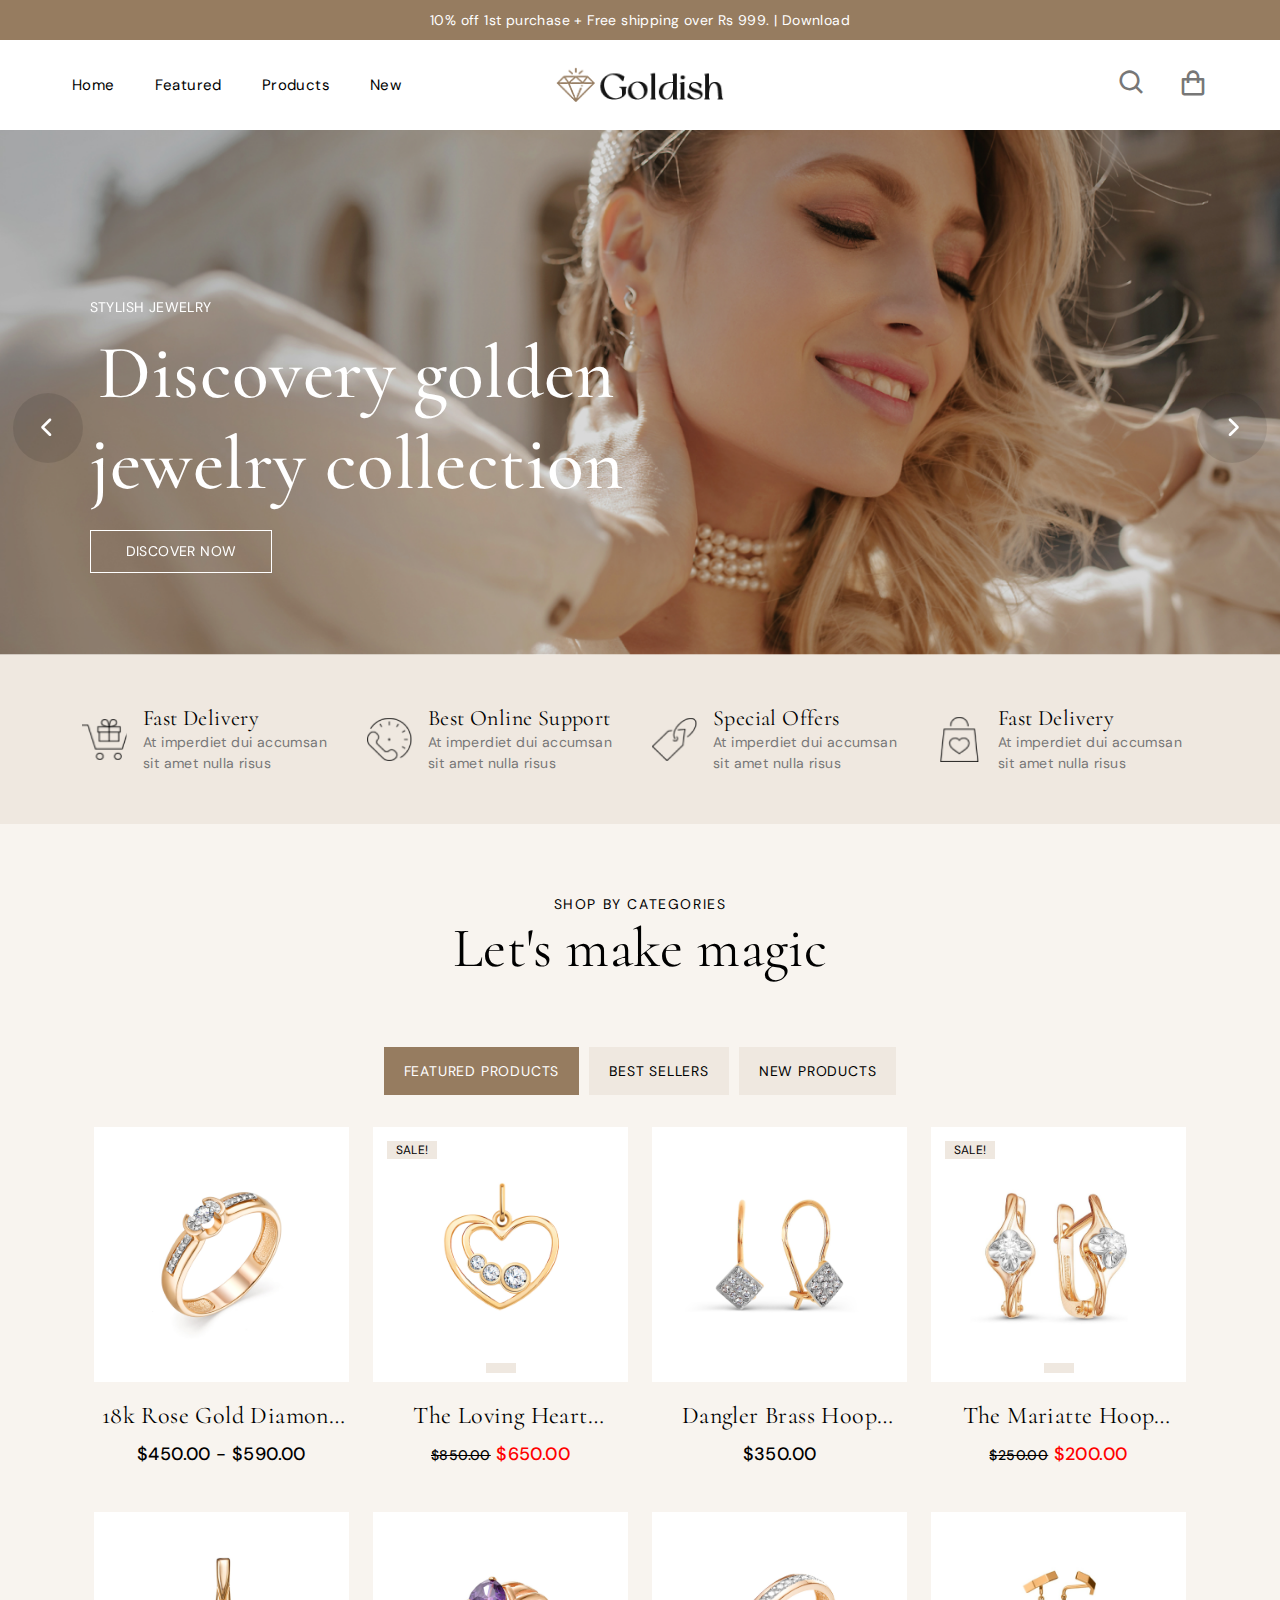
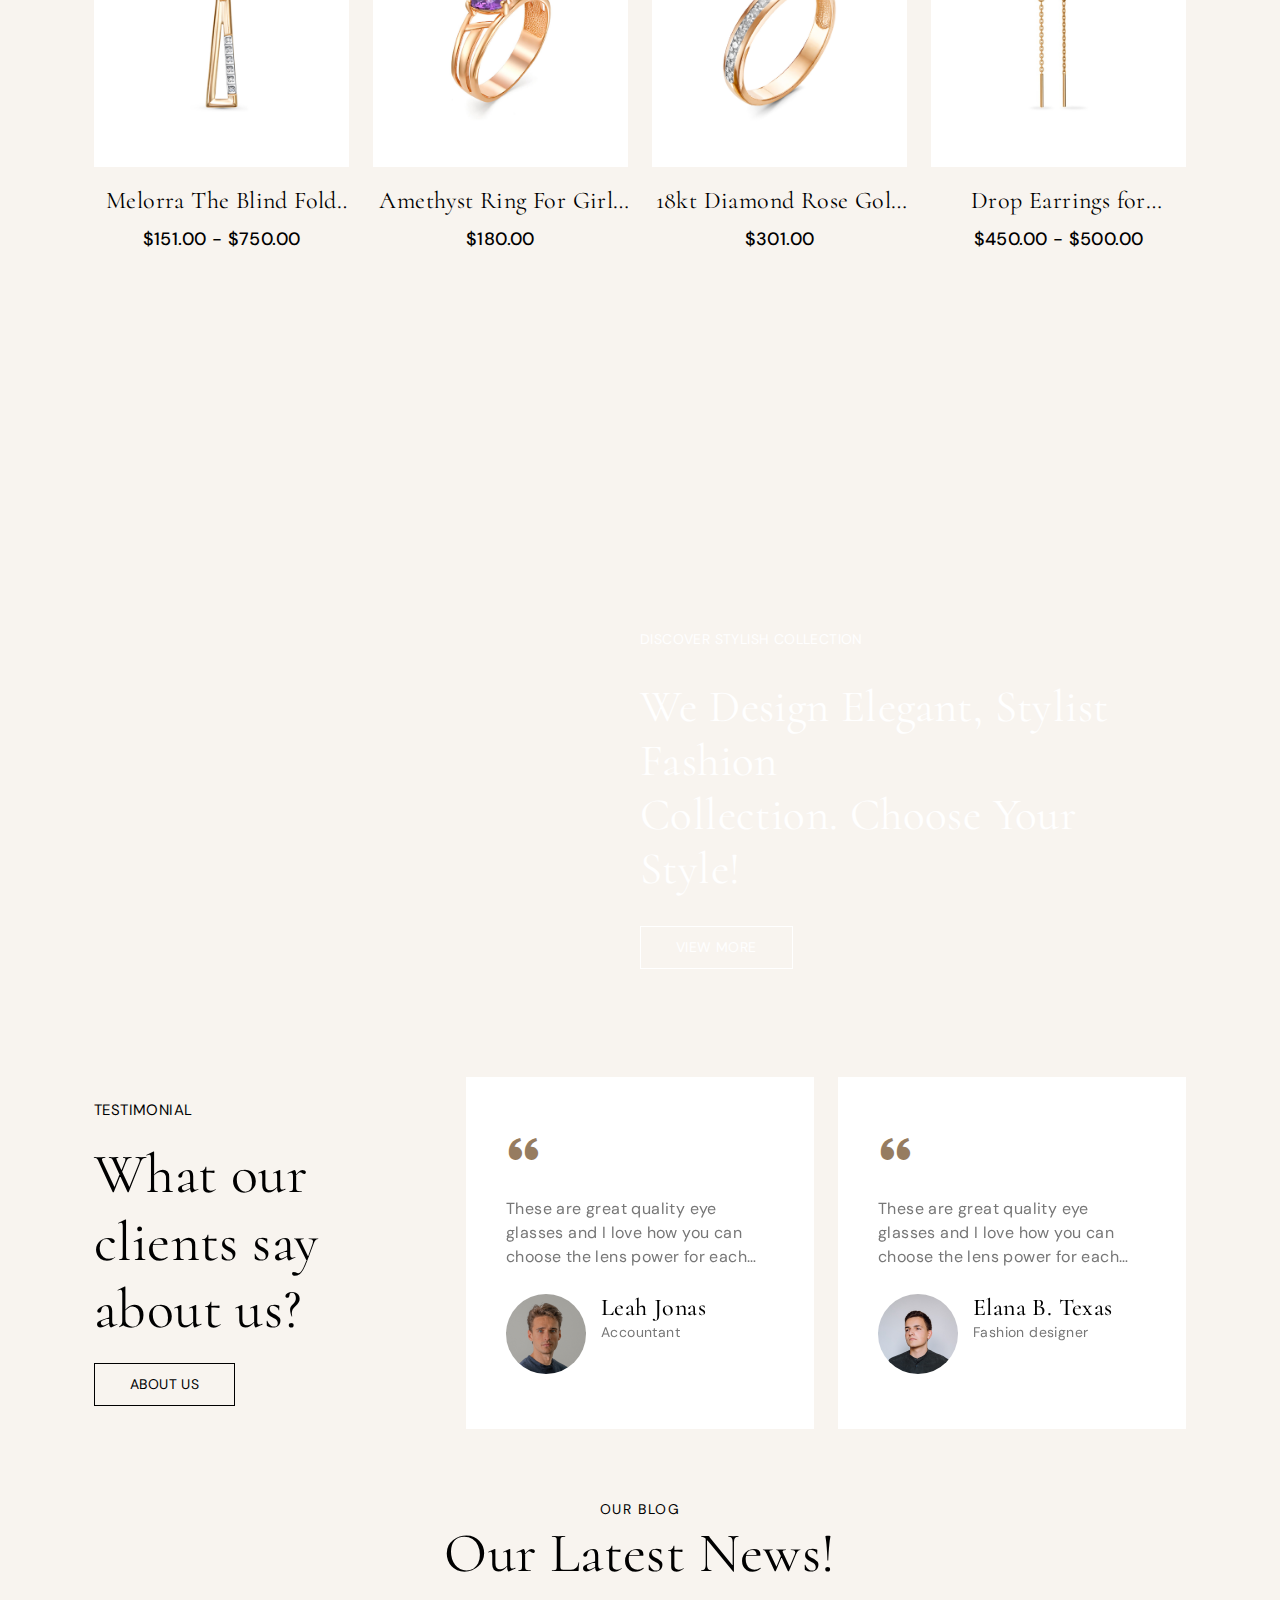
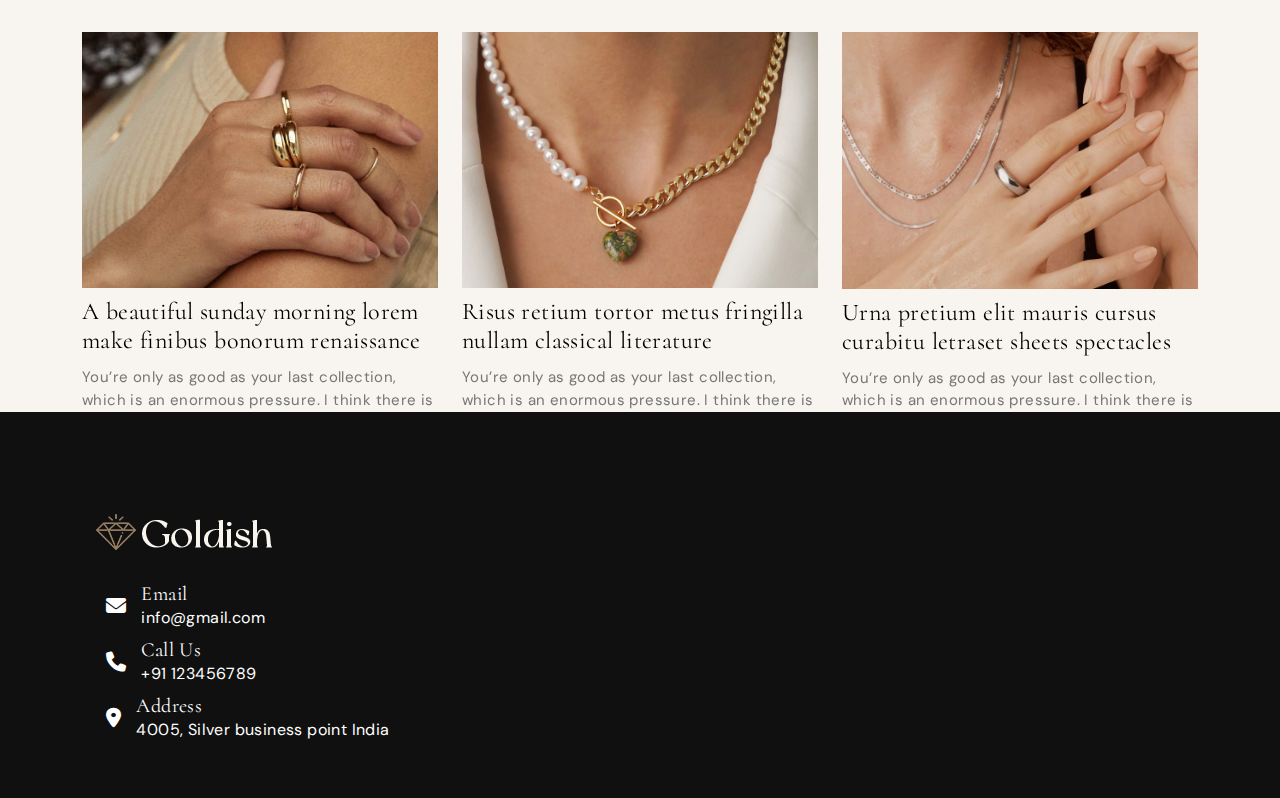
==== index.html @ 4e3785de "25/2/2023" ====
<!DOCTYPE html>
<html lang="en">
  <head>
    <meta charset="UTF-8" />
    <meta http-equiv="X-UA-Compatible" content="IE=edge" />
    <meta name="viewport" content="width=device-width, initial-scale=1.0" />
    <link
      href="https://unpkg.com/boxicons@2.1.4/css/boxicons.min.css"
      rel="stylesheet"
    />
    <link rel="stylesheet" href="./css/all.min.css" />
    <link rel="stylesheet" href="./css/bootstrap.css" />
    <link rel="stylesheet" href="./css/swiper-bundle.min.css" />
    <link rel="stylesheet" href="./css/reset.css" />
    <link rel="stylesheet" href="./css/style.css" />
    <title>Goldish</title>
  </head>
  <body>
    <!-- HEADER -->
    <header class="header" id="header">
      <div class="container-fluid">
        <div class="header-top">
          <p>10% off 1st purchase + Free shipping over Rs 999. | Download</p>
        </div>

        <div class="row w-100 align-items-center header-content">
          <div class="col-5 order-lg-0 order-1">
            <div class="nav-menu">
              <ul class="nav-list">
                <li class="nav-item">
                  <a href="#home" class="nav-link">Home </a>
                </li>
                <li class="nav-item">
                  <a href="#featured" class="nav-link">Featured</a>
                </li>
                <li class="nav-item">
                  <a href="#products" class="nav-link">Products</a>
                </li>
                <li class="nav-item">
                  <a href="#new" class="nav-link">New</a>
                </li>
              </ul>

              <div class="nav-close" id="nav-close">
                <i class="bx bx-x"></i>
              </div>
            </div>
          </div>

          <div class="col-2 order-lg-1 order-0">
            <a href="#" class="nav-logo">
              <img src="./img/logo.png" alt="" />
            </a>
          </div>
          <div class="col-5 order-lg-2 order-2">
            <div class="nav-btns">
              <!-- Theme change btns -->
              <!-- <i class="bx bx-moon change-theme" id="theme-button"></i> -->

              <div class="nav-search" id="search">
                <i class="bx bx-search"></i>
              </div>
              <div class="nav-shop" id="cart-shop">
                <i class="bx bx-shopping-bag"></i>
              </div>

              <div class="nav-toggle" id="nav-toggle">
                <i class="bx bx-grid-alt"></i>
              </div>
            </div>
          </div>
        </div>
      </div>
    </header>
    <!-- CART -->
    <div class="cart" id="cart">
      <i class="bx bx-x cart__close" id="cart-close"></i>

      <h2 class="cart__title-center">My Cart</h2>

      <div class="cart__container">
        <article class="cart__card">
          <div class="cart__box">
            <img src="./img/pd-1.png" alt="" class="cart__img" />
          </div>

          <div class="cart__details">
            <h3 class="cart__title">Jazzmaster</h3>
            <span class="cart__price">$1050</span>

            <div class="cart__amount">
              <div class="cart__amount-content">
                <span class="cart__amount-box">
                  <i class="bx bx-minus"></i>
                </span>

                <span class="cart__amount-number">1</span>

                <span class="cart__amount-box">
                  <i class="bx bx-plus"></i>
                </span>
              </div>

              <i class="bx bx-trash-alt cart__amount-trash"></i>
            </div>
          </div>
        </article>

        <article class="cart__card">
          <div class="cart__box">
            <img src="./img/pd-2.png" alt="" class="cart__img" />
          </div>

          <div class="cart__details">
            <h3 class="cart__title">Rose Gold</h3>
            <span class="cart__price">$850</span>

            <div class="cart__amount">
              <div class="cart__amount-content">
                <span class="cart__amount-box">
                  <i class="bx bx-minus"></i>
                </span>

                <span class="cart__amount-number">1</span>

                <span class="cart__amount-box">
                  <i class="bx bx-plus"></i>
                </span>
              </div>

              <i class="bx bx-trash-alt cart__amount-trash"></i>
            </div>
          </div>
        </article>

        <article class="cart__card">
          <div class="cart__box">
            <img src="./img/pd-3.png" alt="" class="cart__img" />
          </div>

          <div class="cart__details">
            <h3 class="cart__title">Longines Rose</h3>
            <span class="cart__price">$980</span>

            <div class="cart__amount">
              <div class="cart__amount-content">
                <span class="cart__amount-box">
                  <i class="bx bx-minus"></i>
                </span>

                <span class="cart__amount-number">1</span>

                <span class="cart__amount-box">
                  <i class="bx bx-plus"></i>
                </span>
              </div>

              <i class="bx bx-trash-alt cart__amount-trash"></i>
            </div>
          </div>
        </article>
      </div>

      <div class="cart__prices">
        <span class="cart__prices-item">3 items</span>
        <span class="cart__prices-total">$2880</span>
      </div>
    </div>
    <!-- MAIN -->
    <main class="main" id="main">
      <!-- BANNER SLIDER -->
      <section class="banner-slider">
        <div
          class="container-fluid carousel slide"
          id="banner-slider"
          data-bs-interval="false"
        >
          <div class="carousel-inner">
            <div class="carousel-item active">
              <img
                class="d-block w-100"
                src="./img/banner-slider-1.png"
                alt=""
              />
              <div class="carousel-caption">
                <p class="caption-subtitle">STYLISH JEWELRY</p>
                <h1 class="caption-title">
                  Discovery golden <br />
                  jewelry collection
                </h1>

                <a href="#" class="button">Discover Now</a>
              </div>
            </div>
            <div class="carousel-item">
              <img
                class="d-block w-100"
                src="./img/banner-slider-2.png"
                alt=""
              />
              <div class="carousel-caption">
                <p class="caption-subtitle">STYLISH JEWELRY</p>
                <h1 class="caption-title">
                  Discovery golden <br />
                  jewelry collection
                </h1>

                <a href="#" class="button">Discover Now</a>
              </div>
            </div>
          </div>

          <a
            href="#banner-slider"
            class="carousel-control-next"
            data-bs-slide="next"
          >
            <i class="fa-sharp fa-solid fa-chevron-right"></i>
          </a>
          <a
            href="#banner-slider"
            class="carousel-control-prev"
            data-bs-slide="prev"
          >
            <i class="fa-sharp fa-solid fa-chevron-left"></i>
          </a>
        </div>
      </section>

      <!-- SERVICE -->
      <section class="service" id="service">
        <div class="container service-container">
          <div class="row">
            <div class="col-lg-3 col-md-6 col-12">
              <div class="service-item">
                <div class="service-icon">
                  <img
                    src="./img/service-icon1.png"
                    alt=""
                    class="service-img"
                  />
                </div>

                <div class="service-data">
                  <h4 class="service-title">Fast Delivery</h4>
                  <p class="service-desc">
                    At imperdiet dui accumsan sit amet nulla risus
                  </p>
                </div>
              </div>
            </div>
            <div class="col-lg-3 col-md-6 col-12">
              <div class="service-item">
                <div class="service-icon">
                  <img
                    src="./img/service-icon2.png"
                    alt=""
                    class="service-img"
                  />
                </div>

                <div class="service-data">
                  <h4 class="service-title">Best Online Support</h4>
                  <p class="service-desc">
                    At imperdiet dui accumsan sit amet nulla risus
                  </p>
                </div>
              </div>
            </div>
            <div class="col-lg-3 col-md-6 col-12">
              <div class="service-item">
                <div class="service-icon">
                  <img
                    src="./img/service-icon3.png"
                    alt=""
                    class="service-img"
                  />
                </div>

                <div class="service-data">
                  <h4 class="service-title">Special Offers</h4>
                  <p class="service-desc">
                    At imperdiet dui accumsan sit amet nulla risus
                  </p>
                </div>
              </div>
            </div>
            <div class="col-lg-3 col-md-6 col-12">
              <div class="service-item">
                <div class="service-icon">
                  <img
                    src="./img/service-icon4.png"
                    alt=""
                    class="service-img"
                  />
                </div>

                <div class="service-data">
                  <h4 class="service-title">Fast Delivery</h4>
                  <p class="service-desc">
                    At imperdiet dui accumsan sit amet nulla risus
                  </p>
                </div>
              </div>
            </div>
          </div>
        </div>
      </section>

      <!-- PRODUCTS -->
      <section class="product" id="product">
        <!-- TITLE -->
        <div class="section-title">
          <p>SHOP BY CATEGORIES</p>
          <h1>Let's make magic</h1>
        </div>
        <!-- CONTENT -->
        <div class="pd-container container">
          <!-- TABS -->
          <ul class="nav nav-pills" id="pd-tabs" role="tablist">
            <li class="nav-item" role="presentation">
              <button
                class="nav-link active"
                id="featured-tab"
                data-bs-toggle="pill"
                data-bs-target="#featured-content"
              >
                Featured products
              </button>
            </li>
            <li class="nav-item" role="presentation">
              <button
                class="nav-link"
                id="bestseller-tab"
                data-bs-toggle="pill"
                data-bs-target="#bestseller-content"
              >
                Best sellers
              </button>
            </li>
            <li class="nav-item" role="presentation">
              <button
                class="nav-link"
                id="newarrival-tab"
                data-bs-toggle="pill"
                data-bs-target="#newpd-content"
              >
                New products
              </button>
            </li>
          </ul>

          <div class="tab-content" id="pd-tabs-content">
            <!-- FEATURED -->
            <div
              class="tab-pane fade show active"
              id="featured-content"
              role="tabpanel"
            >
              <div class="pd-content row">
                <!-- ITEM1 -->
                <div class="col-lg-3 col-sm-6 col-12">
                  <div class="pd-item">
                    <img
                      src="./img/pd-1.png"
                      alt="product"
                      class="pd-item-img"
                    />

                    <h4 class="pd-title">18k Rose Gold Diamond Plated Ring</h4>
                    <p class="pd-price">$450.00 - $590.00</p>
                    <div class="pd-hover">
                      <img
                        src="./img/pd-hover-1.png"
                        alt="pd hover"
                        class="pd-hover-img"
                        s
                      />
                      <ul class="pd-hover-btns">
                        <li>
                          <a href="#" class="pd-hover-btn">
                            <i class="bx bx-shopping-bag"></i>
                          </a>
                        </li>
                        <li>
                          <a href="#" class="pd-hover-btn">
                            <i class="bx bx-heart"></i>
                          </a>
                        </li>
                        <li>
                          <a href="#" class="pd-hover-btn">
                            <i class="fa-regular fa-eye"></i>
                          </a>
                        </li>
                        <li>
                          <a href="#" class="pd-hover-btn">
                            <i class="bx bx-shuffle"></i>
                          </a>
                        </li>
                      </ul>
                      <ul class="pd-item-rating">
                        <li><i class="fa-solid fa-star star"></i></li>
                        <li><i class="fa-solid fa-star star"></i></li>
                        <li><i class="fa-solid fa-star star"></i></li>
                        <li><i class="fa-solid fa-star star"></i></li>
                        <li><i class="fa-solid fa-star"></i></li>
                      </ul>
                    </div>
                  </div>
                </div>
                <!-- ITEM2 -->
                <div class="col-lg-3 col-sm-6 col-12">
                  <div class="pd-item">
                    <img
                      src="./img/pd-2.png"
                      alt="product"
                      class="pd-item-img"
                    />

                    <div class="pd-tag">sale!</div>
                    <div class="flash-deal-timer">
                      <div class="days"></div>
                      <div class="hours"></div>
                      <div class="minutes"></div>
                      <div class="seconds focus"></div>
                    </div>

                    <h4 class="pd-title">The Loving Heart Pendant</h4>
                    <p class="pd-price" id="sale">
                      <span>$850.00</span> $650.00
                    </p>
                    <div class="pd-hover">
                      <img
                        src="./img/pd-hover-2.png"
                        alt="pd hover"
                        class="pd-hover-img"
                        s
                      />
                      <div class="pd-tag pd-tag-hover">-24%</div>

                      <ul class="pd-hover-btns">
                        <li>
                          <a href="#" class="pd-hover-btn">
                            <i class="bx bx-shopping-bag"></i>
                          </a>
                        </li>
                        <li>
                          <a href="#" class="pd-hover-btn">
                            <i class="bx bx-heart"></i>
                          </a>
                        </li>
                        <li>
                          <a href="#" class="pd-hover-btn">
                            <i class="fa-regular fa-eye"></i>
                          </a>
                        </li>
                        <li>
                          <a href="#" class="pd-hover-btn">
                            <i class="bx bx-shuffle"></i>
                          </a>
                        </li>
                      </ul>
                      <ul class="pd-item-rating">
                        <li><i class="fa-solid fa-star star"></i></li>
                        <li><i class="fa-solid fa-star star"></i></li>
                        <li><i class="fa-solid fa-star star"></i></li>
                        <li><i class="fa-solid fa-star star"></i></li>
                        <li><i class="fa-solid fa-star"></i></li>
                      </ul>
                    </div>
                  </div>
                </div>
                <!-- ITEM3 -->
                <div class="col-lg-3 col-sm-6 col-12">
                  <div class="pd-item">
                    <img
                      src="./img/pd-3.png"
                      alt="product"
                      class="pd-item-img"
                    />

                    <h4 class="pd-title">Dangler Brass Hoop Earring</h4>
                    <p class="pd-price">$350.00</p>
                    <div class="pd-hover">
                      <img
                        src="./img/pd-hover-3.png"
                        alt="pd hover"
                        class="pd-hover-img"
                        s
                      />
                      <ul class="pd-hover-btns">
                        <li>
                          <a href="#" class="pd-hover-btn">
                            <i class="bx bx-shopping-bag"></i>
                          </a>
                        </li>
                        <li>
                          <a href="#" class="pd-hover-btn">
                            <i class="bx bx-heart"></i>
                          </a>
                        </li>
                        <li>
                          <a href="#" class="pd-hover-btn">
                            <i class="fa-regular fa-eye"></i>
                          </a>
                        </li>
                        <li>
                          <a href="#" class="pd-hover-btn">
                            <i class="bx bx-shuffle"></i>
                          </a>
                        </li>
                      </ul>
                      <ul class="pd-item-rating">
                        <li><i class="fa-solid fa-star star"></i></li>
                        <li><i class="fa-solid fa-star star"></i></li>
                        <li><i class="fa-solid fa-star star"></i></li>
                        <li><i class="fa-solid fa-star star"></i></li>
                        <li><i class="fa-solid fa-star"></i></li>
                      </ul>
                    </div>
                  </div>
                </div>
                <!-- ITEM4 -->
                <div class="col-lg-3 col-sm-6 col-12">
                  <div class="pd-item">
                    <img
                      src="./img/pd-4.png"
                      alt="product"
                      class="pd-item-img"
                    />

                    <div class="pd-tag">sale!</div>
                    <div class="flash-deal-timer">
                      <div class="days"></div>
                      <div class="hours"></div>
                      <div class="minutes"></div>
                      <div class="seconds focus"></div>
                    </div>

                    <h4 class="pd-title">The Mariatte Hoop Earrings</h4>
                    <p class="pd-price" id="sale">
                      <span>$250.00</span> $200.00
                    </p>
                    <div class="pd-hover">
                      <img
                        src="./img/pd-hover-4.png"
                        alt="pd hover"
                        class="pd-hover-img"
                        s
                      />
                      <div class="pd-tag pd-tag-hover">-20%</div>

                      <ul class="pd-hover-btns">
                        <li>
                          <a href="#" class="pd-hover-btn">
                            <i class="bx bx-shopping-bag"></i>
                          </a>
                        </li>
                        <li>
                          <a href="#" class="pd-hover-btn">
                            <i class="bx bx-heart"></i>
                          </a>
                        </li>
                        <li>
                          <a href="#" class="pd-hover-btn">
                            <i class="fa-regular fa-eye"></i>
                          </a>
                        </li>
                        <li>
                          <a href="#" class="pd-hover-btn">
                            <i class="bx bx-shuffle"></i>
                          </a>
                        </li>
                      </ul>
                      <ul class="pd-item-rating">
                        <li><i class="fa-solid fa-star star"></i></li>
                        <li><i class="fa-solid fa-star star"></i></li>
                        <li><i class="fa-solid fa-star star"></i></li>
                        <li><i class="fa-solid fa-star star"></i></li>
                        <li><i class="fa-solid fa-star"></i></li>
                      </ul>
                    </div>
                  </div>
                </div>
                <!-- ITEM5 -->
                <div class="col-lg-3 col-sm-6 col-12">
                  <div class="pd-item">
                    <img
                      src="./img/pd-5.png"
                      alt="product"
                      class="pd-item-img"
                    />

                    <h4 class="pd-title">
                      Melorra The Blind Fold Diamond Earrings
                    </h4>
                    <p class="pd-price">$151.00 - $750.00</p>
                    <div class="pd-hover">
                      <img
                        src="./img/pd-hover-5.png"
                        alt="pd hover"
                        class="pd-hover-img"
                        s
                      />
                      <ul class="pd-hover-btns">
                        <li>
                          <a href="#" class="pd-hover-btn">
                            <i class="bx bx-shopping-bag"></i>
                          </a>
                        </li>
                        <li>
                          <a href="#" class="pd-hover-btn">
                            <i class="bx bx-heart"></i>
                          </a>
                        </li>
                        <li>
                          <a href="#" class="pd-hover-btn">
                            <i class="fa-regular fa-eye"></i>
                          </a>
                        </li>
                        <li>
                          <a href="#" class="pd-hover-btn">
                            <i class="bx bx-shuffle"></i>
                          </a>
                        </li>
                      </ul>
                      <ul class="pd-item-rating">
                        <li><i class="fa-solid fa-star star"></i></li>
                        <li><i class="fa-solid fa-star star"></i></li>
                        <li><i class="fa-solid fa-star star"></i></li>
                        <li><i class="fa-solid fa-star star"></i></li>
                        <li><i class="fa-solid fa-star"></i></li>
                      </ul>
                    </div>
                  </div>
                </div>
                <!-- ITEM6 -->
                <div class="col-lg-3 col-sm-6 col-12">
                  <div class="pd-item">
                    <img
                      src="./img/pd-6.png"
                      alt="product"
                      class="pd-item-img"
                    />

                    <h4 class="pd-title">Amethyst Ring For Girls and Women</h4>
                    <p class="pd-price">$180.00</p>
                    <div class="pd-hover">
                      <img
                        src="./img/pd-hover-6.png"
                        alt="pd hover"
                        class="pd-hover-img"
                        s
                      />
                      <ul class="pd-hover-btns">
                        <li>
                          <a href="#" class="pd-hover-btn">
                            <i class="bx bx-shopping-bag"></i>
                          </a>
                        </li>
                        <li>
                          <a href="#" class="pd-hover-btn">
                            <i class="bx bx-heart"></i>
                          </a>
                        </li>
                        <li>
                          <a href="#" class="pd-hover-btn">
                            <i class="fa-regular fa-eye"></i>
                          </a>
                        </li>
                        <li>
                          <a href="#" class="pd-hover-btn">
                            <i class="bx bx-shuffle"></i>
                          </a>
                        </li>
                      </ul>
                      <ul class="pd-item-rating">
                        <li><i class="fa-solid fa-star star"></i></li>
                        <li><i class="fa-solid fa-star star"></i></li>
                        <li><i class="fa-solid fa-star star"></i></li>
                        <li><i class="fa-solid fa-star star"></i></li>
                        <li><i class="fa-solid fa-star"></i></li>
                      </ul>
                    </div>
                  </div>
                </div>
                <!-- ITEM7 -->
                <div class="col-lg-3 col-sm-6 col-12">
                  <div class="pd-item">
                    <img
                      src="./img/pd-7.png"
                      alt="product"
                      class="pd-item-img"
                    />

                    <h4 class="pd-title">18kt Diamond Rose Gold ring</h4>
                    <p class="pd-price">$301.00</p>
                    <div class="pd-hover">
                      <img
                        src="./img/pd-hover-7.png"
                        alt="pd hover"
                        class="pd-hover-img"
                        s
                      />
                      <ul class="pd-hover-btns">
                        <li>
                          <a href="#" class="pd-hover-btn">
                            <i class="bx bx-shopping-bag"></i>
                          </a>
                        </li>
                        <li>
                          <a href="#" class="pd-hover-btn">
                            <i class="bx bx-heart"></i>
                          </a>
                        </li>
                        <li>
                          <a href="#" class="pd-hover-btn">
                            <i class="fa-regular fa-eye"></i>
                          </a>
                        </li>
                        <li>
                          <a href="#" class="pd-hover-btn">
                            <i class="bx bx-shuffle"></i>
                          </a>
                        </li>
                      </ul>
                      <ul class="pd-item-rating">
                        <li><i class="fa-solid fa-star star"></i></li>
                        <li><i class="fa-solid fa-star star"></i></li>
                        <li><i class="fa-solid fa-star star"></i></li>
                        <li><i class="fa-solid fa-star star"></i></li>
                        <li><i class="fa-solid fa-star"></i></li>
                      </ul>
                    </div>
                  </div>
                </div>
                <!-- ITEM8 -->
                <div class="col-lg-3 col-sm-6 col-12">
                  <div class="pd-item">
                    <img
                      src="./img/pd-8.png"
                      alt="product"
                      class="pd-item-img"
                    />

                    <h4 class="pd-title">Drop Earrings for Women</h4>
                    <p class="pd-price">$450.00 - $500.00</p>
                    <div class="pd-hover">
                      <img
                        src="./img/pd-hover-8.png"
                        alt="pd hover"
                        class="pd-hover-img"
                        s
                      />
                      <ul class="pd-hover-btns">
                        <li>
                          <a href="#" class="pd-hover-btn">
                            <i class="bx bx-shopping-bag"></i>
                          </a>
                        </li>
                        <li>
                          <a href="#" class="pd-hover-btn">
                            <i class="bx bx-heart"></i>
                          </a>
                        </li>
                        <li>
                          <a href="#" class="pd-hover-btn">
                            <i class="fa-regular fa-eye"></i>
                          </a>
                        </li>
                        <li>
                          <a href="#" class="pd-hover-btn">
                            <i class="bx bx-shuffle"></i>
                          </a>
                        </li>
                      </ul>
                      <ul class="pd-item-rating">
                        <li><i class="fa-solid fa-star star"></i></li>
                        <li><i class="fa-solid fa-star star"></i></li>
                        <li><i class="fa-solid fa-star star"></i></li>
                        <li><i class="fa-solid fa-star star"></i></li>
                        <li><i class="fa-solid fa-star"></i></li>
                      </ul>
                    </div>
                  </div>
                </div>
              </div>
            </div>

            <!-- BEST SELLER -->
            <div class="tab-pane fade" id="bestseller-content" role="tabpanel">
              <div class="pd-content row">
                <!-- ITEM2 -->
                <div class="col-lg-3 col-sm-6 col-12">
                  <div class="pd-item">
                    <img
                      src="./img/pd-2.png"
                      alt="product"
                      class="pd-item-img"
                    />

                    <div class="pd-tag">sale!</div>
                    <div class="flash-deal-timer">
                      <div class="days"></div>
                      <div class="hours"></div>
                      <div class="minutes"></div>
                      <div class="seconds focus"></div>
                    </div>

                    <h4 class="pd-title">The Loving Heart Pendant</h4>
                    <p class="pd-price" id="sale">
                      <span>$850.00</span> $650.00
                    </p>
                    <div class="pd-hover">
                      <img
                        src="./img/pd-hover-2.png"
                        alt="pd hover"
                        class="pd-hover-img"
                        s
                      />
                      <div class="pd-tag pd-tag-hover">-24%</div>

                      <ul class="pd-hover-btns">
                        <li>
                          <a href="#" class="pd-hover-btn">
                            <i class="bx bx-shopping-bag"></i>
                          </a>
                        </li>
                        <li>
                          <a href="#" class="pd-hover-btn">
                            <i class="bx bx-heart"></i>
                          </a>
                        </li>
                        <li>
                          <a href="#" class="pd-hover-btn">
                            <i class="fa-regular fa-eye"></i>
                          </a>
                        </li>
                        <li>
                          <a href="#" class="pd-hover-btn">
                            <i class="bx bx-shuffle"></i>
                          </a>
                        </li>
                      </ul>
                      <ul class="pd-item-rating">
                        <li><i class="fa-solid fa-star star"></i></li>
                        <li><i class="fa-solid fa-star star"></i></li>
                        <li><i class="fa-solid fa-star star"></i></li>
                        <li><i class="fa-solid fa-star star"></i></li>
                        <li><i class="fa-solid fa-star"></i></li>
                      </ul>
                    </div>
                  </div>
                </div>
                <!-- ITEM3 -->
                <div class="col-lg-3 col-sm-6 col-12">
                  <div class="pd-item">
                    <img
                      src="./img/pd-3.png"
                      alt="product"
                      class="pd-item-img"
                    />

                    <h4 class="pd-title">Dangler Brass Hoop Earring</h4>
                    <p class="pd-price">$350.00</p>
                    <div class="pd-hover">
                      <img
                        src="./img/pd-hover-3.png"
                        alt="pd hover"
                        class="pd-hover-img"
                        s
                      />
                      <ul class="pd-hover-btns">
                        <li>
                          <a href="#" class="pd-hover-btn">
                            <i class="bx bx-shopping-bag"></i>
                          </a>
                        </li>
                        <li>
                          <a href="#" class="pd-hover-btn">
                            <i class="bx bx-heart"></i>
                          </a>
                        </li>
                        <li>
                          <a href="#" class="pd-hover-btn">
                            <i class="fa-regular fa-eye"></i>
                          </a>
                        </li>
                        <li>
                          <a href="#" class="pd-hover-btn">
                            <i class="bx bx-shuffle"></i>
                          </a>
                        </li>
                      </ul>
                      <ul class="pd-item-rating">
                        <li><i class="fa-solid fa-star star"></i></li>
                        <li><i class="fa-solid fa-star star"></i></li>
                        <li><i class="fa-solid fa-star star"></i></li>
                        <li><i class="fa-solid fa-star star"></i></li>
                        <li><i class="fa-solid fa-star"></i></li>
                      </ul>
                    </div>
                  </div>
                </div>
                <!-- ITEM4 -->
                <div class="col-lg-3 col-sm-6 col-12">
                  <div class="pd-item">
                    <img
                      src="./img/pd-4.png"
                      alt="product"
                      class="pd-item-img"
                    />

                    <div class="pd-tag">sale!</div>
                    <div class="flash-deal-timer">
                      <div class="days"></div>
                      <div class="hours"></div>
                      <div class="minutes"></div>
                      <div class="seconds focus"></div>
                    </div>

                    <h4 class="pd-title">The Mariatte Hoop Earrings</h4>
                    <p class="pd-price" id="sale">
                      <span>$250.00</span> $200.00
                    </p>
                    <div class="pd-hover">
                      <img
                        src="./img/pd-hover-4.png"
                        alt="pd hover"
                        class="pd-hover-img"
                        s
                      />
                      <div class="pd-tag pd-tag-hover">-20%</div>

                      <ul class="pd-hover-btns">
                        <li>
                          <a href="#" class="pd-hover-btn">
                            <i class="bx bx-shopping-bag"></i>
                          </a>
                        </li>
                        <li>
                          <a href="#" class="pd-hover-btn">
                            <i class="bx bx-heart"></i>
                          </a>
                        </li>
                        <li>
                          <a href="#" class="pd-hover-btn">
                            <i class="fa-regular fa-eye"></i>
                          </a>
                        </li>
                        <li>
                          <a href="#" class="pd-hover-btn">
                            <i class="bx bx-shuffle"></i>
                          </a>
                        </li>
                      </ul>
                      <ul class="pd-item-rating">
                        <li><i class="fa-solid fa-star star"></i></li>
                        <li><i class="fa-solid fa-star star"></i></li>
                        <li><i class="fa-solid fa-star star"></i></li>
                        <li><i class="fa-solid fa-star star"></i></li>
                        <li><i class="fa-solid fa-star"></i></li>
                      </ul>
                    </div>
                  </div>
                </div>
                <!-- ITEM5 -->
                <div class="col-lg-3 col-sm-6 col-12">
                  <div class="pd-item">
                    <img
                      src="./img/pd-5.png"
                      alt="product"
                      class="pd-item-img"
                    />

                    <h4 class="pd-title">
                      Melorra The Blind Fold Diamond Earrings
                    </h4>
                    <p class="pd-price">$151.00 - $750.00</p>
                    <div class="pd-hover">
                      <img
                        src="./img/pd-hover-5.png"
                        alt="pd hover"
                        class="pd-hover-img"
                        s
                      />
                      <ul class="pd-hover-btns">
                        <li>
                          <a href="#" class="pd-hover-btn">
                            <i class="bx bx-shopping-bag"></i>
                          </a>
                        </li>
                        <li>
                          <a href="#" class="pd-hover-btn">
                            <i class="bx bx-heart"></i>
                          </a>
                        </li>
                        <li>
                          <a href="#" class="pd-hover-btn">
                            <i class="fa-regular fa-eye"></i>
                          </a>
                        </li>
                        <li>
                          <a href="#" class="pd-hover-btn">
                            <i class="bx bx-shuffle"></i>
                          </a>
                        </li>
                      </ul>
                      <ul class="pd-item-rating">
                        <li><i class="fa-solid fa-star star"></i></li>
                        <li><i class="fa-solid fa-star star"></i></li>
                        <li><i class="fa-solid fa-star star"></i></li>
                        <li><i class="fa-solid fa-star star"></i></li>
                        <li><i class="fa-solid fa-star"></i></li>
                      </ul>
                    </div>
                  </div>
                </div>
              </div>
            </div>

            <!-- NEW PRODUCTS -->
            <div class="tab-pane fade" id="newpd-content" role="tabpanel">
              <div class="pd-content row">
                <!-- ITEM3 -->
                <div class="col-lg-3 col-sm-6 col-12">
                  <div class="pd-item">
                    <img
                      src="./img/pd-3.png"
                      alt="product"
                      class="pd-item-img"
                    />

                    <h4 class="pd-title">Dangler Brass Hoop Earring</h4>
                    <p class="pd-price">$350.00</p>
                    <div class="pd-hover">
                      <img
                        src="./img/pd-hover-3.png"
                        alt="pd hover"
                        class="pd-hover-img"
                        s
                      />
                      <ul class="pd-hover-btns">
                        <li>
                          <a href="#" class="pd-hover-btn">
                            <i class="bx bx-shopping-bag"></i>
                          </a>
                        </li>
                        <li>
                          <a href="#" class="pd-hover-btn">
                            <i class="bx bx-heart"></i>
                          </a>
                        </li>
                        <li>
                          <a href="#" class="pd-hover-btn">
                            <i class="fa-regular fa-eye"></i>
                          </a>
                        </li>
                        <li>
                          <a href="#" class="pd-hover-btn">
                            <i class="bx bx-shuffle"></i>
                          </a>
                        </li>
                      </ul>
                      <ul class="pd-item-rating">
                        <li><i class="fa-solid fa-star star"></i></li>
                        <li><i class="fa-solid fa-star star"></i></li>
                        <li><i class="fa-solid fa-star star"></i></li>
                        <li><i class="fa-solid fa-star star"></i></li>
                        <li><i class="fa-solid fa-star"></i></li>
                      </ul>
                    </div>
                  </div>
                </div>
                <!-- ITEM4 -->
                <div class="col-lg-3 col-sm-6 col-12">
                  <div class="pd-item">
                    <img
                      src="./img/pd-4.png"
                      alt="product"
                      class="pd-item-img"
                    />

                    <div class="pd-tag">sale!</div>
                    <div class="flash-deal-timer">
                      <div class="days"></div>
                      <div class="hours"></div>
                      <div class="minutes"></div>
                      <div class="seconds focus"></div>
                    </div>

                    <h4 class="pd-title">The Mariatte Hoop Earrings</h4>
                    <p class="pd-price" id="sale">
                      <span>$250.00</span> $200.00
                    </p>
                    <div class="pd-hover">
                      <img
                        src="./img/pd-hover-4.png"
                        alt="pd hover"
                        class="pd-hover-img"
                        s
                      />
                      <div class="pd-tag pd-tag-hover">-20%</div>

                      <ul class="pd-hover-btns">
                        <li>
                          <a href="#" class="pd-hover-btn">
                            <i class="bx bx-shopping-bag"></i>
                          </a>
                        </li>
                        <li>
                          <a href="#" class="pd-hover-btn">
                            <i class="bx bx-heart"></i>
                          </a>
                        </li>
                        <li>
                          <a href="#" class="pd-hover-btn">
                            <i class="fa-regular fa-eye"></i>
                          </a>
                        </li>
                        <li>
                          <a href="#" class="pd-hover-btn">
                            <i class="bx bx-shuffle"></i>
                          </a>
                        </li>
                      </ul>
                      <ul class="pd-item-rating">
                        <li><i class="fa-solid fa-star star"></i></li>
                        <li><i class="fa-solid fa-star star"></i></li>
                        <li><i class="fa-solid fa-star star"></i></li>
                        <li><i class="fa-solid fa-star star"></i></li>
                        <li><i class="fa-solid fa-star"></i></li>
                      </ul>
                    </div>
                  </div>
                </div>
                <!-- ITEM5 -->
                <div class="col-lg-3 col-sm-6 col-12">
                  <div class="pd-item">
                    <img
                      src="./img/pd-5.png"
                      alt="product"
                      class="pd-item-img"
                    />

                    <h4 class="pd-title">
                      Melorra The Blind Fold Diamond Earrings
                    </h4>
                    <p class="pd-price">$151.00 - $750.00</p>
                    <div class="pd-hover">
                      <img
                        src="./img/pd-hover-5.png"
                        alt="pd hover"
                        class="pd-hover-img"
                        s
                      />
                      <ul class="pd-hover-btns">
                        <li>
                          <a href="#" class="pd-hover-btn">
                            <i class="bx bx-shopping-bag"></i>
                          </a>
                        </li>
                        <li>
                          <a href="#" class="pd-hover-btn">
                            <i class="bx bx-heart"></i>
                          </a>
                        </li>
                        <li>
                          <a href="#" class="pd-hover-btn">
                            <i class="fa-regular fa-eye"></i>
                          </a>
                        </li>
                        <li>
                          <a href="#" class="pd-hover-btn">
                            <i class="bx bx-shuffle"></i>
                          </a>
                        </li>
                      </ul>
                      <ul class="pd-item-rating">
                        <li><i class="fa-solid fa-star star"></i></li>
                        <li><i class="fa-solid fa-star star"></i></li>
                        <li><i class="fa-solid fa-star star"></i></li>
                        <li><i class="fa-solid fa-star star"></i></li>
                        <li><i class="fa-solid fa-star"></i></li>
                      </ul>
                    </div>
                  </div>
                </div>
                <!-- ITEM6 -->
                <div class="col-lg-3 col-sm-6 col-12">
                  <div class="pd-item">
                    <img
                      src="./img/pd-6.png"
                      alt="product"
                      class="pd-item-img"
                    />

                    <h4 class="pd-title">Amethyst Ring For Girls and Women</h4>
                    <p class="pd-price">$180.00</p>
                    <div class="pd-hover">
                      <img
                        src="./img/pd-hover-6.png"
                        alt="pd hover"
                        class="pd-hover-img"
                        s
                      />
                      <ul class="pd-hover-btns">
                        <li>
                          <a href="#" class="pd-hover-btn">
                            <i class="bx bx-shopping-bag"></i>
                          </a>
                        </li>
                        <li>
                          <a href="#" class="pd-hover-btn">
                            <i class="bx bx-heart"></i>
                          </a>
                        </li>
                        <li>
                          <a href="#" class="pd-hover-btn">
                            <i class="fa-regular fa-eye"></i>
                          </a>
                        </li>
                        <li>
                          <a href="#" class="pd-hover-btn">
                            <i class="bx bx-shuffle"></i>
                          </a>
                        </li>
                      </ul>
                      <ul class="pd-item-rating">
                        <li><i class="fa-solid fa-star star"></i></li>
                        <li><i class="fa-solid fa-star star"></i></li>
                        <li><i class="fa-solid fa-star star"></i></li>
                        <li><i class="fa-solid fa-star star"></i></li>
                        <li><i class="fa-solid fa-star"></i></li>
                      </ul>
                    </div>
                  </div>
                </div>
              </div>
            </div>
          </div>
        </div>
      </section>

      <!-- BIG BANNER -->
      <section class="big-banner" id="big-banner">
        <div class="container-fluid big-banner-container">
          <div class="big-banner-content">
            <p class="big-banner-subtitle">DISCOVER STYLISH COLLECTION</p>
            <h2 class="big-banner-title">
              We Design Elegant, Stylist Fashion <br />
              Collection. Choose Your Style!
            </h2>
            <a href="#" class="button big-banner-button">View More</a>
          </div>
        </div>
      </section>

      <!-- TESTIMONIAL -->
      <section class="testimonial" id="testimonial">
        <div class="container testimonial-container">
          <div class="row align-items-center">
            <div class="col-md-4">
              <div class="testimonial-description">
                <p class="testimonial-subtitle">TESTIMONIAL</p>
                <h1 class="testimonial-title">
                  What our clients say about us?
                </h1>
                <a href="#" class="button testimonial-button">About us</a>
              </div>
            </div>

            <div class="col-md-8">
              <div class="swiper testimonial-content">
                <div class="swiper-wrapper">
                  <div class="swiper-slide testimonial-item">
                    <i class="bx bxs-quote-alt-left"></i>
                    <p class="testimonial-text">
                      These are great quality eye glasses and I love how you can
                      choose the lens power for each eye. I searched the
                      internet for a while and this is the only company I found
                      that did that.
                    </p>
                    <div class="testimonial-avatar">
                      <img
                        src="./img/testimonial-1.png"
                        alt=""
                        class="testimonial-img"
                      />
                      <div class="testimonial-info">
                        <h4 class="testimonial-name">Leah Jonas</h4>
                        <p class="testimonial-job">Accountant</p>
                      </div>
                    </div>
                  </div>

                  <div class="swiper-slide testimonial-item">
                    <i class="bx bxs-quote-alt-left"></i>
                    <p class="testimonial-text">
                      These are great quality eye glasses and I love how you can
                      choose the lens power for each eye. I searched the
                      internet for a while and this is the only company I found
                      that did that.
                    </p>
                    <div class="testimonial-avatar">
                      <img
                        src="./img/testimonial-2.png"
                        alt=""
                        class="testimonial-img"
                      />
                      <div class="testimonial-info">
                        <h4 class="testimonial-name">Elana B. Texas</h4>
                        <p class="testimonial-job">Fashion designer</p>
                      </div>
                    </div>
                  </div>

                  <div class="swiper-slide testimonial-item">
                    <i class="bx bxs-quote-alt-left"></i>
                    <p class="testimonial-text">
                      These are great quality eye glasses and I love how you can
                      choose the lens power for each eye. I searched the
                      internet for a while and this is the only company I found
                      that did that.
                    </p>
                    <div class="testimonial-avatar">
                      <img
                        src="./img/testimonial-3.png"
                        alt=""
                        class="testimonial-img"
                      />
                      <div class="testimonial-info">
                        <h4 class="testimonial-name">Denise Boston</h4>
                        <p class="testimonial-job">Developer</p>
                      </div>
                    </div>
                  </div>
                </div>
              </div>
            </div>
          </div>
        </div>
      </section>

      <!-- BLOG -->
      <section class="blog" id="blog">
        <!-- TITLE -->
        <div class="section-title">
          <p>OUR BLOG</p>
          <h1>Our Latest News!</h1>
        </div>
        <!-- CONTENT -->
        <div class="container blog-container">
          <div class="swiper blog-content">
            <div class="swiper-wrapper">
              <div class="swiper-slide blog-item">
                <div class="blog-img">
                  <img src="./img/blog-1.png" alt="" />
                </div>
                <h4 class="blog-title">
                  A beautiful sunday morning lorem make finibus bonorum
                  renaissance
                </h4>
                <p class="blog-desc">
                  You’re only as good as your last collection, which is an
                  enormous pressure. I think there is
                </p>
              </div>
              <div class="swiper-slide blog-item">
                <div class="blog-img">
                  <img src="./img/blog-2.png" alt="" />
                </div>
                <h4 class="blog-title">
                  Risus retium tortor metus fringilla nullam classical
                  literature
                </h4>
                <p class="blog-desc">
                  You’re only as good as your last collection, which is an
                  enormous pressure. I think there is
                </p>
              </div>

              <div class="swiper-slide blog-item">
                <div class="blog-img">
                  <img src="./img/blog-3.png" alt="" />
                </div>
                <h4 class="blog-title">
                  Urna pretium elit mauris cursus curabitu letraset sheets
                  spectacles
                </h4>
                <p class="blog-desc">
                  You’re only as good as your last collection, which is an
                  enormous pressure. I think there is
                </p>
              </div>

              <div class="swiper-slide blog-item">
                <div class="blog-img">
                  <img src="./img/blog-4.png" alt="" />
                </div>
                <h4 class="blog-title">
                  Vitae magnis fusce laoreet porttitor hampden sydney literature
                </h4>
                <p class="blog-desc">
                  You’re only as good as your last collection, which is an
                  enormous pressure. I think there is
                </p>
              </div>
            </div>
            <div class="swiper-button-next"></div>
            <div class="swiper-button-prev"></div>
          </div>
        </div>
      </section>
    </main>

    <!-- FOOTER -->
    <footer class="footer" id="footer">
      <div class="container footer-container">
        <div class="row footer-content">
          <div class="col-lg-4">
            <div class="footer-item">
              <div class="footer-logo">
                <img src="./img/logo-invert.png" alt="" class="footer-img" />
              </div>
              <div class="footer-contact">
                <div class="row mb-5">
                  <div class="col-12 d-flex align-items-center mb-2">
                    <a href="#" class="contact-icon">
                      <i class="fa-solid fa-envelope"></i>
                    </a>
                    <div>
                      <h4>Email</h4>
                      <span>info@gmail.com</span>
                    </div>
                  </div>
                  <div class="col-12 d-flex align-items-center mb-2">
                    <a href="#" class="contact-icon">
                      <i class="fa-solid fa-phone"></i>
                    </a>
                    <div>
                      <h4>Call Us</h4>
                      <span>+91 123456789</span>
                    </div>
                  </div>
                  <div class="col-12 d-flex align-items-center mb-2">
                    <a href="#" class="contact-icon">
                      <i class="fa-solid fa-location-dot"></i>
                    </a>
                    <div>
                      <h4>Address</h4>
                      <span>4005, Silver business point India</span>
                    </div>
                  </div>
                </div>
              </div>
            </div>
          </div>
        </div>
      </div>
    </footer>

    <!--=============== JQUERY JS ===============-->
    <script src="./js/jquery-3.6.1.min.js"></script>
    <!--=============== BOOTSTRAP JS ===============-->
    <script src="./js/bootstrap.bundle.js"></script>
    <!--=============== SWIPER JS ===============-->
    <script src="./js/swiper-bundle.min.js"></script>

    <!--=============== MAIN JS ===============-->
    <script src="./js/main.js"></script>

    <script>
      let swiper = new Swiper(".testimonial-content", {
        spaceBetween: 24,

        loop: "true",

        breakpoints: {
          576: {
            slidesPerView: 1,
          },
          768: {
            slidesPerView: 1,
          },
          992: {
            slidesPerView: 2,
          },
        },
      });
      let swiper2 = new Swiper(".blog-content", {
        spaceBetween: 24,
        navigation: {
          nextEl: ".swiper-button-next",
          prevEl: ".swiper-button-prev",
        },
        // effect: "fade",
        loop: "true",

        breakpoints: {
          576: {
            slidesPerView: 1,
          },
          768: {
            slidesPerView: 2,
          },
          992: {
            slidesPerView: 3,
          },
        },
      });
    </script>
  </body>
</html>
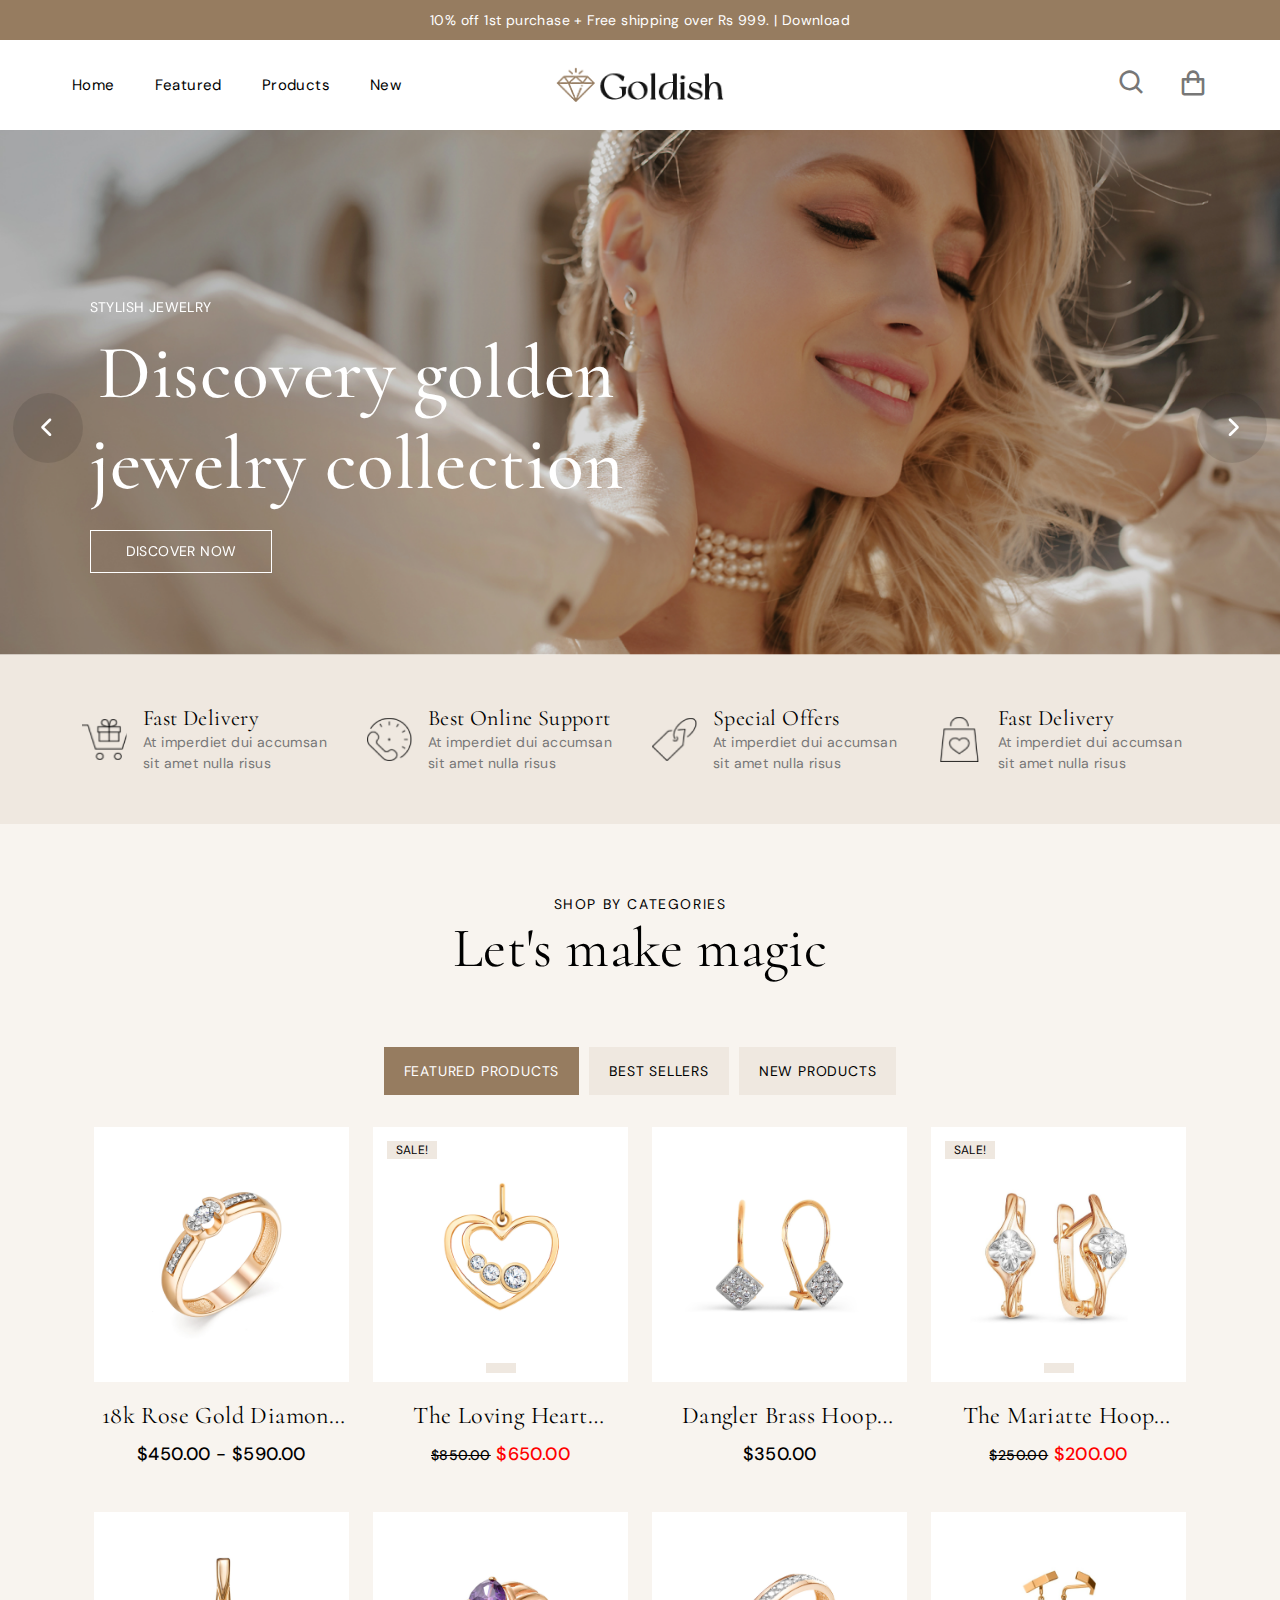
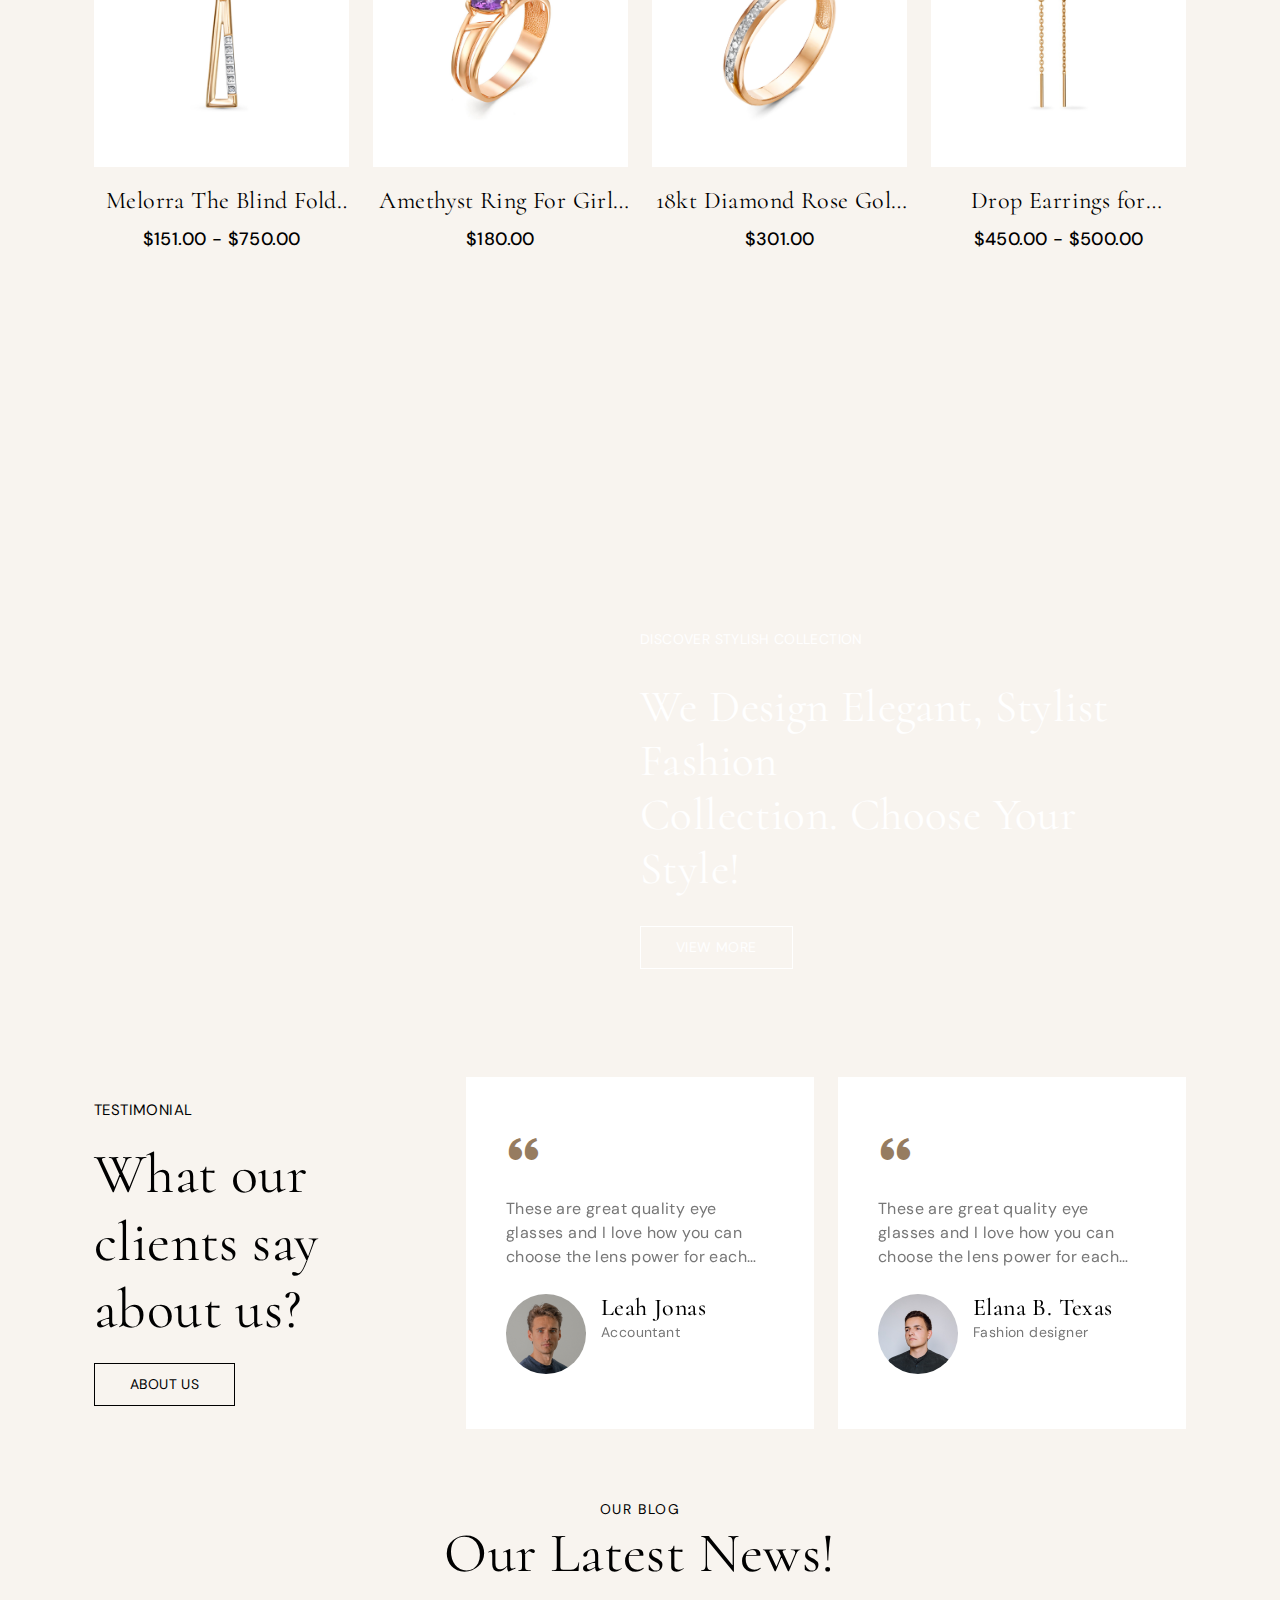
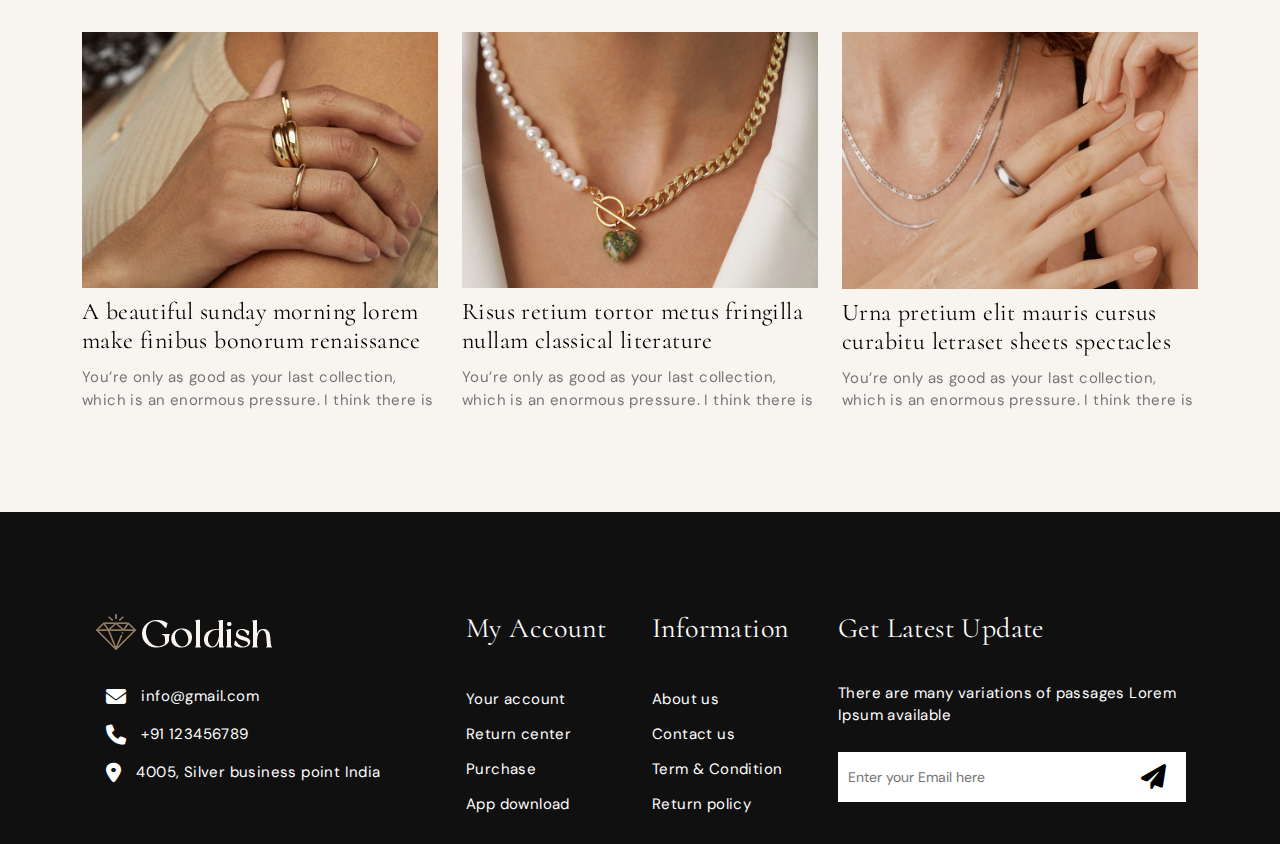
==== commit 49aef3a1: "26/2/2023" ====
--- a/index.html
+++ b/index.html
@@ -1,1514 +1,1362 @@
 <!DOCTYPE html>
 <html lang="en">
-  <head>
-    <meta charset="UTF-8" />
-    <meta http-equiv="X-UA-Compatible" content="IE=edge" />
-    <meta name="viewport" content="width=device-width, initial-scale=1.0" />
-    <link
-      href="https://unpkg.com/boxicons@2.1.4/css/boxicons.min.css"
-      rel="stylesheet"
-    />
-    <link rel="stylesheet" href="./css/all.min.css" />
-    <link rel="stylesheet" href="./css/bootstrap.css" />
-    <link rel="stylesheet" href="./css/swiper-bundle.min.css" />
-    <link rel="stylesheet" href="./css/reset.css" />
-    <link rel="stylesheet" href="./css/style.css" />
-    <title>Goldish</title>
-  </head>
-  <body>
-    <!-- HEADER -->
-    <header class="header" id="header">
-      <div class="container-fluid">
-        <div class="header-top">
-          <p>10% off 1st purchase + Free shipping over Rs 999. | Download</p>
-        </div>
-
-        <div class="row w-100 align-items-center header-content">
-          <div class="col-5 order-lg-0 order-1">
-            <div class="nav-menu">
-              <ul class="nav-list">
-                <li class="nav-item">
-                  <a href="#home" class="nav-link">Home </a>
-                </li>
-                <li class="nav-item">
-                  <a href="#featured" class="nav-link">Featured</a>
-                </li>
-                <li class="nav-item">
-                  <a href="#products" class="nav-link">Products</a>
-                </li>
-                <li class="nav-item">
-                  <a href="#new" class="nav-link">New</a>
-                </li>
-              </ul>
-
-              <div class="nav-close" id="nav-close">
-                <i class="bx bx-x"></i>
-              </div>
-            </div>
-          </div>
-
-          <div class="col-2 order-lg-1 order-0">
-            <a href="#" class="nav-logo">
-              <img src="./img/logo.png" alt="" />
-            </a>
-          </div>
-          <div class="col-5 order-lg-2 order-2">
-            <div class="nav-btns">
-              <!-- Theme change btns -->
-              <!-- <i class="bx bx-moon change-theme" id="theme-button"></i> -->
-
-              <div class="nav-search" id="search">
-                <i class="bx bx-search"></i>
-              </div>
-              <div class="nav-shop" id="cart-shop">
-                <i class="bx bx-shopping-bag"></i>
-              </div>
-
-              <div class="nav-toggle" id="nav-toggle">
-                <i class="bx bx-grid-alt"></i>
-              </div>
-            </div>
-          </div>
-        </div>
+
+<head>
+  <meta charset="UTF-8" />
+  <meta http-equiv="X-UA-Compatible" content="IE=edge" />
+  <meta name="viewport" content="width=device-width, initial-scale=1.0" />
+  <link href="https://unpkg.com/boxicons@2.1.4/css/boxicons.min.css" rel="stylesheet" />
+  <link rel="stylesheet" href="./css/all.min.css" />
+  <link rel="stylesheet" href="./css/bootstrap.css" />
+  <link rel="stylesheet" href="./css/swiper-bundle.min.css" />
+  <link rel="stylesheet" href="./css/reset.css" />
+  <link rel="stylesheet" href="./css/style.css" />
+  <title>Goldish</title>
+</head>
+
+<body>
+  <!-- HEADER -->
+  <header class="header" id="header">
+    <div class="container-fluid">
+      <div class="header-top">
+        <p>10% off 1st purchase + Free shipping over Rs 999. | Download</p>
       </div>
-    </header>
-    <!-- CART -->
-    <div class="cart" id="cart">
-      <i class="bx bx-x cart__close" id="cart-close"></i>
-
-      <h2 class="cart__title-center">My Cart</h2>
-
-      <div class="cart__container">
-        <article class="cart__card">
-          <div class="cart__box">
-            <img src="./img/pd-1.png" alt="" class="cart__img" />
-          </div>
-
-          <div class="cart__details">
-            <h3 class="cart__title">Jazzmaster</h3>
-            <span class="cart__price">$1050</span>
-
-            <div class="cart__amount">
-              <div class="cart__amount-content">
-                <span class="cart__amount-box">
-                  <i class="bx bx-minus"></i>
-                </span>
-
-                <span class="cart__amount-number">1</span>
-
-                <span class="cart__amount-box">
-                  <i class="bx bx-plus"></i>
-                </span>
-              </div>
-
-              <i class="bx bx-trash-alt cart__amount-trash"></i>
-            </div>
-          </div>
-        </article>
-
-        <article class="cart__card">
-          <div class="cart__box">
-            <img src="./img/pd-2.png" alt="" class="cart__img" />
-          </div>
-
-          <div class="cart__details">
-            <h3 class="cart__title">Rose Gold</h3>
-            <span class="cart__price">$850</span>
-
-            <div class="cart__amount">
-              <div class="cart__amount-content">
-                <span class="cart__amount-box">
-                  <i class="bx bx-minus"></i>
-                </span>
-
-                <span class="cart__amount-number">1</span>
-
-                <span class="cart__amount-box">
-                  <i class="bx bx-plus"></i>
-                </span>
-              </div>
-
-              <i class="bx bx-trash-alt cart__amount-trash"></i>
-            </div>
-          </div>
-        </article>
-
-        <article class="cart__card">
-          <div class="cart__box">
-            <img src="./img/pd-3.png" alt="" class="cart__img" />
-          </div>
-
-          <div class="cart__details">
-            <h3 class="cart__title">Longines Rose</h3>
-            <span class="cart__price">$980</span>
-
-            <div class="cart__amount">
-              <div class="cart__amount-content">
-                <span class="cart__amount-box">
-                  <i class="bx bx-minus"></i>
-                </span>
-
-                <span class="cart__amount-number">1</span>
-
-                <span class="cart__amount-box">
-                  <i class="bx bx-plus"></i>
-                </span>
-              </div>
-
-              <i class="bx bx-trash-alt cart__amount-trash"></i>
-            </div>
-          </div>
-        </article>
-      </div>
-
-      <div class="cart__prices">
-        <span class="cart__prices-item">3 items</span>
-        <span class="cart__prices-total">$2880</span>
+
+      <div class="row align-items-center header-content">
+        <div class="col-5 order-lg-0 order-1">
+          <div class="nav-menu">
+            <ul class="nav-list">
+              <li class="nav-item">
+                <a href="#home" class="nav-link">Home </a>
+              </li>
+              <li class="nav-item">
+                <a href="#featured" class="nav-link">Featured</a>
+              </li>
+              <li class="nav-item">
+                <a href="#products" class="nav-link">Products</a>
+              </li>
+              <li class="nav-item">
+                <a href="#new" class="nav-link">New</a>
+              </li>
+            </ul>
+
+            <div class="nav-close" id="nav-close">
+              <i class="bx bx-x"></i>
+            </div>
+          </div>
+        </div>
+
+        <div class="col-2 order-lg-1 order-0">
+          <a href="#" class="nav-logo">
+            <img src="./img/logo.png" alt="" />
+          </a>
+        </div>
+        <div class="col-5 order-lg-2 order-2">
+          <div class="nav-btns">
+            <!-- Theme change btns -->
+            <!-- <i class="bx bx-moon change-theme" id="theme-button"></i> -->
+
+            <div class="nav-search" id="search">
+              <i class="bx bx-search"></i>
+            </div>
+            <div class="nav-shop" id="cart-shop">
+              <i class="bx bx-shopping-bag"></i>
+            </div>
+
+            <div class="nav-toggle" id="nav-toggle">
+              <i class="bx bx-grid-alt"></i>
+            </div>
+          </div>
+        </div>
       </div>
     </div>
-    <!-- MAIN -->
-    <main class="main" id="main">
-      <!-- BANNER SLIDER -->
-      <section class="banner-slider">
-        <div
-          class="container-fluid carousel slide"
-          id="banner-slider"
-          data-bs-interval="false"
-        >
-          <div class="carousel-inner">
-            <div class="carousel-item active">
-              <img
-                class="d-block w-100"
-                src="./img/banner-slider-1.png"
-                alt=""
-              />
-              <div class="carousel-caption">
-                <p class="caption-subtitle">STYLISH JEWELRY</p>
-                <h1 class="caption-title">
-                  Discovery golden <br />
-                  jewelry collection
-                </h1>
-
-                <a href="#" class="button">Discover Now</a>
-              </div>
-            </div>
-            <div class="carousel-item">
-              <img
-                class="d-block w-100"
-                src="./img/banner-slider-2.png"
-                alt=""
-              />
-              <div class="carousel-caption">
-                <p class="caption-subtitle">STYLISH JEWELRY</p>
-                <h1 class="caption-title">
-                  Discovery golden <br />
-                  jewelry collection
-                </h1>
-
-                <a href="#" class="button">Discover Now</a>
-              </div>
-            </div>
-          </div>
-
-          <a
-            href="#banner-slider"
-            class="carousel-control-next"
-            data-bs-slide="next"
-          >
-            <i class="fa-sharp fa-solid fa-chevron-right"></i>
-          </a>
-          <a
-            href="#banner-slider"
-            class="carousel-control-prev"
-            data-bs-slide="prev"
-          >
-            <i class="fa-sharp fa-solid fa-chevron-left"></i>
-          </a>
-        </div>
-      </section>
-
-      <!-- SERVICE -->
-      <section class="service" id="service">
-        <div class="container service-container">
-          <div class="row">
-            <div class="col-lg-3 col-md-6 col-12">
-              <div class="service-item">
-                <div class="service-icon">
-                  <img
-                    src="./img/service-icon1.png"
-                    alt=""
-                    class="service-img"
-                  />
-                </div>
-
-                <div class="service-data">
-                  <h4 class="service-title">Fast Delivery</h4>
-                  <p class="service-desc">
-                    At imperdiet dui accumsan sit amet nulla risus
+  </header>
+  <!-- CART -->
+  <div class="cart" id="cart">
+    <i class="bx bx-x cart__close" id="cart-close"></i>
+
+    <h2 class="cart__title-center">My Cart</h2>
+
+    <div class="cart__container">
+      <article class="cart__card">
+        <div class="cart__box">
+          <img src="./img/pd-1.png" alt="" class="cart__img" />
+        </div>
+
+        <div class="cart__details">
+          <h3 class="cart__title">Jazzmaster</h3>
+          <span class="cart__price">$1050</span>
+
+          <div class="cart__amount">
+            <div class="cart__amount-content">
+              <span class="cart__amount-box">
+                <i class="bx bx-minus"></i>
+              </span>
+
+              <span class="cart__amount-number">1</span>
+
+              <span class="cart__amount-box">
+                <i class="bx bx-plus"></i>
+              </span>
+            </div>
+
+            <i class="bx bx-trash-alt cart__amount-trash"></i>
+          </div>
+        </div>
+      </article>
+
+      <article class="cart__card">
+        <div class="cart__box">
+          <img src="./img/pd-2.png" alt="" class="cart__img" />
+        </div>
+
+        <div class="cart__details">
+          <h3 class="cart__title">Rose Gold</h3>
+          <span class="cart__price">$850</span>
+
+          <div class="cart__amount">
+            <div class="cart__amount-content">
+              <span class="cart__amount-box">
+                <i class="bx bx-minus"></i>
+              </span>
+
+              <span class="cart__amount-number">1</span>
+
+              <span class="cart__amount-box">
+                <i class="bx bx-plus"></i>
+              </span>
+            </div>
+
+            <i class="bx bx-trash-alt cart__amount-trash"></i>
+          </div>
+        </div>
+      </article>
+
+      <article class="cart__card">
+        <div class="cart__box">
+          <img src="./img/pd-3.png" alt="" class="cart__img" />
+        </div>
+
+        <div class="cart__details">
+          <h3 class="cart__title">Longines Rose</h3>
+          <span class="cart__price">$980</span>
+
+          <div class="cart__amount">
+            <div class="cart__amount-content">
+              <span class="cart__amount-box">
+                <i class="bx bx-minus"></i>
+              </span>
+
+              <span class="cart__amount-number">1</span>
+
+              <span class="cart__amount-box">
+                <i class="bx bx-plus"></i>
+              </span>
+            </div>
+
+            <i class="bx bx-trash-alt cart__amount-trash"></i>
+          </div>
+        </div>
+      </article>
+    </div>
+
+    <div class="cart__prices">
+      <span class="cart__prices-item">3 items</span>
+      <span class="cart__prices-total">$2880</span>
+    </div>
+  </div>
+  <!-- MAIN -->
+  <main class="main" id="main">
+    <!-- BANNER SLIDER -->
+    <section class="banner-slider">
+      <div class="container-fluid carousel slide" id="banner-slider" data-bs-interval="false">
+        <div class="carousel-inner">
+          <div class="carousel-item active">
+            <img class="d-block w-100" src="./img/banner-slider-1.png" alt="" />
+            <div class="carousel-caption">
+              <p class="caption-subtitle">STYLISH JEWELRY</p>
+              <h1 class="caption-title">
+                Discovery golden <br />
+                jewelry collection
+              </h1>
+
+              <a href="#" class="button">Discover Now</a>
+            </div>
+          </div>
+          <div class="carousel-item">
+            <img class="d-block w-100" src="./img/banner-slider-2.png" alt="" />
+            <div class="carousel-caption">
+              <p class="caption-subtitle">STYLISH JEWELRY</p>
+              <h1 class="caption-title">
+                Discovery golden <br />
+                jewelry collection
+              </h1>
+
+              <a href="#" class="button">Discover Now</a>
+            </div>
+          </div>
+        </div>
+
+        <a href="#banner-slider" class="carousel-control-next" data-bs-slide="next">
+          <i class="fa-sharp fa-solid fa-chevron-right"></i>
+        </a>
+        <a href="#banner-slider" class="carousel-control-prev" data-bs-slide="prev">
+          <i class="fa-sharp fa-solid fa-chevron-left"></i>
+        </a>
+      </div>
+    </section>
+
+    <!-- SERVICE -->
+    <section class="service" id="service">
+      <div class="container service-container">
+        <div class="row">
+          <div class="col-lg-3 col-md-6 col-12">
+            <div class="service-item">
+              <div class="service-icon">
+                <img src="./img/service-icon1.png" alt="" class="service-img" />
+              </div>
+
+              <div class="service-data">
+                <h4 class="service-title">Fast Delivery</h4>
+                <p class="service-desc">
+                  At imperdiet dui accumsan sit amet nulla risus
+                </p>
+              </div>
+            </div>
+          </div>
+          <div class="col-lg-3 col-md-6 col-12">
+            <div class="service-item">
+              <div class="service-icon">
+                <img src="./img/service-icon2.png" alt="" class="service-img" />
+              </div>
+
+              <div class="service-data">
+                <h4 class="service-title">Best Online Support</h4>
+                <p class="service-desc">
+                  At imperdiet dui accumsan sit amet nulla risus
+                </p>
+              </div>
+            </div>
+          </div>
+          <div class="col-lg-3 col-md-6 col-12">
+            <div class="service-item">
+              <div class="service-icon">
+                <img src="./img/service-icon3.png" alt="" class="service-img" />
+              </div>
+
+              <div class="service-data">
+                <h4 class="service-title">Special Offers</h4>
+                <p class="service-desc">
+                  At imperdiet dui accumsan sit amet nulla risus
+                </p>
+              </div>
+            </div>
+          </div>
+          <div class="col-lg-3 col-md-6 col-12">
+            <div class="service-item">
+              <div class="service-icon">
+                <img src="./img/service-icon4.png" alt="" class="service-img" />
+              </div>
+
+              <div class="service-data">
+                <h4 class="service-title">Fast Delivery</h4>
+                <p class="service-desc">
+                  At imperdiet dui accumsan sit amet nulla risus
+                </p>
+              </div>
+            </div>
+          </div>
+        </div>
+      </div>
+    </section>
+
+    <!-- PRODUCTS -->
+    <section class="product" id="product">
+      <!-- TITLE -->
+      <div class="section-title">
+        <p>SHOP BY CATEGORIES</p>
+        <h1>Let's make magic</h1>
+      </div>
+      <!-- CONTENT -->
+      <div class="pd-container container">
+        <!-- TABS -->
+        <ul class="nav nav-pills" id="pd-tabs" role="tablist">
+          <li class="nav-item" role="presentation">
+            <button class="nav-link active" id="featured-tab" data-bs-toggle="pill" data-bs-target="#featured-content">
+              Featured products
+            </button>
+          </li>
+          <li class="nav-item" role="presentation">
+            <button class="nav-link" id="bestseller-tab" data-bs-toggle="pill" data-bs-target="#bestseller-content">
+              Best sellers
+            </button>
+          </li>
+          <li class="nav-item" role="presentation">
+            <button class="nav-link" id="newarrival-tab" data-bs-toggle="pill" data-bs-target="#newpd-content">
+              New products
+            </button>
+          </li>
+        </ul>
+
+        <div class="tab-content" id="pd-tabs-content">
+          <!-- FEATURED -->
+          <div class="tab-pane fade show active" id="featured-content" role="tabpanel">
+            <div class="pd-content row">
+              <!-- ITEM1 -->
+              <div class="col-lg-3 col-sm-6 col-12">
+                <div class="pd-item">
+                  <img src="./img/pd-1.png" alt="product" class="pd-item-img" />
+
+                  <h4 class="pd-title">18k Rose Gold Diamond Plated Ring</h4>
+                  <p class="pd-price">$450.00 - $590.00</p>
+                  <div class="pd-hover">
+                    <img src="./img/pd-hover-1.png" alt="pd hover" class="pd-hover-img" s />
+                    <ul class="pd-hover-btns">
+                      <li>
+                        <a href="#" class="pd-hover-btn">
+                          <i class="bx bx-shopping-bag"></i>
+                        </a>
+                      </li>
+                      <li>
+                        <a href="#" class="pd-hover-btn">
+                          <i class="bx bx-heart"></i>
+                        </a>
+                      </li>
+                      <li>
+                        <a href="#" class="pd-hover-btn">
+                          <i class="fa-regular fa-eye"></i>
+                        </a>
+                      </li>
+                      <li>
+                        <a href="#" class="pd-hover-btn">
+                          <i class="bx bx-shuffle"></i>
+                        </a>
+                      </li>
+                    </ul>
+                    <ul class="pd-item-rating">
+                      <li><i class="fa-solid fa-star star"></i></li>
+                      <li><i class="fa-solid fa-star star"></i></li>
+                      <li><i class="fa-solid fa-star star"></i></li>
+                      <li><i class="fa-solid fa-star star"></i></li>
+                      <li><i class="fa-solid fa-star"></i></li>
+                    </ul>
+                  </div>
+                </div>
+              </div>
+              <!-- ITEM2 -->
+              <div class="col-lg-3 col-sm-6 col-12">
+                <div class="pd-item">
+                  <img src="./img/pd-2.png" alt="product" class="pd-item-img" />
+
+                  <div class="pd-tag">sale!</div>
+                  <div class="flash-deal-timer">
+                    <div class="days"></div>
+                    <div class="hours"></div>
+                    <div class="minutes"></div>
+                    <div class="seconds focus"></div>
+                  </div>
+
+                  <h4 class="pd-title">The Loving Heart Pendant</h4>
+                  <p class="pd-price" id="sale">
+                    <span>$850.00</span> $650.00
                   </p>
-                </div>
-              </div>
-            </div>
-            <div class="col-lg-3 col-md-6 col-12">
-              <div class="service-item">
-                <div class="service-icon">
-                  <img
-                    src="./img/service-icon2.png"
-                    alt=""
-                    class="service-img"
-                  />
-                </div>
-
-                <div class="service-data">
-                  <h4 class="service-title">Best Online Support</h4>
-                  <p class="service-desc">
-                    At imperdiet dui accumsan sit amet nulla risus
+                  <div class="pd-hover">
+                    <img src="./img/pd-hover-2.png" alt="pd hover" class="pd-hover-img" s />
+                    <div class="pd-tag pd-tag-hover">-24%</div>
+
+                    <ul class="pd-hover-btns">
+                      <li>
+                        <a href="#" class="pd-hover-btn">
+                          <i class="bx bx-shopping-bag"></i>
+                        </a>
+                      </li>
+                      <li>
+                        <a href="#" class="pd-hover-btn">
+                          <i class="bx bx-heart"></i>
+                        </a>
+                      </li>
+                      <li>
+                        <a href="#" class="pd-hover-btn">
+                          <i class="fa-regular fa-eye"></i>
+                        </a>
+                      </li>
+                      <li>
+                        <a href="#" class="pd-hover-btn">
+                          <i class="bx bx-shuffle"></i>
+                        </a>
+                      </li>
+                    </ul>
+                    <ul class="pd-item-rating">
+                      <li><i class="fa-solid fa-star star"></i></li>
+                      <li><i class="fa-solid fa-star star"></i></li>
+                      <li><i class="fa-solid fa-star star"></i></li>
+                      <li><i class="fa-solid fa-star star"></i></li>
+                      <li><i class="fa-solid fa-star"></i></li>
+                    </ul>
+                  </div>
+                </div>
+              </div>
+              <!-- ITEM3 -->
+              <div class="col-lg-3 col-sm-6 col-12">
+                <div class="pd-item">
+                  <img src="./img/pd-3.png" alt="product" class="pd-item-img" />
+
+                  <h4 class="pd-title">Dangler Brass Hoop Earring</h4>
+                  <p class="pd-price">$350.00</p>
+                  <div class="pd-hover">
+                    <img src="./img/pd-hover-3.png" alt="pd hover" class="pd-hover-img" s />
+                    <ul class="pd-hover-btns">
+                      <li>
+                        <a href="#" class="pd-hover-btn">
+                          <i class="bx bx-shopping-bag"></i>
+                        </a>
+                      </li>
+                      <li>
+                        <a href="#" class="pd-hover-btn">
+                          <i class="bx bx-heart"></i>
+                        </a>
+                      </li>
+                      <li>
+                        <a href="#" class="pd-hover-btn">
+                          <i class="fa-regular fa-eye"></i>
+                        </a>
+                      </li>
+                      <li>
+                        <a href="#" class="pd-hover-btn">
+                          <i class="bx bx-shuffle"></i>
+                        </a>
+                      </li>
+                    </ul>
+                    <ul class="pd-item-rating">
+                      <li><i class="fa-solid fa-star star"></i></li>
+                      <li><i class="fa-solid fa-star star"></i></li>
+                      <li><i class="fa-solid fa-star star"></i></li>
+                      <li><i class="fa-solid fa-star star"></i></li>
+                      <li><i class="fa-solid fa-star"></i></li>
+                    </ul>
+                  </div>
+                </div>
+              </div>
+              <!-- ITEM4 -->
+              <div class="col-lg-3 col-sm-6 col-12">
+                <div class="pd-item">
+                  <img src="./img/pd-4.png" alt="product" class="pd-item-img" />
+
+                  <div class="pd-tag">sale!</div>
+                  <div class="flash-deal-timer">
+                    <div class="days"></div>
+                    <div class="hours"></div>
+                    <div class="minutes"></div>
+                    <div class="seconds focus"></div>
+                  </div>
+
+                  <h4 class="pd-title">The Mariatte Hoop Earrings</h4>
+                  <p class="pd-price" id="sale">
+                    <span>$250.00</span> $200.00
                   </p>
-                </div>
-              </div>
-            </div>
-            <div class="col-lg-3 col-md-6 col-12">
-              <div class="service-item">
-                <div class="service-icon">
-                  <img
-                    src="./img/service-icon3.png"
-                    alt=""
-                    class="service-img"
-                  />
-                </div>
-
-                <div class="service-data">
-                  <h4 class="service-title">Special Offers</h4>
-                  <p class="service-desc">
-                    At imperdiet dui accumsan sit amet nulla risus
+                  <div class="pd-hover">
+                    <img src="./img/pd-hover-4.png" alt="pd hover" class="pd-hover-img" s />
+                    <div class="pd-tag pd-tag-hover">-20%</div>
+
+                    <ul class="pd-hover-btns">
+                      <li>
+                        <a href="#" class="pd-hover-btn">
+                          <i class="bx bx-shopping-bag"></i>
+                        </a>
+                      </li>
+                      <li>
+                        <a href="#" class="pd-hover-btn">
+                          <i class="bx bx-heart"></i>
+                        </a>
+                      </li>
+                      <li>
+                        <a href="#" class="pd-hover-btn">
+                          <i class="fa-regular fa-eye"></i>
+                        </a>
+                      </li>
+                      <li>
+                        <a href="#" class="pd-hover-btn">
+                          <i class="bx bx-shuffle"></i>
+                        </a>
+                      </li>
+                    </ul>
+                    <ul class="pd-item-rating">
+                      <li><i class="fa-solid fa-star star"></i></li>
+                      <li><i class="fa-solid fa-star star"></i></li>
+                      <li><i class="fa-solid fa-star star"></i></li>
+                      <li><i class="fa-solid fa-star star"></i></li>
+                      <li><i class="fa-solid fa-star"></i></li>
+                    </ul>
+                  </div>
+                </div>
+              </div>
+              <!-- ITEM5 -->
+              <div class="col-lg-3 col-sm-6 col-12">
+                <div class="pd-item">
+                  <img src="./img/pd-5.png" alt="product" class="pd-item-img" />
+
+                  <h4 class="pd-title">
+                    Melorra The Blind Fold Diamond Earrings
+                  </h4>
+                  <p class="pd-price">$151.00 - $750.00</p>
+                  <div class="pd-hover">
+                    <img src="./img/pd-hover-5.png" alt="pd hover" class="pd-hover-img" s />
+                    <ul class="pd-hover-btns">
+                      <li>
+                        <a href="#" class="pd-hover-btn">
+                          <i class="bx bx-shopping-bag"></i>
+                        </a>
+                      </li>
+                      <li>
+                        <a href="#" class="pd-hover-btn">
+                          <i class="bx bx-heart"></i>
+                        </a>
+                      </li>
+                      <li>
+                        <a href="#" class="pd-hover-btn">
+                          <i class="fa-regular fa-eye"></i>
+                        </a>
+                      </li>
+                      <li>
+                        <a href="#" class="pd-hover-btn">
+                          <i class="bx bx-shuffle"></i>
+                        </a>
+                      </li>
+                    </ul>
+                    <ul class="pd-item-rating">
+                      <li><i class="fa-solid fa-star star"></i></li>
+                      <li><i class="fa-solid fa-star star"></i></li>
+                      <li><i class="fa-solid fa-star star"></i></li>
+                      <li><i class="fa-solid fa-star star"></i></li>
+                      <li><i class="fa-solid fa-star"></i></li>
+                    </ul>
+                  </div>
+                </div>
+              </div>
+              <!-- ITEM6 -->
+              <div class="col-lg-3 col-sm-6 col-12">
+                <div class="pd-item">
+                  <img src="./img/pd-6.png" alt="product" class="pd-item-img" />
+
+                  <h4 class="pd-title">Amethyst Ring For Girls and Women</h4>
+                  <p class="pd-price">$180.00</p>
+                  <div class="pd-hover">
+                    <img src="./img/pd-hover-6.png" alt="pd hover" class="pd-hover-img" s />
+                    <ul class="pd-hover-btns">
+                      <li>
+                        <a href="#" class="pd-hover-btn">
+                          <i class="bx bx-shopping-bag"></i>
+                        </a>
+                      </li>
+                      <li>
+                        <a href="#" class="pd-hover-btn">
+                          <i class="bx bx-heart"></i>
+                        </a>
+                      </li>
+                      <li>
+                        <a href="#" class="pd-hover-btn">
+                          <i class="fa-regular fa-eye"></i>
+                        </a>
+                      </li>
+                      <li>
+                        <a href="#" class="pd-hover-btn">
+                          <i class="bx bx-shuffle"></i>
+                        </a>
+                      </li>
+                    </ul>
+                    <ul class="pd-item-rating">
+                      <li><i class="fa-solid fa-star star"></i></li>
+                      <li><i class="fa-solid fa-star star"></i></li>
+                      <li><i class="fa-solid fa-star star"></i></li>
+                      <li><i class="fa-solid fa-star star"></i></li>
+                      <li><i class="fa-solid fa-star"></i></li>
+                    </ul>
+                  </div>
+                </div>
+              </div>
+              <!-- ITEM7 -->
+              <div class="col-lg-3 col-sm-6 col-12">
+                <div class="pd-item">
+                  <img src="./img/pd-7.png" alt="product" class="pd-item-img" />
+
+                  <h4 class="pd-title">18kt Diamond Rose Gold ring</h4>
+                  <p class="pd-price">$301.00</p>
+                  <div class="pd-hover">
+                    <img src="./img/pd-hover-7.png" alt="pd hover" class="pd-hover-img" s />
+                    <ul class="pd-hover-btns">
+                      <li>
+                        <a href="#" class="pd-hover-btn">
+                          <i class="bx bx-shopping-bag"></i>
+                        </a>
+                      </li>
+                      <li>
+                        <a href="#" class="pd-hover-btn">
+                          <i class="bx bx-heart"></i>
+                        </a>
+                      </li>
+                      <li>
+                        <a href="#" class="pd-hover-btn">
+                          <i class="fa-regular fa-eye"></i>
+                        </a>
+                      </li>
+                      <li>
+                        <a href="#" class="pd-hover-btn">
+                          <i class="bx bx-shuffle"></i>
+                        </a>
+                      </li>
+                    </ul>
+                    <ul class="pd-item-rating">
+                      <li><i class="fa-solid fa-star star"></i></li>
+                      <li><i class="fa-solid fa-star star"></i></li>
+                      <li><i class="fa-solid fa-star star"></i></li>
+                      <li><i class="fa-solid fa-star star"></i></li>
+                      <li><i class="fa-solid fa-star"></i></li>
+                    </ul>
+                  </div>
+                </div>
+              </div>
+              <!-- ITEM8 -->
+              <div class="col-lg-3 col-sm-6 col-12">
+                <div class="pd-item">
+                  <img src="./img/pd-8.png" alt="product" class="pd-item-img" />
+
+                  <h4 class="pd-title">Drop Earrings for Women</h4>
+                  <p class="pd-price">$450.00 - $500.00</p>
+                  <div class="pd-hover">
+                    <img src="./img/pd-hover-8.png" alt="pd hover" class="pd-hover-img" s />
+                    <ul class="pd-hover-btns">
+                      <li>
+                        <a href="#" class="pd-hover-btn">
+                          <i class="bx bx-shopping-bag"></i>
+                        </a>
+                      </li>
+                      <li>
+                        <a href="#" class="pd-hover-btn">
+                          <i class="bx bx-heart"></i>
+                        </a>
+                      </li>
+                      <li>
+                        <a href="#" class="pd-hover-btn">
+                          <i class="fa-regular fa-eye"></i>
+                        </a>
+                      </li>
+                      <li>
+                        <a href="#" class="pd-hover-btn">
+                          <i class="bx bx-shuffle"></i>
+                        </a>
+                      </li>
+                    </ul>
+                    <ul class="pd-item-rating">
+                      <li><i class="fa-solid fa-star star"></i></li>
+                      <li><i class="fa-solid fa-star star"></i></li>
+                      <li><i class="fa-solid fa-star star"></i></li>
+                      <li><i class="fa-solid fa-star star"></i></li>
+                      <li><i class="fa-solid fa-star"></i></li>
+                    </ul>
+                  </div>
+                </div>
+              </div>
+            </div>
+          </div>
+
+          <!-- BEST SELLER -->
+          <div class="tab-pane fade" id="bestseller-content" role="tabpanel">
+            <div class="pd-content row">
+              <!-- ITEM2 -->
+              <div class="col-lg-3 col-sm-6 col-12">
+                <div class="pd-item">
+                  <img src="./img/pd-2.png" alt="product" class="pd-item-img" />
+
+                  <div class="pd-tag">sale!</div>
+                  <div class="flash-deal-timer">
+                    <div class="days"></div>
+                    <div class="hours"></div>
+                    <div class="minutes"></div>
+                    <div class="seconds focus"></div>
+                  </div>
+
+                  <h4 class="pd-title">The Loving Heart Pendant</h4>
+                  <p class="pd-price" id="sale">
+                    <span>$850.00</span> $650.00
                   </p>
-                </div>
-              </div>
-            </div>
-            <div class="col-lg-3 col-md-6 col-12">
-              <div class="service-item">
-                <div class="service-icon">
-                  <img
-                    src="./img/service-icon4.png"
-                    alt=""
-                    class="service-img"
-                  />
-                </div>
-
-                <div class="service-data">
-                  <h4 class="service-title">Fast Delivery</h4>
-                  <p class="service-desc">
-                    At imperdiet dui accumsan sit amet nulla risus
+                  <div class="pd-hover">
+                    <img src="./img/pd-hover-2.png" alt="pd hover" class="pd-hover-img" s />
+                    <div class="pd-tag pd-tag-hover">-24%</div>
+
+                    <ul class="pd-hover-btns">
+                      <li>
+                        <a href="#" class="pd-hover-btn">
+                          <i class="bx bx-shopping-bag"></i>
+                        </a>
+                      </li>
+                      <li>
+                        <a href="#" class="pd-hover-btn">
+                          <i class="bx bx-heart"></i>
+                        </a>
+                      </li>
+                      <li>
+                        <a href="#" class="pd-hover-btn">
+                          <i class="fa-regular fa-eye"></i>
+                        </a>
+                      </li>
+                      <li>
+                        <a href="#" class="pd-hover-btn">
+                          <i class="bx bx-shuffle"></i>
+                        </a>
+                      </li>
+                    </ul>
+                    <ul class="pd-item-rating">
+                      <li><i class="fa-solid fa-star star"></i></li>
+                      <li><i class="fa-solid fa-star star"></i></li>
+                      <li><i class="fa-solid fa-star star"></i></li>
+                      <li><i class="fa-solid fa-star star"></i></li>
+                      <li><i class="fa-solid fa-star"></i></li>
+                    </ul>
+                  </div>
+                </div>
+              </div>
+              <!-- ITEM3 -->
+              <div class="col-lg-3 col-sm-6 col-12">
+                <div class="pd-item">
+                  <img src="./img/pd-3.png" alt="product" class="pd-item-img" />
+
+                  <h4 class="pd-title">Dangler Brass Hoop Earring</h4>
+                  <p class="pd-price">$350.00</p>
+                  <div class="pd-hover">
+                    <img src="./img/pd-hover-3.png" alt="pd hover" class="pd-hover-img" s />
+                    <ul class="pd-hover-btns">
+                      <li>
+                        <a href="#" class="pd-hover-btn">
+                          <i class="bx bx-shopping-bag"></i>
+                        </a>
+                      </li>
+                      <li>
+                        <a href="#" class="pd-hover-btn">
+                          <i class="bx bx-heart"></i>
+                        </a>
+                      </li>
+                      <li>
+                        <a href="#" class="pd-hover-btn">
+                          <i class="fa-regular fa-eye"></i>
+                        </a>
+                      </li>
+                      <li>
+                        <a href="#" class="pd-hover-btn">
+                          <i class="bx bx-shuffle"></i>
+                        </a>
+                      </li>
+                    </ul>
+                    <ul class="pd-item-rating">
+                      <li><i class="fa-solid fa-star star"></i></li>
+                      <li><i class="fa-solid fa-star star"></i></li>
+                      <li><i class="fa-solid fa-star star"></i></li>
+                      <li><i class="fa-solid fa-star star"></i></li>
+                      <li><i class="fa-solid fa-star"></i></li>
+                    </ul>
+                  </div>
+                </div>
+              </div>
+              <!-- ITEM4 -->
+              <div class="col-lg-3 col-sm-6 col-12">
+                <div class="pd-item">
+                  <img src="./img/pd-4.png" alt="product" class="pd-item-img" />
+
+                  <div class="pd-tag">sale!</div>
+                  <div class="flash-deal-timer">
+                    <div class="days"></div>
+                    <div class="hours"></div>
+                    <div class="minutes"></div>
+                    <div class="seconds focus"></div>
+                  </div>
+
+                  <h4 class="pd-title">The Mariatte Hoop Earrings</h4>
+                  <p class="pd-price" id="sale">
+                    <span>$250.00</span> $200.00
                   </p>
-                </div>
-              </div>
-            </div>
-          </div>
-        </div>
-      </section>
-
-      <!-- PRODUCTS -->
-      <section class="product" id="product">
-        <!-- TITLE -->
-        <div class="section-title">
-          <p>SHOP BY CATEGORIES</p>
-          <h1>Let's make magic</h1>
-        </div>
-        <!-- CONTENT -->
-        <div class="pd-container container">
-          <!-- TABS -->
-          <ul class="nav nav-pills" id="pd-tabs" role="tablist">
-            <li class="nav-item" role="presentation">
-              <button
-                class="nav-link active"
-                id="featured-tab"
-                data-bs-toggle="pill"
-                data-bs-target="#featured-content"
-              >
-                Featured products
-              </button>
-            </li>
-            <li class="nav-item" role="presentation">
-              <button
-                class="nav-link"
-                id="bestseller-tab"
-                data-bs-toggle="pill"
-                data-bs-target="#bestseller-content"
-              >
-                Best sellers
-              </button>
-            </li>
-            <li class="nav-item" role="presentation">
-              <button
-                class="nav-link"
-                id="newarrival-tab"
-                data-bs-toggle="pill"
-                data-bs-target="#newpd-content"
-              >
-                New products
-              </button>
-            </li>
-          </ul>
-
-          <div class="tab-content" id="pd-tabs-content">
-            <!-- FEATURED -->
-            <div
-              class="tab-pane fade show active"
-              id="featured-content"
-              role="tabpanel"
-            >
-              <div class="pd-content row">
-                <!-- ITEM1 -->
-                <div class="col-lg-3 col-sm-6 col-12">
-                  <div class="pd-item">
-                    <img
-                      src="./img/pd-1.png"
-                      alt="product"
-                      class="pd-item-img"
-                    />
-
-                    <h4 class="pd-title">18k Rose Gold Diamond Plated Ring</h4>
-                    <p class="pd-price">$450.00 - $590.00</p>
-                    <div class="pd-hover">
-                      <img
-                        src="./img/pd-hover-1.png"
-                        alt="pd hover"
-                        class="pd-hover-img"
-                        s
-                      />
-                      <ul class="pd-hover-btns">
-                        <li>
-                          <a href="#" class="pd-hover-btn">
-                            <i class="bx bx-shopping-bag"></i>
-                          </a>
-                        </li>
-                        <li>
-                          <a href="#" class="pd-hover-btn">
-                            <i class="bx bx-heart"></i>
-                          </a>
-                        </li>
-                        <li>
-                          <a href="#" class="pd-hover-btn">
-                            <i class="fa-regular fa-eye"></i>
-                          </a>
-                        </li>
-                        <li>
-                          <a href="#" class="pd-hover-btn">
-                            <i class="bx bx-shuffle"></i>
-                          </a>
-                        </li>
-                      </ul>
-                      <ul class="pd-item-rating">
-                        <li><i class="fa-solid fa-star star"></i></li>
-                        <li><i class="fa-solid fa-star star"></i></li>
-                        <li><i class="fa-solid fa-star star"></i></li>
-                        <li><i class="fa-solid fa-star star"></i></li>
-                        <li><i class="fa-solid fa-star"></i></li>
-                      </ul>
+                  <div class="pd-hover">
+                    <img src="./img/pd-hover-4.png" alt="pd hover" class="pd-hover-img" s />
+                    <div class="pd-tag pd-tag-hover">-20%</div>
+
+                    <ul class="pd-hover-btns">
+                      <li>
+                        <a href="#" class="pd-hover-btn">
+                          <i class="bx bx-shopping-bag"></i>
+                        </a>
+                      </li>
+                      <li>
+                        <a href="#" class="pd-hover-btn">
+                          <i class="bx bx-heart"></i>
+                        </a>
+                      </li>
+                      <li>
+                        <a href="#" class="pd-hover-btn">
+                          <i class="fa-regular fa-eye"></i>
+                        </a>
+                      </li>
+                      <li>
+                        <a href="#" class="pd-hover-btn">
+                          <i class="bx bx-shuffle"></i>
+                        </a>
+                      </li>
+                    </ul>
+                    <ul class="pd-item-rating">
+                      <li><i class="fa-solid fa-star star"></i></li>
+                      <li><i class="fa-solid fa-star star"></i></li>
+                      <li><i class="fa-solid fa-star star"></i></li>
+                      <li><i class="fa-solid fa-star star"></i></li>
+                      <li><i class="fa-solid fa-star"></i></li>
+                    </ul>
+                  </div>
+                </div>
+              </div>
+              <!-- ITEM5 -->
+              <div class="col-lg-3 col-sm-6 col-12">
+                <div class="pd-item">
+                  <img src="./img/pd-5.png" alt="product" class="pd-item-img" />
+
+                  <h4 class="pd-title">
+                    Melorra The Blind Fold Diamond Earrings
+                  </h4>
+                  <p class="pd-price">$151.00 - $750.00</p>
+                  <div class="pd-hover">
+                    <img src="./img/pd-hover-5.png" alt="pd hover" class="pd-hover-img" s />
+                    <ul class="pd-hover-btns">
+                      <li>
+                        <a href="#" class="pd-hover-btn">
+                          <i class="bx bx-shopping-bag"></i>
+                        </a>
+                      </li>
+                      <li>
+                        <a href="#" class="pd-hover-btn">
+                          <i class="bx bx-heart"></i>
+                        </a>
+                      </li>
+                      <li>
+                        <a href="#" class="pd-hover-btn">
+                          <i class="fa-regular fa-eye"></i>
+                        </a>
+                      </li>
+                      <li>
+                        <a href="#" class="pd-hover-btn">
+                          <i class="bx bx-shuffle"></i>
+                        </a>
+                      </li>
+                    </ul>
+                    <ul class="pd-item-rating">
+                      <li><i class="fa-solid fa-star star"></i></li>
+                      <li><i class="fa-solid fa-star star"></i></li>
+                      <li><i class="fa-solid fa-star star"></i></li>
+                      <li><i class="fa-solid fa-star star"></i></li>
+                      <li><i class="fa-solid fa-star"></i></li>
+                    </ul>
+                  </div>
+                </div>
+              </div>
+            </div>
+          </div>
+
+          <!-- NEW PRODUCTS -->
+          <div class="tab-pane fade" id="newpd-content" role="tabpanel">
+            <div class="pd-content row">
+              <!-- ITEM3 -->
+              <div class="col-lg-3 col-sm-6 col-12">
+                <div class="pd-item">
+                  <img src="./img/pd-3.png" alt="product" class="pd-item-img" />
+
+                  <h4 class="pd-title">Dangler Brass Hoop Earring</h4>
+                  <p class="pd-price">$350.00</p>
+                  <div class="pd-hover">
+                    <img src="./img/pd-hover-3.png" alt="pd hover" class="pd-hover-img" s />
+                    <ul class="pd-hover-btns">
+                      <li>
+                        <a href="#" class="pd-hover-btn">
+                          <i class="bx bx-shopping-bag"></i>
+                        </a>
+                      </li>
+                      <li>
+                        <a href="#" class="pd-hover-btn">
+                          <i class="bx bx-heart"></i>
+                        </a>
+                      </li>
+                      <li>
+                        <a href="#" class="pd-hover-btn">
+                          <i class="fa-regular fa-eye"></i>
+                        </a>
+                      </li>
+                      <li>
+                        <a href="#" class="pd-hover-btn">
+                          <i class="bx bx-shuffle"></i>
+                        </a>
+                      </li>
+                    </ul>
+                    <ul class="pd-item-rating">
+                      <li><i class="fa-solid fa-star star"></i></li>
+                      <li><i class="fa-solid fa-star star"></i></li>
+                      <li><i class="fa-solid fa-star star"></i></li>
+                      <li><i class="fa-solid fa-star star"></i></li>
+                      <li><i class="fa-solid fa-star"></i></li>
+                    </ul>
+                  </div>
+                </div>
+              </div>
+              <!-- ITEM4 -->
+              <div class="col-lg-3 col-sm-6 col-12">
+                <div class="pd-item">
+                  <img src="./img/pd-4.png" alt="product" class="pd-item-img" />
+
+                  <div class="pd-tag">sale!</div>
+                  <div class="flash-deal-timer">
+                    <div class="days"></div>
+                    <div class="hours"></div>
+                    <div class="minutes"></div>
+                    <div class="seconds focus"></div>
+                  </div>
+
+                  <h4 class="pd-title">The Mariatte Hoop Earrings</h4>
+                  <p class="pd-price" id="sale">
+                    <span>$250.00</span> $200.00
+                  </p>
+                  <div class="pd-hover">
+                    <img src="./img/pd-hover-4.png" alt="pd hover" class="pd-hover-img" s />
+                    <div class="pd-tag pd-tag-hover">-20%</div>
+
+                    <ul class="pd-hover-btns">
+                      <li>
+                        <a href="#" class="pd-hover-btn">
+                          <i class="bx bx-shopping-bag"></i>
+                        </a>
+                      </li>
+                      <li>
+                        <a href="#" class="pd-hover-btn">
+                          <i class="bx bx-heart"></i>
+                        </a>
+                      </li>
+                      <li>
+                        <a href="#" class="pd-hover-btn">
+                          <i class="fa-regular fa-eye"></i>
+                        </a>
+                      </li>
+                      <li>
+                        <a href="#" class="pd-hover-btn">
+                          <i class="bx bx-shuffle"></i>
+                        </a>
+                      </li>
+                    </ul>
+                    <ul class="pd-item-rating">
+                      <li><i class="fa-solid fa-star star"></i></li>
+                      <li><i class="fa-solid fa-star star"></i></li>
+                      <li><i class="fa-solid fa-star star"></i></li>
+                      <li><i class="fa-solid fa-star star"></i></li>
+                      <li><i class="fa-solid fa-star"></i></li>
+                    </ul>
+                  </div>
+                </div>
+              </div>
+              <!-- ITEM5 -->
+              <div class="col-lg-3 col-sm-6 col-12">
+                <div class="pd-item">
+                  <img src="./img/pd-5.png" alt="product" class="pd-item-img" />
+
+                  <h4 class="pd-title">
+                    Melorra The Blind Fold Diamond Earrings
+                  </h4>
+                  <p class="pd-price">$151.00 - $750.00</p>
+                  <div class="pd-hover">
+                    <img src="./img/pd-hover-5.png" alt="pd hover" class="pd-hover-img" s />
+                    <ul class="pd-hover-btns">
+                      <li>
+                        <a href="#" class="pd-hover-btn">
+                          <i class="bx bx-shopping-bag"></i>
+                        </a>
+                      </li>
+                      <li>
+                        <a href="#" class="pd-hover-btn">
+                          <i class="bx bx-heart"></i>
+                        </a>
+                      </li>
+                      <li>
+                        <a href="#" class="pd-hover-btn">
+                          <i class="fa-regular fa-eye"></i>
+                        </a>
+                      </li>
+                      <li>
+                        <a href="#" class="pd-hover-btn">
+                          <i class="bx bx-shuffle"></i>
+                        </a>
+                      </li>
+                    </ul>
+                    <ul class="pd-item-rating">
+                      <li><i class="fa-solid fa-star star"></i></li>
+                      <li><i class="fa-solid fa-star star"></i></li>
+                      <li><i class="fa-solid fa-star star"></i></li>
+                      <li><i class="fa-solid fa-star star"></i></li>
+                      <li><i class="fa-solid fa-star"></i></li>
+                    </ul>
+                  </div>
+                </div>
+              </div>
+              <!-- ITEM6 -->
+              <div class="col-lg-3 col-sm-6 col-12">
+                <div class="pd-item">
+                  <img src="./img/pd-6.png" alt="product" class="pd-item-img" />
+
+                  <h4 class="pd-title">Amethyst Ring For Girls and Women</h4>
+                  <p class="pd-price">$180.00</p>
+                  <div class="pd-hover">
+                    <img src="./img/pd-hover-6.png" alt="pd hover" class="pd-hover-img" s />
+                    <ul class="pd-hover-btns">
+                      <li>
+                        <a href="#" class="pd-hover-btn">
+                          <i class="bx bx-shopping-bag"></i>
+                        </a>
+                      </li>
+                      <li>
+                        <a href="#" class="pd-hover-btn">
+                          <i class="bx bx-heart"></i>
+                        </a>
+                      </li>
+                      <li>
+                        <a href="#" class="pd-hover-btn">
+                          <i class="fa-regular fa-eye"></i>
+                        </a>
+                      </li>
+                      <li>
+                        <a href="#" class="pd-hover-btn">
+                          <i class="bx bx-shuffle"></i>
+                        </a>
+                      </li>
+                    </ul>
+                    <ul class="pd-item-rating">
+                      <li><i class="fa-solid fa-star star"></i></li>
+                      <li><i class="fa-solid fa-star star"></i></li>
+                      <li><i class="fa-solid fa-star star"></i></li>
+                      <li><i class="fa-solid fa-star star"></i></li>
+                      <li><i class="fa-solid fa-star"></i></li>
+                    </ul>
+                  </div>
+                </div>
+              </div>
+            </div>
+          </div>
+        </div>
+      </div>
+    </section>
+
+    <!-- BIG BANNER -->
+    <section class="big-banner" id="big-banner">
+      <div class="container-fluid big-banner-container">
+        <div class="big-banner-content">
+          <p class="big-banner-subtitle">DISCOVER STYLISH COLLECTION</p>
+          <h2 class="big-banner-title">
+            We Design Elegant, Stylist Fashion <br />
+            Collection. Choose Your Style!
+          </h2>
+          <a href="#" class="button big-banner-button">View More</a>
+        </div>
+      </div>
+    </section>
+
+    <!-- TESTIMONIAL -->
+    <section class="testimonial" id="testimonial">
+      <div class="container testimonial-container">
+        <div class="row align-items-center">
+          <div class="col-md-4">
+            <div class="testimonial-description">
+              <p class="testimonial-subtitle">TESTIMONIAL</p>
+              <h1 class="testimonial-title">
+                What our clients say about us?
+              </h1>
+              <a href="#" class="button testimonial-button">About us</a>
+            </div>
+          </div>
+
+          <div class="col-md-8">
+            <div class="swiper testimonial-content">
+              <div class="swiper-wrapper">
+                <div class="swiper-slide testimonial-item">
+                  <i class="bx bxs-quote-alt-left"></i>
+                  <p class="testimonial-text">
+                    These are great quality eye glasses and I love how you can
+                    choose the lens power for each eye. I searched the
+                    internet for a while and this is the only company I found
+                    that did that.
+                  </p>
+                  <div class="testimonial-avatar">
+                    <img src="./img/testimonial-1.png" alt="" class="testimonial-img" />
+                    <div class="testimonial-info">
+                      <h4 class="testimonial-name">Leah Jonas</h4>
+                      <p class="testimonial-job">Accountant</p>
                     </div>
                   </div>
                 </div>
-                <!-- ITEM2 -->
-                <div class="col-lg-3 col-sm-6 col-12">
-                  <div class="pd-item">
-                    <img
-                      src="./img/pd-2.png"
-                      alt="product"
-                      class="pd-item-img"
-                    />
-
-                    <div class="pd-tag">sale!</div>
-                    <div class="flash-deal-timer">
-                      <div class="days"></div>
-                      <div class="hours"></div>
-                      <div class="minutes"></div>
-                      <div class="seconds focus"></div>
+
+                <div class="swiper-slide testimonial-item">
+                  <i class="bx bxs-quote-alt-left"></i>
+                  <p class="testimonial-text">
+                    These are great quality eye glasses and I love how you can
+                    choose the lens power for each eye. I searched the
+                    internet for a while and this is the only company I found
+                    that did that.
+                  </p>
+                  <div class="testimonial-avatar">
+                    <img src="./img/testimonial-2.png" alt="" class="testimonial-img" />
+                    <div class="testimonial-info">
+                      <h4 class="testimonial-name">Elana B. Texas</h4>
+                      <p class="testimonial-job">Fashion designer</p>
                     </div>
-
-                    <h4 class="pd-title">The Loving Heart Pendant</h4>
-                    <p class="pd-price" id="sale">
-                      <span>$850.00</span> $650.00
-                    </p>
-                    <div class="pd-hover">
-                      <img
-                        src="./img/pd-hover-2.png"
-                        alt="pd hover"
-                        class="pd-hover-img"
-                        s
-                      />
-                      <div class="pd-tag pd-tag-hover">-24%</div>
-
-                      <ul class="pd-hover-btns">
-                        <li>
-                          <a href="#" class="pd-hover-btn">
-                            <i class="bx bx-shopping-bag"></i>
-                          </a>
-                        </li>
-                        <li>
-                          <a href="#" class="pd-hover-btn">
-                            <i class="bx bx-heart"></i>
-                          </a>
-                        </li>
-                        <li>
-                          <a href="#" class="pd-hover-btn">
-                            <i class="fa-regular fa-eye"></i>
-                          </a>
-                        </li>
-                        <li>
-                          <a href="#" class="pd-hover-btn">
-                            <i class="bx bx-shuffle"></i>
-                          </a>
-                        </li>
-                      </ul>
-                      <ul class="pd-item-rating">
-                        <li><i class="fa-solid fa-star star"></i></li>
-                        <li><i class="fa-solid fa-star star"></i></li>
-                        <li><i class="fa-solid fa-star star"></i></li>
-                        <li><i class="fa-solid fa-star star"></i></li>
-                        <li><i class="fa-solid fa-star"></i></li>
-                      </ul>
+                  </div>
+                </div>
+
+                <div class="swiper-slide testimonial-item">
+                  <i class="bx bxs-quote-alt-left"></i>
+                  <p class="testimonial-text">
+                    These are great quality eye glasses and I love how you can
+                    choose the lens power for each eye. I searched the
+                    internet for a while and this is the only company I found
+                    that did that.
+                  </p>
+                  <div class="testimonial-avatar">
+                    <img src="./img/testimonial-3.png" alt="" class="testimonial-img" />
+                    <div class="testimonial-info">
+                      <h4 class="testimonial-name">Denise Boston</h4>
+                      <p class="testimonial-job">Developer</p>
                     </div>
                   </div>
                 </div>
-                <!-- ITEM3 -->
-                <div class="col-lg-3 col-sm-6 col-12">
-                  <div class="pd-item">
-                    <img
-                      src="./img/pd-3.png"
-                      alt="product"
-                      class="pd-item-img"
-                    />
-
-                    <h4 class="pd-title">Dangler Brass Hoop Earring</h4>
-                    <p class="pd-price">$350.00</p>
-                    <div class="pd-hover">
-                      <img
-                        src="./img/pd-hover-3.png"
-                        alt="pd hover"
-                        class="pd-hover-img"
-                        s
-                      />
-                      <ul class="pd-hover-btns">
-                        <li>
-                          <a href="#" class="pd-hover-btn">
-                            <i class="bx bx-shopping-bag"></i>
-                          </a>
-                        </li>
-                        <li>
-                          <a href="#" class="pd-hover-btn">
-                            <i class="bx bx-heart"></i>
-                          </a>
-                        </li>
-                        <li>
-                          <a href="#" class="pd-hover-btn">
-                            <i class="fa-regular fa-eye"></i>
-                          </a>
-                        </li>
-                        <li>
-                          <a href="#" class="pd-hover-btn">
-                            <i class="bx bx-shuffle"></i>
-                          </a>
-                        </li>
-                      </ul>
-                      <ul class="pd-item-rating">
-                        <li><i class="fa-solid fa-star star"></i></li>
-                        <li><i class="fa-solid fa-star star"></i></li>
-                        <li><i class="fa-solid fa-star star"></i></li>
-                        <li><i class="fa-solid fa-star star"></i></li>
-                        <li><i class="fa-solid fa-star"></i></li>
-                      </ul>
-                    </div>
-                  </div>
-                </div>
-                <!-- ITEM4 -->
-                <div class="col-lg-3 col-sm-6 col-12">
-                  <div class="pd-item">
-                    <img
-                      src="./img/pd-4.png"
-                      alt="product"
-                      class="pd-item-img"
-                    />
-
-                    <div class="pd-tag">sale!</div>
-                    <div class="flash-deal-timer">
-                      <div class="days"></div>
-                      <div class="hours"></div>
-                      <div class="minutes"></div>
-                      <div class="seconds focus"></div>
-                    </div>
-
-                    <h4 class="pd-title">The Mariatte Hoop Earrings</h4>
-                    <p class="pd-price" id="sale">
-                      <span>$250.00</span> $200.00
-                    </p>
-                    <div class="pd-hover">
-                      <img
-                        src="./img/pd-hover-4.png"
-                        alt="pd hover"
-                        class="pd-hover-img"
-                        s
-                      />
-                      <div class="pd-tag pd-tag-hover">-20%</div>
-
-                      <ul class="pd-hover-btns">
-                        <li>
-                          <a href="#" class="pd-hover-btn">
-                            <i class="bx bx-shopping-bag"></i>
-                          </a>
-                        </li>
-                        <li>
-                          <a href="#" class="pd-hover-btn">
-                            <i class="bx bx-heart"></i>
-                          </a>
-                        </li>
-                        <li>
-                          <a href="#" class="pd-hover-btn">
-                            <i class="fa-regular fa-eye"></i>
-                          </a>
-                        </li>
-                        <li>
-                          <a href="#" class="pd-hover-btn">
-                            <i class="bx bx-shuffle"></i>
-                          </a>
-                        </li>
-                      </ul>
-                      <ul class="pd-item-rating">
-                        <li><i class="fa-solid fa-star star"></i></li>
-                        <li><i class="fa-solid fa-star star"></i></li>
-                        <li><i class="fa-solid fa-star star"></i></li>
-                        <li><i class="fa-solid fa-star star"></i></li>
-                        <li><i class="fa-solid fa-star"></i></li>
-                      </ul>
-                    </div>
-                  </div>
-                </div>
-                <!-- ITEM5 -->
-                <div class="col-lg-3 col-sm-6 col-12">
-                  <div class="pd-item">
-                    <img
-                      src="./img/pd-5.png"
-                      alt="product"
-                      class="pd-item-img"
-                    />
-
-                    <h4 class="pd-title">
-                      Melorra The Blind Fold Diamond Earrings
-                    </h4>
-                    <p class="pd-price">$151.00 - $750.00</p>
-                    <div class="pd-hover">
-                      <img
-                        src="./img/pd-hover-5.png"
-                        alt="pd hover"
-                        class="pd-hover-img"
-                        s
-                      />
-                      <ul class="pd-hover-btns">
-                        <li>
-                          <a href="#" class="pd-hover-btn">
-                            <i class="bx bx-shopping-bag"></i>
-                          </a>
-                        </li>
-                        <li>
-                          <a href="#" class="pd-hover-btn">
-                            <i class="bx bx-heart"></i>
-                          </a>
-                        </li>
-                        <li>
-                          <a href="#" class="pd-hover-btn">
-                            <i class="fa-regular fa-eye"></i>
-                          </a>
-                        </li>
-                        <li>
-                          <a href="#" class="pd-hover-btn">
-                            <i class="bx bx-shuffle"></i>
-                          </a>
-                        </li>
-                      </ul>
-                      <ul class="pd-item-rating">
-                        <li><i class="fa-solid fa-star star"></i></li>
-                        <li><i class="fa-solid fa-star star"></i></li>
-                        <li><i class="fa-solid fa-star star"></i></li>
-                        <li><i class="fa-solid fa-star star"></i></li>
-                        <li><i class="fa-solid fa-star"></i></li>
-                      </ul>
-                    </div>
-                  </div>
-                </div>
-                <!-- ITEM6 -->
-                <div class="col-lg-3 col-sm-6 col-12">
-                  <div class="pd-item">
-                    <img
-                      src="./img/pd-6.png"
-                      alt="product"
-                      class="pd-item-img"
-                    />
-
-                    <h4 class="pd-title">Amethyst Ring For Girls and Women</h4>
-                    <p class="pd-price">$180.00</p>
-                    <div class="pd-hover">
-                      <img
-                        src="./img/pd-hover-6.png"
-                        alt="pd hover"
-                        class="pd-hover-img"
-                        s
-                      />
-                      <ul class="pd-hover-btns">
-                        <li>
-                          <a href="#" class="pd-hover-btn">
-                            <i class="bx bx-shopping-bag"></i>
-                          </a>
-                        </li>
-                        <li>
-                          <a href="#" class="pd-hover-btn">
-                            <i class="bx bx-heart"></i>
-                          </a>
-                        </li>
-                        <li>
-                          <a href="#" class="pd-hover-btn">
-                            <i class="fa-regular fa-eye"></i>
-                          </a>
-                        </li>
-                        <li>
-                          <a href="#" class="pd-hover-btn">
-                            <i class="bx bx-shuffle"></i>
-                          </a>
-                        </li>
-                      </ul>
-                      <ul class="pd-item-rating">
-                        <li><i class="fa-solid fa-star star"></i></li>
-                        <li><i class="fa-solid fa-star star"></i></li>
-                        <li><i class="fa-solid fa-star star"></i></li>
-                        <li><i class="fa-solid fa-star star"></i></li>
-                        <li><i class="fa-solid fa-star"></i></li>
-                      </ul>
-                    </div>
-                  </div>
-                </div>
-                <!-- ITEM7 -->
-                <div class="col-lg-3 col-sm-6 col-12">
-                  <div class="pd-item">
-                    <img
-                      src="./img/pd-7.png"
-                      alt="product"
-                      class="pd-item-img"
-                    />
-
-                    <h4 class="pd-title">18kt Diamond Rose Gold ring</h4>
-                    <p class="pd-price">$301.00</p>
-                    <div class="pd-hover">
-                      <img
-                        src="./img/pd-hover-7.png"
-                        alt="pd hover"
-                        class="pd-hover-img"
-                        s
-                      />
-                      <ul class="pd-hover-btns">
-                        <li>
-                          <a href="#" class="pd-hover-btn">
-                            <i class="bx bx-shopping-bag"></i>
-                          </a>
-                        </li>
-                        <li>
-                          <a href="#" class="pd-hover-btn">
-                            <i class="bx bx-heart"></i>
-                          </a>
-                        </li>
-                        <li>
-                          <a href="#" class="pd-hover-btn">
-                            <i class="fa-regular fa-eye"></i>
-                          </a>
-                        </li>
-                        <li>
-                          <a href="#" class="pd-hover-btn">
-                            <i class="bx bx-shuffle"></i>
-                          </a>
-                        </li>
-                      </ul>
-                      <ul class="pd-item-rating">
-                        <li><i class="fa-solid fa-star star"></i></li>
-                        <li><i class="fa-solid fa-star star"></i></li>
-                        <li><i class="fa-solid fa-star star"></i></li>
-                        <li><i class="fa-solid fa-star star"></i></li>
-                        <li><i class="fa-solid fa-star"></i></li>
-                      </ul>
-                    </div>
-                  </div>
-                </div>
-                <!-- ITEM8 -->
-                <div class="col-lg-3 col-sm-6 col-12">
-                  <div class="pd-item">
-                    <img
-                      src="./img/pd-8.png"
-                      alt="product"
-                      class="pd-item-img"
-                    />
-
-                    <h4 class="pd-title">Drop Earrings for Women</h4>
-                    <p class="pd-price">$450.00 - $500.00</p>
-                    <div class="pd-hover">
-                      <img
-                        src="./img/pd-hover-8.png"
-                        alt="pd hover"
-                        class="pd-hover-img"
-                        s
-                      />
-                      <ul class="pd-hover-btns">
-                        <li>
-                          <a href="#" class="pd-hover-btn">
-                            <i class="bx bx-shopping-bag"></i>
-                          </a>
-                        </li>
-                        <li>
-                          <a href="#" class="pd-hover-btn">
-                            <i class="bx bx-heart"></i>
-                          </a>
-                        </li>
-                        <li>
-                          <a href="#" class="pd-hover-btn">
-                            <i class="fa-regular fa-eye"></i>
-                          </a>
-                        </li>
-                        <li>
-                          <a href="#" class="pd-hover-btn">
-                            <i class="bx bx-shuffle"></i>
-                          </a>
-                        </li>
-                      </ul>
-                      <ul class="pd-item-rating">
-                        <li><i class="fa-solid fa-star star"></i></li>
-                        <li><i class="fa-solid fa-star star"></i></li>
-                        <li><i class="fa-solid fa-star star"></i></li>
-                        <li><i class="fa-solid fa-star star"></i></li>
-                        <li><i class="fa-solid fa-star"></i></li>
-                      </ul>
-                    </div>
-                  </div>
-                </div>
-              </div>
-            </div>
-
-            <!-- BEST SELLER -->
-            <div class="tab-pane fade" id="bestseller-content" role="tabpanel">
-              <div class="pd-content row">
-                <!-- ITEM2 -->
-                <div class="col-lg-3 col-sm-6 col-12">
-                  <div class="pd-item">
-                    <img
-                      src="./img/pd-2.png"
-                      alt="product"
-                      class="pd-item-img"
-                    />
-
-                    <div class="pd-tag">sale!</div>
-                    <div class="flash-deal-timer">
-                      <div class="days"></div>
-                      <div class="hours"></div>
-                      <div class="minutes"></div>
-                      <div class="seconds focus"></div>
-                    </div>
-
-                    <h4 class="pd-title">The Loving Heart Pendant</h4>
-                    <p class="pd-price" id="sale">
-                      <span>$850.00</span> $650.00
-                    </p>
-                    <div class="pd-hover">
-                      <img
-                        src="./img/pd-hover-2.png"
-                        alt="pd hover"
-                        class="pd-hover-img"
-                        s
-                      />
-                      <div class="pd-tag pd-tag-hover">-24%</div>
-
-                      <ul class="pd-hover-btns">
-                        <li>
-                          <a href="#" class="pd-hover-btn">
-                            <i class="bx bx-shopping-bag"></i>
-                          </a>
-                        </li>
-                        <li>
-                          <a href="#" class="pd-hover-btn">
-                            <i class="bx bx-heart"></i>
-                          </a>
-                        </li>
-                        <li>
-                          <a href="#" class="pd-hover-btn">
-                            <i class="fa-regular fa-eye"></i>
-                          </a>
-                        </li>
-                        <li>
-                          <a href="#" class="pd-hover-btn">
-                            <i class="bx bx-shuffle"></i>
-                          </a>
-                        </li>
-                      </ul>
-                      <ul class="pd-item-rating">
-                        <li><i class="fa-solid fa-star star"></i></li>
-                        <li><i class="fa-solid fa-star star"></i></li>
-                        <li><i class="fa-solid fa-star star"></i></li>
-                        <li><i class="fa-solid fa-star star"></i></li>
-                        <li><i class="fa-solid fa-star"></i></li>
-                      </ul>
-                    </div>
-                  </div>
-                </div>
-                <!-- ITEM3 -->
-                <div class="col-lg-3 col-sm-6 col-12">
-                  <div class="pd-item">
-                    <img
-                      src="./img/pd-3.png"
-                      alt="product"
-                      class="pd-item-img"
-                    />
-
-                    <h4 class="pd-title">Dangler Brass Hoop Earring</h4>
-                    <p class="pd-price">$350.00</p>
-                    <div class="pd-hover">
-                      <img
-                        src="./img/pd-hover-3.png"
-                        alt="pd hover"
-                        class="pd-hover-img"
-                        s
-                      />
-                      <ul class="pd-hover-btns">
-                        <li>
-                          <a href="#" class="pd-hover-btn">
-                            <i class="bx bx-shopping-bag"></i>
-                          </a>
-                        </li>
-                        <li>
-                          <a href="#" class="pd-hover-btn">
-                            <i class="bx bx-heart"></i>
-                          </a>
-                        </li>
-                        <li>
-                          <a href="#" class="pd-hover-btn">
-                            <i class="fa-regular fa-eye"></i>
-                          </a>
-                        </li>
-                        <li>
-                          <a href="#" class="pd-hover-btn">
-                            <i class="bx bx-shuffle"></i>
-                          </a>
-                        </li>
-                      </ul>
-                      <ul class="pd-item-rating">
-                        <li><i class="fa-solid fa-star star"></i></li>
-                        <li><i class="fa-solid fa-star star"></i></li>
-                        <li><i class="fa-solid fa-star star"></i></li>
-                        <li><i class="fa-solid fa-star star"></i></li>
-                        <li><i class="fa-solid fa-star"></i></li>
-                      </ul>
-                    </div>
-                  </div>
-                </div>
-                <!-- ITEM4 -->
-                <div class="col-lg-3 col-sm-6 col-12">
-                  <div class="pd-item">
-                    <img
-                      src="./img/pd-4.png"
-                      alt="product"
-                      class="pd-item-img"
-                    />
-
-                    <div class="pd-tag">sale!</div>
-                    <div class="flash-deal-timer">
-                      <div class="days"></div>
-                      <div class="hours"></div>
-                      <div class="minutes"></div>
-                      <div class="seconds focus"></div>
-                    </div>
-
-                    <h4 class="pd-title">The Mariatte Hoop Earrings</h4>
-                    <p class="pd-price" id="sale">
-                      <span>$250.00</span> $200.00
-                    </p>
-                    <div class="pd-hover">
-                      <img
-                        src="./img/pd-hover-4.png"
-                        alt="pd hover"
-                        class="pd-hover-img"
-                        s
-                      />
-                      <div class="pd-tag pd-tag-hover">-20%</div>
-
-                      <ul class="pd-hover-btns">
-                        <li>
-                          <a href="#" class="pd-hover-btn">
-                            <i class="bx bx-shopping-bag"></i>
-                          </a>
-                        </li>
-                        <li>
-                          <a href="#" class="pd-hover-btn">
-                            <i class="bx bx-heart"></i>
-                          </a>
-                        </li>
-                        <li>
-                          <a href="#" class="pd-hover-btn">
-                            <i class="fa-regular fa-eye"></i>
-                          </a>
-                        </li>
-                        <li>
-                          <a href="#" class="pd-hover-btn">
-                            <i class="bx bx-shuffle"></i>
-                          </a>
-                        </li>
-                      </ul>
-                      <ul class="pd-item-rating">
-                        <li><i class="fa-solid fa-star star"></i></li>
-                        <li><i class="fa-solid fa-star star"></i></li>
-                        <li><i class="fa-solid fa-star star"></i></li>
-                        <li><i class="fa-solid fa-star star"></i></li>
-                        <li><i class="fa-solid fa-star"></i></li>
-                      </ul>
-                    </div>
-                  </div>
-                </div>
-                <!-- ITEM5 -->
-                <div class="col-lg-3 col-sm-6 col-12">
-                  <div class="pd-item">
-                    <img
-                      src="./img/pd-5.png"
-                      alt="product"
-                      class="pd-item-img"
-                    />
-
-                    <h4 class="pd-title">
-                      Melorra The Blind Fold Diamond Earrings
-                    </h4>
-                    <p class="pd-price">$151.00 - $750.00</p>
-                    <div class="pd-hover">
-                      <img
-                        src="./img/pd-hover-5.png"
-                        alt="pd hover"
-                        class="pd-hover-img"
-                        s
-                      />
-                      <ul class="pd-hover-btns">
-                        <li>
-                          <a href="#" class="pd-hover-btn">
-                            <i class="bx bx-shopping-bag"></i>
-                          </a>
-                        </li>
-                        <li>
-                          <a href="#" class="pd-hover-btn">
-                            <i class="bx bx-heart"></i>
-                          </a>
-                        </li>
-                        <li>
-                          <a href="#" class="pd-hover-btn">
-                            <i class="fa-regular fa-eye"></i>
-                          </a>
-                        </li>
-                        <li>
-                          <a href="#" class="pd-hover-btn">
-                            <i class="bx bx-shuffle"></i>
-                          </a>
-                        </li>
-                      </ul>
-                      <ul class="pd-item-rating">
-                        <li><i class="fa-solid fa-star star"></i></li>
-                        <li><i class="fa-solid fa-star star"></i></li>
-                        <li><i class="fa-solid fa-star star"></i></li>
-                        <li><i class="fa-solid fa-star star"></i></li>
-                        <li><i class="fa-solid fa-star"></i></li>
-                      </ul>
-                    </div>
-                  </div>
-                </div>
-              </div>
-            </div>
-
-            <!-- NEW PRODUCTS -->
-            <div class="tab-pane fade" id="newpd-content" role="tabpanel">
-              <div class="pd-content row">
-                <!-- ITEM3 -->
-                <div class="col-lg-3 col-sm-6 col-12">
-                  <div class="pd-item">
-                    <img
-                      src="./img/pd-3.png"
-                      alt="product"
-                      class="pd-item-img"
-                    />
-
-                    <h4 class="pd-title">Dangler Brass Hoop Earring</h4>
-                    <p class="pd-price">$350.00</p>
-                    <div class="pd-hover">
-                      <img
-                        src="./img/pd-hover-3.png"
-                        alt="pd hover"
-                        class="pd-hover-img"
-                        s
-                      />
-                      <ul class="pd-hover-btns">
-                        <li>
-                          <a href="#" class="pd-hover-btn">
-                            <i class="bx bx-shopping-bag"></i>
-                          </a>
-                        </li>
-                        <li>
-                          <a href="#" class="pd-hover-btn">
-                            <i class="bx bx-heart"></i>
-                          </a>
-                        </li>
-                        <li>
-                          <a href="#" class="pd-hover-btn">
-                            <i class="fa-regular fa-eye"></i>
-                          </a>
-                        </li>
-                        <li>
-                          <a href="#" class="pd-hover-btn">
-                            <i class="bx bx-shuffle"></i>
-                          </a>
-                        </li>
-                      </ul>
-                      <ul class="pd-item-rating">
-                        <li><i class="fa-solid fa-star star"></i></li>
-                        <li><i class="fa-solid fa-star star"></i></li>
-                        <li><i class="fa-solid fa-star star"></i></li>
-                        <li><i class="fa-solid fa-star star"></i></li>
-                        <li><i class="fa-solid fa-star"></i></li>
-                      </ul>
-                    </div>
-                  </div>
-                </div>
-                <!-- ITEM4 -->
-                <div class="col-lg-3 col-sm-6 col-12">
-                  <div class="pd-item">
-                    <img
-                      src="./img/pd-4.png"
-                      alt="product"
-                      class="pd-item-img"
-                    />
-
-                    <div class="pd-tag">sale!</div>
-                    <div class="flash-deal-timer">
-                      <div class="days"></div>
-                      <div class="hours"></div>
-                      <div class="minutes"></div>
-                      <div class="seconds focus"></div>
-                    </div>
-
-                    <h4 class="pd-title">The Mariatte Hoop Earrings</h4>
-                    <p class="pd-price" id="sale">
-                      <span>$250.00</span> $200.00
-                    </p>
-                    <div class="pd-hover">
-                      <img
-                        src="./img/pd-hover-4.png"
-                        alt="pd hover"
-                        class="pd-hover-img"
-                        s
-                      />
-                      <div class="pd-tag pd-tag-hover">-20%</div>
-
-                      <ul class="pd-hover-btns">
-                        <li>
-                          <a href="#" class="pd-hover-btn">
-                            <i class="bx bx-shopping-bag"></i>
-                          </a>
-                        </li>
-                        <li>
-                          <a href="#" class="pd-hover-btn">
-                            <i class="bx bx-heart"></i>
-                          </a>
-                        </li>
-                        <li>
-                          <a href="#" class="pd-hover-btn">
-                            <i class="fa-regular fa-eye"></i>
-                          </a>
-                        </li>
-                        <li>
-                          <a href="#" class="pd-hover-btn">
-                            <i class="bx bx-shuffle"></i>
-                          </a>
-                        </li>
-                      </ul>
-                      <ul class="pd-item-rating">
-                        <li><i class="fa-solid fa-star star"></i></li>
-                        <li><i class="fa-solid fa-star star"></i></li>
-                        <li><i class="fa-solid fa-star star"></i></li>
-                        <li><i class="fa-solid fa-star star"></i></li>
-                        <li><i class="fa-solid fa-star"></i></li>
-                      </ul>
-                    </div>
-                  </div>
-                </div>
-                <!-- ITEM5 -->
-                <div class="col-lg-3 col-sm-6 col-12">
-                  <div class="pd-item">
-                    <img
-                      src="./img/pd-5.png"
-                      alt="product"
-                      class="pd-item-img"
-                    />
-
-                    <h4 class="pd-title">
-                      Melorra The Blind Fold Diamond Earrings
-                    </h4>
-                    <p class="pd-price">$151.00 - $750.00</p>
-                    <div class="pd-hover">
-                      <img
-                        src="./img/pd-hover-5.png"
-                        alt="pd hover"
-                        class="pd-hover-img"
-                        s
-                      />
-                      <ul class="pd-hover-btns">
-                        <li>
-                          <a href="#" class="pd-hover-btn">
-                            <i class="bx bx-shopping-bag"></i>
-                          </a>
-                        </li>
-                        <li>
-                          <a href="#" class="pd-hover-btn">
-                            <i class="bx bx-heart"></i>
-                          </a>
-                        </li>
-                        <li>
-                          <a href="#" class="pd-hover-btn">
-                            <i class="fa-regular fa-eye"></i>
-                          </a>
-                        </li>
-                        <li>
-                          <a href="#" class="pd-hover-btn">
-                            <i class="bx bx-shuffle"></i>
-                          </a>
-                        </li>
-                      </ul>
-                      <ul class="pd-item-rating">
-                        <li><i class="fa-solid fa-star star"></i></li>
-                        <li><i class="fa-solid fa-star star"></i></li>
-                        <li><i class="fa-solid fa-star star"></i></li>
-                        <li><i class="fa-solid fa-star star"></i></li>
-                        <li><i class="fa-solid fa-star"></i></li>
-                      </ul>
-                    </div>
-                  </div>
-                </div>
-                <!-- ITEM6 -->
-                <div class="col-lg-3 col-sm-6 col-12">
-                  <div class="pd-item">
-                    <img
-                      src="./img/pd-6.png"
-                      alt="product"
-                      class="pd-item-img"
-                    />
-
-                    <h4 class="pd-title">Amethyst Ring For Girls and Women</h4>
-                    <p class="pd-price">$180.00</p>
-                    <div class="pd-hover">
-                      <img
-                        src="./img/pd-hover-6.png"
-                        alt="pd hover"
-                        class="pd-hover-img"
-                        s
-                      />
-                      <ul class="pd-hover-btns">
-                        <li>
-                          <a href="#" class="pd-hover-btn">
-                            <i class="bx bx-shopping-bag"></i>
-                          </a>
-                        </li>
-                        <li>
-                          <a href="#" class="pd-hover-btn">
-                            <i class="bx bx-heart"></i>
-                          </a>
-                        </li>
-                        <li>
-                          <a href="#" class="pd-hover-btn">
-                            <i class="fa-regular fa-eye"></i>
-                          </a>
-                        </li>
-                        <li>
-                          <a href="#" class="pd-hover-btn">
-                            <i class="bx bx-shuffle"></i>
-                          </a>
-                        </li>
-                      </ul>
-                      <ul class="pd-item-rating">
-                        <li><i class="fa-solid fa-star star"></i></li>
-                        <li><i class="fa-solid fa-star star"></i></li>
-                        <li><i class="fa-solid fa-star star"></i></li>
-                        <li><i class="fa-solid fa-star star"></i></li>
-                        <li><i class="fa-solid fa-star"></i></li>
-                      </ul>
-                    </div>
-                  </div>
-                </div>
-              </div>
-            </div>
-          </div>
-        </div>
-      </section>
-
-      <!-- BIG BANNER -->
-      <section class="big-banner" id="big-banner">
-        <div class="container-fluid big-banner-container">
-          <div class="big-banner-content">
-            <p class="big-banner-subtitle">DISCOVER STYLISH COLLECTION</p>
-            <h2 class="big-banner-title">
-              We Design Elegant, Stylist Fashion <br />
-              Collection. Choose Your Style!
-            </h2>
-            <a href="#" class="button big-banner-button">View More</a>
-          </div>
-        </div>
-      </section>
-
-      <!-- TESTIMONIAL -->
-      <section class="testimonial" id="testimonial">
-        <div class="container testimonial-container">
-          <div class="row align-items-center">
-            <div class="col-md-4">
-              <div class="testimonial-description">
-                <p class="testimonial-subtitle">TESTIMONIAL</p>
-                <h1 class="testimonial-title">
-                  What our clients say about us?
-                </h1>
-                <a href="#" class="button testimonial-button">About us</a>
-              </div>
-            </div>
-
-            <div class="col-md-8">
-              <div class="swiper testimonial-content">
-                <div class="swiper-wrapper">
-                  <div class="swiper-slide testimonial-item">
-                    <i class="bx bxs-quote-alt-left"></i>
-                    <p class="testimonial-text">
-                      These are great quality eye glasses and I love how you can
-                      choose the lens power for each eye. I searched the
-                      internet for a while and this is the only company I found
-                      that did that.
-                    </p>
-                    <div class="testimonial-avatar">
-                      <img
-                        src="./img/testimonial-1.png"
-                        alt=""
-                        class="testimonial-img"
-                      />
-                      <div class="testimonial-info">
-                        <h4 class="testimonial-name">Leah Jonas</h4>
-                        <p class="testimonial-job">Accountant</p>
-                      </div>
-                    </div>
-                  </div>
-
-                  <div class="swiper-slide testimonial-item">
-                    <i class="bx bxs-quote-alt-left"></i>
-                    <p class="testimonial-text">
-                      These are great quality eye glasses and I love how you can
-                      choose the lens power for each eye. I searched the
-                      internet for a while and this is the only company I found
-                      that did that.
-                    </p>
-                    <div class="testimonial-avatar">
-                      <img
-                        src="./img/testimonial-2.png"
-                        alt=""
-                        class="testimonial-img"
-                      />
-                      <div class="testimonial-info">
-                        <h4 class="testimonial-name">Elana B. Texas</h4>
-                        <p class="testimonial-job">Fashion designer</p>
-                      </div>
-                    </div>
-                  </div>
-
-                  <div class="swiper-slide testimonial-item">
-                    <i class="bx bxs-quote-alt-left"></i>
-                    <p class="testimonial-text">
-                      These are great quality eye glasses and I love how you can
-                      choose the lens power for each eye. I searched the
-                      internet for a while and this is the only company I found
-                      that did that.
-                    </p>
-                    <div class="testimonial-avatar">
-                      <img
-                        src="./img/testimonial-3.png"
-                        alt=""
-                        class="testimonial-img"
-                      />
-                      <div class="testimonial-info">
-                        <h4 class="testimonial-name">Denise Boston</h4>
-                        <p class="testimonial-job">Developer</p>
-                      </div>
-                    </div>
-                  </div>
-                </div>
-              </div>
-            </div>
-          </div>
-        </div>
-      </section>
-
-      <!-- BLOG -->
-      <section class="blog" id="blog">
-        <!-- TITLE -->
-        <div class="section-title">
-          <p>OUR BLOG</p>
-          <h1>Our Latest News!</h1>
-        </div>
-        <!-- CONTENT -->
-        <div class="container blog-container">
-          <div class="swiper blog-content">
-            <div class="swiper-wrapper">
-              <div class="swiper-slide blog-item">
-                <div class="blog-img">
-                  <img src="./img/blog-1.png" alt="" />
-                </div>
-                <h4 class="blog-title">
-                  A beautiful sunday morning lorem make finibus bonorum
-                  renaissance
-                </h4>
-                <p class="blog-desc">
-                  You’re only as good as your last collection, which is an
-                  enormous pressure. I think there is
-                </p>
-              </div>
-              <div class="swiper-slide blog-item">
-                <div class="blog-img">
-                  <img src="./img/blog-2.png" alt="" />
-                </div>
-                <h4 class="blog-title">
-                  Risus retium tortor metus fringilla nullam classical
-                  literature
-                </h4>
-                <p class="blog-desc">
-                  You’re only as good as your last collection, which is an
-                  enormous pressure. I think there is
-                </p>
-              </div>
-
-              <div class="swiper-slide blog-item">
-                <div class="blog-img">
-                  <img src="./img/blog-3.png" alt="" />
-                </div>
-                <h4 class="blog-title">
-                  Urna pretium elit mauris cursus curabitu letraset sheets
-                  spectacles
-                </h4>
-                <p class="blog-desc">
-                  You’re only as good as your last collection, which is an
-                  enormous pressure. I think there is
-                </p>
-              </div>
-
-              <div class="swiper-slide blog-item">
-                <div class="blog-img">
-                  <img src="./img/blog-4.png" alt="" />
-                </div>
-                <h4 class="blog-title">
-                  Vitae magnis fusce laoreet porttitor hampden sydney literature
-                </h4>
-                <p class="blog-desc">
-                  You’re only as good as your last collection, which is an
-                  enormous pressure. I think there is
-                </p>
-              </div>
-            </div>
-            <div class="swiper-button-next"></div>
-            <div class="swiper-button-prev"></div>
-          </div>
-        </div>
-      </section>
-    </main>
-
-    <!-- FOOTER -->
-    <footer class="footer" id="footer">
-      <div class="container footer-container">
-        <div class="row footer-content">
-          <div class="col-lg-4">
-            <div class="footer-item">
-              <div class="footer-logo">
-                <img src="./img/logo-invert.png" alt="" class="footer-img" />
-              </div>
-              <div class="footer-contact">
-                <div class="row mb-5">
-                  <div class="col-12 d-flex align-items-center mb-2">
-                    <a href="#" class="contact-icon">
-                      <i class="fa-solid fa-envelope"></i>
-                    </a>
-                    <div>
-                      <h4>Email</h4>
-                      <span>info@gmail.com</span>
-                    </div>
-                  </div>
-                  <div class="col-12 d-flex align-items-center mb-2">
-                    <a href="#" class="contact-icon">
-                      <i class="fa-solid fa-phone"></i>
-                    </a>
-                    <div>
-                      <h4>Call Us</h4>
-                      <span>+91 123456789</span>
-                    </div>
-                  </div>
-                  <div class="col-12 d-flex align-items-center mb-2">
-                    <a href="#" class="contact-icon">
-                      <i class="fa-solid fa-location-dot"></i>
-                    </a>
-                    <div>
-                      <h4>Address</h4>
-                      <span>4005, Silver business point India</span>
-                    </div>
-                  </div>
-                </div>
               </div>
             </div>
           </div>
         </div>
       </div>
-    </footer>
-
-    <!--=============== JQUERY JS ===============-->
-    <script src="./js/jquery-3.6.1.min.js"></script>
-    <!--=============== BOOTSTRAP JS ===============-->
-    <script src="./js/bootstrap.bundle.js"></script>
-    <!--=============== SWIPER JS ===============-->
-    <script src="./js/swiper-bundle.min.js"></script>
-
-    <!--=============== MAIN JS ===============-->
-    <script src="./js/main.js"></script>
-
-    <script>
-      let swiper = new Swiper(".testimonial-content", {
-        spaceBetween: 24,
-
-        loop: "true",
-
-        breakpoints: {
-          576: {
-            slidesPerView: 1,
-          },
-          768: {
-            slidesPerView: 1,
-          },
-          992: {
-            slidesPerView: 2,
-          },
+    </section>
+
+    <!-- BLOG -->
+    <section class="blog" id="blog">
+      <!-- TITLE -->
+      <div class="section-title">
+        <p>OUR BLOG</p>
+        <h1>Our Latest News!</h1>
+      </div>
+      <!-- CONTENT -->
+      <div class="container blog-container">
+        <div class="swiper blog-content">
+          <div class="swiper-wrapper">
+            <div class="swiper-slide blog-item">
+              <div class="blog-img">
+                <img src="./img/blog-1.png" alt="" />
+              </div>
+              <h4 class="blog-title">
+                A beautiful sunday morning lorem make finibus bonorum
+                renaissance
+              </h4>
+              <p class="blog-desc">
+                You’re only as good as your last collection, which is an
+                enormous pressure. I think there is
+              </p>
+            </div>
+            <div class="swiper-slide blog-item">
+              <div class="blog-img">
+                <img src="./img/blog-2.png" alt="" />
+              </div>
+              <h4 class="blog-title">
+                Risus retium tortor metus fringilla nullam classical
+                literature
+              </h4>
+              <p class="blog-desc">
+                You’re only as good as your last collection, which is an
+                enormous pressure. I think there is
+              </p>
+            </div>
+
+            <div class="swiper-slide blog-item">
+              <div class="blog-img">
+                <img src="./img/blog-3.png" alt="" />
+              </div>
+              <h4 class="blog-title">
+                Urna pretium elit mauris cursus curabitu letraset sheets
+                spectacles
+              </h4>
+              <p class="blog-desc">
+                You’re only as good as your last collection, which is an
+                enormous pressure. I think there is
+              </p>
+            </div>
+
+            <div class="swiper-slide blog-item">
+              <div class="blog-img">
+                <img src="./img/blog-4.png" alt="" />
+              </div>
+              <h4 class="blog-title">
+                Vitae magnis fusce laoreet porttitor hampden sydney literature
+              </h4>
+              <p class="blog-desc">
+                You’re only as good as your last collection, which is an
+                enormous pressure. I think there is
+              </p>
+            </div>
+          </div>
+          <div class="swiper-button-next"></div>
+          <div class="swiper-button-prev"></div>
+        </div>
+      </div>
+    </section>
+  </main>
+
+  <!-- FOOTER -->
+  <footer class="footer" id="footer">
+    <div class="container footer-container">
+      <div class="row footer-content">
+        <div class="col-lg-4">
+          <div class="footer-item">
+            <div class="footer-logo">
+              <img src="./img/logo-invert.png" alt="" class="footer-img" />
+            </div>
+            <div class="footer-contact">
+              <div class="row mb-5">
+                <div class=" d-flex align-items-center mb-2">
+                  <a href="#" class="contact-icon">
+                    <i class="fa-solid fa-envelope"></i>
+                  </a>
+                  <div>
+                    <!-- <h4>Email</h4> -->
+                    <span>info@gmail.com</span>
+                  </div>
+                </div>
+                <div class=" d-flex align-items-center mb-2">
+                  <a href="#" class="contact-icon">
+                    <i class="fa-solid fa-phone"></i>
+                  </a>
+                  <div>
+                    <!-- <h4>Call Us</h4> -->
+                    <span>+91 123456789</span>
+                  </div>
+                </div>
+                <div class=" d-flex align-items-center mb-2">
+                  <a href="#" class="contact-icon">
+                    <i class="fa-solid fa-location-dot"></i>
+                  </a>
+                  <div>
+                    <!-- <h4>Address</h4> -->
+                    <span>4005, Silver business point India</span>
+                  </div>
+                </div>
+              </div>
+            </div>
+          </div>
+        </div>
+
+        <div class="col-lg-2">
+          <div class="footer-item">
+            <h4 class="footer-title">My Account</h4>
+            <ul>
+              <li>
+                <a href="" class="footer-link"> Your account</a>
+              </li>
+              <li>
+                <a href="" class="footer-link">Return center</a>
+              </li>
+              <li>
+                <a href="" class="footer-link">Purchase</a>
+              </li>
+              <li>
+                <a href="" class="footer-link">App download</a>
+              </li>
+            </ul>
+          </div>
+        </div>
+
+        <div class="col-lg-2">
+          <div class="footer-item">
+            <h4 class="footer-title">Information</h4>
+            <ul>
+              <li>
+                <a href="" class="footer-link"> About us</a>
+              </li>
+              <li>
+                <a href="" class="footer-link">Contact us</a>
+              </li>
+              <li>
+                <a href="" class="footer-link">Term & Condition</a>
+              </li>
+              <li>
+                <a href="" class="footer-link">Return policy</a>
+              </li>
+            </ul>
+          </div>
+        </div>
+
+        <div class="col-lg-4">
+          <div class="footer-item">
+            <h4 class="footer-title">Get Latest Update</h4>
+
+            <p class="footer-text">There are many variations of passages Lorem Ipsum available</p>
+            <div class="row align-items-center">
+              <div class="col-10 p-0">
+                <input type="text" placeholder="Enter your Email here" class="footer-input">
+              </div>
+              <div class="col-2 p-0">
+                <a href="" class="footer-button">
+                  <i class="fa-solid fa-paper-plane"></i>
+                </a>
+              </div>
+
+            </div>
+          </div>
+        </div>
+      </div>
+    </div>
+  </footer>
+
+  <!--=============== JQUERY JS ===============-->
+  <script src="./js/jquery-3.6.1.min.js"></script>
+  <!--=============== BOOTSTRAP JS ===============-->
+  <script src="./js/bootstrap.bundle.js"></script>
+  <!--=============== SWIPER JS ===============-->
+  <script src="./js/swiper-bundle.min.js"></script>
+
+  <!--=============== MAIN JS ===============-->
+  <script src="./js/main.js"></script>
+
+  <script>
+    let swiper = new Swiper(".testimonial-content", {
+      spaceBetween: 24,
+
+      loop: "true",
+
+      breakpoints: {
+        576: {
+          slidesPerView: 1,
         },
-      });
-      let swiper2 = new Swiper(".blog-content", {
-        spaceBetween: 24,
-        navigation: {
-          nextEl: ".swiper-button-next",
-          prevEl: ".swiper-button-prev",
+        768: {
+          slidesPerView: 1,
         },
-        // effect: "fade",
-        loop: "true",
-
-        breakpoints: {
-          576: {
-            slidesPerView: 1,
-          },
-          768: {
-            slidesPerView: 2,
-          },
-          992: {
-            slidesPerView: 3,
-          },
+        992: {
+          slidesPerView: 2,
         },
-      });
-    </script>
-  </body>
-</html>
+      },
+    });
+    let swiper2 = new Swiper(".blog-content", {
+      spaceBetween: 24,
+      navigation: {
+        nextEl: ".swiper-button-next",
+        prevEl: ".swiper-button-prev",
+      },
+      // effect: "fade",
+      loop: "true",
+
+      breakpoints: {
+        576: {
+          slidesPerView: 1,
+        },
+        768: {
+          slidesPerView: 2,
+        },
+        992: {
+          slidesPerView: 3,
+        },
+      },
+    });
+  </script>
+</body>
+
+</html>--- a/css/style.css
+++ b/css/style.css
@@ -2,932 +2,975 @@
 @import url("https://fonts.googleapis.com/css2?family=Cormorant:wght@400;500;600&display=swap");
 /*=============== VARIABLES CSS ===============*/
 :root {
-  /*========== Colors ==========*/
-  /*Color mode HSL(hue, saturation, lightness)*/
-  --first-color: #967c60;
-  --title-color: #000000;
-  --text-color: #777777;
-  --text-color-light: hsl(0, 0%, 55%);
-  --body-color: #f8f4ef;
-  --container-color: #efe8e0;
-  --container-color-alt: #fff;
-  --border-color: #e5e5e5;
-
-  /*========== Font and typography ==========*/
-  /*.5rem = 8px | 1rem = 16px ...*/
-  --body-font: "DM Sans", sans-serif;
-  --biggest-font-size: 4.75rem;
-  --h1-font-size: 3.5rem;
-  --h2-font-size: 2.813rem;
-  --h3-font-size: 2.25rem;
-  --h4-font-size: 1.5rem;
-  --h5-font-size: 1.25rem;
-  --normal-font-size: 1rem;
-  --small-font-size: 0.938rem;
-  --smaller-font-size: 0.875rem;
-
-  /*========== Font weight ==========*/
-
-  --font-normal: 400;
-  --font-medium: 500;
-  --font-bold: 600;
-
-  /*========== Margenes Bottom ==========*/
-  /*.5rem = 8px | 1rem = 16px ...*/
-  --mb-0-5: 0.5rem;
-  --mb-0-75: 0.75rem;
-  --mb-1: 1rem;
-  --mb-1-5: 1.5rem;
-  --mb-2: 2rem;
-  --mb-2-5: 2.5rem;
-  --mb-3: 3rem;
-
-  /*========== z index ==========*/
-  --z-tooltip: 10;
-  --z-fixed: 100;
+	/*========== Colors ==========*/
+	/*Color mode HSL(hue, saturation, lightness)*/
+	--first-color: #967c60;
+	--title-color: #000000;
+	--text-color: #777777;
+	--text-color-light: hsl(0, 0%, 55%);
+	--body-color: #f8f4ef;
+	--container-color: #efe8e0;
+	--container-color-alt: #fff;
+	--border-color: #e5e5e5;
+
+	/*========== Font and typography ==========*/
+	/*.5rem = 8px | 1rem = 16px ...*/
+	--body-font: "DM Sans", sans-serif;
+	--biggest-font-size: 4.75rem;
+	--h1-font-size: 3.5rem;
+	--h2-font-size: 2.813rem;
+	--h3-font-size: 2.25rem;
+	--h4-font-size: 1.5rem;
+	--h5-font-size: 1.25rem;
+	--normal-font-size: 1rem;
+	--small-font-size: 0.938rem;
+	--smaller-font-size: 0.875rem;
+
+	/*========== Font weight ==========*/
+
+	--font-normal: 400;
+	--font-medium: 500;
+	--font-bold: 600;
+
+	/*========== Margenes Bottom ==========*/
+	/*.5rem = 8px | 1rem = 16px ...*/
+	--mb-0-5: 0.5rem;
+	--mb-0-75: 0.75rem;
+	--mb-1: 1rem;
+	--mb-1-5: 1.5rem;
+	--mb-2: 2rem;
+	--mb-2-5: 2.5rem;
+	--mb-3: 3rem;
+
+	/*========== z index ==========*/
+	--z-tooltip: 10;
+	--z-fixed: 100;
 }
 /*=============== BASE ===============*/
 
 body {
-  margin: 0;
-  background-color: var(--body-color);
-  color: var(--text-color);
-  /*For animation dark mode*/
-  transition: 0.4s;
-  font-family: var(--body-font);
-  letter-spacing: 0.4px;
+	margin: 0;
+	background-color: var(--body-color);
+	color: var(--text-color);
+	/*For animation dark mode*/
+	transition: 0.4s;
+	font-family: var(--body-font);
+	letter-spacing: 0.4px;
 }
 
 h1,
 h2,
 h3,
 h4 {
-  color: var(--title-color);
-  font-family: Cormorant;
-  font-weight: var(--font-normal);
+	color: var(--title-color);
+	font-family: Cormorant;
+	font-weight: var(--font-normal);
 }
 /* REUSED CLASSES */
 body {
-  position: relative;
+	position: relative;
 }
 .row {
-  margin: 0;
+	padding: 0;
+	margin: 0;
 }
 .section-title {
-  display: flex;
-  flex-direction: column;
-  justify-content: center;
-  align-items: center;
-  margin-top: 70px;
-  margin-bottom: 30px;
+	display: flex;
+	flex-direction: column;
+	justify-content: center;
+	align-items: center;
+	margin-top: 70px;
+	margin-bottom: 30px;
 }
 .section-title p {
-  font-size: var(--smaller-font-size);
-  text-transform: uppercase;
-  color: var(--title-color);
-  letter-spacing: 0.1rem;
+	font-size: var(--smaller-font-size);
+	text-transform: uppercase;
+	color: var(--title-color);
+	letter-spacing: 0.1rem;
 }
 .section-title h1 {
-  font-size: var(--h1-font-size);
-  margin-bottom: 15px;
-  text-align: center;
+	font-size: var(--h1-font-size);
+	margin-bottom: 15px;
+	text-align: center;
 }
 
 /* HEADER */
 .container-fluid {
-  padding: 0;
+	padding: 0;
 }
 .header {
-  position: fixed;
-  width: 100%;
-  top: 0px;
-  left: 0px;
-  z-index: 999;
-  transition: 0.3s;
+	position: fixed;
+	width: 100%;
+	top: 0px;
+	left: 0px;
+	z-index: 999;
+	transition: 0.3s;
 }
 
 .header-top {
-  background-color: var(--first-color);
-  text-align: center;
+	background-color: var(--first-color);
+	text-align: center;
 }
 
 .header-top p {
-  line-height: 40px;
-  margin: 0;
-  color: #fff;
-  font-size: 14px;
+	line-height: 40px;
+	margin: 0;
+	color: #fff;
+	font-size: 14px;
 }
 .header-content {
-  padding: 0 60px;
-  background-color: var(--container-color-alt);
+	padding: 0 60px;
+	background-color: var(--container-color-alt);
 }
 /* NAVBAR */
 
 .nav-list {
-  display: flex;
-  align-items: center;
-  gap: 40px;
+	display: flex;
+	align-items: center;
+	gap: 40px;
 }
 .nav-toggle,
 .nav-close {
-  display: none;
+	display: none;
 }
 
 .nav-link {
-  color: var(--title-color);
-  font-size: var(--small-font-size);
-  transition: 0.3s;
+	color: var(--title-color);
+	font-size: var(--small-font-size);
+	transition: 0.3s;
 }
 
 .nav-link:hover {
-  color: var(--first-color);
+	color: var(--first-color);
 }
 
 .nav-btns {
-  display: flex;
-  align-items: center;
-  gap: 30px;
-  font-size: 30px;
-  justify-content: flex-end;
+	display: flex;
+	align-items: center;
+	gap: 30px;
+	font-size: 30px;
+	justify-content: flex-end;
 }
 .nav-logo {
-  width: 100%;
-  height: 90px;
-  display: flex;
-  align-items: center;
-  justify-content: center;
+	width: 100%;
+	height: 90px;
+	display: flex;
+	align-items: center;
+	justify-content: center;
 }
 
 /* Show Menu */
 .show-menu {
-  left: 0 !important;
-  transition: 0.3s;
+	left: 0 !important;
+	transition: 0.3s;
 }
 /* Change background header */
 .scroll-header {
-  box-shadow: 0 1px 4px hsla(0, 4%, 15%, 0.1);
-  top: -40px;
+	box-shadow: 0 1px 4px hsla(0, 4%, 15%, 0.1);
+	top: -40px;
 }
 /*=============== CART ===============*/
 .cart {
-  position: fixed;
-  background-color: var(--body-color);
-  z-index: 999;
-  width: 100%;
-  height: 100%;
-  top: 0;
-  right: -200%;
-  padding: 3.5rem 2rem;
-  width: 420px;
-  box-shadow: -2px 0 4px hsla(0, 0%, 15%, 0.1);
-  transition: 0.4s;
+	position: fixed;
+	background-color: var(--body-color);
+	z-index: 999;
+	width: 100%;
+	height: 100%;
+	top: 0;
+	right: -200%;
+	padding: 3.5rem 2rem;
+	width: 420px;
+	box-shadow: -2px 0 4px hsla(0, 0%, 15%, 0.1);
+	transition: 0.4s;
 }
 
 .cart__title-center {
-  font-size: var(--h2-font-size);
-  text-align: center;
-  margin-bottom: var(--mb-3);
+	font-size: var(--h2-font-size);
+	text-align: center;
+	margin-bottom: var(--mb-3);
 }
 
 .cart__close {
-  font-size: 2rem;
-  color: var(--title-color);
-  position: absolute;
-  top: 1.25rem;
-  right: 0.9rem;
-  cursor: pointer;
+	font-size: 2rem;
+	color: var(--title-color);
+	position: absolute;
+	top: 1.25rem;
+	right: 0.9rem;
+	cursor: pointer;
 }
 
 .cart__container {
-  display: grid;
-  row-gap: 1.5rem;
+	display: grid;
+	row-gap: 1.5rem;
 }
 
 .cart__card {
-  display: flex;
-  align-items: center;
-  column-gap: 1rem;
+	display: flex;
+	align-items: center;
+	column-gap: 1rem;
 }
 
 .cart__box {
-  background-color: var(--container-color);
-  padding: 0.75rem 1.25rem;
-  border: 1px solid var(--border-color);
-  height: 100%;
+	background-color: var(--container-color);
+	padding: 0.75rem 1.25rem;
+	border: 1px solid var(--border-color);
+	height: 100%;
 }
 
 .cart__img {
-  width: 70px;
+	width: 70px;
 }
 
 .cart__title {
-  font-size: var(--normal-font-size);
-  margin-bottom: var(--mb-0-5);
+	font-size: var(--normal-font-size);
+	margin-bottom: var(--mb-0-5);
 }
 
 .cart__price {
-  display: block;
-  font-size: var(--small-font-size);
-  color: var(--first-color);
-  margin-bottom: var(--mb-1-5);
+	display: block;
+	font-size: var(--small-font-size);
+	color: var(--first-color);
+	margin-bottom: var(--mb-1-5);
 }
 
 .cart__amount,
 .cart__amount-content {
-  display: flex;
-  align-items: center;
+	display: flex;
+	align-items: center;
 }
 
 .cart__amount {
-  column-gap: 3rem;
+	column-gap: 3rem;
 }
 
 .cart__amount-content {
-  column-gap: 1rem;
+	column-gap: 1rem;
 }
 
 .cart__amount-box {
-  display: inline-flex;
-  padding: 0.25rem;
-  background-color: var(--container-color);
-  border: 1px solid var(--border-color);
-  cursor: pointer;
+	display: inline-flex;
+	padding: 0.25rem;
+	background-color: var(--container-color);
+	border: 1px solid var(--border-color);
+	cursor: pointer;
 }
 
 .cart__amount-trash {
-  font-size: 1.15rem;
-  color: var(--first-color);
-  cursor: pointer;
+	font-size: 1.15rem;
+	color: var(--first-color);
+	cursor: pointer;
 }
 
 .cart__prices {
-  margin-top: 6rem;
-  display: flex;
-  justify-content: space-between;
+	margin-top: 6rem;
+	display: flex;
+	justify-content: space-between;
 }
 
 .cart__prices-item {
-  font-size: var(--small-font-size);
+	font-size: var(--small-font-size);
 }
 
 .cart__prices-total {
-  font-size: var(--h3-font-size);
-  font-weight: var(--font-medium);
+	font-size: var(--h3-font-size);
+	font-weight: var(--font-medium);
 }
 /* Show cart */
 .show-cart {
-  right: 0;
+	right: 0;
 }
 
 /* BANNER SLIDER */
 .banner-slider {
-  margin-top: 130px;
+	margin-top: 130px;
 }
 
 .carousel-control-next,
 .carousel-control-prev {
-  height: 70px;
-  width: 70px;
-  font-size: 20px;
-  background-color: rgba(0, 0, 0, 0.1);
-  border-radius: 50%;
-  color: var(--container-color-alt);
-  top: 50%;
-  opacity: 1;
+	height: 70px;
+	width: 70px;
+	font-size: 20px;
+	background-color: rgba(0, 0, 0, 0.1);
+	border-radius: 50%;
+	color: var(--container-color-alt);
+	top: 50%;
+	opacity: 1;
 }
 
 .carousel-control-next {
-  right: 1%;
+	right: 1%;
 }
 .carousel-control-prev {
-  left: 1%;
+	left: 1%;
 }
 
 .caption-title {
-  font-size: var(--biggest-font-size);
-  font-weight: var(--font-medium);
-  color: var(--container-color-alt);
-  transition: 0.3s;
-  padding-bottom: 20px;
+	font-size: var(--biggest-font-size);
+	font-weight: var(--font-medium);
+	color: var(--container-color-alt);
+	transition: 0.3s;
+	padding-bottom: 20px;
 }
 
 .caption-subtitle {
-  font-size: var(--smaller-font-size);
-  text-transform: capitalize;
-  padding-bottom: 10px;
-  transition: 0.3s;
-  text-align: left;
+	font-size: var(--smaller-font-size);
+	text-transform: capitalize;
+	padding-bottom: 10px;
+	transition: 0.3s;
+	text-align: left;
 }
 
 .carousel-caption {
-  top: 20%;
-  right: initial;
-  left: 7%;
-  display: flex;
-  justify-content: center;
-  flex-direction: column;
+	top: 20%;
+	right: initial;
+	left: 7%;
+	display: flex;
+	justify-content: center;
+	flex-direction: column;
 }
 
 .button {
-  display: block;
-  text-transform: uppercase;
-
-  font-size: var(--smaller-font-size);
-  padding: 10px 35px;
-  background-color: transparent;
-  color: var(--container-color-alt);
-  border: 1px solid var(--container-color-alt);
-  width: fit-content;
-  text-align: center;
-  transition: 0.3s;
+	display: block;
+	text-transform: uppercase;
+
+	font-size: var(--smaller-font-size);
+	padding: 10px 35px;
+	background-color: transparent;
+	color: var(--container-color-alt);
+	border: 1px solid var(--container-color-alt);
+	width: fit-content;
+	text-align: center;
+	transition: 0.3s;
 }
 .button:hover {
-  background-color: var(--first-color);
-  transition: 0.3s;
-  border: none;
+	background-color: var(--first-color);
+	transition: 0.3s;
+	border: none;
 }
 
 /* SERVICE */
 .service {
-  background-color: var(--container-color);
+	background-color: var(--container-color);
 }
 
 .service-container {
-  padding: 20px 0;
+	padding: 20px 0;
 }
 
 .service-item {
-  display: flex;
-  align-items: center;
-  gap: 1rem;
-  padding: 30px 0;
-  transition: 0.5s;
-  justify-content: center;
+	display: flex;
+	align-items: center;
+	gap: 1rem;
+	padding: 30px 0;
+	transition: 0.5s;
+	justify-content: center;
 }
 
 .service-title {
-  font-size: 22px;
-  font-weight: 400;
+	font-size: 22px;
+	font-weight: 400;
 }
 
 .service-desc {
-  font-size: var(--smaller-font-size);
-  color: var(--text-color);
+	font-size: var(--smaller-font-size);
+	color: var(--text-color);
 }
 
 .service-img {
-  width: 45px;
-  height: auto;
-  transition: 0.7s;
+	width: 45px;
+	height: auto;
+	transition: 0.7s;
 }
 .service-item:hover .service-img {
-  transform: rotateY(360deg);
-  transition: 0.7s;
+	transform: rotateY(360deg);
+	transition: 0.7s;
 }
 /* ============= PRODUCT ============= */
 .pd-container {
-  transition: 0.3s;
-  margin-top: 50px;
-  margin-bottom: 100px;
+	transition: 0.3s;
+	margin-top: 50px;
+	margin-bottom: 100px;
 }
 .pd-item {
-  position: relative;
-  display: flex;
-  align-items: center;
-  flex-direction: column;
-  margin-bottom: 24px;
+	position: relative;
+	display: flex;
+	align-items: center;
+	flex-direction: column;
+	margin-bottom: 24px;
 }
 .pd-item-img {
-  width: 100%;
+	width: 100%;
 }
 .pd-tag,
 .pd-item-rating {
-  position: absolute;
+	position: absolute;
 }
 .pd-item-rating {
-  width: 100%;
-  display: flex;
-  justify-content: center;
-  bottom: -84px;
-  color: #ccc;
-  transition: step-end;
-  z-index: 999;
+	width: 100%;
+	display: flex;
+	justify-content: center;
+	bottom: -84px;
+	color: #ccc;
+	transition: step-end;
+	z-index: 999;
 }
 .star {
-  color: #fec42d;
+	color: #fec42d;
 }
 .pd-tag {
-  top: 14px;
-  left: 14px;
-
-  font-size: 12px;
-  text-transform: uppercase;
-  width: 50px;
-  text-align: center;
-  background-color: var(--container-color);
-  color: var(--title-color);
+	top: 14px;
+	left: 14px;
+
+	font-size: 12px;
+	text-transform: uppercase;
+	width: 50px;
+	text-align: center;
+	background-color: var(--container-color);
+	color: var(--title-color);
 }
 .pd-tag-hover {
-  z-index: 999;
+	z-index: 999;
 }
 
 .pd-hover {
-  position: absolute;
-  z-index: 2;
-  top: 0;
-  left: 0;
-  opacity: 0;
-  transition: 0.5s;
-  width: 100%;
-  display: flex;
-  justify-content: center;
-  align-items: center;
-  flex-direction: column;
-  column-gap: 1rem;
+	position: absolute;
+	z-index: 2;
+	top: 0;
+	left: 0;
+	opacity: 0;
+	transition: 0.5s;
+	width: 100%;
+	display: flex;
+	justify-content: center;
+	align-items: center;
+	flex-direction: column;
+	column-gap: 1rem;
 }
 .pd-hover-img {
-  width: 100%;
+	width: 100%;
 }
 
 .pd-hover-btns {
-  position: absolute;
-  width: 100%;
-  /* top: 50px; */
-  bottom: 10px;
-  font-size: 20px;
-  display: flex;
-  color: var(--title-color);
-  justify-content: center;
-  align-items: center;
-  gap: 5px;
+	position: absolute;
+	width: 100%;
+	/* top: 50px; */
+	bottom: 10px;
+	font-size: 20px;
+	display: flex;
+	color: var(--title-color);
+	justify-content: center;
+	align-items: center;
+	gap: 5px;
 }
 .pd-hover-btn {
-  width: 40px;
-  height: 40px;
-  display: flex;
-  align-items: center;
-  justify-content: center;
-  background-color: var(--container-color);
-  transition: 0.3s;
+	width: 40px;
+	height: 40px;
+	display: flex;
+	align-items: center;
+	justify-content: center;
+	background-color: var(--container-color);
+	transition: 0.3s;
 }
 .pd-hover-btn:hover {
-  background-color: var(--first-color);
-  color: var(--container-color-alt);
+	background-color: var(--first-color);
+	color: var(--container-color-alt);
 }
 .pd-hover-view {
-  top: 12px;
+	top: 12px;
 }
 .pd-hover-like {
-  top: 50px;
+	top: 50px;
 }
 .pd-item:hover .pd-hover {
-  opacity: 1;
-  transition: 0.5s;
+	opacity: 1;
+	transition: 0.5s;
 }
 .pd-item:hover .pd-price {
-  transform: rotateX(90deg);
-  transition: 0.5s;
+	transform: rotateX(90deg);
+	transition: 0.5s;
 }
 
 .pd-title {
-  padding-top: 10px;
-  display: -webkit-box;
-  -webkit-line-clamp: 1;
-  -webkit-box-orient: vertical;
-  text-overflow: ellipsis;
-  overflow: hidden;
-  margin: 10px 0;
-  transition: 0.3s;
-  text-align: center;
+	padding-top: 10px;
+	display: -webkit-box;
+	-webkit-line-clamp: 1;
+	-webkit-box-orient: vertical;
+	text-overflow: ellipsis;
+	overflow: hidden;
+	margin: 10px 0;
+	transition: 0.3s;
+	text-align: center;
 }
 
 .pd-title:hover {
-  color: var(--first-color);
+	color: var(--first-color);
 }
 .pd-price {
-  color: var(--title-color);
-  font-size: 18px;
-  font-weight: var(--font-medium);
-  margin-bottom: 20px;
+	color: var(--title-color);
+	font-size: 18px;
+	font-weight: var(--font-medium);
+	margin-bottom: 20px;
 }
 #sale {
-  color: red;
+	color: red;
 }
 .pd-price#sale span {
-  font-size: 14px;
-  line-height: 24px;
-  color: var(--title-color);
-  text-decoration: line-through;
+	font-size: 14px;
+	line-height: 24px;
+	color: var(--title-color);
+	text-decoration: line-through;
 }
 /* PD TABS */
 .nav-pills {
-  justify-content: center;
-  margin-bottom: 2rem;
-  gap: 10px;
-  overflow: auto;
+	justify-content: center;
+	margin-bottom: 2rem;
+	gap: 10px;
+	overflow: auto;
 }
 .nav-pills .nav-link {
-  font-size: var(--smaller-font-size);
-  background-color: var(--container-color);
-  line-height: 24px;
-  letter-spacing: 0.05rem;
-  padding: 12px 20px;
-  color: var(--title-color);
-  border-radius: 0px;
-
-  text-transform: uppercase;
+	font-size: var(--smaller-font-size);
+	background-color: var(--container-color);
+	line-height: 24px;
+	letter-spacing: 0.05rem;
+	padding: 12px 20px;
+	color: var(--title-color);
+	border-radius: 0px;
+
+	text-transform: uppercase;
 }
 .nav-pills .nav-link:hover {
-  background-color: #fff;
+	background-color: #fff;
 }
 .nav-pills .nav-link.active {
-  background-color: var(--first-color);
+	background-color: var(--first-color);
 }
 
 /* Timer */
 .flash-deal-timer {
-  display: flex;
-  align-items: center;
-  justify-content: center;
-  background-color: var(--container-color);
-  padding: 5px 15px;
-  position: absolute;
-  bottom: 115px;
+	display: flex;
+	align-items: center;
+	justify-content: center;
+	background-color: var(--container-color);
+	padding: 5px 15px;
+	position: absolute;
+	bottom: 115px;
 }
 .days,
 .hours,
 .minutes,
 .seconds {
-  font-size: var(--smaller-font-size);
-  font-weight: var(--font-bold);
-  color: #000;
-  text-align: center;
+	font-size: var(--smaller-font-size);
+	font-weight: var(--font-bold);
+	color: #000;
+	text-align: center;
 }
 
 .flash-deal-timer div span {
-  margin-left: 10px;
-  margin-right: 10px;
+	margin-left: 10px;
+	margin-right: 10px;
 }
 /*=============== BIG BANNER ===============*/
 .big-banner-container {
-  background-image: url("../img/big-banner-bg.png");
-  background-repeat: no-repeat;
-  background-size: cover;
-  background-attachment: fixed;
-  position: relative;
-  height: 580px;
+	background-image: url("../img/big-banner-bg.png");
+	background-repeat: no-repeat;
+	background-size: cover;
+	background-attachment: fixed;
+	position: relative;
+	height: 580px;
 }
 
 .big-banner-content {
-  color: var(--container-color-alt);
-  display: flex;
-  flex-direction: column;
-  gap: 30px;
-  position: absolute;
-  top: 40%;
-  left: 50%;
-  padding-right: 100px;
+	color: var(--container-color-alt);
+	display: flex;
+	flex-direction: column;
+	gap: 30px;
+	position: absolute;
+	top: 40%;
+	left: 50%;
+	padding-right: 100px;
 }
 
 .big-banner-subtitle {
-  font-size: var(--smaller-font-size);
+	font-size: var(--smaller-font-size);
 }
 
 .big-banner-title {
-  font-size: var(--h2-font-size);
-  color: inherit;
+	font-size: var(--h2-font-size);
+	color: inherit;
 }
 /*=============== TESTIMONIAL ===============*/
 .testimonial {
-  margin-top: 100px;
+	margin-top: 100px;
 }
 .testimonial-description {
-  display: flex;
-  flex-direction: column;
-  justify-content: center;
-  gap: 20px;
+	display: flex;
+	flex-direction: column;
+	justify-content: center;
+	gap: 20px;
 }
 
 .testimonial-subtitle {
-  font-size: var(--small-font-size);
-  color: var(--title-color);
+	font-size: var(--small-font-size);
+	color: var(--title-color);
 }
 .testimonial-title {
-  font-size: var(--h1-font-size);
+	font-size: var(--h1-font-size);
 }
 
 .testimonial-button {
-  border-color: var(--title-color);
-  color: var(--title-color);
+	border-color: var(--title-color);
+	color: var(--title-color);
 }
 .testimonial-item {
-  padding: 55px 40px;
-  background-color: var(--container-color-alt);
+	padding: 55px 40px;
+	background-color: var(--container-color-alt);
 }
 
 .testimonial-content {
-  display: flex;
-  flex-direction: column;
+	display: flex;
+	flex-direction: column;
 }
 .testimonial-content i {
-  font-size: 35px;
-  color: var(--first-color);
+	font-size: 35px;
+	color: var(--first-color);
 }
 .testimonial-text {
-  margin: 25px 0;
-  overflow: hidden;
-  text-overflow: ellipsis;
-  display: -webkit-box;
-  -webkit-line-clamp: 3;
-  -webkit-box-orient: vertical;
+	margin: 25px 0;
+	overflow: hidden;
+	text-overflow: ellipsis;
+	display: -webkit-box;
+	-webkit-line-clamp: 3;
+	-webkit-box-orient: vertical;
 }
 .testimonial-avatar {
-  display: flex;
-  gap: 15px;
+	display: flex;
+	gap: 15px;
 }
 
 .testimonial-img {
-  width: 80px;
-  height: 80px;
-  border-radius: 50%;
+	width: 80px;
+	height: 80px;
+	border-radius: 50%;
 }
 
 .testimonial-name {
-  font-size: var(--h4-font-size);
-  font-weight: var(--font-medium);
+	font-size: var(--h4-font-size);
+	font-weight: var(--font-medium);
 }
 .testimonial-job {
-  font-size: var(--smaller-font-size);
+	font-size: var(--smaller-font-size);
 }
 
 /* BLOG */
+.blog-container {
+	margin-bottom: 100px;
+}
 .blog-item {
-  display: flex;
-  flex-direction: column;
-  gap: 10px;
+	display: flex;
+	flex-direction: column;
+	gap: 10px;
 }
 .blog-img {
-  overflow: hidden;
+	overflow: hidden;
 }
 .blog-img img {
-  width: 100%;
-  height: auto;
-  transition: 0.3s;
+	width: 100%;
+	height: auto;
+	transition: 0.3s;
 }
 
 .blog-img:hover img {
-  transform: scale(1.1);
-  transition: 0.3s;
-  filter: blur(2px);
+	transform: scale(1.1);
+	transition: 0.3s;
+	filter: blur(2px);
 }
 
 .blog-title {
-  font-size: var(--h4-font-size);
-  transition: 0.3s;
+	font-size: var(--h4-font-size);
+	transition: 0.3s;
 }
 
 .blog-title:hover {
-  color: var(--first-color);
+	color: var(--first-color);
 }
 
 .blog-desc {
-  font-size: var(--small-font-size);
+	font-size: var(--small-font-size);
 }
 
 .blog-content .swiper-button-next,
 .blog-content .swiper-button-prev {
-  width: 35px;
-  height: 35px;
-  color: var(--title-color);
-  background-color: var(--container-color);
-  opacity: 0;
-  transition: 0.3s;
+	width: 35px;
+	height: 35px;
+	color: var(--title-color);
+	background-color: var(--container-color);
+	opacity: 0;
+	transition: 0.3s;
 }
 .blog-content .swiper-button-next::after,
 .blog-content .swiper-button-prev::after {
-  font-size: 12px;
+	font-size: 12px;
 }
 .blog-content .swiper-button-next {
-  right: 4px;
+	right: 4px;
 }
 .blog-content .swiper-button-prev {
-  left: 4px;
+	left: 4px;
 }
 
 .blog-content:hover .swiper-button-next,
 .blog-content:hover .swiper-button-prev {
-  opacity: 1;
-  transition: 0.3s;
+	opacity: 1;
+	transition: 0.3s;
 }
 /*=============== FOOTER ===============*/
 .footer {
-  background-color: #101010;
-  padding-top: 100px;
-  color: var(--container-color-alt);
+	background-color: #101010;
+	padding-top: 100px;
+	color: var(--container-color-alt);
 }
 .footer-item {
-  display: flex;
-  flex-direction: column;
+	display: flex;
+	flex-direction: column;
+	font-size: var(--small-font-size);
 }
 .footer-logo {
-  height: 70px;
+	height: 70px;
 }
 .footer-contact h4 {
-  color: var(--container-color-alt);
-  font-size: 20px;
+	color: var(--container-color-alt);
+	font-size: 20px;
 }
 
 .contact-icon {
-  font-size: 20px;
-  padding-right: 15px;
+	font-size: 20px;
+	padding-right: 15px;
+}
+.footer-title {
+	font-size: 28px;
+	color: inherit;
+	height: 70px;
+}
+.footer-link {
+	line-height: 35px;
+}
+
+.footer-link:hover {
+	color: var(--first-color);
+}
+.footer-text {
+	margin-bottom: 25px;
+}
+
+.footer-input {
+	height: 50px;
+	padding: 10px;
+	font-size: 14px;
+	width: 100%;
+}
+
+.footer-button {
+	background-color: var(--container-color-alt);
+	color: var(--title-color);
+	display: flex;
+	width: 100%;
+	height: 100%;
+	justify-content: end;
+	padding-right: 20px;
+}
+
+.footer-button i {
+	justify-self: center;
+	line-height: 50px;
+	font-size: 25px;
 }
 /*=============== RESPONSIVE ===============*/
 @media screen and (max-width: 1400px) {
 }
 @media screen and (max-width: 1200px) {
-  .caption-title {
-    font-size: 60px;
-  }
-  .service-title {
-    font-size: 18px;
-  }
-  .big-banner-title {
-    font-size: var(--h3-font-size);
-  }
-  .big-banner-container {
-    height: 450px;
-  }
-  .big-banner-content {
-    top: 20%;
-  }
-  .testimonial-title {
-    font-size: var(--h2-font-size);
-  }
+	.caption-title {
+		font-size: 60px;
+	}
+	.service-title {
+		font-size: 18px;
+	}
+	.big-banner-title {
+		font-size: var(--h3-font-size);
+	}
+	.big-banner-container {
+		height: 450px;
+	}
+	.big-banner-content {
+		top: 20%;
+	}
+	.testimonial-title {
+		font-size: var(--h2-font-size);
+	}
 }
 @media screen and (max-width: 992px) {
-  .caption-title {
-    font-size: 48px;
-  }
-  .carousel-control-next,
-  .carousel-control-prev {
-    transform: scale(0.8);
-  }
-  .carousel-caption {
-    left: 10%;
-  }
-  .nav-list {
-    gap: 20px;
-    margin-left: 40px;
-  }
-  .nav-logo img {
-    width: 150px;
-  }
-  .big-banner-container {
-    height: 350px;
-  }
-  .big-banner-content {
-    padding-right: 50px;
-    left: 40%;
-  }
-  .big-banner-title {
-    font-size: 30px;
-  }
-  .testimonial-title {
-    font-size: var(--h3-font-size);
-  }
+	.caption-title {
+		font-size: 48px;
+	}
+	.carousel-control-next,
+	.carousel-control-prev {
+		transform: scale(0.8);
+	}
+	.carousel-caption {
+		left: 10%;
+	}
+	.nav-list {
+		gap: 20px;
+		margin-left: 40px;
+	}
+	.nav-logo img {
+		width: 150px;
+	}
+	.big-banner-container {
+		height: 350px;
+	}
+	.big-banner-content {
+		padding-right: 50px;
+		left: 40%;
+	}
+	.big-banner-title {
+		font-size: 30px;
+	}
+	.testimonial-title {
+		font-size: var(--h3-font-size);
+	}
 }
 @media screen and (max-width: 768px) {
-  .section-title h1 {
-    font-size: var(--h2-font-size);
-  }
-
-  .carousel-caption .button {
-    padding: 10px 20px;
-  }
-  .caption-title {
-    font-size: 38px;
-    padding-bottom: 10px;
-  }
-  .nav-list {
-    display: flex;
-    flex-direction: column;
-    align-items: center;
-    row-gap: 2rem;
-    text-transform: uppercase;
-    background-color: var(--container-color);
-    padding: 80px 100px;
-    margin-left: initial;
-    height: 100%;
-  }
-  .nav-link {
-    font-size: 20px;
-    font-weight: var(--font-medium);
-  }
-  .nav-menu {
-    position: fixed;
-    top: 0;
-    left: -200%;
-    height: 100%;
-    box-shadow: 2px 0px 4px hsla(0, 4%, 15%, 0.1);
-    transition: 0.3s;
-  }
-  .nav-toggle,
-  .nav-close {
-    display: block;
-  }
-  .nav-close {
-    position: absolute;
-    top: 15px;
-    left: 270px;
-    font-size: 20px;
-    color: var(--title-color);
-  }
-  .nav-btns {
-    font-size: 25px;
-    gap: 15px;
-  }
-  .nav-logo {
-    justify-content: start;
-  }
-  .nav.nav-pills {
-    flex-wrap: nowrap;
-    padding: 7px 15px;
-    width: 100%;
-    white-space: nowrap;
-    justify-content: start;
-  }
-  .nav-pills .nav-link {
-    font-size: 12px;
-    padding: 7px 15px;
-  }
-  .big-banner-container {
-    background-attachment: initial;
-  }
-  .big-banner-content {
-    gap: 15px;
-    left: 5%;
-  }
-  .testimonial-description {
-    align-items: center;
-    margin-bottom: 50px;
-  }
-  .testimonial-title {
-    text-align: center;
-  }
+	.section-title h1 {
+		font-size: var(--h2-font-size);
+	}
+
+	.carousel-caption .button {
+		padding: 10px 20px;
+	}
+	.caption-title {
+		font-size: 38px;
+		padding-bottom: 10px;
+	}
+	.nav-list {
+		display: flex;
+		flex-direction: column;
+		align-items: center;
+		row-gap: 2rem;
+		text-transform: uppercase;
+		background-color: var(--container-color);
+		padding: 80px 100px;
+		margin-left: initial;
+		height: 100%;
+	}
+	.nav-link {
+		font-size: 20px;
+		font-weight: var(--font-medium);
+	}
+	.nav-menu {
+		position: fixed;
+		top: 0;
+		left: -200%;
+		height: 100%;
+		box-shadow: 2px 0px 4px hsla(0, 4%, 15%, 0.1);
+		transition: 0.3s;
+	}
+	.nav-toggle,
+	.nav-close {
+		display: block;
+	}
+	.nav-close {
+		position: absolute;
+		top: 15px;
+		left: 270px;
+		font-size: 20px;
+		color: var(--title-color);
+	}
+	.nav-btns {
+		font-size: 25px;
+		gap: 15px;
+	}
+	.nav-logo {
+		justify-content: start;
+	}
+	.nav.nav-pills {
+		flex-wrap: nowrap;
+		padding: 7px 15px;
+		width: 100%;
+		white-space: nowrap;
+		justify-content: start;
+	}
+	.nav-pills .nav-link {
+		font-size: 12px;
+		padding: 7px 15px;
+	}
+	.big-banner-container {
+		background-attachment: initial;
+	}
+	.big-banner-content {
+		gap: 15px;
+		left: 5%;
+	}
+	.testimonial-description {
+		align-items: center;
+		margin-bottom: 50px;
+	}
+	.testimonial-title {
+		text-align: center;
+	}
 }
 @media screen and (max-width: 576px) {
-  .section-title h1 {
-    font-size: var(--h3-font-size);
-  }
-  .banner-slider {
-    margin-top: 90px;
-  }
-  .carousel-caption {
-    transform: scale(0.8);
-    left: 3%;
-  }
-
-  .carousel-control-next,
-  .carousel-control-prev {
-    display: none;
-  }
-  .caption-subtitle,
-  .carousel-caption .button {
-    font-size: 13px;
-    padding: 5px 10px;
-  }
-  .caption-title {
-    font-size: 22px;
-  }
-  .caption-subtitle {
-    display: none;
-  }
-  .header-content {
-    padding: 0;
-  }
-  .header-top {
-    display: none;
-  }
-  .scroll-header {
-    top: 0;
-  }
-  .service-container {
-    padding: 0 30px;
-  }
-  .pd-content {
-    padding: 0 50px;
-  }
-  .big-banner-title {
-    font-size: 20px;
-  }
-  .big-banner-button {
-    padding: 5px 10px;
-    font-size: 12px;
-  }
-  .big-banner-container {
-    height: 250px;
-  }
-  .blog-content {
-    padding: 50px;
-  }
-}
+	.section-title h1 {
+		font-size: var(--h3-font-size);
+	}
+	.banner-slider {
+		margin-top: 90px;
+	}
+	.carousel-caption {
+		transform: scale(0.8);
+		left: 3%;
+	}
+
+	.carousel-control-next,
+	.carousel-control-prev {
+		display: none;
+	}
+	.caption-subtitle,
+	.carousel-caption .button {
+		font-size: 13px;
+		padding: 5px 10px;
+	}
+	.caption-title {
+		font-size: 22px;
+	}
+	.caption-subtitle {
+		display: none;
+	}
+	.header-content {
+		padding: 0;
+	}
+	.header-top {
+		display: none;
+	}
+	.scroll-header {
+		top: 0;
+	}
+	.service-container {
+		padding: 0 30px;
+	}
+	.pd-content {
+		padding: 0 50px;
+	}
+	.big-banner-title {
+		font-size: 20px;
+	}
+	.big-banner-button {
+		padding: 5px 10px;
+		font-size: 12px;
+	}
+	.big-banner-container {
+		height: 250px;
+	}
+	.blog-content {
+		padding: 50px;
+	}
+}
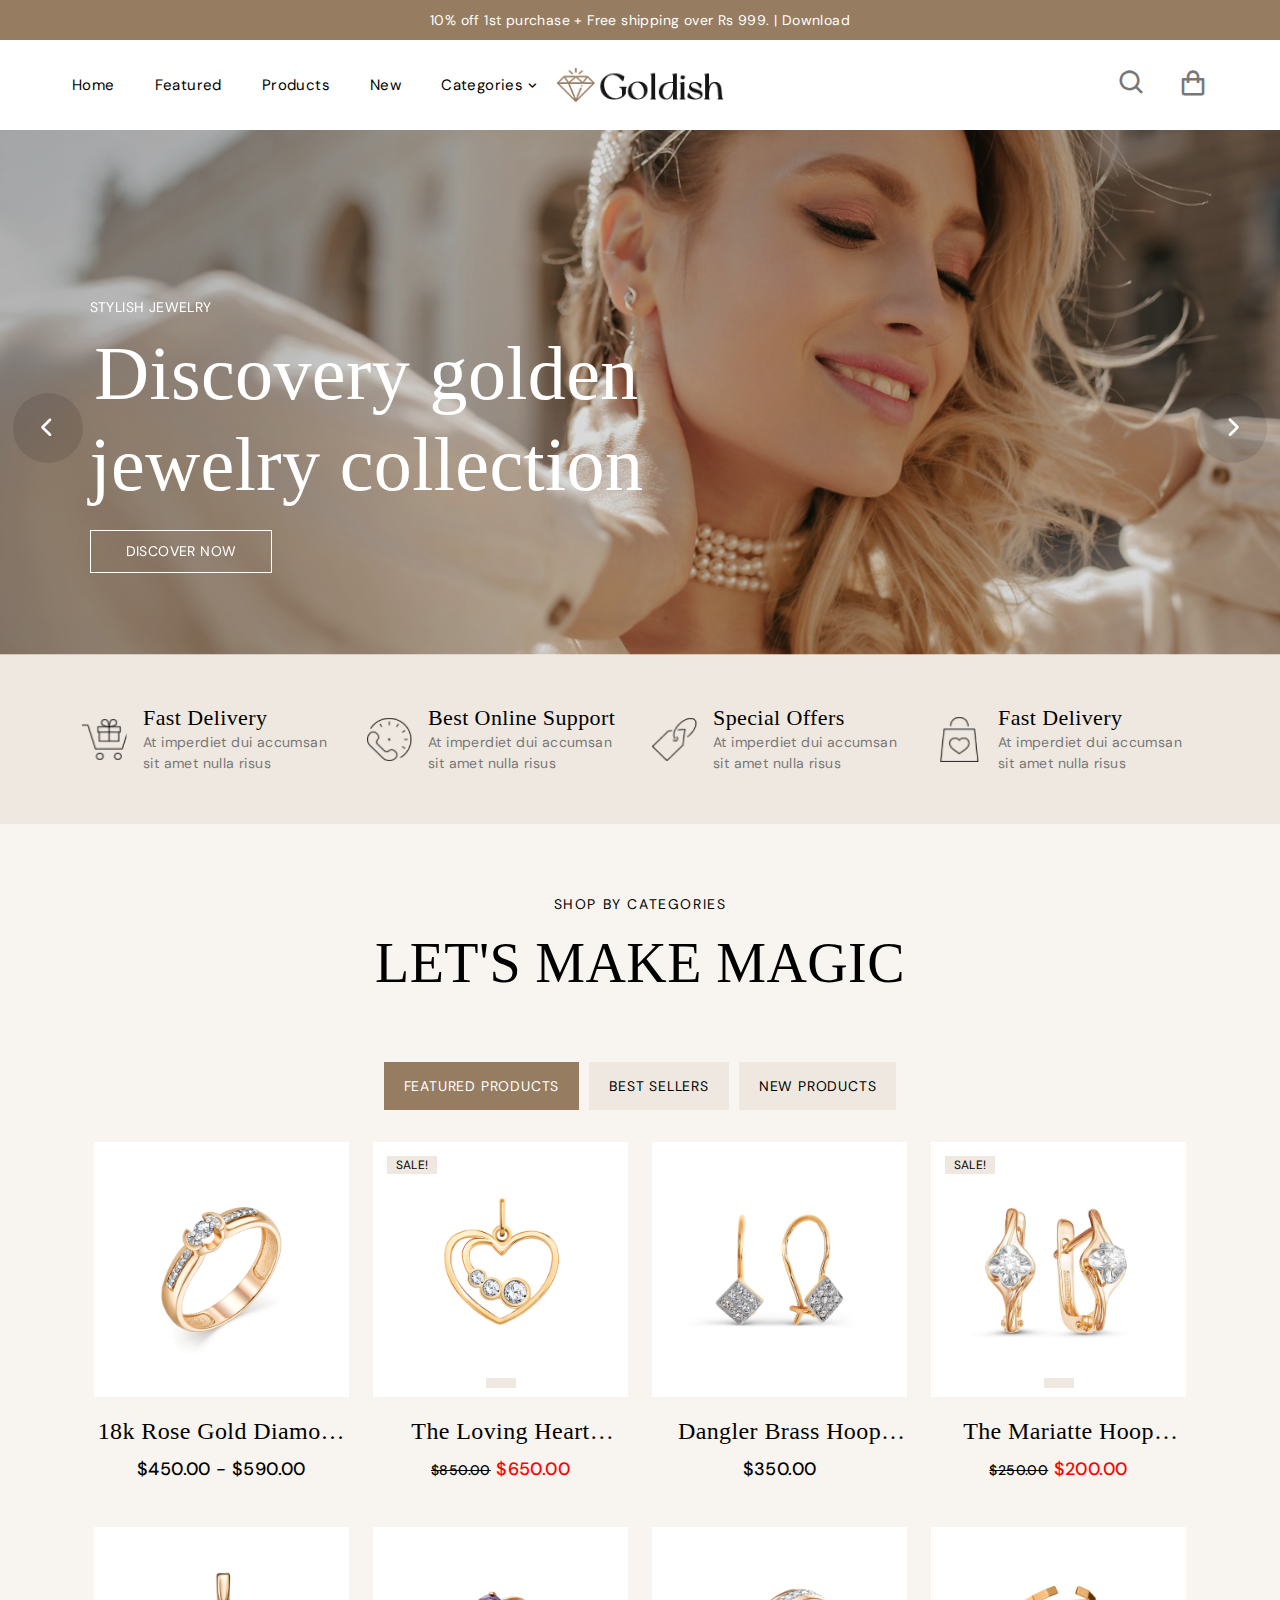
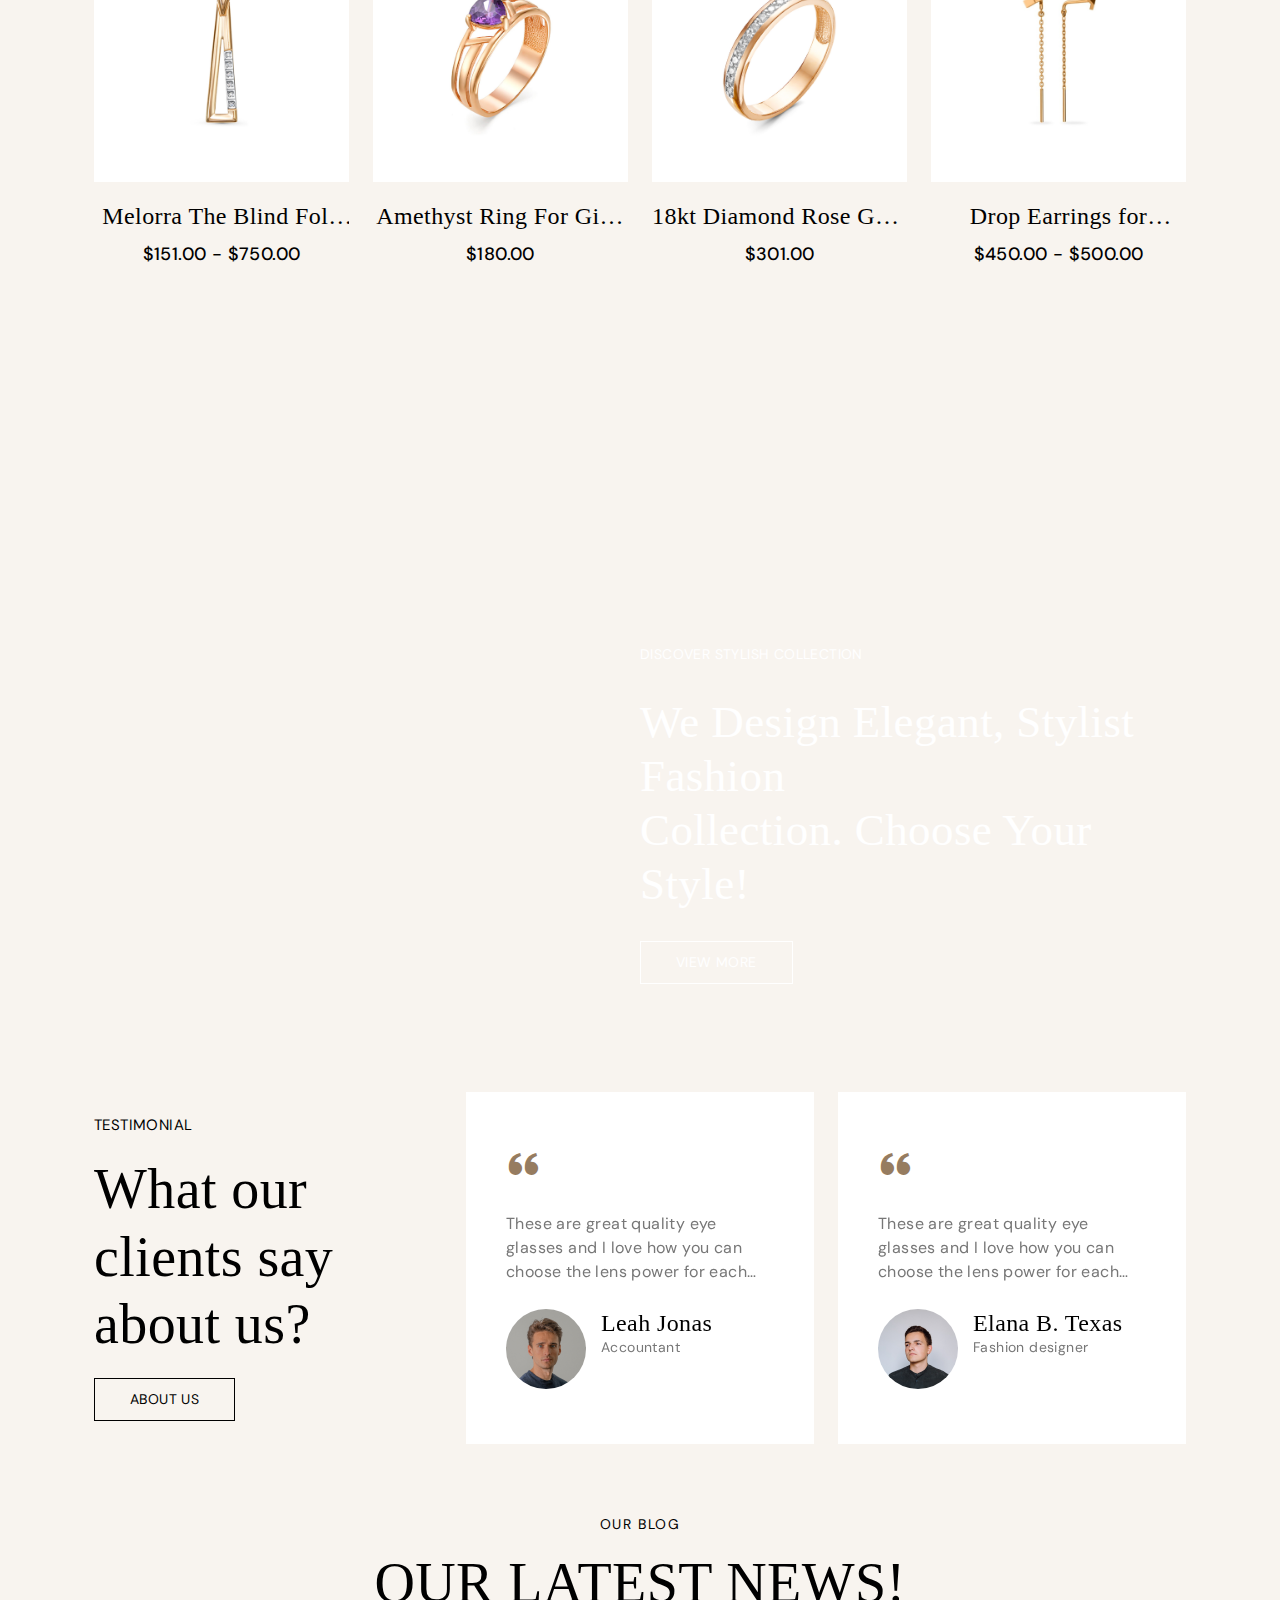
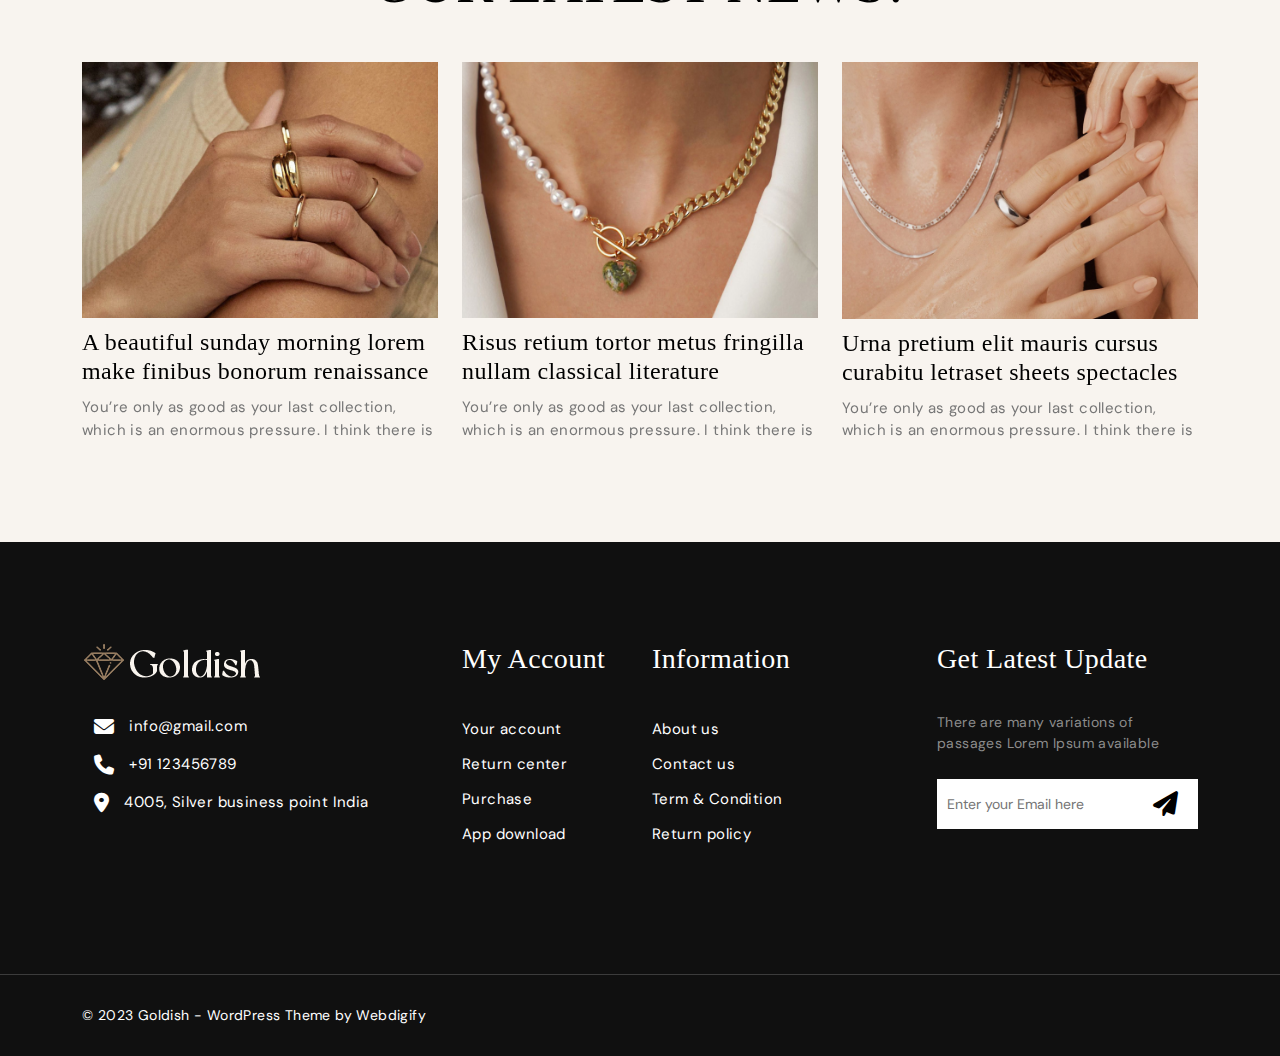
==== commit 4cc7b57a: "28-2-2023" ====
--- a/index.html
+++ b/index.html
@@ -1,1362 +1,1723 @@
 <!DOCTYPE html>
 <html lang="en">
-
-<head>
-  <meta charset="UTF-8" />
-  <meta http-equiv="X-UA-Compatible" content="IE=edge" />
-  <meta name="viewport" content="width=device-width, initial-scale=1.0" />
-  <link href="https://unpkg.com/boxicons@2.1.4/css/boxicons.min.css" rel="stylesheet" />
-  <link rel="stylesheet" href="./css/all.min.css" />
-  <link rel="stylesheet" href="./css/bootstrap.css" />
-  <link rel="stylesheet" href="./css/swiper-bundle.min.css" />
-  <link rel="stylesheet" href="./css/reset.css" />
-  <link rel="stylesheet" href="./css/style.css" />
-  <title>Goldish</title>
-</head>
-
-<body>
-  <!-- HEADER -->
-  <header class="header" id="header">
-    <div class="container-fluid">
-      <div class="header-top">
-        <p>10% off 1st purchase + Free shipping over Rs 999. | Download</p>
+  <head>
+    <meta charset="UTF-8" />
+    <meta http-equiv="X-UA-Compatible" content="IE=edge" />
+    <meta name="viewport" content="width=device-width, initial-scale=1.0" />
+    <link
+      href="https://unpkg.com/boxicons@2.1.4/css/boxicons.min.css"
+      rel="stylesheet"
+    />
+
+    <link rel="stylesheet" href="./css/all.min.css" />
+    <link rel="stylesheet" href="./css/bootstrap.css" />
+    <link rel="stylesheet" href="./css/swiper-bundle.min.css" />
+    <link rel="stylesheet" href="./css/reset.css" />
+    <link rel="stylesheet" href="./css/style.css" />
+
+    <title>Goldish</title>
+  </head>
+
+  <body>
+    <!-- HEADER -->
+    <header class="header" id="header">
+      <div class="container-fluid">
+        <div class="header-top">
+          <p>10% off 1st purchase + Free shipping over Rs 999. | Download</p>
+        </div>
+
+        <div class="row align-items-center header-content">
+          <div class="col-5 order-xl-0 order-1">
+            <nav class="nav-menu">
+              <ul class="nav-list">
+                <li class="nav-item">
+                  <a href="#home" class="nav-link">Home </a>
+                </li>
+                <li class="nav-item">
+                  <a href="#featured" class="nav-link">Featured</a>
+                </li>
+                <li class="nav-item">
+                  <a href="#products" class="nav-link">Products</a>
+                </li>
+                <li class="nav-item">
+                  <a href="#new" class="nav-link">New</a>
+                </li>
+                <li class="nav-item">
+                  <a href="#cate" class="nav-link"
+                    >Categories
+                    <i class="fa fa-angle-down" data-toggle="dropdown"></i>
+                  </a>
+                  <ul class="dropdown-menu">
+                    <li class="nav-item-lv2">
+                      <a class="nav-link" href="#">Rings</a>
+                    </li>
+
+                    <li class="nav-item-lv2">
+                      <a class="nav-link" href="#">Bracelet</a>
+                    </li>
+                    <li class="nav-item-lv2">
+                      <a class="nav-link" href="#">Necklace</a>
+                    </li>
+                  </ul>
+                </li>
+              </ul>
+
+              <div class="nav-close" id="nav-close">
+                <i class="bx bx-x"></i>
+              </div>
+            </nav>
+          </div>
+
+          <div class="col-2 order-xl-1 order-0">
+            <a href="#" class="nav-logo">
+              <img src="./img/logo.png" alt="" />
+            </a>
+          </div>
+          <div class="col-5 order-xl-2 order-2">
+            <div class="nav-btns">
+              <!-- Theme change btns -->
+              <!-- <i class="bx bx-moon change-theme" id="theme-button"></i> -->
+
+              <div class="nav-search" id="search">
+                <i class="bx bx-search"></i>
+                <div class="search-box">
+                  <input
+                    type="text"
+                    placeholder="Search products.."
+                    class="search-input"
+                  />
+                  <a href="#" class="search-button">
+                    <i class="bx bx-search"></i>
+                  </a>
+                </div>
+              </div>
+              <div class="nav-shop" id="cart-shop">
+                <i class="bx bx-shopping-bag"></i>
+              </div>
+
+              <div class="nav-toggle" id="nav-toggle">
+                <i class="bx bx-grid-alt"></i>
+              </div>
+            </div>
+          </div>
+        </div>
       </div>
-
-      <div class="row align-items-center header-content">
-        <div class="col-5 order-lg-0 order-1">
-          <div class="nav-menu">
-            <ul class="nav-list">
-              <li class="nav-item">
-                <a href="#home" class="nav-link">Home </a>
-              </li>
-              <li class="nav-item">
-                <a href="#featured" class="nav-link">Featured</a>
-              </li>
-              <li class="nav-item">
-                <a href="#products" class="nav-link">Products</a>
-              </li>
-              <li class="nav-item">
-                <a href="#new" class="nav-link">New</a>
-              </li>
-            </ul>
-
-            <div class="nav-close" id="nav-close">
-              <i class="bx bx-x"></i>
-            </div>
-          </div>
-        </div>
-
-        <div class="col-2 order-lg-1 order-0">
-          <a href="#" class="nav-logo">
-            <img src="./img/logo.png" alt="" />
+    </header>
+    <!-- CART -->
+    <div class="cart" id="cart">
+      <i class="bx bx-x cart__close" id="cart-close"></i>
+
+      <h2 class="cart__title-center">My Cart</h2>
+
+      <div class="cart__container">
+        <article class="cart__card">
+          <div class="cart__box">
+            <img src="./img/pd-1.png" alt="" class="cart__img" />
+          </div>
+
+          <div class="cart__details">
+            <h3 class="cart__title">Jazzmaster</h3>
+            <span class="cart__price">$1050</span>
+
+            <div class="cart__amount">
+              <div class="cart__amount-content">
+                <span class="cart__amount-box">
+                  <i class="bx bx-minus"></i>
+                </span>
+
+                <span class="cart__amount-number">1</span>
+
+                <span class="cart__amount-box">
+                  <i class="bx bx-plus"></i>
+                </span>
+              </div>
+
+              <i class="bx bx-trash-alt cart__amount-trash"></i>
+            </div>
+          </div>
+        </article>
+
+        <article class="cart__card">
+          <div class="cart__box">
+            <img src="./img/pd-2.png" alt="" class="cart__img" />
+          </div>
+
+          <div class="cart__details">
+            <h3 class="cart__title">Rose Gold</h3>
+            <span class="cart__price">$850</span>
+
+            <div class="cart__amount">
+              <div class="cart__amount-content">
+                <span class="cart__amount-box">
+                  <i class="bx bx-minus"></i>
+                </span>
+
+                <span class="cart__amount-number">1</span>
+
+                <span class="cart__amount-box">
+                  <i class="bx bx-plus"></i>
+                </span>
+              </div>
+
+              <i class="bx bx-trash-alt cart__amount-trash"></i>
+            </div>
+          </div>
+        </article>
+
+        <article class="cart__card">
+          <div class="cart__box">
+            <img src="./img/pd-3.png" alt="" class="cart__img" />
+          </div>
+
+          <div class="cart__details">
+            <h3 class="cart__title">Longines Rose</h3>
+            <span class="cart__price">$980</span>
+
+            <div class="cart__amount">
+              <div class="cart__amount-content">
+                <span class="cart__amount-box">
+                  <i class="bx bx-minus"></i>
+                </span>
+
+                <span class="cart__amount-number">1</span>
+
+                <span class="cart__amount-box">
+                  <i class="bx bx-plus"></i>
+                </span>
+              </div>
+
+              <i class="bx bx-trash-alt cart__amount-trash"></i>
+            </div>
+          </div>
+        </article>
+      </div>
+
+      <div class="cart__prices">
+        <span class="cart__prices-item">3 items</span>
+        <span class="cart__prices-total">$2880</span>
+      </div>
+    </div>
+    <!-- MAIN -->
+    <main class="main" id="main">
+      <!-- BANNER SLIDER -->
+      <section class="banner-slider">
+        <div
+          class="container-fluid carousel slide"
+          id="banner-slider"
+          data-bs-interval="false"
+        >
+          <div class="carousel-inner">
+            <div class="carousel-item active">
+              <img
+                class="d-block w-100"
+                src="./img/banner-slider-1.png"
+                alt=""
+              />
+              <div class="carousel-caption">
+                <p class="caption-subtitle">STYLISH JEWELRY</p>
+                <h1 class="caption-title">
+                  Discovery golden <br />
+                  jewelry collection
+                </h1>
+
+                <a href="#" class="button">Discover Now</a>
+              </div>
+            </div>
+            <div class="carousel-item">
+              <img
+                class="d-block w-100"
+                src="./img/banner-slider-2.png"
+                alt=""
+              />
+              <div class="carousel-caption">
+                <p class="caption-subtitle">STYLISH JEWELRY</p>
+                <h1 class="caption-title">
+                  Discovery golden <br />
+                  jewelry collection
+                </h1>
+
+                <a href="#" class="button">Discover Now</a>
+              </div>
+            </div>
+          </div>
+
+          <a
+            href="#banner-slider"
+            class="carousel-control-next"
+            data-bs-slide="next"
+          >
+            <i class="fa-sharp fa-solid fa-chevron-right"></i>
+          </a>
+          <a
+            href="#banner-slider"
+            class="carousel-control-prev"
+            data-bs-slide="prev"
+          >
+            <i class="fa-sharp fa-solid fa-chevron-left"></i>
           </a>
         </div>
-        <div class="col-5 order-lg-2 order-2">
-          <div class="nav-btns">
-            <!-- Theme change btns -->
-            <!-- <i class="bx bx-moon change-theme" id="theme-button"></i> -->
-
-            <div class="nav-search" id="search">
-              <i class="bx bx-search"></i>
-            </div>
-            <div class="nav-shop" id="cart-shop">
-              <i class="bx bx-shopping-bag"></i>
-            </div>
-
-            <div class="nav-toggle" id="nav-toggle">
-              <i class="bx bx-grid-alt"></i>
+      </section>
+
+      <!-- SERVICE -->
+      <section class="service" id="service">
+        <div class="container service-container">
+          <div class="row">
+            <div class="col-lg-3 col-md-6 col-12">
+              <div class="service-item">
+                <div class="service-icon">
+                  <img
+                    src="./img/service-icon1.png"
+                    alt=""
+                    class="service-img"
+                  />
+                </div>
+
+                <div class="service-data">
+                  <h4 class="service-title">Fast Delivery</h4>
+                  <p class="service-desc">
+                    At imperdiet dui accumsan sit amet nulla risus
+                  </p>
+                </div>
+              </div>
+            </div>
+            <div class="col-lg-3 col-md-6 col-12">
+              <div class="service-item">
+                <div class="service-icon">
+                  <img
+                    src="./img/service-icon2.png"
+                    alt=""
+                    class="service-img"
+                  />
+                </div>
+
+                <div class="service-data">
+                  <h4 class="service-title">Best Online Support</h4>
+                  <p class="service-desc">
+                    At imperdiet dui accumsan sit amet nulla risus
+                  </p>
+                </div>
+              </div>
+            </div>
+            <div class="col-lg-3 col-md-6 col-12">
+              <div class="service-item">
+                <div class="service-icon">
+                  <img
+                    src="./img/service-icon3.png"
+                    alt=""
+                    class="service-img"
+                  />
+                </div>
+
+                <div class="service-data">
+                  <h4 class="service-title">Special Offers</h4>
+                  <p class="service-desc">
+                    At imperdiet dui accumsan sit amet nulla risus
+                  </p>
+                </div>
+              </div>
+            </div>
+            <div class="col-lg-3 col-md-6 col-12">
+              <div class="service-item">
+                <div class="service-icon">
+                  <img
+                    src="./img/service-icon4.png"
+                    alt=""
+                    class="service-img"
+                  />
+                </div>
+
+                <div class="service-data">
+                  <h4 class="service-title">Fast Delivery</h4>
+                  <p class="service-desc">
+                    At imperdiet dui accumsan sit amet nulla risus
+                  </p>
+                </div>
+              </div>
+            </div>
+          </div>
+        </div>
+      </section>
+
+      <!-- PRODUCTS -->
+      <section class="product" id="product">
+        <!-- TITLE -->
+        <div class="section-title">
+          <p>SHOP BY CATEGORIES</p>
+          <h1>Let's make magic</h1>
+        </div>
+        <!-- CONTENT -->
+        <div class="pd-container container">
+          <!-- TABS -->
+          <ul class="nav nav-pills" id="pd-tabs" role="tablist">
+            <li class="nav-item" role="presentation">
+              <button
+                class="nav-link active"
+                id="featured-tab"
+                data-bs-toggle="pill"
+                data-bs-target="#featured-content"
+              >
+                Featured products
+              </button>
+            </li>
+            <li class="nav-item" role="presentation">
+              <button
+                class="nav-link"
+                id="bestseller-tab"
+                data-bs-toggle="pill"
+                data-bs-target="#bestseller-content"
+              >
+                Best sellers
+              </button>
+            </li>
+            <li class="nav-item" role="presentation">
+              <button
+                class="nav-link"
+                id="newarrival-tab"
+                data-bs-toggle="pill"
+                data-bs-target="#newpd-content"
+              >
+                New products
+              </button>
+            </li>
+          </ul>
+
+          <div class="tab-content" id="pd-tabs-content">
+            <!-- FEATURED -->
+            <div
+              class="tab-pane fade show active"
+              id="featured-content"
+              role="tabpanel"
+            >
+              <div class="pd-content row">
+                <!-- ITEM1 -->
+                <div class="col-lg-3 col-sm-6 col-12">
+                  <div class="pd-item">
+                    <a href="product-ring.html">
+                      <img
+                        src="./img/pd-1.png"
+                        alt="product"
+                        class="pd-item-img"
+                      />
+                    </a>
+                    <a href="product-ring.html">
+                      <h4 class="pd-title">
+                        18k Rose Gold Diamond Plated Ring
+                      </h4>
+                    </a>
+
+                    <p class="pd-price">$450.00 - $590.00</p>
+                    <div class="pd-hover">
+                      <a href="product-ring.html">
+                        <img
+                          src="./img/pd-hover-1.png"
+                          alt="pd hover"
+                          class="pd-hover-img"
+                          s
+                        />
+                      </a>
+
+                      <ul class="pd-hover-btns">
+                        <li>
+                          <a href="#" class="pd-hover-btn">
+                            <i class="bx bx-shopping-bag"></i>
+                          </a>
+                        </li>
+                        <li>
+                          <a href="#" class="pd-hover-btn">
+                            <i class="bx bx-heart"></i>
+                          </a>
+                        </li>
+                        <li>
+                          <a href="#" class="pd-hover-btn">
+                            <i class="fa-regular fa-eye"></i>
+                          </a>
+                        </li>
+                        <li>
+                          <a href="#" class="pd-hover-btn">
+                            <i class="bx bx-shuffle"></i>
+                          </a>
+                        </li>
+                      </ul>
+                      <ul class="pd-item-rating">
+                        <li><i class="fa-solid fa-star star"></i></li>
+                        <li><i class="fa-solid fa-star star"></i></li>
+                        <li><i class="fa-solid fa-star star"></i></li>
+                        <li><i class="fa-solid fa-star star"></i></li>
+                        <li><i class="fa-solid fa-star"></i></li>
+                      </ul>
+                    </div>
+                  </div>
+                </div>
+                <!-- ITEM2 -->
+                <div class="col-lg-3 col-sm-6 col-12">
+                  <div class="pd-item">
+                    <a href="product-ring.html">
+                      <img
+                        src="./img/pd-2.png"
+                        alt="product"
+                        class="pd-item-img"
+                      />
+                    </a>
+
+                    <div class="pd-tag">sale!</div>
+                    <div class="flash-deal-timer">
+                      <div class="days"></div>
+                      <div class="hours"></div>
+                      <div class="minutes"></div>
+                      <div class="seconds focus"></div>
+                    </div>
+
+                    <a href="product-ring.html">
+                      <h4 class="pd-title">The Loving Heart Pendant</h4>
+                    </a>
+                    <p class="pd-price" id="sale">
+                      <span>$850.00</span> $650.00
+                    </p>
+                    <div class="pd-hover">
+                      <a href="product-ring.html">
+                        <img
+                          src="./img/pd-hover-2.png"
+                          alt="pd hover"
+                          class="pd-hover-img"
+                        />
+                      </a>
+                      <div class="pd-tag pd-tag-hover">-24%</div>
+
+                      <ul class="pd-hover-btns">
+                        <li>
+                          <a href="#" class="pd-hover-btn">
+                            <i class="bx bx-shopping-bag"></i>
+                          </a>
+                        </li>
+                        <li>
+                          <a href="#" class="pd-hover-btn">
+                            <i class="bx bx-heart"></i>
+                          </a>
+                        </li>
+                        <li>
+                          <a href="#" class="pd-hover-btn">
+                            <i class="fa-regular fa-eye"></i>
+                          </a>
+                        </li>
+                        <li>
+                          <a href="#" class="pd-hover-btn">
+                            <i class="bx bx-shuffle"></i>
+                          </a>
+                        </li>
+                      </ul>
+                      <ul class="pd-item-rating">
+                        <li><i class="fa-solid fa-star star"></i></li>
+                        <li><i class="fa-solid fa-star star"></i></li>
+                        <li><i class="fa-solid fa-star star"></i></li>
+                        <li><i class="fa-solid fa-star star"></i></li>
+                        <li><i class="fa-solid fa-star"></i></li>
+                      </ul>
+                    </div>
+                  </div>
+                </div>
+                <!-- ITEM3 -->
+                <div class="col-lg-3 col-sm-6 col-12">
+                  <div class="pd-item">
+                    <a href="product-ring.html">
+                      <img
+                        src="./img/pd-3.png"
+                        alt="product"
+                        class="pd-item-img"
+                      />
+                    </a>
+
+                    <a href="product-ring.html">
+                      <h4 class="pd-title">Dangler Brass Hoop Earring</h4>
+                    </a>
+                    <p class="pd-price">$350.00</p>
+                    <div class="pd-hover">
+                      <a href="product-ring.html">
+                        <img
+                          src="./img/pd-hover-3.png"
+                          alt="pd hover"
+                          class="pd-hover-img"
+                        />
+                      </a>
+                      <ul class="pd-hover-btns">
+                        <li>
+                          <a href="#" class="pd-hover-btn">
+                            <i class="bx bx-shopping-bag"></i>
+                          </a>
+                        </li>
+                        <li>
+                          <a href="#" class="pd-hover-btn">
+                            <i class="bx bx-heart"></i>
+                          </a>
+                        </li>
+                        <li>
+                          <a href="#" class="pd-hover-btn">
+                            <i class="fa-regular fa-eye"></i>
+                          </a>
+                        </li>
+                        <li>
+                          <a href="#" class="pd-hover-btn">
+                            <i class="bx bx-shuffle"></i>
+                          </a>
+                        </li>
+                      </ul>
+                      <ul class="pd-item-rating">
+                        <li><i class="fa-solid fa-star star"></i></li>
+                        <li><i class="fa-solid fa-star star"></i></li>
+                        <li><i class="fa-solid fa-star star"></i></li>
+                        <li><i class="fa-solid fa-star star"></i></li>
+                        <li><i class="fa-solid fa-star"></i></li>
+                      </ul>
+                    </div>
+                  </div>
+                </div>
+                <!-- ITEM4 -->
+                <div class="col-lg-3 col-sm-6 col-12">
+                  <div class="pd-item">
+                    <a href="product-ring.html">
+                      <img
+                        src="./img/pd-4.png"
+                        alt="product"
+                        class="pd-item-img"
+                      />
+                    </a>
+
+                    <div class="pd-tag">sale!</div>
+                    <div class="flash-deal-timer">
+                      <div class="days"></div>
+                      <div class="hours"></div>
+                      <div class="minutes"></div>
+                      <div class="seconds focus"></div>
+                    </div>
+
+                    <a href="product-ring.html">
+                      <h4 class="pd-title">The Mariatte Hoop Earrings</h4>
+                    </a>
+                    <p class="pd-price" id="sale">
+                      <span>$250.00</span> $200.00
+                    </p>
+                    <div class="pd-hover">
+                      <a href="product-ring.html">
+                        <img
+                          src="./img/pd-hover-4.png"
+                          alt="pd hover"
+                          class="pd-hover-img"
+                        />
+                      </a>
+                      <div class="pd-tag pd-tag-hover">-20%</div>
+
+                      <ul class="pd-hover-btns">
+                        <li>
+                          <a href="#" class="pd-hover-btn">
+                            <i class="bx bx-shopping-bag"></i>
+                          </a>
+                        </li>
+                        <li>
+                          <a href="#" class="pd-hover-btn">
+                            <i class="bx bx-heart"></i>
+                          </a>
+                        </li>
+                        <li>
+                          <a href="#" class="pd-hover-btn">
+                            <i class="fa-regular fa-eye"></i>
+                          </a>
+                        </li>
+                        <li>
+                          <a href="#" class="pd-hover-btn">
+                            <i class="bx bx-shuffle"></i>
+                          </a>
+                        </li>
+                      </ul>
+                      <ul class="pd-item-rating">
+                        <li><i class="fa-solid fa-star star"></i></li>
+                        <li><i class="fa-solid fa-star star"></i></li>
+                        <li><i class="fa-solid fa-star star"></i></li>
+                        <li><i class="fa-solid fa-star star"></i></li>
+                        <li><i class="fa-solid fa-star"></i></li>
+                      </ul>
+                    </div>
+                  </div>
+                </div>
+                <!-- ITEM5 -->
+                <div class="col-lg-3 col-sm-6 col-12">
+                  <div class="pd-item">
+                    <a href="product-ring.html">
+                      <img
+                        src="./img/pd-5.png"
+                        alt="product"
+                        class="pd-item-img"
+                      />
+                    </a>
+
+                    <a href="product-ring.html">
+                      <h4 class="pd-title">
+                        Melorra The Blind Fold Diamond Earrings
+                      </h4>
+                    </a>
+                    <p class="pd-price">$151.00 - $750.00</p>
+                    <div class="pd-hover">
+                      <a href="product-ring.html">
+                        <img
+                          src="./img/pd-hover-5.png"
+                          alt="pd hover"
+                          class="pd-hover-img"
+                        />
+                      </a>
+                      <ul class="pd-hover-btns">
+                        <li>
+                          <a href="#" class="pd-hover-btn">
+                            <i class="bx bx-shopping-bag"></i>
+                          </a>
+                        </li>
+                        <li>
+                          <a href="#" class="pd-hover-btn">
+                            <i class="bx bx-heart"></i>
+                          </a>
+                        </li>
+                        <li>
+                          <a href="#" class="pd-hover-btn">
+                            <i class="fa-regular fa-eye"></i>
+                          </a>
+                        </li>
+                        <li>
+                          <a href="#" class="pd-hover-btn">
+                            <i class="bx bx-shuffle"></i>
+                          </a>
+                        </li>
+                      </ul>
+                      <ul class="pd-item-rating">
+                        <li><i class="fa-solid fa-star star"></i></li>
+                        <li><i class="fa-solid fa-star star"></i></li>
+                        <li><i class="fa-solid fa-star star"></i></li>
+                        <li><i class="fa-solid fa-star star"></i></li>
+                        <li><i class="fa-solid fa-star"></i></li>
+                      </ul>
+                    </div>
+                  </div>
+                </div>
+                <!-- ITEM6 -->
+                <div class="col-lg-3 col-sm-6 col-12">
+                  <div class="pd-item">
+                    <a href="product-ring.html">
+                      <img
+                        src="./img/pd-6.png"
+                        alt="product"
+                        class="pd-item-img"
+                      />
+                    </a>
+
+                    <a href="product-ring.html">
+                      <h4 class="pd-title">
+                        Amethyst Ring For Girls and Women
+                      </h4>
+                    </a>
+                    <p class="pd-price">$180.00</p>
+                    <div class="pd-hover">
+                      <a href="product-ring.html">
+                        <img
+                          src="./img/pd-hover-6.png"
+                          alt="pd hover"
+                          class="pd-hover-img"
+                        />
+                      </a>
+                      <ul class="pd-hover-btns">
+                        <li>
+                          <a href="#" class="pd-hover-btn">
+                            <i class="bx bx-shopping-bag"></i>
+                          </a>
+                        </li>
+                        <li>
+                          <a href="#" class="pd-hover-btn">
+                            <i class="bx bx-heart"></i>
+                          </a>
+                        </li>
+                        <li>
+                          <a href="#" class="pd-hover-btn">
+                            <i class="fa-regular fa-eye"></i>
+                          </a>
+                        </li>
+                        <li>
+                          <a href="#" class="pd-hover-btn">
+                            <i class="bx bx-shuffle"></i>
+                          </a>
+                        </li>
+                      </ul>
+                      <ul class="pd-item-rating">
+                        <li><i class="fa-solid fa-star star"></i></li>
+                        <li><i class="fa-solid fa-star star"></i></li>
+                        <li><i class="fa-solid fa-star star"></i></li>
+                        <li><i class="fa-solid fa-star star"></i></li>
+                        <li><i class="fa-solid fa-star"></i></li>
+                      </ul>
+                    </div>
+                  </div>
+                </div>
+                <!-- ITEM7 -->
+                <div class="col-lg-3 col-sm-6 col-12">
+                  <div class="pd-item">
+                    <a href="product-ring.html">
+                      <img
+                        src="./img/pd-7.png"
+                        alt="product"
+                        class="pd-item-img"
+                      />
+                    </a>
+
+                    <a href="product-ring.html">
+                      <h4 class="pd-title">18kt Diamond Rose Gold ring</h4>
+                    </a>
+                    <p class="pd-price">$301.00</p>
+                    <div class="pd-hover">
+                      <a href="product-ring.html">
+                        <img
+                          src="./img/pd-hover-7.png"
+                          alt="pd hover"
+                          class="pd-hover-img"
+                        />
+                      </a>
+                      <ul class="pd-hover-btns">
+                        <li>
+                          <a href="#" class="pd-hover-btn">
+                            <i class="bx bx-shopping-bag"></i>
+                          </a>
+                        </li>
+                        <li>
+                          <a href="#" class="pd-hover-btn">
+                            <i class="bx bx-heart"></i>
+                          </a>
+                        </li>
+                        <li>
+                          <a href="#" class="pd-hover-btn">
+                            <i class="fa-regular fa-eye"></i>
+                          </a>
+                        </li>
+                        <li>
+                          <a href="#" class="pd-hover-btn">
+                            <i class="bx bx-shuffle"></i>
+                          </a>
+                        </li>
+                      </ul>
+                      <ul class="pd-item-rating">
+                        <li><i class="fa-solid fa-star star"></i></li>
+                        <li><i class="fa-solid fa-star star"></i></li>
+                        <li><i class="fa-solid fa-star star"></i></li>
+                        <li><i class="fa-solid fa-star star"></i></li>
+                        <li><i class="fa-solid fa-star"></i></li>
+                      </ul>
+                    </div>
+                  </div>
+                </div>
+                <!-- ITEM8 -->
+                <div class="col-lg-3 col-sm-6 col-12">
+                  <div class="pd-item">
+                    <a href="product-ring.html">
+                      <img
+                        src="./img/pd-8.png"
+                        alt="product"
+                        class="pd-item-img"
+                      />
+                    </a>
+
+                    <a href="product-ring.html">
+                      <h4 class="pd-title">Drop Earrings for Women</h4>
+                    </a>
+                    <p class="pd-price">$450.00 - $500.00</p>
+                    <div class="pd-hover">
+                      <a href="product-ring.html">
+                        <img
+                          src="./img/pd-hover-8.png"
+                          alt="pd hover"
+                          class="pd-hover-img"
+                        />
+                      </a>
+                      <ul class="pd-hover-btns">
+                        <li>
+                          <a href="#" class="pd-hover-btn">
+                            <i class="bx bx-shopping-bag"></i>
+                          </a>
+                        </li>
+                        <li>
+                          <a href="#" class="pd-hover-btn">
+                            <i class="bx bx-heart"></i>
+                          </a>
+                        </li>
+                        <li>
+                          <a href="#" class="pd-hover-btn">
+                            <i class="fa-regular fa-eye"></i>
+                          </a>
+                        </li>
+                        <li>
+                          <a href="#" class="pd-hover-btn">
+                            <i class="bx bx-shuffle"></i>
+                          </a>
+                        </li>
+                      </ul>
+                      <ul class="pd-item-rating">
+                        <li><i class="fa-solid fa-star star"></i></li>
+                        <li><i class="fa-solid fa-star star"></i></li>
+                        <li><i class="fa-solid fa-star star"></i></li>
+                        <li><i class="fa-solid fa-star star"></i></li>
+                        <li><i class="fa-solid fa-star"></i></li>
+                      </ul>
+                    </div>
+                  </div>
+                </div>
+              </div>
+            </div>
+
+            <!-- BEST SELLER -->
+            <div class="tab-pane fade" id="bestseller-content" role="tabpanel">
+              <div class="pd-content row">
+                <!-- ITEM2 -->
+                <div class="col-lg-3 col-sm-6 col-12">
+                  <div class="pd-item">
+                    <a href="product-ring.html">
+                      <img
+                        src="./img/pd-2.png"
+                        alt="product"
+                        class="pd-item-img"
+                      />
+                    </a>
+
+                    <div class="pd-tag">sale!</div>
+                    <div class="flash-deal-timer">
+                      <div class="days"></div>
+                      <div class="hours"></div>
+                      <div class="minutes"></div>
+                      <div class="seconds focus"></div>
+                    </div>
+
+                    <a href="product-ring.html">
+                      <h4 class="pd-title">The Loving Heart Pendant</h4>
+                    </a>
+                    <p class="pd-price" id="sale">
+                      <span>$850.00</span> $650.00
+                    </p>
+                    <div class="pd-hover">
+                      <a href="product-ring.html">
+                        <img
+                          src="./img/pd-hover-2.png"
+                          alt="pd hover"
+                          class="pd-hover-img"
+                        />
+                      </a>
+                      <div class="pd-tag pd-tag-hover">-24%</div>
+
+                      <ul class="pd-hover-btns">
+                        <li>
+                          <a href="#" class="pd-hover-btn">
+                            <i class="bx bx-shopping-bag"></i>
+                          </a>
+                        </li>
+                        <li>
+                          <a href="#" class="pd-hover-btn">
+                            <i class="bx bx-heart"></i>
+                          </a>
+                        </li>
+                        <li>
+                          <a href="#" class="pd-hover-btn">
+                            <i class="fa-regular fa-eye"></i>
+                          </a>
+                        </li>
+                        <li>
+                          <a href="#" class="pd-hover-btn">
+                            <i class="bx bx-shuffle"></i>
+                          </a>
+                        </li>
+                      </ul>
+                      <ul class="pd-item-rating">
+                        <li><i class="fa-solid fa-star star"></i></li>
+                        <li><i class="fa-solid fa-star star"></i></li>
+                        <li><i class="fa-solid fa-star star"></i></li>
+                        <li><i class="fa-solid fa-star star"></i></li>
+                        <li><i class="fa-solid fa-star"></i></li>
+                      </ul>
+                    </div>
+                  </div>
+                </div>
+                <!-- ITEM3 -->
+                <div class="col-lg-3 col-sm-6 col-12">
+                  <div class="pd-item">
+                    <a href="product-ring.html">
+                      <img
+                        src="./img/pd-3.png"
+                        alt="product"
+                        class="pd-item-img"
+                      />
+                    </a>
+
+                    <a href="product-ring.html">
+                      <h4 class="pd-title">Dangler Brass Hoop Earring</h4>
+                    </a>
+                    <p class="pd-price">$350.00</p>
+                    <div class="pd-hover">
+                      <a href="product-ring.html">
+                        <img
+                          src="./img/pd-hover-3.png"
+                          alt="pd hover"
+                          class="pd-hover-img"
+                        />
+                      </a>
+                      <ul class="pd-hover-btns">
+                        <li>
+                          <a href="#" class="pd-hover-btn">
+                            <i class="bx bx-shopping-bag"></i>
+                          </a>
+                        </li>
+                        <li>
+                          <a href="#" class="pd-hover-btn">
+                            <i class="bx bx-heart"></i>
+                          </a>
+                        </li>
+                        <li>
+                          <a href="#" class="pd-hover-btn">
+                            <i class="fa-regular fa-eye"></i>
+                          </a>
+                        </li>
+                        <li>
+                          <a href="#" class="pd-hover-btn">
+                            <i class="bx bx-shuffle"></i>
+                          </a>
+                        </li>
+                      </ul>
+                      <ul class="pd-item-rating">
+                        <li><i class="fa-solid fa-star star"></i></li>
+                        <li><i class="fa-solid fa-star star"></i></li>
+                        <li><i class="fa-solid fa-star star"></i></li>
+                        <li><i class="fa-solid fa-star star"></i></li>
+                        <li><i class="fa-solid fa-star"></i></li>
+                      </ul>
+                    </div>
+                  </div>
+                </div>
+                <!-- ITEM4 -->
+                <div class="col-lg-3 col-sm-6 col-12">
+                  <div class="pd-item">
+                    <a href="product-ring.html">
+                      <img
+                        src="./img/pd-4.png"
+                        alt="product"
+                        class="pd-item-img"
+                      />
+                    </a>
+
+                    <div class="pd-tag">sale!</div>
+                    <div class="flash-deal-timer">
+                      <div class="days"></div>
+                      <div class="hours"></div>
+                      <div class="minutes"></div>
+                      <div class="seconds focus"></div>
+                    </div>
+
+                    <a href="product-ring.html">
+                      <h4 class="pd-title">The Mariatte Hoop Earrings</h4>
+                    </a>
+                    <p class="pd-price" id="sale">
+                      <span>$250.00</span> $200.00
+                    </p>
+                    <div class="pd-hover">
+                      <a href="product-ring.html">
+                        <img
+                          src="./img/pd-hover-4.png"
+                          alt="pd hover"
+                          class="pd-hover-img"
+                        />
+                      </a>
+                      <div class="pd-tag pd-tag-hover">-20%</div>
+
+                      <ul class="pd-hover-btns">
+                        <li>
+                          <a href="#" class="pd-hover-btn">
+                            <i class="bx bx-shopping-bag"></i>
+                          </a>
+                        </li>
+                        <li>
+                          <a href="#" class="pd-hover-btn">
+                            <i class="bx bx-heart"></i>
+                          </a>
+                        </li>
+                        <li>
+                          <a href="#" class="pd-hover-btn">
+                            <i class="fa-regular fa-eye"></i>
+                          </a>
+                        </li>
+                        <li>
+                          <a href="#" class="pd-hover-btn">
+                            <i class="bx bx-shuffle"></i>
+                          </a>
+                        </li>
+                      </ul>
+                      <ul class="pd-item-rating">
+                        <li><i class="fa-solid fa-star star"></i></li>
+                        <li><i class="fa-solid fa-star star"></i></li>
+                        <li><i class="fa-solid fa-star star"></i></li>
+                        <li><i class="fa-solid fa-star star"></i></li>
+                        <li><i class="fa-solid fa-star"></i></li>
+                      </ul>
+                    </div>
+                  </div>
+                </div>
+                <!-- ITEM5 -->
+                <div class="col-lg-3 col-sm-6 col-12">
+                  <div class="pd-item">
+                    <a href="product-ring.html">
+                      <img
+                        src="./img/pd-5.png"
+                        alt="product"
+                        class="pd-item-img"
+                      />
+                    </a>
+
+                    <a href="product-ring.html">
+                      <h4 class="pd-title">
+                        Melorra The Blind Fold Diamond Earrings
+                      </h4>
+                    </a>
+                    <p class="pd-price">$151.00 - $750.00</p>
+                    <div class="pd-hover">
+                      <a href="product-ring.html">
+                        <img
+                          src="./img/pd-hover-5.png"
+                          alt="pd hover"
+                          class="pd-hover-img"
+                        />
+                      </a>
+                      <ul class="pd-hover-btns">
+                        <li>
+                          <a href="#" class="pd-hover-btn">
+                            <i class="bx bx-shopping-bag"></i>
+                          </a>
+                        </li>
+                        <li>
+                          <a href="#" class="pd-hover-btn">
+                            <i class="bx bx-heart"></i>
+                          </a>
+                        </li>
+                        <li>
+                          <a href="#" class="pd-hover-btn">
+                            <i class="fa-regular fa-eye"></i>
+                          </a>
+                        </li>
+                        <li>
+                          <a href="#" class="pd-hover-btn">
+                            <i class="bx bx-shuffle"></i>
+                          </a>
+                        </li>
+                      </ul>
+                      <ul class="pd-item-rating">
+                        <li><i class="fa-solid fa-star star"></i></li>
+                        <li><i class="fa-solid fa-star star"></i></li>
+                        <li><i class="fa-solid fa-star star"></i></li>
+                        <li><i class="fa-solid fa-star star"></i></li>
+                        <li><i class="fa-solid fa-star"></i></li>
+                      </ul>
+                    </div>
+                  </div>
+                </div>
+              </div>
+            </div>
+
+            <!-- NEW PRODUCTS -->
+            <div class="tab-pane fade" id="newpd-content" role="tabpanel">
+              <div class="pd-content row">
+                <!-- ITEM3 -->
+                <div class="col-lg-3 col-sm-6 col-12">
+                  <div class="pd-item">
+                    <a href="product-ring.html">
+                      <img
+                        src="./img/pd-3.png"
+                        alt="product"
+                        class="pd-item-img"
+                      />
+                    </a>
+
+                    <a href="product-ring.html">
+                      <h4 class="pd-title">Dangler Brass Hoop Earring</h4>
+                    </a>
+                    <p class="pd-price">$350.00</p>
+                    <div class="pd-hover">
+                      <a href="product-ring.html">
+                        <img
+                          src="./img/pd-hover-3.png"
+                          alt="pd hover"
+                          class="pd-hover-img"
+                        />
+                      </a>
+                      <ul class="pd-hover-btns">
+                        <li>
+                          <a href="#" class="pd-hover-btn">
+                            <i class="bx bx-shopping-bag"></i>
+                          </a>
+                        </li>
+                        <li>
+                          <a href="#" class="pd-hover-btn">
+                            <i class="bx bx-heart"></i>
+                          </a>
+                        </li>
+                        <li>
+                          <a href="#" class="pd-hover-btn">
+                            <i class="fa-regular fa-eye"></i>
+                          </a>
+                        </li>
+                        <li>
+                          <a href="#" class="pd-hover-btn">
+                            <i class="bx bx-shuffle"></i>
+                          </a>
+                        </li>
+                      </ul>
+                      <ul class="pd-item-rating">
+                        <li><i class="fa-solid fa-star star"></i></li>
+                        <li><i class="fa-solid fa-star star"></i></li>
+                        <li><i class="fa-solid fa-star star"></i></li>
+                        <li><i class="fa-solid fa-star star"></i></li>
+                        <li><i class="fa-solid fa-star"></i></li>
+                      </ul>
+                    </div>
+                  </div>
+                </div>
+                <!-- ITEM4 -->
+                <div class="col-lg-3 col-sm-6 col-12">
+                  <div class="pd-item">
+                    <a href="product-ring.html">
+                      <img
+                        src="./img/pd-4.png"
+                        alt="product"
+                        class="pd-item-img"
+                      />
+                    </a>
+
+                    <div class="pd-tag">sale!</div>
+                    <div class="flash-deal-timer">
+                      <div class="days"></div>
+                      <div class="hours"></div>
+                      <div class="minutes"></div>
+                      <div class="seconds focus"></div>
+                    </div>
+
+                    <a href="product-ring.html">
+                      <h4 class="pd-title">The Mariatte Hoop Earrings</h4>
+                    </a>
+                    <p class="pd-price" id="sale">
+                      <span>$250.00</span> $200.00
+                    </p>
+                    <div class="pd-hover">
+                      <a href="product-ring.html">
+                        <img
+                          src="./img/pd-hover-4.png"
+                          alt="pd hover"
+                          class="pd-hover-img"
+                        />
+                      </a>
+                      <div class="pd-tag pd-tag-hover">-20%</div>
+
+                      <ul class="pd-hover-btns">
+                        <li>
+                          <a href="#" class="pd-hover-btn">
+                            <i class="bx bx-shopping-bag"></i>
+                          </a>
+                        </li>
+                        <li>
+                          <a href="#" class="pd-hover-btn">
+                            <i class="bx bx-heart"></i>
+                          </a>
+                        </li>
+                        <li>
+                          <a href="#" class="pd-hover-btn">
+                            <i class="fa-regular fa-eye"></i>
+                          </a>
+                        </li>
+                        <li>
+                          <a href="#" class="pd-hover-btn">
+                            <i class="bx bx-shuffle"></i>
+                          </a>
+                        </li>
+                      </ul>
+                      <ul class="pd-item-rating">
+                        <li><i class="fa-solid fa-star star"></i></li>
+                        <li><i class="fa-solid fa-star star"></i></li>
+                        <li><i class="fa-solid fa-star star"></i></li>
+                        <li><i class="fa-solid fa-star star"></i></li>
+                        <li><i class="fa-solid fa-star"></i></li>
+                      </ul>
+                    </div>
+                  </div>
+                </div>
+                <!-- ITEM5 -->
+                <div class="col-lg-3 col-sm-6 col-12">
+                  <div class="pd-item">
+                    <a href="product-ring.html">
+                      <img
+                        src="./img/pd-5.png"
+                        alt="product"
+                        class="pd-item-img"
+                      />
+                    </a>
+
+                    <a href="product-ring.html">
+                      <h4 class="pd-title">
+                        Melorra The Blind Fold Diamond Earrings
+                      </h4>
+                    </a>
+                    <p class="pd-price">$151.00 - $750.00</p>
+                    <div class="pd-hover">
+                      <a href="product-ring.html">
+                        <img
+                          src="./img/pd-hover-5.png"
+                          alt="pd hover"
+                          class="pd-hover-img"
+                        />
+                      </a>
+                      <ul class="pd-hover-btns">
+                        <li>
+                          <a href="#" class="pd-hover-btn">
+                            <i class="bx bx-shopping-bag"></i>
+                          </a>
+                        </li>
+                        <li>
+                          <a href="#" class="pd-hover-btn">
+                            <i class="bx bx-heart"></i>
+                          </a>
+                        </li>
+                        <li>
+                          <a href="#" class="pd-hover-btn">
+                            <i class="fa-regular fa-eye"></i>
+                          </a>
+                        </li>
+                        <li>
+                          <a href="#" class="pd-hover-btn">
+                            <i class="bx bx-shuffle"></i>
+                          </a>
+                        </li>
+                      </ul>
+                      <ul class="pd-item-rating">
+                        <li><i class="fa-solid fa-star star"></i></li>
+                        <li><i class="fa-solid fa-star star"></i></li>
+                        <li><i class="fa-solid fa-star star"></i></li>
+                        <li><i class="fa-solid fa-star star"></i></li>
+                        <li><i class="fa-solid fa-star"></i></li>
+                      </ul>
+                    </div>
+                  </div>
+                </div>
+                <!-- ITEM6 -->
+                <div class="col-lg-3 col-sm-6 col-12">
+                  <div class="pd-item">
+                    <a href="product-ring.html">
+                      <img
+                        src="./img/pd-6.png"
+                        alt="product"
+                        class="pd-item-img"
+                      />
+                    </a>
+
+                    <a href="product-ring.html">
+                      <h4 class="pd-title">
+                        Amethyst Ring For Girls and Women
+                      </h4>
+                    </a>
+                    <p class="pd-price">$180.00</p>
+                    <div class="pd-hover">
+                      <a href="product-ring.html">
+                        <img
+                          src="./img/pd-hover-6.png"
+                          alt="pd hover"
+                          class="pd-hover-img"
+                        />
+                      </a>
+                      <ul class="pd-hover-btns">
+                        <li>
+                          <a href="#" class="pd-hover-btn">
+                            <i class="bx bx-shopping-bag"></i>
+                          </a>
+                        </li>
+                        <li>
+                          <a href="#" class="pd-hover-btn">
+                            <i class="bx bx-heart"></i>
+                          </a>
+                        </li>
+                        <li>
+                          <a href="#" class="pd-hover-btn">
+                            <i class="fa-regular fa-eye"></i>
+                          </a>
+                        </li>
+                        <li>
+                          <a href="#" class="pd-hover-btn">
+                            <i class="bx bx-shuffle"></i>
+                          </a>
+                        </li>
+                      </ul>
+                      <ul class="pd-item-rating">
+                        <li><i class="fa-solid fa-star star"></i></li>
+                        <li><i class="fa-solid fa-star star"></i></li>
+                        <li><i class="fa-solid fa-star star"></i></li>
+                        <li><i class="fa-solid fa-star star"></i></li>
+                        <li><i class="fa-solid fa-star"></i></li>
+                      </ul>
+                    </div>
+                  </div>
+                </div>
+              </div>
+            </div>
+          </div>
+        </div>
+      </section>
+      <!-- BIG BANNER -->
+      <section class="big-banner" id="big-banner">
+        <div class="container-fluid big-banner-container">
+          <div class="big-banner-content">
+            <p class="big-banner-subtitle">DISCOVER STYLISH COLLECTION</p>
+            <h2 class="big-banner-title">
+              We Design Elegant, Stylist Fashion <br />
+              Collection. Choose Your Style!
+            </h2>
+            <a href="#" class="button big-banner-button">View More</a>
+          </div>
+        </div>
+      </section>
+
+      <!-- TESTIMONIAL -->
+      <section class="testimonial" id="testimonial">
+        <div class="container testimonial-container">
+          <div class="row align-items-center">
+            <div class="col-md-4">
+              <div class="testimonial-description">
+                <p class="testimonial-subtitle">TESTIMONIAL</p>
+                <h1 class="testimonial-title">
+                  What our clients say about us?
+                </h1>
+                <a href="#" class="button testimonial-button">About us</a>
+              </div>
+            </div>
+
+            <div class="col-md-8">
+              <div class="swiper testimonial-content">
+                <div class="swiper-wrapper">
+                  <div class="swiper-slide testimonial-item">
+                    <i class="bx bxs-quote-alt-left"></i>
+                    <p class="testimonial-text">
+                      These are great quality eye glasses and I love how you can
+                      choose the lens power for each eye. I searched the
+                      internet for a while and this is the only company I found
+                      that did that.
+                    </p>
+                    <div class="testimonial-avatar">
+                      <img
+                        src="./img/testimonial-1.png"
+                        alt=""
+                        class="testimonial-img"
+                      />
+                      <div class="testimonial-info">
+                        <h4 class="testimonial-name">Leah Jonas</h4>
+                        <p class="testimonial-job">Accountant</p>
+                      </div>
+                    </div>
+                  </div>
+
+                  <div class="swiper-slide testimonial-item">
+                    <i class="bx bxs-quote-alt-left"></i>
+                    <p class="testimonial-text">
+                      These are great quality eye glasses and I love how you can
+                      choose the lens power for each eye. I searched the
+                      internet for a while and this is the only company I found
+                      that did that.
+                    </p>
+                    <div class="testimonial-avatar">
+                      <img
+                        src="./img/testimonial-2.png"
+                        alt=""
+                        class="testimonial-img"
+                      />
+                      <div class="testimonial-info">
+                        <h4 class="testimonial-name">Elana B. Texas</h4>
+                        <p class="testimonial-job">Fashion designer</p>
+                      </div>
+                    </div>
+                  </div>
+
+                  <div class="swiper-slide testimonial-item">
+                    <i class="bx bxs-quote-alt-left"></i>
+                    <p class="testimonial-text">
+                      These are great quality eye glasses and I love how you can
+                      choose the lens power for each eye. I searched the
+                      internet for a while and this is the only company I found
+                      that did that.
+                    </p>
+                    <div class="testimonial-avatar">
+                      <img
+                        src="./img/testimonial-3.png"
+                        alt=""
+                        class="testimonial-img"
+                      />
+                      <div class="testimonial-info">
+                        <h4 class="testimonial-name">Denise Boston</h4>
+                        <p class="testimonial-job">Developer</p>
+                      </div>
+                    </div>
+                  </div>
+                </div>
+              </div>
+            </div>
+          </div>
+        </div>
+      </section>
+
+      <!-- BLOG -->
+      <section class="blog" id="blog">
+        <!-- TITLE -->
+        <div class="section-title">
+          <p>OUR BLOG</p>
+          <h1>Our Latest News!</h1>
+        </div>
+        <!-- CONTENT -->
+        <div class="container blog-container">
+          <div class="swiper blog-content">
+            <div class="swiper-wrapper">
+              <div class="swiper-slide blog-item">
+                <div class="blog-img">
+                  <img src="./img/blog-1.png" alt="" />
+                </div>
+                <h4 class="blog-title">
+                  A beautiful sunday morning lorem make finibus bonorum
+                  renaissance
+                </h4>
+                <p class="blog-desc">
+                  You’re only as good as your last collection, which is an
+                  enormous pressure. I think there is
+                </p>
+              </div>
+              <div class="swiper-slide blog-item">
+                <div class="blog-img">
+                  <img src="./img/blog-2.png" alt="" />
+                </div>
+                <h4 class="blog-title">
+                  Risus retium tortor metus fringilla nullam classical
+                  literature
+                </h4>
+                <p class="blog-desc">
+                  You’re only as good as your last collection, which is an
+                  enormous pressure. I think there is
+                </p>
+              </div>
+
+              <div class="swiper-slide blog-item">
+                <div class="blog-img">
+                  <img src="./img/blog-3.png" alt="" />
+                </div>
+                <h4 class="blog-title">
+                  Urna pretium elit mauris cursus curabitu letraset sheets
+                  spectacles
+                </h4>
+                <p class="blog-desc">
+                  You’re only as good as your last collection, which is an
+                  enormous pressure. I think there is
+                </p>
+              </div>
+
+              <div class="swiper-slide blog-item">
+                <div class="blog-img">
+                  <img src="./img/blog-4.png" alt="" />
+                </div>
+                <h4 class="blog-title">
+                  Vitae magnis fusce laoreet porttitor hampden sydney literature
+                </h4>
+                <p class="blog-desc">
+                  You’re only as good as your last collection, which is an
+                  enormous pressure. I think there is
+                </p>
+              </div>
+            </div>
+            <div class="swiper-button-next"></div>
+            <div class="swiper-button-prev"></div>
+          </div>
+        </div>
+      </section>
+    </main>
+
+    <!-- FOOTER -->
+    <footer class="footer" id="footer">
+      <div class="container footer-container">
+        <div class="row footer-content">
+          <div class="col-lg-4">
+            <div class="footer-item">
+              <div class="footer-logo">
+                <img src="./img/logo-invert.png" alt="" class="footer-img" />
+              </div>
+              <div class="footer-contact">
+                <div class="row mb-5">
+                  <div class="d-flex align-items-center mb-2">
+                    <a href="#" class="contact-icon">
+                      <i class="fa-solid fa-envelope"></i>
+                    </a>
+                    <div>
+                      <!-- <h4>Email</h4> -->
+                      <span>info@gmail.com</span>
+                    </div>
+                  </div>
+                  <div class="d-flex align-items-center mb-2">
+                    <a href="#" class="contact-icon">
+                      <i class="fa-solid fa-phone"></i>
+                    </a>
+                    <div>
+                      <!-- <h4>Call Us</h4> -->
+                      <span>+91 123456789</span>
+                    </div>
+                  </div>
+                  <div class="d-flex align-items-center mb-2">
+                    <a href="#" class="contact-icon">
+                      <i class="fa-solid fa-location-dot"></i>
+                    </a>
+                    <div>
+                      <!-- <h4>Address</h4> -->
+                      <span>4005, Silver business point India</span>
+                    </div>
+                  </div>
+                </div>
+              </div>
+            </div>
+          </div>
+
+          <div class="col-lg-2">
+            <div class="footer-item">
+              <div class="footer-title">
+                <h4>My Account</h4>
+                <button class="accordion-btn">
+                  <i class="fa-solid fa-chevron-down"></i>
+                </button>
+              </div>
+              <div class="footer-menu">
+                <ul class="footer-list">
+                  <li>
+                    <a href="" class="footer-link"> Your account</a>
+                  </li>
+                  <li>
+                    <a href="" class="footer-link">Return center</a>
+                  </li>
+                  <li>
+                    <a href="" class="footer-link">Purchase</a>
+                  </li>
+                  <li>
+                    <a href="" class="footer-link">App download</a>
+                  </li>
+                </ul>
+              </div>
+            </div>
+          </div>
+
+          <div class="col-lg-3">
+            <div class="footer-item">
+              <div class="footer-title">
+                <h4>Information</h4>
+                <button class="accordion-btn">
+                  <i class="fa-solid fa-chevron-down"></i>
+                </button>
+              </div>
+              <div class="footer-menu">
+                <ul class="footer-list">
+                  <li>
+                    <a href="" class="footer-link"> About us</a>
+                  </li>
+                  <li>
+                    <a href="" class="footer-link">Contact us</a>
+                  </li>
+                  <li>
+                    <a href="" class="footer-link">Term & Condition</a>
+                  </li>
+                  <li>
+                    <a href="" class="footer-link">Return policy</a>
+                  </li>
+                </ul>
+              </div>
+            </div>
+          </div>
+
+          <div class="col-lg-3">
+            <div class="footer-item">
+              <div class="footer-title">
+                <h4>Get Latest Update</h4>
+              </div>
+
+              <p class="footer-text">
+                There are many variations of passages Lorem Ipsum available
+              </p>
+              <div class="row align-items-center">
+                <div class="col-10 p-0">
+                  <input
+                    type="text"
+                    placeholder="Enter your Email here"
+                    class="footer-input"
+                  />
+                </div>
+                <div class="col-2 p-0">
+                  <a href="" class="footer-button">
+                    <i class="fa-solid fa-paper-plane"></i>
+                  </a>
+                </div>
+              </div>
             </div>
           </div>
         </div>
       </div>
-    </div>
-  </header>
-  <!-- CART -->
-  <div class="cart" id="cart">
-    <i class="bx bx-x cart__close" id="cart-close"></i>
-
-    <h2 class="cart__title-center">My Cart</h2>
-
-    <div class="cart__container">
-      <article class="cart__card">
-        <div class="cart__box">
-          <img src="./img/pd-1.png" alt="" class="cart__img" />
-        </div>
-
-        <div class="cart__details">
-          <h3 class="cart__title">Jazzmaster</h3>
-          <span class="cart__price">$1050</span>
-
-          <div class="cart__amount">
-            <div class="cart__amount-content">
-              <span class="cart__amount-box">
-                <i class="bx bx-minus"></i>
-              </span>
-
-              <span class="cart__amount-number">1</span>
-
-              <span class="cart__amount-box">
-                <i class="bx bx-plus"></i>
-              </span>
-            </div>
-
-            <i class="bx bx-trash-alt cart__amount-trash"></i>
-          </div>
-        </div>
-      </article>
-
-      <article class="cart__card">
-        <div class="cart__box">
-          <img src="./img/pd-2.png" alt="" class="cart__img" />
-        </div>
-
-        <div class="cart__details">
-          <h3 class="cart__title">Rose Gold</h3>
-          <span class="cart__price">$850</span>
-
-          <div class="cart__amount">
-            <div class="cart__amount-content">
-              <span class="cart__amount-box">
-                <i class="bx bx-minus"></i>
-              </span>
-
-              <span class="cart__amount-number">1</span>
-
-              <span class="cart__amount-box">
-                <i class="bx bx-plus"></i>
-              </span>
-            </div>
-
-            <i class="bx bx-trash-alt cart__amount-trash"></i>
-          </div>
-        </div>
-      </article>
-
-      <article class="cart__card">
-        <div class="cart__box">
-          <img src="./img/pd-3.png" alt="" class="cart__img" />
-        </div>
-
-        <div class="cart__details">
-          <h3 class="cart__title">Longines Rose</h3>
-          <span class="cart__price">$980</span>
-
-          <div class="cart__amount">
-            <div class="cart__amount-content">
-              <span class="cart__amount-box">
-                <i class="bx bx-minus"></i>
-              </span>
-
-              <span class="cart__amount-number">1</span>
-
-              <span class="cart__amount-box">
-                <i class="bx bx-plus"></i>
-              </span>
-            </div>
-
-            <i class="bx bx-trash-alt cart__amount-trash"></i>
-          </div>
-        </div>
-      </article>
-    </div>
-
-    <div class="cart__prices">
-      <span class="cart__prices-item">3 items</span>
-      <span class="cart__prices-total">$2880</span>
-    </div>
-  </div>
-  <!-- MAIN -->
-  <main class="main" id="main">
-    <!-- BANNER SLIDER -->
-    <section class="banner-slider">
-      <div class="container-fluid carousel slide" id="banner-slider" data-bs-interval="false">
-        <div class="carousel-inner">
-          <div class="carousel-item active">
-            <img class="d-block w-100" src="./img/banner-slider-1.png" alt="" />
-            <div class="carousel-caption">
-              <p class="caption-subtitle">STYLISH JEWELRY</p>
-              <h1 class="caption-title">
-                Discovery golden <br />
-                jewelry collection
-              </h1>
-
-              <a href="#" class="button">Discover Now</a>
-            </div>
-          </div>
-          <div class="carousel-item">
-            <img class="d-block w-100" src="./img/banner-slider-2.png" alt="" />
-            <div class="carousel-caption">
-              <p class="caption-subtitle">STYLISH JEWELRY</p>
-              <h1 class="caption-title">
-                Discovery golden <br />
-                jewelry collection
-              </h1>
-
-              <a href="#" class="button">Discover Now</a>
-            </div>
-          </div>
-        </div>
-
-        <a href="#banner-slider" class="carousel-control-next" data-bs-slide="next">
-          <i class="fa-sharp fa-solid fa-chevron-right"></i>
-        </a>
-        <a href="#banner-slider" class="carousel-control-prev" data-bs-slide="prev">
-          <i class="fa-sharp fa-solid fa-chevron-left"></i>
-        </a>
-      </div>
-    </section>
-
-    <!-- SERVICE -->
-    <section class="service" id="service">
-      <div class="container service-container">
-        <div class="row">
-          <div class="col-lg-3 col-md-6 col-12">
-            <div class="service-item">
-              <div class="service-icon">
-                <img src="./img/service-icon1.png" alt="" class="service-img" />
-              </div>
-
-              <div class="service-data">
-                <h4 class="service-title">Fast Delivery</h4>
-                <p class="service-desc">
-                  At imperdiet dui accumsan sit amet nulla risus
-                </p>
-              </div>
-            </div>
-          </div>
-          <div class="col-lg-3 col-md-6 col-12">
-            <div class="service-item">
-              <div class="service-icon">
-                <img src="./img/service-icon2.png" alt="" class="service-img" />
-              </div>
-
-              <div class="service-data">
-                <h4 class="service-title">Best Online Support</h4>
-                <p class="service-desc">
-                  At imperdiet dui accumsan sit amet nulla risus
-                </p>
-              </div>
-            </div>
-          </div>
-          <div class="col-lg-3 col-md-6 col-12">
-            <div class="service-item">
-              <div class="service-icon">
-                <img src="./img/service-icon3.png" alt="" class="service-img" />
-              </div>
-
-              <div class="service-data">
-                <h4 class="service-title">Special Offers</h4>
-                <p class="service-desc">
-                  At imperdiet dui accumsan sit amet nulla risus
-                </p>
-              </div>
-            </div>
-          </div>
-          <div class="col-lg-3 col-md-6 col-12">
-            <div class="service-item">
-              <div class="service-icon">
-                <img src="./img/service-icon4.png" alt="" class="service-img" />
-              </div>
-
-              <div class="service-data">
-                <h4 class="service-title">Fast Delivery</h4>
-                <p class="service-desc">
-                  At imperdiet dui accumsan sit amet nulla risus
-                </p>
-              </div>
-            </div>
-          </div>
+      <div class="container-fluid footer-bottom">
+        <div class="container">
+          <p class="footer-copyright">
+            © 2023 Goldish - WordPress Theme by Webdigify
+          </p>
         </div>
       </div>
-    </section>
-
-    <!-- PRODUCTS -->
-    <section class="product" id="product">
-      <!-- TITLE -->
-      <div class="section-title">
-        <p>SHOP BY CATEGORIES</p>
-        <h1>Let's make magic</h1>
-      </div>
-      <!-- CONTENT -->
-      <div class="pd-container container">
-        <!-- TABS -->
-        <ul class="nav nav-pills" id="pd-tabs" role="tablist">
-          <li class="nav-item" role="presentation">
-            <button class="nav-link active" id="featured-tab" data-bs-toggle="pill" data-bs-target="#featured-content">
-              Featured products
-            </button>
-          </li>
-          <li class="nav-item" role="presentation">
-            <button class="nav-link" id="bestseller-tab" data-bs-toggle="pill" data-bs-target="#bestseller-content">
-              Best sellers
-            </button>
-          </li>
-          <li class="nav-item" role="presentation">
-            <button class="nav-link" id="newarrival-tab" data-bs-toggle="pill" data-bs-target="#newpd-content">
-              New products
-            </button>
-          </li>
-        </ul>
-
-        <div class="tab-content" id="pd-tabs-content">
-          <!-- FEATURED -->
-          <div class="tab-pane fade show active" id="featured-content" role="tabpanel">
-            <div class="pd-content row">
-              <!-- ITEM1 -->
-              <div class="col-lg-3 col-sm-6 col-12">
-                <div class="pd-item">
-                  <img src="./img/pd-1.png" alt="product" class="pd-item-img" />
-
-                  <h4 class="pd-title">18k Rose Gold Diamond Plated Ring</h4>
-                  <p class="pd-price">$450.00 - $590.00</p>
-                  <div class="pd-hover">
-                    <img src="./img/pd-hover-1.png" alt="pd hover" class="pd-hover-img" s />
-                    <ul class="pd-hover-btns">
-                      <li>
-                        <a href="#" class="pd-hover-btn">
-                          <i class="bx bx-shopping-bag"></i>
-                        </a>
-                      </li>
-                      <li>
-                        <a href="#" class="pd-hover-btn">
-                          <i class="bx bx-heart"></i>
-                        </a>
-                      </li>
-                      <li>
-                        <a href="#" class="pd-hover-btn">
-                          <i class="fa-regular fa-eye"></i>
-                        </a>
-                      </li>
-                      <li>
-                        <a href="#" class="pd-hover-btn">
-                          <i class="bx bx-shuffle"></i>
-                        </a>
-                      </li>
-                    </ul>
-                    <ul class="pd-item-rating">
-                      <li><i class="fa-solid fa-star star"></i></li>
-                      <li><i class="fa-solid fa-star star"></i></li>
-                      <li><i class="fa-solid fa-star star"></i></li>
-                      <li><i class="fa-solid fa-star star"></i></li>
-                      <li><i class="fa-solid fa-star"></i></li>
-                    </ul>
-                  </div>
-                </div>
-              </div>
-              <!-- ITEM2 -->
-              <div class="col-lg-3 col-sm-6 col-12">
-                <div class="pd-item">
-                  <img src="./img/pd-2.png" alt="product" class="pd-item-img" />
-
-                  <div class="pd-tag">sale!</div>
-                  <div class="flash-deal-timer">
-                    <div class="days"></div>
-                    <div class="hours"></div>
-                    <div class="minutes"></div>
-                    <div class="seconds focus"></div>
-                  </div>
-
-                  <h4 class="pd-title">The Loving Heart Pendant</h4>
-                  <p class="pd-price" id="sale">
-                    <span>$850.00</span> $650.00
-                  </p>
-                  <div class="pd-hover">
-                    <img src="./img/pd-hover-2.png" alt="pd hover" class="pd-hover-img" s />
-                    <div class="pd-tag pd-tag-hover">-24%</div>
-
-                    <ul class="pd-hover-btns">
-                      <li>
-                        <a href="#" class="pd-hover-btn">
-                          <i class="bx bx-shopping-bag"></i>
-                        </a>
-                      </li>
-                      <li>
-                        <a href="#" class="pd-hover-btn">
-                          <i class="bx bx-heart"></i>
-                        </a>
-                      </li>
-                      <li>
-                        <a href="#" class="pd-hover-btn">
-                          <i class="fa-regular fa-eye"></i>
-                        </a>
-                      </li>
-                      <li>
-                        <a href="#" class="pd-hover-btn">
-                          <i class="bx bx-shuffle"></i>
-                        </a>
-                      </li>
-                    </ul>
-                    <ul class="pd-item-rating">
-                      <li><i class="fa-solid fa-star star"></i></li>
-                      <li><i class="fa-solid fa-star star"></i></li>
-                      <li><i class="fa-solid fa-star star"></i></li>
-                      <li><i class="fa-solid fa-star star"></i></li>
-                      <li><i class="fa-solid fa-star"></i></li>
-                    </ul>
-                  </div>
-                </div>
-              </div>
-              <!-- ITEM3 -->
-              <div class="col-lg-3 col-sm-6 col-12">
-                <div class="pd-item">
-                  <img src="./img/pd-3.png" alt="product" class="pd-item-img" />
-
-                  <h4 class="pd-title">Dangler Brass Hoop Earring</h4>
-                  <p class="pd-price">$350.00</p>
-                  <div class="pd-hover">
-                    <img src="./img/pd-hover-3.png" alt="pd hover" class="pd-hover-img" s />
-                    <ul class="pd-hover-btns">
-                      <li>
-                        <a href="#" class="pd-hover-btn">
-                          <i class="bx bx-shopping-bag"></i>
-                        </a>
-                      </li>
-                      <li>
-                        <a href="#" class="pd-hover-btn">
-                          <i class="bx bx-heart"></i>
-                        </a>
-                      </li>
-                      <li>
-                        <a href="#" class="pd-hover-btn">
-                          <i class="fa-regular fa-eye"></i>
-                        </a>
-                      </li>
-                      <li>
-                        <a href="#" class="pd-hover-btn">
-                          <i class="bx bx-shuffle"></i>
-                        </a>
-                      </li>
-                    </ul>
-                    <ul class="pd-item-rating">
-                      <li><i class="fa-solid fa-star star"></i></li>
-                      <li><i class="fa-solid fa-star star"></i></li>
-                      <li><i class="fa-solid fa-star star"></i></li>
-                      <li><i class="fa-solid fa-star star"></i></li>
-                      <li><i class="fa-solid fa-star"></i></li>
-                    </ul>
-                  </div>
-                </div>
-              </div>
-              <!-- ITEM4 -->
-              <div class="col-lg-3 col-sm-6 col-12">
-                <div class="pd-item">
-                  <img src="./img/pd-4.png" alt="product" class="pd-item-img" />
-
-                  <div class="pd-tag">sale!</div>
-                  <div class="flash-deal-timer">
-                    <div class="days"></div>
-                    <div class="hours"></div>
-                    <div class="minutes"></div>
-                    <div class="seconds focus"></div>
-                  </div>
-
-                  <h4 class="pd-title">The Mariatte Hoop Earrings</h4>
-                  <p class="pd-price" id="sale">
-                    <span>$250.00</span> $200.00
-                  </p>
-                  <div class="pd-hover">
-                    <img src="./img/pd-hover-4.png" alt="pd hover" class="pd-hover-img" s />
-                    <div class="pd-tag pd-tag-hover">-20%</div>
-
-                    <ul class="pd-hover-btns">
-                      <li>
-                        <a href="#" class="pd-hover-btn">
-                          <i class="bx bx-shopping-bag"></i>
-                        </a>
-                      </li>
-                      <li>
-                        <a href="#" class="pd-hover-btn">
-                          <i class="bx bx-heart"></i>
-                        </a>
-                      </li>
-                      <li>
-                        <a href="#" class="pd-hover-btn">
-                          <i class="fa-regular fa-eye"></i>
-                        </a>
-                      </li>
-                      <li>
-                        <a href="#" class="pd-hover-btn">
-                          <i class="bx bx-shuffle"></i>
-                        </a>
-                      </li>
-                    </ul>
-                    <ul class="pd-item-rating">
-                      <li><i class="fa-solid fa-star star"></i></li>
-                      <li><i class="fa-solid fa-star star"></i></li>
-                      <li><i class="fa-solid fa-star star"></i></li>
-                      <li><i class="fa-solid fa-star star"></i></li>
-                      <li><i class="fa-solid fa-star"></i></li>
-                    </ul>
-                  </div>
-                </div>
-              </div>
-              <!-- ITEM5 -->
-              <div class="col-lg-3 col-sm-6 col-12">
-                <div class="pd-item">
-                  <img src="./img/pd-5.png" alt="product" class="pd-item-img" />
-
-                  <h4 class="pd-title">
-                    Melorra The Blind Fold Diamond Earrings
-                  </h4>
-                  <p class="pd-price">$151.00 - $750.00</p>
-                  <div class="pd-hover">
-                    <img src="./img/pd-hover-5.png" alt="pd hover" class="pd-hover-img" s />
-                    <ul class="pd-hover-btns">
-                      <li>
-                        <a href="#" class="pd-hover-btn">
-                          <i class="bx bx-shopping-bag"></i>
-                        </a>
-                      </li>
-                      <li>
-                        <a href="#" class="pd-hover-btn">
-                          <i class="bx bx-heart"></i>
-                        </a>
-                      </li>
-                      <li>
-                        <a href="#" class="pd-hover-btn">
-                          <i class="fa-regular fa-eye"></i>
-                        </a>
-                      </li>
-                      <li>
-                        <a href="#" class="pd-hover-btn">
-                          <i class="bx bx-shuffle"></i>
-                        </a>
-                      </li>
-                    </ul>
-                    <ul class="pd-item-rating">
-                      <li><i class="fa-solid fa-star star"></i></li>
-                      <li><i class="fa-solid fa-star star"></i></li>
-                      <li><i class="fa-solid fa-star star"></i></li>
-                      <li><i class="fa-solid fa-star star"></i></li>
-                      <li><i class="fa-solid fa-star"></i></li>
-                    </ul>
-                  </div>
-                </div>
-              </div>
-              <!-- ITEM6 -->
-              <div class="col-lg-3 col-sm-6 col-12">
-                <div class="pd-item">
-                  <img src="./img/pd-6.png" alt="product" class="pd-item-img" />
-
-                  <h4 class="pd-title">Amethyst Ring For Girls and Women</h4>
-                  <p class="pd-price">$180.00</p>
-                  <div class="pd-hover">
-                    <img src="./img/pd-hover-6.png" alt="pd hover" class="pd-hover-img" s />
-                    <ul class="pd-hover-btns">
-                      <li>
-                        <a href="#" class="pd-hover-btn">
-                          <i class="bx bx-shopping-bag"></i>
-                        </a>
-                      </li>
-                      <li>
-                        <a href="#" class="pd-hover-btn">
-                          <i class="bx bx-heart"></i>
-                        </a>
-                      </li>
-                      <li>
-                        <a href="#" class="pd-hover-btn">
-                          <i class="fa-regular fa-eye"></i>
-                        </a>
-                      </li>
-                      <li>
-                        <a href="#" class="pd-hover-btn">
-                          <i class="bx bx-shuffle"></i>
-                        </a>
-                      </li>
-                    </ul>
-                    <ul class="pd-item-rating">
-                      <li><i class="fa-solid fa-star star"></i></li>
-                      <li><i class="fa-solid fa-star star"></i></li>
-                      <li><i class="fa-solid fa-star star"></i></li>
-                      <li><i class="fa-solid fa-star star"></i></li>
-                      <li><i class="fa-solid fa-star"></i></li>
-                    </ul>
-                  </div>
-                </div>
-              </div>
-              <!-- ITEM7 -->
-              <div class="col-lg-3 col-sm-6 col-12">
-                <div class="pd-item">
-                  <img src="./img/pd-7.png" alt="product" class="pd-item-img" />
-
-                  <h4 class="pd-title">18kt Diamond Rose Gold ring</h4>
-                  <p class="pd-price">$301.00</p>
-                  <div class="pd-hover">
-                    <img src="./img/pd-hover-7.png" alt="pd hover" class="pd-hover-img" s />
-                    <ul class="pd-hover-btns">
-                      <li>
-                        <a href="#" class="pd-hover-btn">
-                          <i class="bx bx-shopping-bag"></i>
-                        </a>
-                      </li>
-                      <li>
-                        <a href="#" class="pd-hover-btn">
-                          <i class="bx bx-heart"></i>
-                        </a>
-                      </li>
-                      <li>
-                        <a href="#" class="pd-hover-btn">
-                          <i class="fa-regular fa-eye"></i>
-                        </a>
-                      </li>
-                      <li>
-                        <a href="#" class="pd-hover-btn">
-                          <i class="bx bx-shuffle"></i>
-                        </a>
-                      </li>
-                    </ul>
-                    <ul class="pd-item-rating">
-                      <li><i class="fa-solid fa-star star"></i></li>
-                      <li><i class="fa-solid fa-star star"></i></li>
-                      <li><i class="fa-solid fa-star star"></i></li>
-                      <li><i class="fa-solid fa-star star"></i></li>
-                      <li><i class="fa-solid fa-star"></i></li>
-                    </ul>
-                  </div>
-                </div>
-              </div>
-              <!-- ITEM8 -->
-              <div class="col-lg-3 col-sm-6 col-12">
-                <div class="pd-item">
-                  <img src="./img/pd-8.png" alt="product" class="pd-item-img" />
-
-                  <h4 class="pd-title">Drop Earrings for Women</h4>
-                  <p class="pd-price">$450.00 - $500.00</p>
-                  <div class="pd-hover">
-                    <img src="./img/pd-hover-8.png" alt="pd hover" class="pd-hover-img" s />
-                    <ul class="pd-hover-btns">
-                      <li>
-                        <a href="#" class="pd-hover-btn">
-                          <i class="bx bx-shopping-bag"></i>
-                        </a>
-                      </li>
-                      <li>
-                        <a href="#" class="pd-hover-btn">
-                          <i class="bx bx-heart"></i>
-                        </a>
-                      </li>
-                      <li>
-                        <a href="#" class="pd-hover-btn">
-                          <i class="fa-regular fa-eye"></i>
-                        </a>
-                      </li>
-                      <li>
-                        <a href="#" class="pd-hover-btn">
-                          <i class="bx bx-shuffle"></i>
-                        </a>
-                      </li>
-                    </ul>
-                    <ul class="pd-item-rating">
-                      <li><i class="fa-solid fa-star star"></i></li>
-                      <li><i class="fa-solid fa-star star"></i></li>
-                      <li><i class="fa-solid fa-star star"></i></li>
-                      <li><i class="fa-solid fa-star star"></i></li>
-                      <li><i class="fa-solid fa-star"></i></li>
-                    </ul>
-                  </div>
-                </div>
-              </div>
-            </div>
-          </div>
-
-          <!-- BEST SELLER -->
-          <div class="tab-pane fade" id="bestseller-content" role="tabpanel">
-            <div class="pd-content row">
-              <!-- ITEM2 -->
-              <div class="col-lg-3 col-sm-6 col-12">
-                <div class="pd-item">
-                  <img src="./img/pd-2.png" alt="product" class="pd-item-img" />
-
-                  <div class="pd-tag">sale!</div>
-                  <div class="flash-deal-timer">
-                    <div class="days"></div>
-                    <div class="hours"></div>
-                    <div class="minutes"></div>
-                    <div class="seconds focus"></div>
-                  </div>
-
-                  <h4 class="pd-title">The Loving Heart Pendant</h4>
-                  <p class="pd-price" id="sale">
-                    <span>$850.00</span> $650.00
-                  </p>
-                  <div class="pd-hover">
-                    <img src="./img/pd-hover-2.png" alt="pd hover" class="pd-hover-img" s />
-                    <div class="pd-tag pd-tag-hover">-24%</div>
-
-                    <ul class="pd-hover-btns">
-                      <li>
-                        <a href="#" class="pd-hover-btn">
-                          <i class="bx bx-shopping-bag"></i>
-                        </a>
-                      </li>
-                      <li>
-                        <a href="#" class="pd-hover-btn">
-                          <i class="bx bx-heart"></i>
-                        </a>
-                      </li>
-                      <li>
-                        <a href="#" class="pd-hover-btn">
-                          <i class="fa-regular fa-eye"></i>
-                        </a>
-                      </li>
-                      <li>
-                        <a href="#" class="pd-hover-btn">
-                          <i class="bx bx-shuffle"></i>
-                        </a>
-                      </li>
-                    </ul>
-                    <ul class="pd-item-rating">
-                      <li><i class="fa-solid fa-star star"></i></li>
-                      <li><i class="fa-solid fa-star star"></i></li>
-                      <li><i class="fa-solid fa-star star"></i></li>
-                      <li><i class="fa-solid fa-star star"></i></li>
-                      <li><i class="fa-solid fa-star"></i></li>
-                    </ul>
-                  </div>
-                </div>
-              </div>
-              <!-- ITEM3 -->
-              <div class="col-lg-3 col-sm-6 col-12">
-                <div class="pd-item">
-                  <img src="./img/pd-3.png" alt="product" class="pd-item-img" />
-
-                  <h4 class="pd-title">Dangler Brass Hoop Earring</h4>
-                  <p class="pd-price">$350.00</p>
-                  <div class="pd-hover">
-                    <img src="./img/pd-hover-3.png" alt="pd hover" class="pd-hover-img" s />
-                    <ul class="pd-hover-btns">
-                      <li>
-                        <a href="#" class="pd-hover-btn">
-                          <i class="bx bx-shopping-bag"></i>
-                        </a>
-                      </li>
-                      <li>
-                        <a href="#" class="pd-hover-btn">
-                          <i class="bx bx-heart"></i>
-                        </a>
-                      </li>
-                      <li>
-                        <a href="#" class="pd-hover-btn">
-                          <i class="fa-regular fa-eye"></i>
-                        </a>
-                      </li>
-                      <li>
-                        <a href="#" class="pd-hover-btn">
-                          <i class="bx bx-shuffle"></i>
-                        </a>
-                      </li>
-                    </ul>
-                    <ul class="pd-item-rating">
-                      <li><i class="fa-solid fa-star star"></i></li>
-                      <li><i class="fa-solid fa-star star"></i></li>
-                      <li><i class="fa-solid fa-star star"></i></li>
-                      <li><i class="fa-solid fa-star star"></i></li>
-                      <li><i class="fa-solid fa-star"></i></li>
-                    </ul>
-                  </div>
-                </div>
-              </div>
-              <!-- ITEM4 -->
-              <div class="col-lg-3 col-sm-6 col-12">
-                <div class="pd-item">
-                  <img src="./img/pd-4.png" alt="product" class="pd-item-img" />
-
-                  <div class="pd-tag">sale!</div>
-                  <div class="flash-deal-timer">
-                    <div class="days"></div>
-                    <div class="hours"></div>
-                    <div class="minutes"></div>
-                    <div class="seconds focus"></div>
-                  </div>
-
-                  <h4 class="pd-title">The Mariatte Hoop Earrings</h4>
-                  <p class="pd-price" id="sale">
-                    <span>$250.00</span> $200.00
-                  </p>
-                  <div class="pd-hover">
-                    <img src="./img/pd-hover-4.png" alt="pd hover" class="pd-hover-img" s />
-                    <div class="pd-tag pd-tag-hover">-20%</div>
-
-                    <ul class="pd-hover-btns">
-                      <li>
-                        <a href="#" class="pd-hover-btn">
-                          <i class="bx bx-shopping-bag"></i>
-                        </a>
-                      </li>
-                      <li>
-                        <a href="#" class="pd-hover-btn">
-                          <i class="bx bx-heart"></i>
-                        </a>
-                      </li>
-                      <li>
-                        <a href="#" class="pd-hover-btn">
-                          <i class="fa-regular fa-eye"></i>
-                        </a>
-                      </li>
-                      <li>
-                        <a href="#" class="pd-hover-btn">
-                          <i class="bx bx-shuffle"></i>
-                        </a>
-                      </li>
-                    </ul>
-                    <ul class="pd-item-rating">
-                      <li><i class="fa-solid fa-star star"></i></li>
-                      <li><i class="fa-solid fa-star star"></i></li>
-                      <li><i class="fa-solid fa-star star"></i></li>
-                      <li><i class="fa-solid fa-star star"></i></li>
-                      <li><i class="fa-solid fa-star"></i></li>
-                    </ul>
-                  </div>
-                </div>
-              </div>
-              <!-- ITEM5 -->
-              <div class="col-lg-3 col-sm-6 col-12">
-                <div class="pd-item">
-                  <img src="./img/pd-5.png" alt="product" class="pd-item-img" />
-
-                  <h4 class="pd-title">
-                    Melorra The Blind Fold Diamond Earrings
-                  </h4>
-                  <p class="pd-price">$151.00 - $750.00</p>
-                  <div class="pd-hover">
-                    <img src="./img/pd-hover-5.png" alt="pd hover" class="pd-hover-img" s />
-                    <ul class="pd-hover-btns">
-                      <li>
-                        <a href="#" class="pd-hover-btn">
-                          <i class="bx bx-shopping-bag"></i>
-                        </a>
-                      </li>
-                      <li>
-                        <a href="#" class="pd-hover-btn">
-                          <i class="bx bx-heart"></i>
-                        </a>
-                      </li>
-                      <li>
-                        <a href="#" class="pd-hover-btn">
-                          <i class="fa-regular fa-eye"></i>
-                        </a>
-                      </li>
-                      <li>
-                        <a href="#" class="pd-hover-btn">
-                          <i class="bx bx-shuffle"></i>
-                        </a>
-                      </li>
-                    </ul>
-                    <ul class="pd-item-rating">
-                      <li><i class="fa-solid fa-star star"></i></li>
-                      <li><i class="fa-solid fa-star star"></i></li>
-                      <li><i class="fa-solid fa-star star"></i></li>
-                      <li><i class="fa-solid fa-star star"></i></li>
-                      <li><i class="fa-solid fa-star"></i></li>
-                    </ul>
-                  </div>
-                </div>
-              </div>
-            </div>
-          </div>
-
-          <!-- NEW PRODUCTS -->
-          <div class="tab-pane fade" id="newpd-content" role="tabpanel">
-            <div class="pd-content row">
-              <!-- ITEM3 -->
-              <div class="col-lg-3 col-sm-6 col-12">
-                <div class="pd-item">
-                  <img src="./img/pd-3.png" alt="product" class="pd-item-img" />
-
-                  <h4 class="pd-title">Dangler Brass Hoop Earring</h4>
-                  <p class="pd-price">$350.00</p>
-                  <div class="pd-hover">
-                    <img src="./img/pd-hover-3.png" alt="pd hover" class="pd-hover-img" s />
-                    <ul class="pd-hover-btns">
-                      <li>
-                        <a href="#" class="pd-hover-btn">
-                          <i class="bx bx-shopping-bag"></i>
-                        </a>
-                      </li>
-                      <li>
-                        <a href="#" class="pd-hover-btn">
-                          <i class="bx bx-heart"></i>
-                        </a>
-                      </li>
-                      <li>
-                        <a href="#" class="pd-hover-btn">
-                          <i class="fa-regular fa-eye"></i>
-                        </a>
-                      </li>
-                      <li>
-                        <a href="#" class="pd-hover-btn">
-                          <i class="bx bx-shuffle"></i>
-                        </a>
-                      </li>
-                    </ul>
-                    <ul class="pd-item-rating">
-                      <li><i class="fa-solid fa-star star"></i></li>
-                      <li><i class="fa-solid fa-star star"></i></li>
-                      <li><i class="fa-solid fa-star star"></i></li>
-                      <li><i class="fa-solid fa-star star"></i></li>
-                      <li><i class="fa-solid fa-star"></i></li>
-                    </ul>
-                  </div>
-                </div>
-              </div>
-              <!-- ITEM4 -->
-              <div class="col-lg-3 col-sm-6 col-12">
-                <div class="pd-item">
-                  <img src="./img/pd-4.png" alt="product" class="pd-item-img" />
-
-                  <div class="pd-tag">sale!</div>
-                  <div class="flash-deal-timer">
-                    <div class="days"></div>
-                    <div class="hours"></div>
-                    <div class="minutes"></div>
-                    <div class="seconds focus"></div>
-                  </div>
-
-                  <h4 class="pd-title">The Mariatte Hoop Earrings</h4>
-                  <p class="pd-price" id="sale">
-                    <span>$250.00</span> $200.00
-                  </p>
-                  <div class="pd-hover">
-                    <img src="./img/pd-hover-4.png" alt="pd hover" class="pd-hover-img" s />
-                    <div class="pd-tag pd-tag-hover">-20%</div>
-
-                    <ul class="pd-hover-btns">
-                      <li>
-                        <a href="#" class="pd-hover-btn">
-                          <i class="bx bx-shopping-bag"></i>
-                        </a>
-                      </li>
-                      <li>
-                        <a href="#" class="pd-hover-btn">
-                          <i class="bx bx-heart"></i>
-                        </a>
-                      </li>
-                      <li>
-                        <a href="#" class="pd-hover-btn">
-                          <i class="fa-regular fa-eye"></i>
-                        </a>
-                      </li>
-                      <li>
-                        <a href="#" class="pd-hover-btn">
-                          <i class="bx bx-shuffle"></i>
-                        </a>
-                      </li>
-                    </ul>
-                    <ul class="pd-item-rating">
-                      <li><i class="fa-solid fa-star star"></i></li>
-                      <li><i class="fa-solid fa-star star"></i></li>
-                      <li><i class="fa-solid fa-star star"></i></li>
-                      <li><i class="fa-solid fa-star star"></i></li>
-                      <li><i class="fa-solid fa-star"></i></li>
-                    </ul>
-                  </div>
-                </div>
-              </div>
-              <!-- ITEM5 -->
-              <div class="col-lg-3 col-sm-6 col-12">
-                <div class="pd-item">
-                  <img src="./img/pd-5.png" alt="product" class="pd-item-img" />
-
-                  <h4 class="pd-title">
-                    Melorra The Blind Fold Diamond Earrings
-                  </h4>
-                  <p class="pd-price">$151.00 - $750.00</p>
-                  <div class="pd-hover">
-                    <img src="./img/pd-hover-5.png" alt="pd hover" class="pd-hover-img" s />
-                    <ul class="pd-hover-btns">
-                      <li>
-                        <a href="#" class="pd-hover-btn">
-                          <i class="bx bx-shopping-bag"></i>
-                        </a>
-                      </li>
-                      <li>
-                        <a href="#" class="pd-hover-btn">
-                          <i class="bx bx-heart"></i>
-                        </a>
-                      </li>
-                      <li>
-                        <a href="#" class="pd-hover-btn">
-                          <i class="fa-regular fa-eye"></i>
-                        </a>
-                      </li>
-                      <li>
-                        <a href="#" class="pd-hover-btn">
-                          <i class="bx bx-shuffle"></i>
-                        </a>
-                      </li>
-                    </ul>
-                    <ul class="pd-item-rating">
-                      <li><i class="fa-solid fa-star star"></i></li>
-                      <li><i class="fa-solid fa-star star"></i></li>
-                      <li><i class="fa-solid fa-star star"></i></li>
-                      <li><i class="fa-solid fa-star star"></i></li>
-                      <li><i class="fa-solid fa-star"></i></li>
-                    </ul>
-                  </div>
-                </div>
-              </div>
-              <!-- ITEM6 -->
-              <div class="col-lg-3 col-sm-6 col-12">
-                <div class="pd-item">
-                  <img src="./img/pd-6.png" alt="product" class="pd-item-img" />
-
-                  <h4 class="pd-title">Amethyst Ring For Girls and Women</h4>
-                  <p class="pd-price">$180.00</p>
-                  <div class="pd-hover">
-                    <img src="./img/pd-hover-6.png" alt="pd hover" class="pd-hover-img" s />
-                    <ul class="pd-hover-btns">
-                      <li>
-                        <a href="#" class="pd-hover-btn">
-                          <i class="bx bx-shopping-bag"></i>
-                        </a>
-                      </li>
-                      <li>
-                        <a href="#" class="pd-hover-btn">
-                          <i class="bx bx-heart"></i>
-                        </a>
-                      </li>
-                      <li>
-                        <a href="#" class="pd-hover-btn">
-                          <i class="fa-regular fa-eye"></i>
-                        </a>
-                      </li>
-                      <li>
-                        <a href="#" class="pd-hover-btn">
-                          <i class="bx bx-shuffle"></i>
-                        </a>
-                      </li>
-                    </ul>
-                    <ul class="pd-item-rating">
-                      <li><i class="fa-solid fa-star star"></i></li>
-                      <li><i class="fa-solid fa-star star"></i></li>
-                      <li><i class="fa-solid fa-star star"></i></li>
-                      <li><i class="fa-solid fa-star star"></i></li>
-                      <li><i class="fa-solid fa-star"></i></li>
-                    </ul>
-                  </div>
-                </div>
-              </div>
-            </div>
-          </div>
-        </div>
-      </div>
-    </section>
-
-    <!-- BIG BANNER -->
-    <section class="big-banner" id="big-banner">
-      <div class="container-fluid big-banner-container">
-        <div class="big-banner-content">
-          <p class="big-banner-subtitle">DISCOVER STYLISH COLLECTION</p>
-          <h2 class="big-banner-title">
-            We Design Elegant, Stylist Fashion <br />
-            Collection. Choose Your Style!
-          </h2>
-          <a href="#" class="button big-banner-button">View More</a>
-        </div>
-      </div>
-    </section>
-
-    <!-- TESTIMONIAL -->
-    <section class="testimonial" id="testimonial">
-      <div class="container testimonial-container">
-        <div class="row align-items-center">
-          <div class="col-md-4">
-            <div class="testimonial-description">
-              <p class="testimonial-subtitle">TESTIMONIAL</p>
-              <h1 class="testimonial-title">
-                What our clients say about us?
-              </h1>
-              <a href="#" class="button testimonial-button">About us</a>
-            </div>
-          </div>
-
-          <div class="col-md-8">
-            <div class="swiper testimonial-content">
-              <div class="swiper-wrapper">
-                <div class="swiper-slide testimonial-item">
-                  <i class="bx bxs-quote-alt-left"></i>
-                  <p class="testimonial-text">
-                    These are great quality eye glasses and I love how you can
-                    choose the lens power for each eye. I searched the
-                    internet for a while and this is the only company I found
-                    that did that.
-                  </p>
-                  <div class="testimonial-avatar">
-                    <img src="./img/testimonial-1.png" alt="" class="testimonial-img" />
-                    <div class="testimonial-info">
-                      <h4 class="testimonial-name">Leah Jonas</h4>
-                      <p class="testimonial-job">Accountant</p>
-                    </div>
-                  </div>
-                </div>
-
-                <div class="swiper-slide testimonial-item">
-                  <i class="bx bxs-quote-alt-left"></i>
-                  <p class="testimonial-text">
-                    These are great quality eye glasses and I love how you can
-                    choose the lens power for each eye. I searched the
-                    internet for a while and this is the only company I found
-                    that did that.
-                  </p>
-                  <div class="testimonial-avatar">
-                    <img src="./img/testimonial-2.png" alt="" class="testimonial-img" />
-                    <div class="testimonial-info">
-                      <h4 class="testimonial-name">Elana B. Texas</h4>
-                      <p class="testimonial-job">Fashion designer</p>
-                    </div>
-                  </div>
-                </div>
-
-                <div class="swiper-slide testimonial-item">
-                  <i class="bx bxs-quote-alt-left"></i>
-                  <p class="testimonial-text">
-                    These are great quality eye glasses and I love how you can
-                    choose the lens power for each eye. I searched the
-                    internet for a while and this is the only company I found
-                    that did that.
-                  </p>
-                  <div class="testimonial-avatar">
-                    <img src="./img/testimonial-3.png" alt="" class="testimonial-img" />
-                    <div class="testimonial-info">
-                      <h4 class="testimonial-name">Denise Boston</h4>
-                      <p class="testimonial-job">Developer</p>
-                    </div>
-                  </div>
-                </div>
-              </div>
-            </div>
-          </div>
-        </div>
-      </div>
-    </section>
-
-    <!-- BLOG -->
-    <section class="blog" id="blog">
-      <!-- TITLE -->
-      <div class="section-title">
-        <p>OUR BLOG</p>
-        <h1>Our Latest News!</h1>
-      </div>
-      <!-- CONTENT -->
-      <div class="container blog-container">
-        <div class="swiper blog-content">
-          <div class="swiper-wrapper">
-            <div class="swiper-slide blog-item">
-              <div class="blog-img">
-                <img src="./img/blog-1.png" alt="" />
-              </div>
-              <h4 class="blog-title">
-                A beautiful sunday morning lorem make finibus bonorum
-                renaissance
-              </h4>
-              <p class="blog-desc">
-                You’re only as good as your last collection, which is an
-                enormous pressure. I think there is
-              </p>
-            </div>
-            <div class="swiper-slide blog-item">
-              <div class="blog-img">
-                <img src="./img/blog-2.png" alt="" />
-              </div>
-              <h4 class="blog-title">
-                Risus retium tortor metus fringilla nullam classical
-                literature
-              </h4>
-              <p class="blog-desc">
-                You’re only as good as your last collection, which is an
-                enormous pressure. I think there is
-              </p>
-            </div>
-
-            <div class="swiper-slide blog-item">
-              <div class="blog-img">
-                <img src="./img/blog-3.png" alt="" />
-              </div>
-              <h4 class="blog-title">
-                Urna pretium elit mauris cursus curabitu letraset sheets
-                spectacles
-              </h4>
-              <p class="blog-desc">
-                You’re only as good as your last collection, which is an
-                enormous pressure. I think there is
-              </p>
-            </div>
-
-            <div class="swiper-slide blog-item">
-              <div class="blog-img">
-                <img src="./img/blog-4.png" alt="" />
-              </div>
-              <h4 class="blog-title">
-                Vitae magnis fusce laoreet porttitor hampden sydney literature
-              </h4>
-              <p class="blog-desc">
-                You’re only as good as your last collection, which is an
-                enormous pressure. I think there is
-              </p>
-            </div>
-          </div>
-          <div class="swiper-button-next"></div>
-          <div class="swiper-button-prev"></div>
-        </div>
-      </div>
-    </section>
-  </main>
-
-  <!-- FOOTER -->
-  <footer class="footer" id="footer">
-    <div class="container footer-container">
-      <div class="row footer-content">
-        <div class="col-lg-4">
-          <div class="footer-item">
-            <div class="footer-logo">
-              <img src="./img/logo-invert.png" alt="" class="footer-img" />
-            </div>
-            <div class="footer-contact">
-              <div class="row mb-5">
-                <div class=" d-flex align-items-center mb-2">
-                  <a href="#" class="contact-icon">
-                    <i class="fa-solid fa-envelope"></i>
-                  </a>
-                  <div>
-                    <!-- <h4>Email</h4> -->
-                    <span>info@gmail.com</span>
-                  </div>
-                </div>
-                <div class=" d-flex align-items-center mb-2">
-                  <a href="#" class="contact-icon">
-                    <i class="fa-solid fa-phone"></i>
-                  </a>
-                  <div>
-                    <!-- <h4>Call Us</h4> -->
-                    <span>+91 123456789</span>
-                  </div>
-                </div>
-                <div class=" d-flex align-items-center mb-2">
-                  <a href="#" class="contact-icon">
-                    <i class="fa-solid fa-location-dot"></i>
-                  </a>
-                  <div>
-                    <!-- <h4>Address</h4> -->
-                    <span>4005, Silver business point India</span>
-                  </div>
-                </div>
-              </div>
-            </div>
-          </div>
-        </div>
-
-        <div class="col-lg-2">
-          <div class="footer-item">
-            <h4 class="footer-title">My Account</h4>
-            <ul>
-              <li>
-                <a href="" class="footer-link"> Your account</a>
-              </li>
-              <li>
-                <a href="" class="footer-link">Return center</a>
-              </li>
-              <li>
-                <a href="" class="footer-link">Purchase</a>
-              </li>
-              <li>
-                <a href="" class="footer-link">App download</a>
-              </li>
-            </ul>
-          </div>
-        </div>
-
-        <div class="col-lg-2">
-          <div class="footer-item">
-            <h4 class="footer-title">Information</h4>
-            <ul>
-              <li>
-                <a href="" class="footer-link"> About us</a>
-              </li>
-              <li>
-                <a href="" class="footer-link">Contact us</a>
-              </li>
-              <li>
-                <a href="" class="footer-link">Term & Condition</a>
-              </li>
-              <li>
-                <a href="" class="footer-link">Return policy</a>
-              </li>
-            </ul>
-          </div>
-        </div>
-
-        <div class="col-lg-4">
-          <div class="footer-item">
-            <h4 class="footer-title">Get Latest Update</h4>
-
-            <p class="footer-text">There are many variations of passages Lorem Ipsum available</p>
-            <div class="row align-items-center">
-              <div class="col-10 p-0">
-                <input type="text" placeholder="Enter your Email here" class="footer-input">
-              </div>
-              <div class="col-2 p-0">
-                <a href="" class="footer-button">
-                  <i class="fa-solid fa-paper-plane"></i>
-                </a>
-              </div>
-
-            </div>
-          </div>
-        </div>
-      </div>
-    </div>
-  </footer>
-
-  <!--=============== JQUERY JS ===============-->
-  <script src="./js/jquery-3.6.1.min.js"></script>
-  <!--=============== BOOTSTRAP JS ===============-->
-  <script src="./js/bootstrap.bundle.js"></script>
-  <!--=============== SWIPER JS ===============-->
-  <script src="./js/swiper-bundle.min.js"></script>
-
-  <!--=============== MAIN JS ===============-->
-  <script src="./js/main.js"></script>
-
-  <script>
-    let swiper = new Swiper(".testimonial-content", {
-      spaceBetween: 24,
-
-      loop: "true",
-
-      breakpoints: {
-        576: {
-          slidesPerView: 1,
+    </footer>
+    <!-- SCROLL UP -->
+    <a href="#" class="scrollup" id="scroll-up">
+      <i class="bx bx-up-arrow-alt scrollup__icon"></i>
+    </a>
+
+    <!--=============== JQUERY JS ===============-->
+    <script src="./js/jquery-3.6.1.min.js"></script>
+    <!--=============== BOOTSTRAP JS ===============-->
+    <script src="./js/bootstrap.bundle.js"></script>
+    <!--=============== SWIPER JS ===============-->
+    <script src="./js/swiper-bundle.min.js"></script>
+
+    <!--=============== MAIN JS ===============-->
+    <script src="./js/main.js"></script>
+
+    <script>
+      let swiper = new Swiper(".testimonial-content", {
+        spaceBetween: 24,
+
+        loop: "true",
+
+        breakpoints: {
+          576: {
+            slidesPerView: 1,
+          },
+          768: {
+            slidesPerView: 1,
+          },
+          992: {
+            slidesPerView: 2,
+          },
         },
-        768: {
-          slidesPerView: 1,
+      });
+      let swiper2 = new Swiper(".blog-content", {
+        spaceBetween: 24,
+        navigation: {
+          nextEl: ".swiper-button-next",
+          prevEl: ".swiper-button-prev",
         },
-        992: {
-          slidesPerView: 2,
+        // effect: "fade",
+        loop: "true",
+
+        breakpoints: {
+          576: {
+            slidesPerView: 1,
+          },
+          768: {
+            slidesPerView: 2,
+          },
+          992: {
+            slidesPerView: 3,
+          },
         },
-      },
-    });
-    let swiper2 = new Swiper(".blog-content", {
-      spaceBetween: 24,
-      navigation: {
-        nextEl: ".swiper-button-next",
-        prevEl: ".swiper-button-prev",
-      },
-      // effect: "fade",
-      loop: "true",
-
-      breakpoints: {
-        576: {
-          slidesPerView: 1,
-        },
-        768: {
-          slidesPerView: 2,
-        },
-        992: {
-          slidesPerView: 3,
-        },
-      },
-    });
-  </script>
-</body>
-
-</html>+      });
+    </script>
+  </body>
+</html>
--- a/css/style.css
+++ b/css/style.css
@@ -1,976 +1,1210 @@
 @import url("https://fonts.googleapis.com/css2?family=DM+Sans:wght@400;500;700&display=swap");
 @import url("https://fonts.googleapis.com/css2?family=Cormorant:wght@400;500;600&display=swap");
+@import url("https://db.onlinewebfonts.com/c/ec29c4a1379d2031066ba2cf302b9afa?family=DidotLTW01-Roman");
 /*=============== VARIABLES CSS ===============*/
 :root {
-	/*========== Colors ==========*/
-	/*Color mode HSL(hue, saturation, lightness)*/
-	--first-color: #967c60;
-	--title-color: #000000;
-	--text-color: #777777;
-	--text-color-light: hsl(0, 0%, 55%);
-	--body-color: #f8f4ef;
-	--container-color: #efe8e0;
-	--container-color-alt: #fff;
-	--border-color: #e5e5e5;
-
-	/*========== Font and typography ==========*/
-	/*.5rem = 8px | 1rem = 16px ...*/
-	--body-font: "DM Sans", sans-serif;
-	--biggest-font-size: 4.75rem;
-	--h1-font-size: 3.5rem;
-	--h2-font-size: 2.813rem;
-	--h3-font-size: 2.25rem;
-	--h4-font-size: 1.5rem;
-	--h5-font-size: 1.25rem;
-	--normal-font-size: 1rem;
-	--small-font-size: 0.938rem;
-	--smaller-font-size: 0.875rem;
-
-	/*========== Font weight ==========*/
-
-	--font-normal: 400;
-	--font-medium: 500;
-	--font-bold: 600;
-
-	/*========== Margenes Bottom ==========*/
-	/*.5rem = 8px | 1rem = 16px ...*/
-	--mb-0-5: 0.5rem;
-	--mb-0-75: 0.75rem;
-	--mb-1: 1rem;
-	--mb-1-5: 1.5rem;
-	--mb-2: 2rem;
-	--mb-2-5: 2.5rem;
-	--mb-3: 3rem;
-
-	/*========== z index ==========*/
-	--z-tooltip: 10;
-	--z-fixed: 100;
+  /*========== Colors ==========*/
+  /*Color mode HSL(hue, saturation, lightness)*/
+  --first-color: #967c60;
+  --title-color: #000000;
+  --text-color: #777777;
+  --text-color-light: hsl(0, 0%, 55%);
+  --body-color: #f8f4ef;
+  --container-color: #efe8e0;
+  --container-color-alt: #fff;
+  --border-color: #e5e5e5;
+
+  /*========== Font and typography ==========*/
+  /*.5rem = 8px | 1rem = 16px ...*/
+  --body-font: "DM Sans", sans-serif;
+  --biggest-font-size: 4.75rem;
+  --h1-font-size: 3.5rem;
+  --h2-font-size: 2.813rem;
+  --h3-font-size: 2.25rem;
+  --h4-font-size: 1.5rem;
+  --h5-font-size: 1.25rem;
+  --normal-font-size: 1rem;
+  --small-font-size: 0.938rem;
+  --smaller-font-size: 0.875rem;
+
+  /*========== Font weight ==========*/
+
+  --font-normal: 400;
+  --font-medium: 500;
+  --font-bold: 600;
+
+  /*========== Margenes Bottom ==========*/
+  /*.5rem = 8px | 1rem = 16px ...*/
+  --mb-0-5: 0.5rem;
+  --mb-0-75: 0.75rem;
+  --mb-1: 1rem;
+  --mb-1-5: 1.5rem;
+  --mb-2: 2rem;
+  --mb-2-5: 2.5rem;
+  --mb-3: 3rem;
+
+  /*========== z index ==========*/
+  --z-tooltip: 10;
+  --z-fixed: 100;
 }
 /*=============== BASE ===============*/
 
 body {
-	margin: 0;
-	background-color: var(--body-color);
-	color: var(--text-color);
-	/*For animation dark mode*/
-	transition: 0.4s;
-	font-family: var(--body-font);
-	letter-spacing: 0.4px;
+  margin: 0;
+  background-color: var(--body-color);
+  color: var(--text-color);
+  /*For animation dark mode*/
+  transition: 0.4s;
+  font-family: var(--body-font);
+  letter-spacing: 0.4px;
 }
 
 h1,
 h2,
 h3,
 h4 {
-	color: var(--title-color);
-	font-family: Cormorant;
-	font-weight: var(--font-normal);
+  color: var(--title-color);
+  font-family: "DidotLTW01-Roman";
+  font-weight: var(--font-normal);
 }
 /* REUSED CLASSES */
 body {
-	position: relative;
+  position: relative;
 }
 .row {
-	padding: 0;
-	margin: 0;
+  padding: 0;
+  margin: 0;
 }
 .section-title {
-	display: flex;
-	flex-direction: column;
-	justify-content: center;
-	align-items: center;
-	margin-top: 70px;
-	margin-bottom: 30px;
+  display: flex;
+  flex-direction: column;
+  justify-content: center;
+  align-items: center;
+  margin-top: 70px;
+  margin-bottom: 30px;
 }
 .section-title p {
-	font-size: var(--smaller-font-size);
-	text-transform: uppercase;
-	color: var(--title-color);
-	letter-spacing: 0.1rem;
+  font-size: var(--smaller-font-size);
+  text-transform: uppercase;
+  color: var(--title-color);
+  letter-spacing: 0.1rem;
 }
 .section-title h1 {
-	font-size: var(--h1-font-size);
-	margin-bottom: 15px;
-	text-align: center;
+  font-size: var(--h1-font-size);
+  margin-top: 15px;
+  margin-bottom: 15px;
+  text-align: center;
+  text-transform: uppercase;
 }
 
 /* HEADER */
 .container-fluid {
-	padding: 0;
+  padding: 0;
 }
 .header {
-	position: fixed;
-	width: 100%;
-	top: 0px;
-	left: 0px;
-	z-index: 999;
-	transition: 0.3s;
+  position: fixed;
+  width: 100%;
+  top: 0px;
+  left: 0px;
+  z-index: 999;
+  transition: 0.3s;
 }
 
 .header-top {
-	background-color: var(--first-color);
-	text-align: center;
+  background-color: var(--first-color);
+  text-align: center;
 }
 
 .header-top p {
-	line-height: 40px;
-	margin: 0;
-	color: #fff;
-	font-size: 14px;
+  line-height: 40px;
+  margin: 0;
+  color: #fff;
+  font-size: 14px;
 }
 .header-content {
-	padding: 0 60px;
-	background-color: var(--container-color-alt);
+  padding: 0 60px;
+  background-color: var(--container-color-alt);
 }
 /* NAVBAR */
-
+nav .nav-item {
+  display: inline-block;
+  position: relative;
+}
 .nav-list {
-	display: flex;
-	align-items: center;
-	gap: 40px;
+  display: flex;
+  align-items: center;
+  gap: 40px;
 }
 .nav-toggle,
 .nav-close {
-	display: none;
+  display: none;
 }
 
 .nav-link {
-	color: var(--title-color);
-	font-size: var(--small-font-size);
-	transition: 0.3s;
+  color: var(--title-color);
+  font-size: var(--small-font-size);
+  transition: 0.3s;
+  display: inline-flex;
+  align-items: center;
+  justify-content: center;
+  width: 100%;
+}
+
+.nav-link i {
+  font-size: 10px;
+  padding: 0px 5px;
 }
 
 .nav-link:hover {
-	color: var(--first-color);
+  color: var(--first-color);
 }
 
 .nav-btns {
-	display: flex;
-	align-items: center;
-	gap: 30px;
-	font-size: 30px;
-	justify-content: flex-end;
+  display: flex;
+  align-items: center;
+  gap: 30px;
+  font-size: 30px;
+  justify-content: flex-end;
 }
 .nav-logo {
-	width: 100%;
-	height: 90px;
-	display: flex;
-	align-items: center;
-	justify-content: center;
+  width: 100%;
+  height: 90px;
+  display: flex;
+  align-items: center;
+  justify-content: center;
+}
+nav .nav-item:hover > .dropdown-menu {
+  margin-top: 0;
+  border-radius: 0;
+  padding: 15px 0;
+  min-width: 230px;
+  -webkit-box-shadow: 0 6px 12px rgb(0 0 0 / 18%);
+  box-shadow: 0 6px 12px rgb(0 0 0 / 18%);
+  background-clip: padding-box;
+  border: none;
+  opacity: 1;
+}
+
+.nav-item-lv2 .nav-link {
+  text-align: center;
+  line-height: 40px;
+  text-transform: uppercase;
+}
+
+.nav-item .dropdown-menu {
+  top: 50px;
+  display: block;
+  transition: 0.3s;
+  opacity: 0;
+}
+
+.nav-search {
+  position: relative;
+}
+.nav-search:hover .search-box {
+  opacity: 1;
+}
+
+.search-box {
+  position: absolute;
+  padding: 15px;
+  height: fit-content;
+  background-color: var(--container-color);
+  top: 50px;
+  left: -200px;
+  font-size: var(--smaller-font-size);
+  opacity: 0;
+  transition: 0.3s;
+  box-shadow: 0 4px 8px hsla(0, 0%, 20%, 0.3);
+}
+.search-input {
+  width: 200px;
+  font-size: var(--smaller-font-size);
+  border: 1px solid #00000074;
+  padding: 10px;
+}
+.search-button {
+  font-size: 20px;
+  position: absolute;
+  top: 23px;
+  right: 20px;
 }
 
 /* Show Menu */
 .show-menu {
-	left: 0 !important;
-	transition: 0.3s;
+  left: 0 !important;
+  transition: 0.3s;
 }
 /* Change background header */
 .scroll-header {
-	box-shadow: 0 1px 4px hsla(0, 4%, 15%, 0.1);
-	top: -40px;
+  box-shadow: 0 1px 4px hsla(0, 4%, 15%, 0.1);
+  top: -40px;
 }
 /*=============== CART ===============*/
 .cart {
-	position: fixed;
-	background-color: var(--body-color);
-	z-index: 999;
-	width: 100%;
-	height: 100%;
-	top: 0;
-	right: -200%;
-	padding: 3.5rem 2rem;
-	width: 420px;
-	box-shadow: -2px 0 4px hsla(0, 0%, 15%, 0.1);
-	transition: 0.4s;
+  position: fixed;
+  background-color: var(--body-color);
+  z-index: 999;
+  width: 100%;
+  height: 100%;
+  top: 0;
+  right: -200%;
+  padding: 3.5rem 2rem;
+  width: 420px;
+  box-shadow: -2px 0 4px hsla(0, 0%, 15%, 0.1);
+  transition: 0.4s;
 }
 
 .cart__title-center {
-	font-size: var(--h2-font-size);
-	text-align: center;
-	margin-bottom: var(--mb-3);
+  font-size: var(--h2-font-size);
+  text-align: center;
+  margin-bottom: var(--mb-3);
 }
 
 .cart__close {
-	font-size: 2rem;
-	color: var(--title-color);
-	position: absolute;
-	top: 1.25rem;
-	right: 0.9rem;
-	cursor: pointer;
+  font-size: 2rem;
+  color: var(--title-color);
+  position: absolute;
+  top: 1.25rem;
+  right: 0.9rem;
+  cursor: pointer;
 }
 
 .cart__container {
-	display: grid;
-	row-gap: 1.5rem;
+  display: grid;
+  row-gap: 1.5rem;
 }
 
 .cart__card {
-	display: flex;
-	align-items: center;
-	column-gap: 1rem;
+  display: flex;
+  align-items: center;
+  column-gap: 1rem;
 }
 
 .cart__box {
-	background-color: var(--container-color);
-	padding: 0.75rem 1.25rem;
-	border: 1px solid var(--border-color);
-	height: 100%;
+  background-color: var(--container-color);
+  padding: 0.75rem 1.25rem;
+  border: 1px solid var(--border-color);
+  height: 100%;
 }
 
 .cart__img {
-	width: 70px;
+  width: 70px;
 }
 
 .cart__title {
-	font-size: var(--normal-font-size);
-	margin-bottom: var(--mb-0-5);
+  font-size: var(--normal-font-size);
+  margin-bottom: var(--mb-0-5);
 }
 
 .cart__price {
-	display: block;
-	font-size: var(--small-font-size);
-	color: var(--first-color);
-	margin-bottom: var(--mb-1-5);
+  display: block;
+  font-size: var(--small-font-size);
+  color: var(--first-color);
+  margin-bottom: var(--mb-1-5);
 }
 
 .cart__amount,
 .cart__amount-content {
-	display: flex;
-	align-items: center;
+  display: flex;
+  align-items: center;
 }
 
 .cart__amount {
-	column-gap: 3rem;
+  column-gap: 3rem;
 }
 
 .cart__amount-content {
-	column-gap: 1rem;
+  column-gap: 1rem;
 }
 
 .cart__amount-box {
-	display: inline-flex;
-	padding: 0.25rem;
-	background-color: var(--container-color);
-	border: 1px solid var(--border-color);
-	cursor: pointer;
+  display: inline-flex;
+  padding: 0.25rem;
+  background-color: var(--container-color);
+  border: 1px solid var(--border-color);
+  cursor: pointer;
 }
 
 .cart__amount-trash {
-	font-size: 1.15rem;
-	color: var(--first-color);
-	cursor: pointer;
+  font-size: 1.15rem;
+  color: var(--first-color);
+  cursor: pointer;
 }
 
 .cart__prices {
-	margin-top: 6rem;
-	display: flex;
-	justify-content: space-between;
+  margin-top: 6rem;
+  display: flex;
+  justify-content: space-between;
 }
 
 .cart__prices-item {
-	font-size: var(--small-font-size);
+  font-size: var(--small-font-size);
 }
 
 .cart__prices-total {
-	font-size: var(--h3-font-size);
-	font-weight: var(--font-medium);
+  font-size: var(--h3-font-size);
+  font-weight: var(--font-medium);
 }
 /* Show cart */
 .show-cart {
-	right: 0;
+  right: 0;
 }
 
 /* BANNER SLIDER */
 .banner-slider {
-	margin-top: 130px;
+  margin-top: 130px;
 }
 
 .carousel-control-next,
 .carousel-control-prev {
-	height: 70px;
-	width: 70px;
-	font-size: 20px;
-	background-color: rgba(0, 0, 0, 0.1);
-	border-radius: 50%;
-	color: var(--container-color-alt);
-	top: 50%;
-	opacity: 1;
+  height: 70px;
+  width: 70px;
+  font-size: 20px;
+  background-color: rgba(0, 0, 0, 0.1);
+  border-radius: 50%;
+  color: var(--container-color-alt);
+  top: 50%;
+  opacity: 1;
 }
 
 .carousel-control-next {
-	right: 1%;
+  right: 1%;
 }
 .carousel-control-prev {
-	left: 1%;
+  left: 1%;
 }
 
 .caption-title {
-	font-size: var(--biggest-font-size);
-	font-weight: var(--font-medium);
-	color: var(--container-color-alt);
-	transition: 0.3s;
-	padding-bottom: 20px;
+  font-size: var(--biggest-font-size);
+  font-weight: var(--font-medium);
+  color: var(--container-color-alt);
+  transition: 0.3s;
+  padding-bottom: 20px;
 }
 
 .caption-subtitle {
-	font-size: var(--smaller-font-size);
-	text-transform: capitalize;
-	padding-bottom: 10px;
-	transition: 0.3s;
-	text-align: left;
+  font-size: var(--smaller-font-size);
+  text-transform: capitalize;
+  padding-bottom: 10px;
+  transition: 0.3s;
+  text-align: left;
 }
 
 .carousel-caption {
-	top: 20%;
-	right: initial;
-	left: 7%;
-	display: flex;
-	justify-content: center;
-	flex-direction: column;
+  top: 20%;
+  right: initial;
+  left: 7%;
+  display: flex;
+  justify-content: center;
+  flex-direction: column;
 }
 
 .button {
-	display: block;
-	text-transform: uppercase;
-
-	font-size: var(--smaller-font-size);
-	padding: 10px 35px;
-	background-color: transparent;
-	color: var(--container-color-alt);
-	border: 1px solid var(--container-color-alt);
-	width: fit-content;
-	text-align: center;
-	transition: 0.3s;
+  display: block;
+  text-transform: uppercase;
+
+  font-size: var(--smaller-font-size);
+  padding: 10px 35px;
+  background-color: transparent;
+  color: var(--container-color-alt);
+  border: 1px solid var(--container-color-alt);
+  width: fit-content;
+  text-align: center;
+  transition: 0.3s;
 }
 .button:hover {
-	background-color: var(--first-color);
-	transition: 0.3s;
-	border: none;
+  background-color: var(--first-color);
+  transition: 0.3s;
+  border: none;
 }
 
 /* SERVICE */
 .service {
-	background-color: var(--container-color);
+  background-color: var(--container-color);
 }
 
 .service-container {
-	padding: 20px 0;
+  padding: 20px 0;
 }
 
 .service-item {
-	display: flex;
-	align-items: center;
-	gap: 1rem;
-	padding: 30px 0;
-	transition: 0.5s;
-	justify-content: center;
+  display: flex;
+  align-items: center;
+  gap: 1rem;
+  padding: 30px 0;
+  transition: 0.5s;
+  justify-content: center;
 }
 
 .service-title {
-	font-size: 22px;
-	font-weight: 400;
+  font-size: 22px;
+  font-weight: 400;
 }
 
 .service-desc {
-	font-size: var(--smaller-font-size);
-	color: var(--text-color);
+  font-size: var(--smaller-font-size);
+  color: var(--text-color);
 }
 
 .service-img {
-	width: 45px;
-	height: auto;
-	transition: 0.7s;
+  width: 45px;
+  height: auto;
+  transition: 0.7s;
 }
 .service-item:hover .service-img {
-	transform: rotateY(360deg);
-	transition: 0.7s;
+  transform: rotateY(360deg);
+  transition: 0.7s;
 }
 /* ============= PRODUCT ============= */
 .pd-container {
-	transition: 0.3s;
-	margin-top: 50px;
-	margin-bottom: 100px;
+  transition: 0.3s;
+  margin-top: 50px;
+  margin-bottom: 100px;
 }
 .pd-item {
-	position: relative;
-	display: flex;
-	align-items: center;
-	flex-direction: column;
-	margin-bottom: 24px;
+  position: relative;
+  display: flex;
+  align-items: center;
+  flex-direction: column;
+  margin-bottom: 24px;
 }
 .pd-item-img {
-	width: 100%;
+  width: 100%;
 }
 .pd-tag,
 .pd-item-rating {
-	position: absolute;
+  position: absolute;
 }
 .pd-item-rating {
-	width: 100%;
-	display: flex;
-	justify-content: center;
-	bottom: -84px;
-	color: #ccc;
-	transition: step-end;
-	z-index: 999;
+  width: 100%;
+  display: flex;
+  justify-content: center;
+  bottom: -84px;
+  color: #ccc;
+  transition: step-end;
+  z-index: 999;
 }
 .star {
-	color: #fec42d;
+  color: #fec42d;
 }
 .pd-tag {
-	top: 14px;
-	left: 14px;
-
-	font-size: 12px;
-	text-transform: uppercase;
-	width: 50px;
-	text-align: center;
-	background-color: var(--container-color);
-	color: var(--title-color);
+  top: 14px;
+  left: 14px;
+
+  font-size: 12px;
+  text-transform: uppercase;
+  width: 50px;
+  text-align: center;
+  background-color: var(--container-color);
+  color: var(--title-color);
 }
 .pd-tag-hover {
-	z-index: 999;
+  z-index: 999;
 }
 
 .pd-hover {
-	position: absolute;
-	z-index: 2;
-	top: 0;
-	left: 0;
-	opacity: 0;
-	transition: 0.5s;
-	width: 100%;
-	display: flex;
-	justify-content: center;
-	align-items: center;
-	flex-direction: column;
-	column-gap: 1rem;
+  position: absolute;
+  z-index: 2;
+  top: 0;
+  left: 0;
+  opacity: 0;
+  transition: 0.5s;
+  width: 100%;
+  display: flex;
+  justify-content: center;
+  align-items: center;
+  flex-direction: column;
+  column-gap: 1rem;
 }
 .pd-hover-img {
-	width: 100%;
+  width: 100%;
 }
 
 .pd-hover-btns {
-	position: absolute;
-	width: 100%;
-	/* top: 50px; */
-	bottom: 10px;
-	font-size: 20px;
-	display: flex;
-	color: var(--title-color);
-	justify-content: center;
-	align-items: center;
-	gap: 5px;
+  position: absolute;
+  width: 100%;
+  /* top: 50px; */
+  bottom: 10px;
+  font-size: 20px;
+  display: flex;
+  color: var(--title-color);
+  justify-content: center;
+  align-items: center;
+  gap: 5px;
 }
 .pd-hover-btn {
-	width: 40px;
-	height: 40px;
-	display: flex;
-	align-items: center;
-	justify-content: center;
-	background-color: var(--container-color);
-	transition: 0.3s;
+  width: 40px;
+  height: 40px;
+  display: flex;
+  align-items: center;
+  justify-content: center;
+  background-color: var(--container-color);
+  transition: 0.3s;
 }
 .pd-hover-btn:hover {
-	background-color: var(--first-color);
-	color: var(--container-color-alt);
+  background-color: var(--first-color);
+  color: var(--container-color-alt);
 }
 .pd-hover-view {
-	top: 12px;
+  top: 12px;
 }
 .pd-hover-like {
-	top: 50px;
+  top: 50px;
 }
 .pd-item:hover .pd-hover {
-	opacity: 1;
-	transition: 0.5s;
+  opacity: 1;
+  transition: 0.5s;
 }
 .pd-item:hover .pd-price {
-	transform: rotateX(90deg);
-	transition: 0.5s;
+  transform: rotateX(90deg);
+  transition: 0.5s;
 }
 
 .pd-title {
-	padding-top: 10px;
-	display: -webkit-box;
-	-webkit-line-clamp: 1;
-	-webkit-box-orient: vertical;
-	text-overflow: ellipsis;
-	overflow: hidden;
-	margin: 10px 0;
-	transition: 0.3s;
-	text-align: center;
+  padding-top: 10px;
+  display: -webkit-box;
+  -webkit-line-clamp: 1;
+  -webkit-box-orient: vertical;
+  text-overflow: ellipsis;
+  overflow: hidden;
+  margin: 10px 0;
+  transition: 0.3s;
+  text-align: center;
 }
 
 .pd-title:hover {
-	color: var(--first-color);
+  color: var(--first-color);
 }
 .pd-price {
-	color: var(--title-color);
-	font-size: 18px;
-	font-weight: var(--font-medium);
-	margin-bottom: 20px;
+  color: var(--title-color);
+  font-size: 18px;
+  font-weight: var(--font-medium);
+  margin-bottom: 20px;
 }
 #sale {
-	color: red;
+  color: red;
 }
 .pd-price#sale span {
-	font-size: 14px;
-	line-height: 24px;
-	color: var(--title-color);
-	text-decoration: line-through;
+  font-size: 14px;
+  line-height: 24px;
+  color: var(--title-color);
+  text-decoration: line-through;
 }
 /* PD TABS */
 .nav-pills {
-	justify-content: center;
-	margin-bottom: 2rem;
-	gap: 10px;
-	overflow: auto;
+  justify-content: center;
+  margin-bottom: 2rem;
+  gap: 10px;
+  overflow: auto;
 }
 .nav-pills .nav-link {
-	font-size: var(--smaller-font-size);
-	background-color: var(--container-color);
-	line-height: 24px;
-	letter-spacing: 0.05rem;
-	padding: 12px 20px;
-	color: var(--title-color);
-	border-radius: 0px;
-
-	text-transform: uppercase;
+  font-size: var(--smaller-font-size);
+  background-color: var(--container-color);
+  line-height: 24px;
+  letter-spacing: 0.05rem;
+  padding: 12px 20px;
+  color: var(--title-color);
+  border-radius: 0px;
+
+  text-transform: uppercase;
 }
 .nav-pills .nav-link:hover {
-	background-color: #fff;
+  background-color: #fff;
 }
 .nav-pills .nav-link.active {
-	background-color: var(--first-color);
+  background-color: var(--first-color);
 }
 
 /* Timer */
 .flash-deal-timer {
-	display: flex;
-	align-items: center;
-	justify-content: center;
-	background-color: var(--container-color);
-	padding: 5px 15px;
-	position: absolute;
-	bottom: 115px;
+  display: flex;
+  align-items: center;
+  justify-content: center;
+  background-color: var(--container-color);
+  padding: 5px 15px;
+  position: absolute;
+  bottom: 115px;
 }
 .days,
 .hours,
 .minutes,
 .seconds {
-	font-size: var(--smaller-font-size);
-	font-weight: var(--font-bold);
-	color: #000;
-	text-align: center;
+  font-size: var(--smaller-font-size);
+  font-weight: var(--font-bold);
+  color: #000;
+  text-align: center;
 }
 
 .flash-deal-timer div span {
-	margin-left: 10px;
-	margin-right: 10px;
+  margin-left: 10px;
+  margin-right: 10px;
 }
 /*=============== BIG BANNER ===============*/
 .big-banner-container {
-	background-image: url("../img/big-banner-bg.png");
-	background-repeat: no-repeat;
-	background-size: cover;
-	background-attachment: fixed;
-	position: relative;
-	height: 580px;
+  background-image: url("../img/big-banner-bg.png");
+  background-repeat: no-repeat;
+  background-size: cover;
+  background-attachment: fixed;
+  position: relative;
+  height: 580px;
 }
 
 .big-banner-content {
-	color: var(--container-color-alt);
-	display: flex;
-	flex-direction: column;
-	gap: 30px;
-	position: absolute;
-	top: 40%;
-	left: 50%;
-	padding-right: 100px;
+  color: var(--container-color-alt);
+  display: flex;
+  flex-direction: column;
+  gap: 30px;
+  position: absolute;
+  top: 40%;
+  left: 50%;
+  padding-right: 100px;
 }
 
 .big-banner-subtitle {
-	font-size: var(--smaller-font-size);
+  font-size: var(--smaller-font-size);
 }
 
 .big-banner-title {
-	font-size: var(--h2-font-size);
-	color: inherit;
+  font-size: var(--h2-font-size);
+  color: inherit;
 }
 /*=============== TESTIMONIAL ===============*/
 .testimonial {
-	margin-top: 100px;
+  margin-top: 100px;
 }
 .testimonial-description {
-	display: flex;
-	flex-direction: column;
-	justify-content: center;
-	gap: 20px;
+  display: flex;
+  flex-direction: column;
+  justify-content: center;
+  gap: 20px;
 }
 
 .testimonial-subtitle {
-	font-size: var(--small-font-size);
-	color: var(--title-color);
+  font-size: var(--small-font-size);
+  color: var(--title-color);
 }
 .testimonial-title {
-	font-size: var(--h1-font-size);
+  font-size: var(--h1-font-size);
 }
 
 .testimonial-button {
-	border-color: var(--title-color);
-	color: var(--title-color);
+  border-color: var(--title-color);
+  color: var(--title-color);
 }
 .testimonial-item {
-	padding: 55px 40px;
-	background-color: var(--container-color-alt);
+  padding: 55px 40px;
+  background-color: var(--container-color-alt);
 }
 
 .testimonial-content {
-	display: flex;
-	flex-direction: column;
+  display: flex;
+  flex-direction: column;
 }
 .testimonial-content i {
-	font-size: 35px;
-	color: var(--first-color);
+  font-size: 35px;
+  color: var(--first-color);
 }
 .testimonial-text {
-	margin: 25px 0;
-	overflow: hidden;
-	text-overflow: ellipsis;
-	display: -webkit-box;
-	-webkit-line-clamp: 3;
-	-webkit-box-orient: vertical;
+  margin: 25px 0;
+  overflow: hidden;
+  text-overflow: ellipsis;
+  display: -webkit-box;
+  -webkit-line-clamp: 3;
+  -webkit-box-orient: vertical;
 }
 .testimonial-avatar {
-	display: flex;
-	gap: 15px;
+  display: flex;
+  gap: 15px;
 }
 
 .testimonial-img {
-	width: 80px;
-	height: 80px;
-	border-radius: 50%;
+  width: 80px;
+  height: 80px;
+  border-radius: 50%;
 }
 
 .testimonial-name {
-	font-size: var(--h4-font-size);
-	font-weight: var(--font-medium);
+  font-size: var(--h4-font-size);
+  font-weight: var(--font-medium);
 }
 .testimonial-job {
-	font-size: var(--smaller-font-size);
+  font-size: var(--smaller-font-size);
 }
 
 /* BLOG */
 .blog-container {
-	margin-bottom: 100px;
+  margin-bottom: 100px;
 }
 .blog-item {
-	display: flex;
-	flex-direction: column;
-	gap: 10px;
+  display: flex;
+  flex-direction: column;
+  gap: 10px;
 }
 .blog-img {
-	overflow: hidden;
+  overflow: hidden;
 }
 .blog-img img {
-	width: 100%;
-	height: auto;
-	transition: 0.3s;
+  width: 100%;
+  height: auto;
+  transition: 0.3s;
 }
 
 .blog-img:hover img {
-	transform: scale(1.1);
-	transition: 0.3s;
-	filter: blur(2px);
+  transform: scale(1.1);
+  transition: 0.3s;
+  filter: blur(2px);
 }
 
 .blog-title {
-	font-size: var(--h4-font-size);
-	transition: 0.3s;
+  font-size: var(--h4-font-size);
+  transition: 0.3s;
 }
 
 .blog-title:hover {
-	color: var(--first-color);
+  color: var(--first-color);
 }
 
 .blog-desc {
-	font-size: var(--small-font-size);
+  font-size: var(--small-font-size);
 }
 
 .blog-content .swiper-button-next,
 .blog-content .swiper-button-prev {
-	width: 35px;
-	height: 35px;
-	color: var(--title-color);
-	background-color: var(--container-color);
-	opacity: 0;
-	transition: 0.3s;
+  width: 35px;
+  height: 35px;
+  color: var(--title-color);
+  background-color: var(--container-color);
+  opacity: 0;
+  transition: 0.3s;
 }
 .blog-content .swiper-button-next::after,
 .blog-content .swiper-button-prev::after {
-	font-size: 12px;
+  font-size: 12px;
 }
 .blog-content .swiper-button-next {
-	right: 4px;
+  right: 4px;
 }
 .blog-content .swiper-button-prev {
-	left: 4px;
+  left: 4px;
 }
 
 .blog-content:hover .swiper-button-next,
 .blog-content:hover .swiper-button-prev {
-	opacity: 1;
-	transition: 0.3s;
+  opacity: 1;
+  transition: 0.3s;
 }
 /*=============== FOOTER ===============*/
 .footer {
-	background-color: #101010;
-	padding-top: 100px;
-	color: var(--container-color-alt);
+  background-color: #101010;
+  color: var(--container-color-alt);
+}
+.footer-container {
+  padding: 100px 0;
 }
 .footer-item {
-	display: flex;
-	flex-direction: column;
-	font-size: var(--small-font-size);
+  display: flex;
+  flex-direction: column;
+  font-size: var(--small-font-size);
 }
 .footer-logo {
-	height: 70px;
+  height: 70px;
 }
 .footer-contact h4 {
-	color: var(--container-color-alt);
-	font-size: 20px;
+  color: var(--container-color-alt);
+  font-size: 20px;
 }
 
 .contact-icon {
-	font-size: 20px;
-	padding-right: 15px;
+  font-size: 20px;
+  padding-right: 15px;
 }
 .footer-title {
-	font-size: 28px;
-	color: inherit;
-	height: 70px;
+  display: flex;
+  justify-content: space-between;
+}
+.accordion-btn {
+  background-color: transparent;
+  color: var(--container-color-alt);
+  font-size: 18px;
+  display: none;
+  transition: 0.3s;
+}
+.accordion-active {
+  transform: rotate(-180deg);
+}
+.show-accordion {
+  height: initial !important;
+  margin-bottom: 20px;
+}
+.footer-title h4 {
+  font-size: 28px;
+  color: inherit;
+  height: 70px;
 }
 .footer-link {
-	line-height: 35px;
+  line-height: 35px;
 }
 
 .footer-link:hover {
-	color: var(--first-color);
+  color: var(--first-color);
 }
 .footer-text {
-	margin-bottom: 25px;
+  font-size: var(--smaller-font-size);
+  color: var(--text-color-light);
+  margin-bottom: 25px;
 }
 
 .footer-input {
-	height: 50px;
-	padding: 10px;
-	font-size: 14px;
-	width: 100%;
+  height: 50px;
+  padding: 10px;
+  font-size: 14px;
+  width: 100%;
 }
 
 .footer-button {
-	background-color: var(--container-color-alt);
-	color: var(--title-color);
-	display: flex;
-	width: 100%;
-	height: 100%;
-	justify-content: end;
-	padding-right: 20px;
+  background-color: var(--container-color-alt);
+  color: var(--title-color);
+  display: flex;
+  width: 100%;
+  height: 100%;
+  justify-content: end;
+  padding-right: 20px;
 }
 
 .footer-button i {
-	justify-self: center;
-	line-height: 50px;
-	font-size: 25px;
+  justify-self: center;
+  line-height: 50px;
+  font-size: 25px;
+}
+
+.footer-bottom {
+  border-top: 1px solid #7777776e;
+}
+.footer-copyright {
+  font-size: var(--smaller-font-size);
+  padding: 30px 0;
+}
+
+/*=============== BREADCRUMBS ===============*/
+.breadcrumb-container {
+  background-color: var(--container-color);
+  height: 150px;
+  margin-top: 130px;
+  width: 100%;
+}
+
+.breadcrumb-list {
+  display: flex;
+  align-items: center;
+  justify-content: center;
+  height: 100%;
+  color: var(--title-color);
+  gap: 5px;
+}
+.breadcrumb-link {
+  font-size: var(--small-font-size);
+  text-decoration: underline;
+}
+.selected {
+  text-decoration: none;
+}
+/*=============== PRODUCT DETAIL ===============*/
+.pd-swiper img,
+.pd-swiper2 img {
+  width: 100%;
+}
+.pd-swiper2 {
+  margin-bottom: 12px;
+  box-shadow: 0 2px 4px hsla(0, 0%, 20%, 0.1);
+}
+.pd-swiper {
+  padding: 0 12px;
+}
+.pd-swiper:hover .swiper-button-next,
+.pd-swiper:hover .swiper-button-prev {
+  opacity: 1;
+}
+
+.pd-swiper .swiper-button-next,
+.pd-swiper .swiper-button-prev {
+  width: 25px;
+  height: 25px;
+  color: var(--title-color);
+  background-color: var(--container-color);
+  opacity: 0;
+  transition: 0.3s;
+  top: 60%;
+}
+.pd-swiper .swiper-button-next {
+  right: 3px;
+}
+.pd-swiper .swiper-button-prev {
+  left: 3px;
+}
+.pd-swiper .swiper-button-next::after,
+.pd-swiper .swiper-button-prev::after {
+  font-size: 12px;
+}
+
+/*=============== SCROLL UP ===============*/
+.scrollup {
+  position: fixed;
+  right: 1rem;
+  bottom: 5rem;
+  background-color: var(--first-color);
+  box-shadow: 0 4px 12px hsla(0, 0%, 20%, 0.1);
+  display: inline-flex;
+  padding: 0.5rem;
+  z-index: var(--z-tooltip);
+  opacity: 0;
+  transition: 0.4s;
+  border-radius: 50%;
+}
+
+.scrollup:hover {
+  opacity: 1;
+  background-color: #e2d2b1;
+}
+.scrollup:hover i {
+  color: var(--first-color);
+}
+
+.scrollup__icon {
+  color: var(--container-color-alt);
+  font-size: 1.25rem;
+}
+/* Show Scroll Up*/
+.show-scrollup {
+  opacity: 0.8;
+}
+/*=============== SCROLL BAR ===============*/
+::-webkit-scrollbar {
+  width: 0.6rem;
+  background-color: hsl(0, 0%, 74%);
+  height: 0.3rem;
+}
+::-webkit-scrollbar-thumb {
+  border-radius: 0.5rem;
+  background-color: hsl(0, 0%, 74%);
+}
+
+::-webkit-scrollbar-thumb {
+  background-color: var(--first-color);
 }
 /*=============== RESPONSIVE ===============*/
 @media screen and (max-width: 1400px) {
 }
 @media screen and (max-width: 1200px) {
-	.caption-title {
-		font-size: 60px;
-	}
-	.service-title {
-		font-size: 18px;
-	}
-	.big-banner-title {
-		font-size: var(--h3-font-size);
-	}
-	.big-banner-container {
-		height: 450px;
-	}
-	.big-banner-content {
-		top: 20%;
-	}
-	.testimonial-title {
-		font-size: var(--h2-font-size);
-	}
+  .nav-logo img {
+    width: 150px;
+  }
+  .caption-title {
+    font-size: 60px;
+  }
+  .service-title {
+    font-size: 18px;
+  }
+  .big-banner-title {
+    font-size: var(--h3-font-size);
+  }
+  .big-banner-container {
+    height: 450px;
+  }
+  .big-banner-content {
+    top: 20%;
+  }
+  .testimonial-title {
+    font-size: var(--h2-font-size);
+  }
 }
 @media screen and (max-width: 992px) {
-	.caption-title {
-		font-size: 48px;
-	}
-	.carousel-control-next,
-	.carousel-control-prev {
-		transform: scale(0.8);
-	}
-	.carousel-caption {
-		left: 10%;
-	}
-	.nav-list {
-		gap: 20px;
-		margin-left: 40px;
-	}
-	.nav-logo img {
-		width: 150px;
-	}
-	.big-banner-container {
-		height: 350px;
-	}
-	.big-banner-content {
-		padding-right: 50px;
-		left: 40%;
-	}
-	.big-banner-title {
-		font-size: 30px;
-	}
-	.testimonial-title {
-		font-size: var(--h3-font-size);
-	}
+  .caption-title {
+    font-size: 48px;
+  }
+  .carousel-control-next,
+  .carousel-control-prev {
+    transform: scale(0.8);
+  }
+  .carousel-caption {
+    left: 10%;
+  }
+  .nav-list {
+    gap: 20px;
+    margin-left: 40px;
+  }
+
+  .big-banner-container {
+    height: 350px;
+  }
+  .big-banner-content {
+    padding-right: 50px;
+    left: 40%;
+  }
+  .big-banner-title {
+    font-size: 30px;
+  }
+  .testimonial-title {
+    font-size: var(--h3-font-size);
+  }
+
+  .footer-container {
+    padding: 50px 0;
+  }
+
+  .footer-menu {
+    height: 0;
+    overflow: hidden;
+    transition: 0.3s;
+  }
+
+  .footer-title h4 {
+    font-size: 22px;
+    height: initial;
+    padding: 20px 0;
+  }
+  .footer-title {
+    border-top: 1px solid #7777776b;
+  }
+  .accordion-btn {
+    display: initial;
+  }
 }
 @media screen and (max-width: 768px) {
-	.section-title h1 {
-		font-size: var(--h2-font-size);
-	}
-
-	.carousel-caption .button {
-		padding: 10px 20px;
-	}
-	.caption-title {
-		font-size: 38px;
-		padding-bottom: 10px;
-	}
-	.nav-list {
-		display: flex;
-		flex-direction: column;
-		align-items: center;
-		row-gap: 2rem;
-		text-transform: uppercase;
-		background-color: var(--container-color);
-		padding: 80px 100px;
-		margin-left: initial;
-		height: 100%;
-	}
-	.nav-link {
-		font-size: 20px;
-		font-weight: var(--font-medium);
-	}
-	.nav-menu {
-		position: fixed;
-		top: 0;
-		left: -200%;
-		height: 100%;
-		box-shadow: 2px 0px 4px hsla(0, 4%, 15%, 0.1);
-		transition: 0.3s;
-	}
-	.nav-toggle,
-	.nav-close {
-		display: block;
-	}
-	.nav-close {
-		position: absolute;
-		top: 15px;
-		left: 270px;
-		font-size: 20px;
-		color: var(--title-color);
-	}
-	.nav-btns {
-		font-size: 25px;
-		gap: 15px;
-	}
-	.nav-logo {
-		justify-content: start;
-	}
-	.nav.nav-pills {
-		flex-wrap: nowrap;
-		padding: 7px 15px;
-		width: 100%;
-		white-space: nowrap;
-		justify-content: start;
-	}
-	.nav-pills .nav-link {
-		font-size: 12px;
-		padding: 7px 15px;
-	}
-	.big-banner-container {
-		background-attachment: initial;
-	}
-	.big-banner-content {
-		gap: 15px;
-		left: 5%;
-	}
-	.testimonial-description {
-		align-items: center;
-		margin-bottom: 50px;
-	}
-	.testimonial-title {
-		text-align: center;
-	}
+  .section-title h1 {
+    font-size: var(--h2-font-size);
+  }
+
+  .carousel-caption .button {
+    padding: 10px 20px;
+  }
+  .caption-title {
+    font-size: 38px;
+    padding-bottom: 10px;
+  }
+  .nav-list {
+    display: flex;
+    flex-direction: column;
+    align-items: center;
+    row-gap: 2rem;
+    text-transform: uppercase;
+    background-color: var(--container-color);
+    padding: 80px 100px;
+    margin-left: initial;
+    height: 100%;
+  }
+  .nav-link {
+    font-size: 20px;
+    font-weight: var(--font-medium);
+  }
+  .nav-menu {
+    position: fixed;
+    top: 0;
+    left: -200%;
+    height: 100%;
+    box-shadow: 2px 0px 4px hsla(0, 4%, 15%, 0.1);
+    transition: 0.3s;
+  }
+  .nav-toggle,
+  .nav-close {
+    display: block;
+  }
+  .nav-close {
+    position: absolute;
+    top: 15px;
+    left: 270px;
+    font-size: 20px;
+    color: var(--title-color);
+  }
+  .nav-btns {
+    font-size: 25px;
+    gap: 15px;
+  }
+  .nav-logo {
+    justify-content: start;
+  }
+  .nav.nav-pills {
+    flex-wrap: nowrap;
+    padding: 7px 15px;
+    width: 100%;
+    white-space: nowrap;
+    justify-content: start;
+  }
+  .nav-pills .nav-link {
+    font-size: 12px;
+    padding: 7px 15px;
+  }
+  .big-banner-container {
+    background-attachment: initial;
+  }
+  .big-banner-content {
+    gap: 15px;
+    left: 5%;
+  }
+  .testimonial-description {
+    align-items: center;
+    margin-bottom: 50px;
+  }
+  .testimonial-title {
+    text-align: center;
+  }
 }
 @media screen and (max-width: 576px) {
-	.section-title h1 {
-		font-size: var(--h3-font-size);
-	}
-	.banner-slider {
-		margin-top: 90px;
-	}
-	.carousel-caption {
-		transform: scale(0.8);
-		left: 3%;
-	}
-
-	.carousel-control-next,
-	.carousel-control-prev {
-		display: none;
-	}
-	.caption-subtitle,
-	.carousel-caption .button {
-		font-size: 13px;
-		padding: 5px 10px;
-	}
-	.caption-title {
-		font-size: 22px;
-	}
-	.caption-subtitle {
-		display: none;
-	}
-	.header-content {
-		padding: 0;
-	}
-	.header-top {
-		display: none;
-	}
-	.scroll-header {
-		top: 0;
-	}
-	.service-container {
-		padding: 0 30px;
-	}
-	.pd-content {
-		padding: 0 50px;
-	}
-	.big-banner-title {
-		font-size: 20px;
-	}
-	.big-banner-button {
-		padding: 5px 10px;
-		font-size: 12px;
-	}
-	.big-banner-container {
-		height: 250px;
-	}
-	.blog-content {
-		padding: 50px;
-	}
-}
+  .section-title h1 {
+    font-size: 28px;
+  }
+  .banner-slider {
+    margin-top: 90px;
+  }
+  .carousel-caption {
+    transform: scale(0.8);
+    left: 3%;
+  }
+
+  .carousel-control-next,
+  .carousel-control-prev {
+    display: none;
+  }
+  .caption-subtitle,
+  .carousel-caption .button {
+    font-size: 13px;
+    padding: 5px 10px;
+  }
+  .caption-title {
+    font-size: 22px;
+  }
+  .caption-subtitle {
+    display: none;
+  }
+  .header-content {
+    padding: 0;
+  }
+  .header-top {
+    display: none;
+  }
+  .scroll-header {
+    top: 0;
+  }
+  .service-container {
+    padding: 0 30px;
+  }
+  .pd-content {
+    padding: 0 50px;
+  }
+  .big-banner-title {
+    font-size: 20px;
+  }
+  .big-banner-button {
+    padding: 5px 10px;
+    font-size: 12px;
+  }
+  .big-banner-container {
+    height: 250px;
+  }
+  .testimonial-title {
+    font-size: 28px;
+  }
+  .blog-content {
+    padding: 50px;
+  }
+}
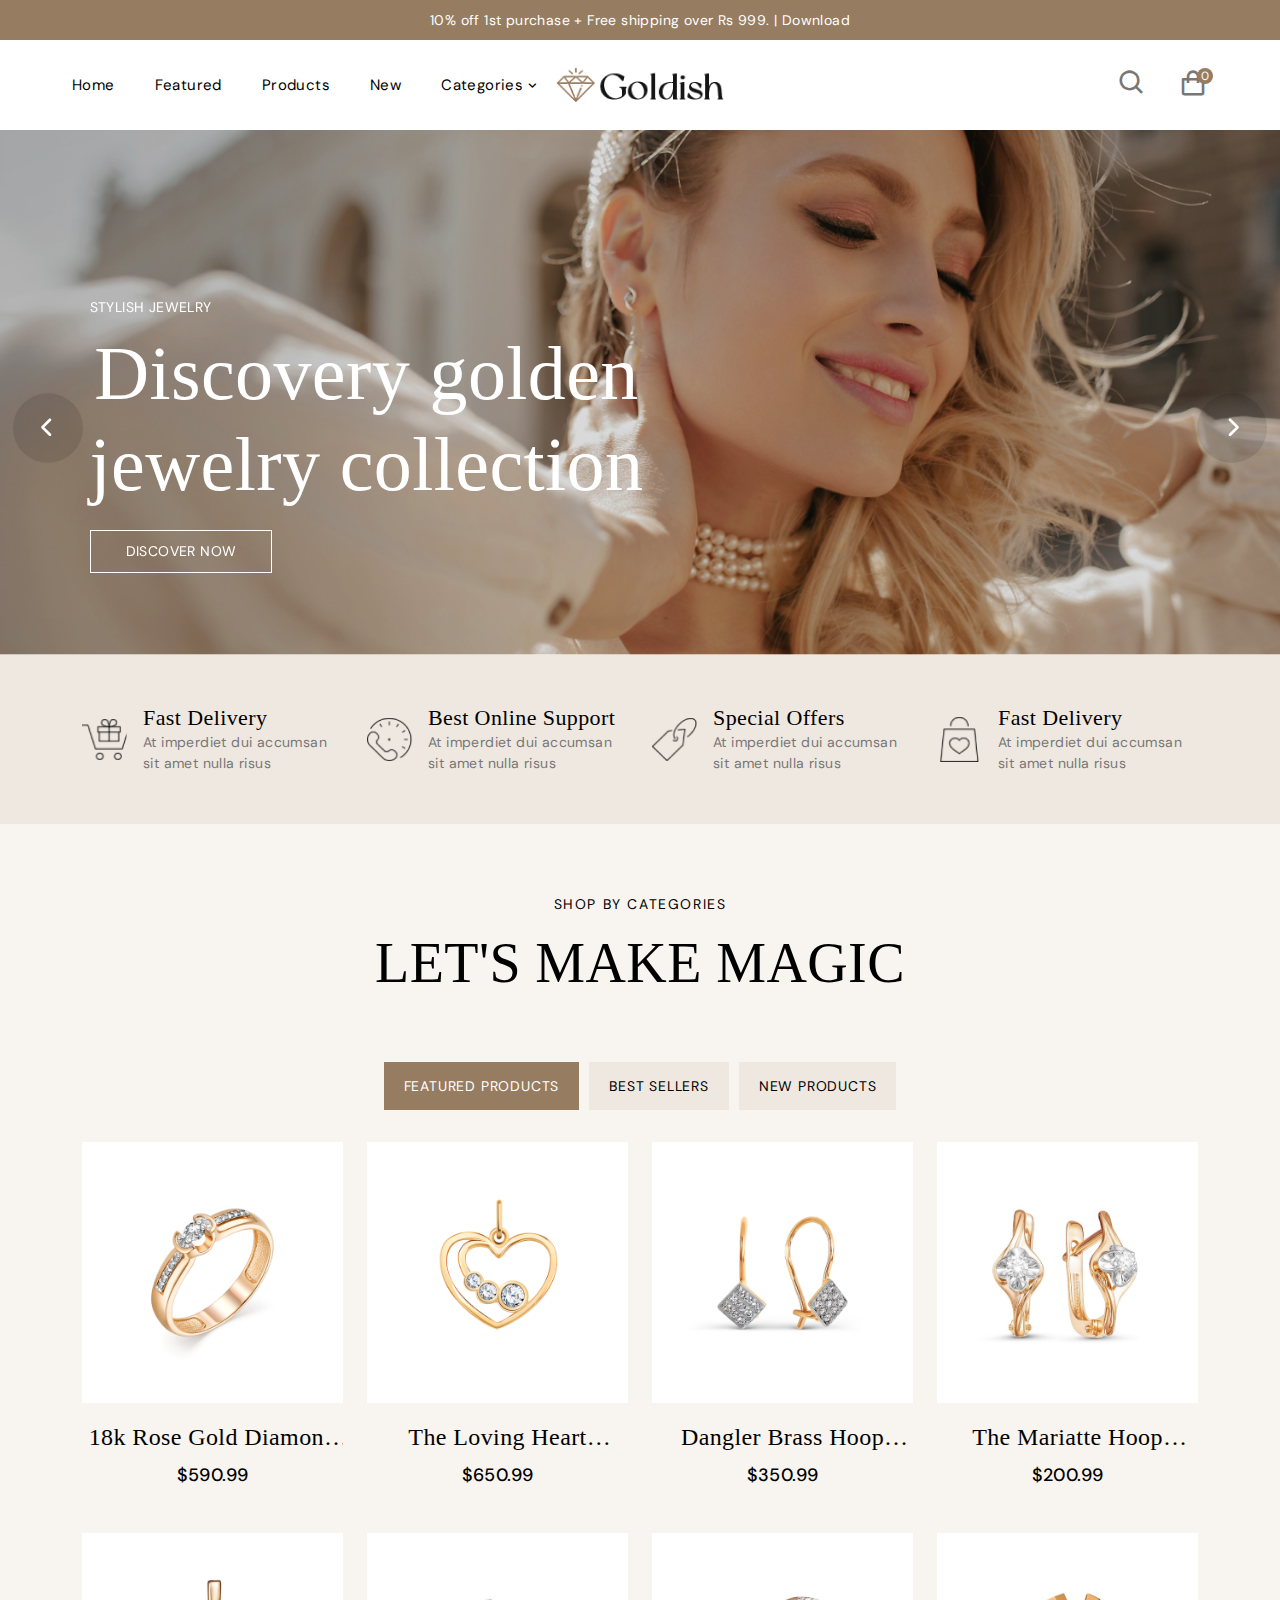
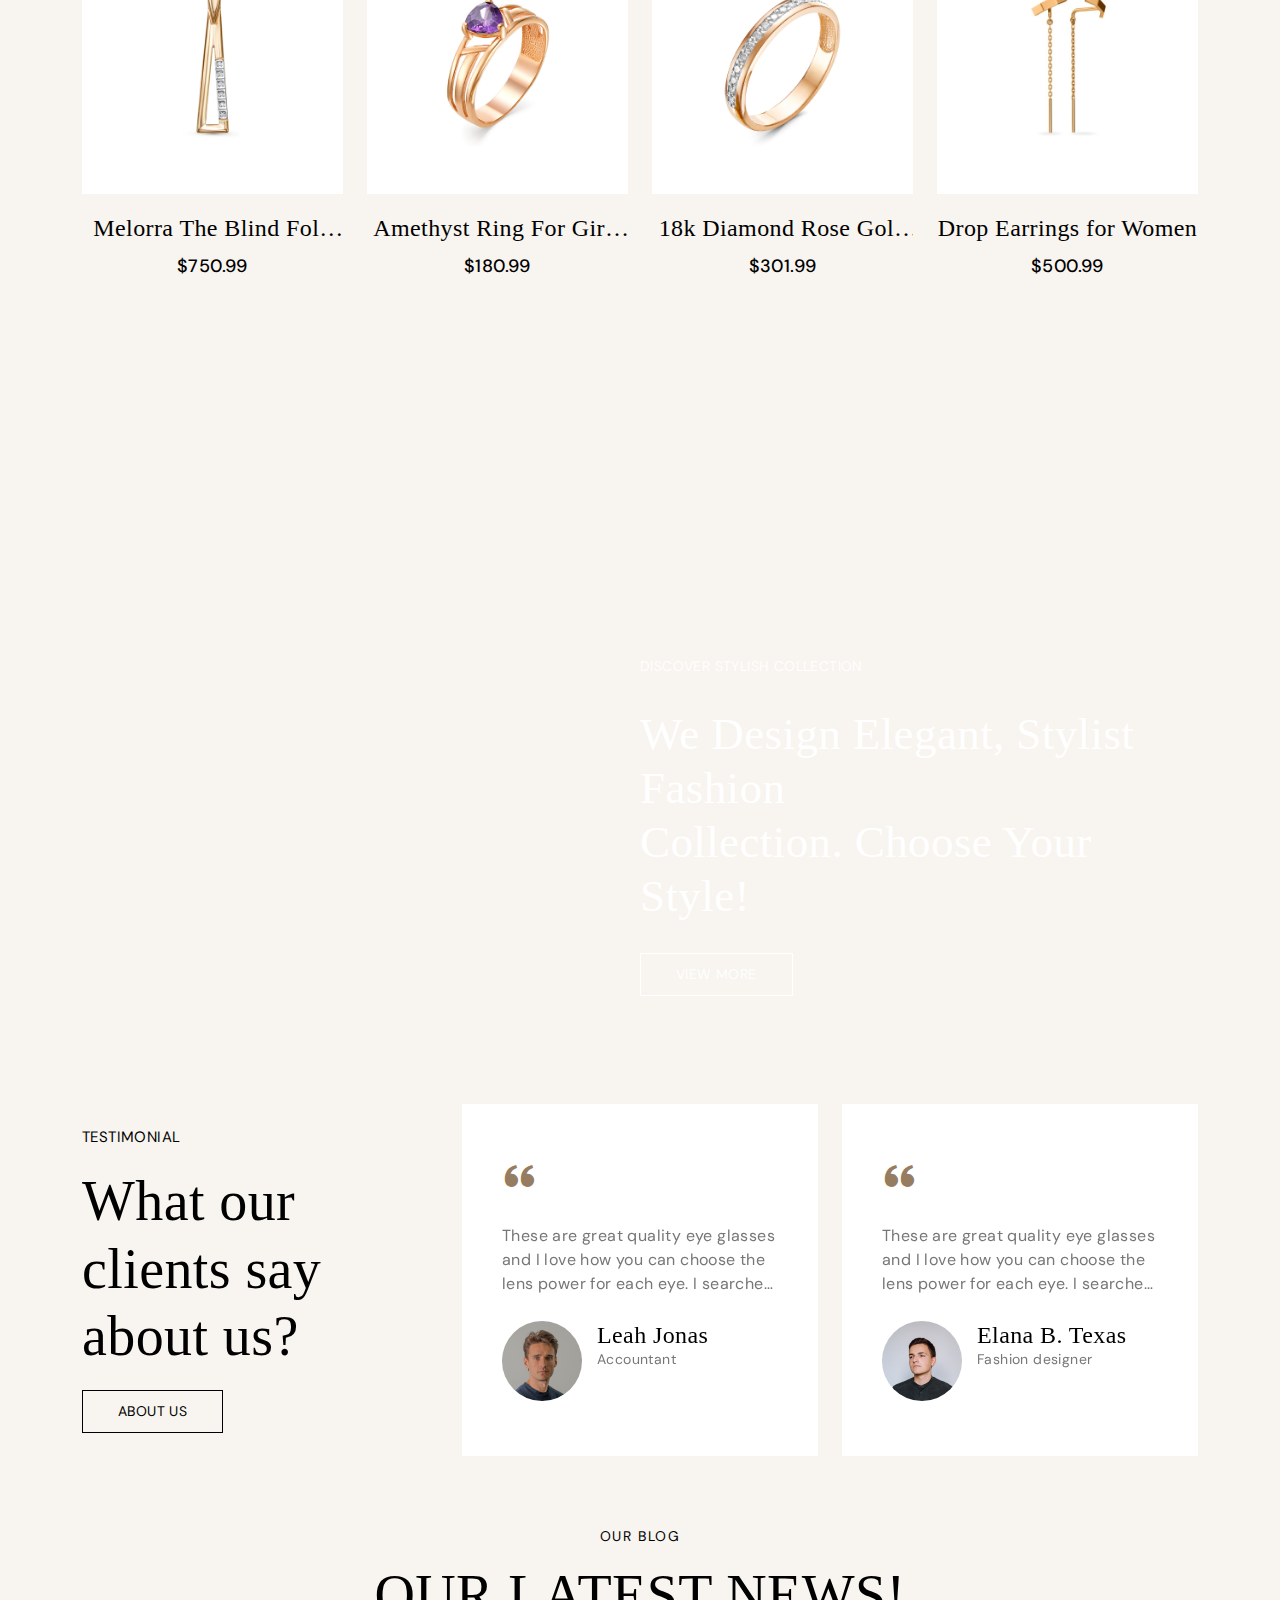
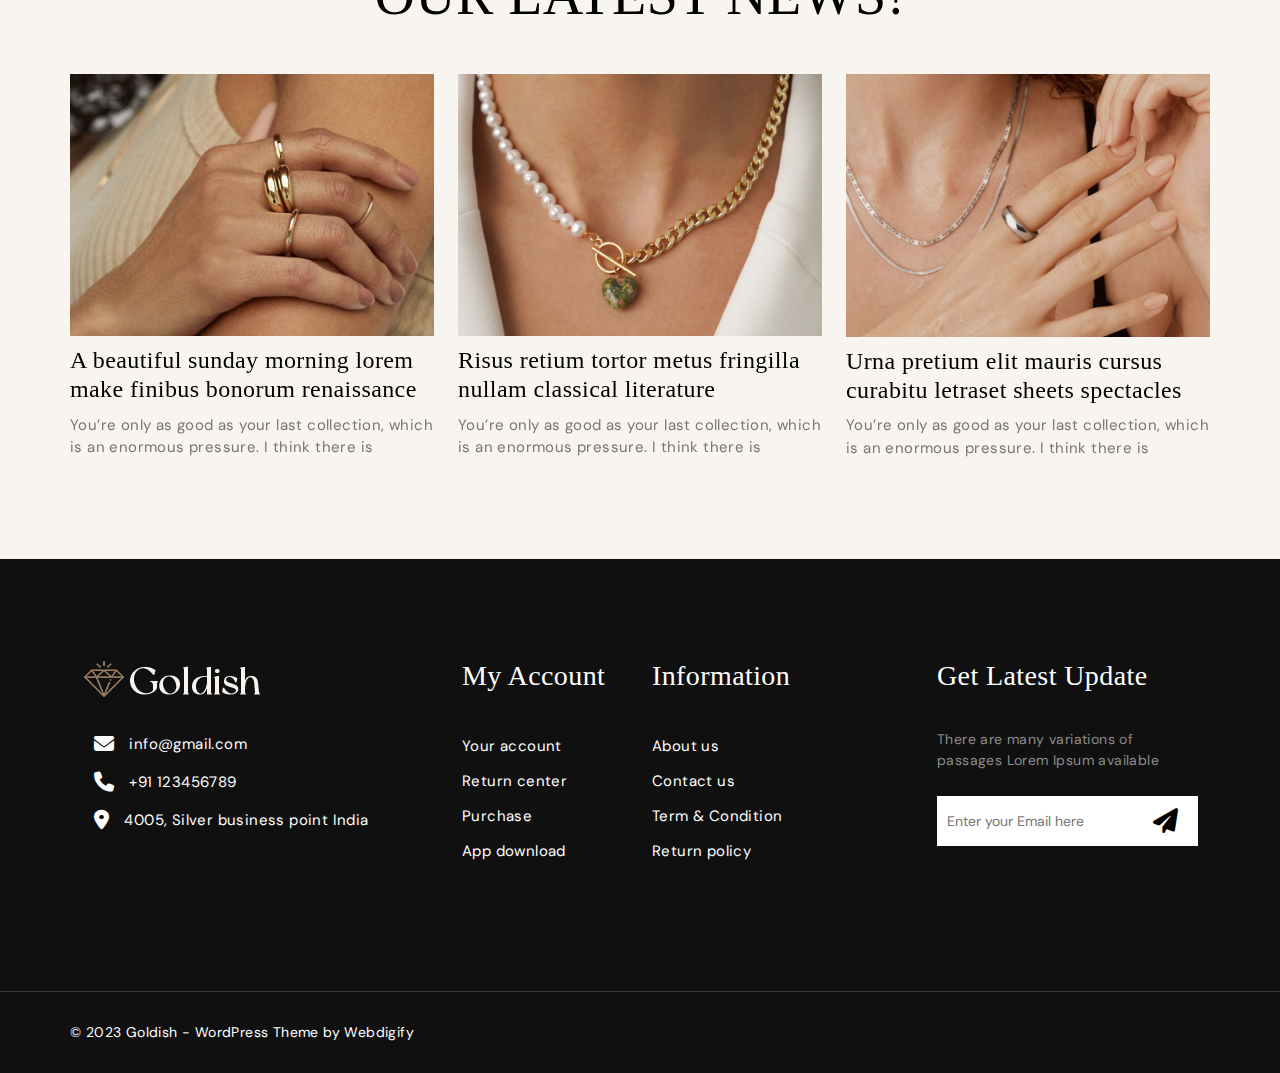
==== commit 40f2e9a3: "7/3/2023" ====
--- a/index.html
+++ b/index.html
@@ -31,7 +31,7 @@
             <nav class="nav-menu">
               <ul class="nav-list">
                 <li class="nav-item">
-                  <a href="#home" class="nav-link">Home </a>
+                  <a href="index.html" class="nav-link">Home </a>
                 </li>
                 <li class="nav-item">
                   <a href="#featured" class="nav-link">Featured</a>
@@ -69,7 +69,7 @@
           </div>
 
           <div class="col-2 order-xl-1 order-0">
-            <a href="#" class="nav-logo">
+            <a href="index.html" class="nav-logo">
               <img src="./img/logo.png" alt="" />
             </a>
           </div>
@@ -93,6 +93,7 @@
               </div>
               <div class="nav-shop" id="cart-shop">
                 <i class="bx bx-shopping-bag"></i>
+                <div class="cart-items">0</div>
               </div>
 
               <div class="nav-toggle" id="nav-toggle">
@@ -110,91 +111,14 @@
       <h2 class="cart__title-center">My Cart</h2>
 
       <div class="cart__container">
-        <article class="cart__card">
-          <div class="cart__box">
-            <img src="./img/pd-1.png" alt="" class="cart__img" />
-          </div>
-
-          <div class="cart__details">
-            <h3 class="cart__title">Jazzmaster</h3>
-            <span class="cart__price">$1050</span>
-
-            <div class="cart__amount">
-              <div class="cart__amount-content">
-                <span class="cart__amount-box">
-                  <i class="bx bx-minus"></i>
-                </span>
-
-                <span class="cart__amount-number">1</span>
-
-                <span class="cart__amount-box">
-                  <i class="bx bx-plus"></i>
-                </span>
-              </div>
-
-              <i class="bx bx-trash-alt cart__amount-trash"></i>
-            </div>
-          </div>
-        </article>
-
-        <article class="cart__card">
-          <div class="cart__box">
-            <img src="./img/pd-2.png" alt="" class="cart__img" />
-          </div>
-
-          <div class="cart__details">
-            <h3 class="cart__title">Rose Gold</h3>
-            <span class="cart__price">$850</span>
-
-            <div class="cart__amount">
-              <div class="cart__amount-content">
-                <span class="cart__amount-box">
-                  <i class="bx bx-minus"></i>
-                </span>
-
-                <span class="cart__amount-number">1</span>
-
-                <span class="cart__amount-box">
-                  <i class="bx bx-plus"></i>
-                </span>
-              </div>
-
-              <i class="bx bx-trash-alt cart__amount-trash"></i>
-            </div>
-          </div>
-        </article>
-
-        <article class="cart__card">
-          <div class="cart__box">
-            <img src="./img/pd-3.png" alt="" class="cart__img" />
-          </div>
-
-          <div class="cart__details">
-            <h3 class="cart__title">Longines Rose</h3>
-            <span class="cart__price">$980</span>
-
-            <div class="cart__amount">
-              <div class="cart__amount-content">
-                <span class="cart__amount-box">
-                  <i class="bx bx-minus"></i>
-                </span>
-
-                <span class="cart__amount-number">1</span>
-
-                <span class="cart__amount-box">
-                  <i class="bx bx-plus"></i>
-                </span>
-              </div>
-
-              <i class="bx bx-trash-alt cart__amount-trash"></i>
-            </div>
-          </div>
-        </article>
+        <!-- cart card -->
       </div>
 
       <div class="cart__prices">
-        <span class="cart__prices-item">3 items</span>
-        <span class="cart__prices-total">$2880</span>
+        <span class="cart__prices-item">Total</span>
+        <span class="cart__prices-total"
+          >$ <span class="cart-total"></span>
+        </span>
       </div>
     </div>
     <!-- MAIN -->
@@ -389,478 +313,7 @@
               role="tabpanel"
             >
               <div class="pd-content row">
-                <!-- ITEM1 -->
-                <div class="col-lg-3 col-sm-6 col-12">
-                  <div class="pd-item">
-                    <a href="product-ring.html">
-                      <img
-                        src="./img/pd-1.png"
-                        alt="product"
-                        class="pd-item-img"
-                      />
-                    </a>
-                    <a href="product-ring.html">
-                      <h4 class="pd-title">
-                        18k Rose Gold Diamond Plated Ring
-                      </h4>
-                    </a>
-
-                    <p class="pd-price">$450.00 - $590.00</p>
-                    <div class="pd-hover">
-                      <a href="product-ring.html">
-                        <img
-                          src="./img/pd-hover-1.png"
-                          alt="pd hover"
-                          class="pd-hover-img"
-                          s
-                        />
-                      </a>
-
-                      <ul class="pd-hover-btns">
-                        <li>
-                          <a href="#" class="pd-hover-btn">
-                            <i class="bx bx-shopping-bag"></i>
-                          </a>
-                        </li>
-                        <li>
-                          <a href="#" class="pd-hover-btn">
-                            <i class="bx bx-heart"></i>
-                          </a>
-                        </li>
-                        <li>
-                          <a href="#" class="pd-hover-btn">
-                            <i class="fa-regular fa-eye"></i>
-                          </a>
-                        </li>
-                        <li>
-                          <a href="#" class="pd-hover-btn">
-                            <i class="bx bx-shuffle"></i>
-                          </a>
-                        </li>
-                      </ul>
-                      <ul class="pd-item-rating">
-                        <li><i class="fa-solid fa-star star"></i></li>
-                        <li><i class="fa-solid fa-star star"></i></li>
-                        <li><i class="fa-solid fa-star star"></i></li>
-                        <li><i class="fa-solid fa-star star"></i></li>
-                        <li><i class="fa-solid fa-star"></i></li>
-                      </ul>
-                    </div>
-                  </div>
-                </div>
-                <!-- ITEM2 -->
-                <div class="col-lg-3 col-sm-6 col-12">
-                  <div class="pd-item">
-                    <a href="product-ring.html">
-                      <img
-                        src="./img/pd-2.png"
-                        alt="product"
-                        class="pd-item-img"
-                      />
-                    </a>
-
-                    <div class="pd-tag">sale!</div>
-                    <div class="flash-deal-timer">
-                      <div class="days"></div>
-                      <div class="hours"></div>
-                      <div class="minutes"></div>
-                      <div class="seconds focus"></div>
-                    </div>
-
-                    <a href="product-ring.html">
-                      <h4 class="pd-title">The Loving Heart Pendant</h4>
-                    </a>
-                    <p class="pd-price" id="sale">
-                      <span>$850.00</span> $650.00
-                    </p>
-                    <div class="pd-hover">
-                      <a href="product-ring.html">
-                        <img
-                          src="./img/pd-hover-2.png"
-                          alt="pd hover"
-                          class="pd-hover-img"
-                        />
-                      </a>
-                      <div class="pd-tag pd-tag-hover">-24%</div>
-
-                      <ul class="pd-hover-btns">
-                        <li>
-                          <a href="#" class="pd-hover-btn">
-                            <i class="bx bx-shopping-bag"></i>
-                          </a>
-                        </li>
-                        <li>
-                          <a href="#" class="pd-hover-btn">
-                            <i class="bx bx-heart"></i>
-                          </a>
-                        </li>
-                        <li>
-                          <a href="#" class="pd-hover-btn">
-                            <i class="fa-regular fa-eye"></i>
-                          </a>
-                        </li>
-                        <li>
-                          <a href="#" class="pd-hover-btn">
-                            <i class="bx bx-shuffle"></i>
-                          </a>
-                        </li>
-                      </ul>
-                      <ul class="pd-item-rating">
-                        <li><i class="fa-solid fa-star star"></i></li>
-                        <li><i class="fa-solid fa-star star"></i></li>
-                        <li><i class="fa-solid fa-star star"></i></li>
-                        <li><i class="fa-solid fa-star star"></i></li>
-                        <li><i class="fa-solid fa-star"></i></li>
-                      </ul>
-                    </div>
-                  </div>
-                </div>
-                <!-- ITEM3 -->
-                <div class="col-lg-3 col-sm-6 col-12">
-                  <div class="pd-item">
-                    <a href="product-ring.html">
-                      <img
-                        src="./img/pd-3.png"
-                        alt="product"
-                        class="pd-item-img"
-                      />
-                    </a>
-
-                    <a href="product-ring.html">
-                      <h4 class="pd-title">Dangler Brass Hoop Earring</h4>
-                    </a>
-                    <p class="pd-price">$350.00</p>
-                    <div class="pd-hover">
-                      <a href="product-ring.html">
-                        <img
-                          src="./img/pd-hover-3.png"
-                          alt="pd hover"
-                          class="pd-hover-img"
-                        />
-                      </a>
-                      <ul class="pd-hover-btns">
-                        <li>
-                          <a href="#" class="pd-hover-btn">
-                            <i class="bx bx-shopping-bag"></i>
-                          </a>
-                        </li>
-                        <li>
-                          <a href="#" class="pd-hover-btn">
-                            <i class="bx bx-heart"></i>
-                          </a>
-                        </li>
-                        <li>
-                          <a href="#" class="pd-hover-btn">
-                            <i class="fa-regular fa-eye"></i>
-                          </a>
-                        </li>
-                        <li>
-                          <a href="#" class="pd-hover-btn">
-                            <i class="bx bx-shuffle"></i>
-                          </a>
-                        </li>
-                      </ul>
-                      <ul class="pd-item-rating">
-                        <li><i class="fa-solid fa-star star"></i></li>
-                        <li><i class="fa-solid fa-star star"></i></li>
-                        <li><i class="fa-solid fa-star star"></i></li>
-                        <li><i class="fa-solid fa-star star"></i></li>
-                        <li><i class="fa-solid fa-star"></i></li>
-                      </ul>
-                    </div>
-                  </div>
-                </div>
-                <!-- ITEM4 -->
-                <div class="col-lg-3 col-sm-6 col-12">
-                  <div class="pd-item">
-                    <a href="product-ring.html">
-                      <img
-                        src="./img/pd-4.png"
-                        alt="product"
-                        class="pd-item-img"
-                      />
-                    </a>
-
-                    <div class="pd-tag">sale!</div>
-                    <div class="flash-deal-timer">
-                      <div class="days"></div>
-                      <div class="hours"></div>
-                      <div class="minutes"></div>
-                      <div class="seconds focus"></div>
-                    </div>
-
-                    <a href="product-ring.html">
-                      <h4 class="pd-title">The Mariatte Hoop Earrings</h4>
-                    </a>
-                    <p class="pd-price" id="sale">
-                      <span>$250.00</span> $200.00
-                    </p>
-                    <div class="pd-hover">
-                      <a href="product-ring.html">
-                        <img
-                          src="./img/pd-hover-4.png"
-                          alt="pd hover"
-                          class="pd-hover-img"
-                        />
-                      </a>
-                      <div class="pd-tag pd-tag-hover">-20%</div>
-
-                      <ul class="pd-hover-btns">
-                        <li>
-                          <a href="#" class="pd-hover-btn">
-                            <i class="bx bx-shopping-bag"></i>
-                          </a>
-                        </li>
-                        <li>
-                          <a href="#" class="pd-hover-btn">
-                            <i class="bx bx-heart"></i>
-                          </a>
-                        </li>
-                        <li>
-                          <a href="#" class="pd-hover-btn">
-                            <i class="fa-regular fa-eye"></i>
-                          </a>
-                        </li>
-                        <li>
-                          <a href="#" class="pd-hover-btn">
-                            <i class="bx bx-shuffle"></i>
-                          </a>
-                        </li>
-                      </ul>
-                      <ul class="pd-item-rating">
-                        <li><i class="fa-solid fa-star star"></i></li>
-                        <li><i class="fa-solid fa-star star"></i></li>
-                        <li><i class="fa-solid fa-star star"></i></li>
-                        <li><i class="fa-solid fa-star star"></i></li>
-                        <li><i class="fa-solid fa-star"></i></li>
-                      </ul>
-                    </div>
-                  </div>
-                </div>
-                <!-- ITEM5 -->
-                <div class="col-lg-3 col-sm-6 col-12">
-                  <div class="pd-item">
-                    <a href="product-ring.html">
-                      <img
-                        src="./img/pd-5.png"
-                        alt="product"
-                        class="pd-item-img"
-                      />
-                    </a>
-
-                    <a href="product-ring.html">
-                      <h4 class="pd-title">
-                        Melorra The Blind Fold Diamond Earrings
-                      </h4>
-                    </a>
-                    <p class="pd-price">$151.00 - $750.00</p>
-                    <div class="pd-hover">
-                      <a href="product-ring.html">
-                        <img
-                          src="./img/pd-hover-5.png"
-                          alt="pd hover"
-                          class="pd-hover-img"
-                        />
-                      </a>
-                      <ul class="pd-hover-btns">
-                        <li>
-                          <a href="#" class="pd-hover-btn">
-                            <i class="bx bx-shopping-bag"></i>
-                          </a>
-                        </li>
-                        <li>
-                          <a href="#" class="pd-hover-btn">
-                            <i class="bx bx-heart"></i>
-                          </a>
-                        </li>
-                        <li>
-                          <a href="#" class="pd-hover-btn">
-                            <i class="fa-regular fa-eye"></i>
-                          </a>
-                        </li>
-                        <li>
-                          <a href="#" class="pd-hover-btn">
-                            <i class="bx bx-shuffle"></i>
-                          </a>
-                        </li>
-                      </ul>
-                      <ul class="pd-item-rating">
-                        <li><i class="fa-solid fa-star star"></i></li>
-                        <li><i class="fa-solid fa-star star"></i></li>
-                        <li><i class="fa-solid fa-star star"></i></li>
-                        <li><i class="fa-solid fa-star star"></i></li>
-                        <li><i class="fa-solid fa-star"></i></li>
-                      </ul>
-                    </div>
-                  </div>
-                </div>
-                <!-- ITEM6 -->
-                <div class="col-lg-3 col-sm-6 col-12">
-                  <div class="pd-item">
-                    <a href="product-ring.html">
-                      <img
-                        src="./img/pd-6.png"
-                        alt="product"
-                        class="pd-item-img"
-                      />
-                    </a>
-
-                    <a href="product-ring.html">
-                      <h4 class="pd-title">
-                        Amethyst Ring For Girls and Women
-                      </h4>
-                    </a>
-                    <p class="pd-price">$180.00</p>
-                    <div class="pd-hover">
-                      <a href="product-ring.html">
-                        <img
-                          src="./img/pd-hover-6.png"
-                          alt="pd hover"
-                          class="pd-hover-img"
-                        />
-                      </a>
-                      <ul class="pd-hover-btns">
-                        <li>
-                          <a href="#" class="pd-hover-btn">
-                            <i class="bx bx-shopping-bag"></i>
-                          </a>
-                        </li>
-                        <li>
-                          <a href="#" class="pd-hover-btn">
-                            <i class="bx bx-heart"></i>
-                          </a>
-                        </li>
-                        <li>
-                          <a href="#" class="pd-hover-btn">
-                            <i class="fa-regular fa-eye"></i>
-                          </a>
-                        </li>
-                        <li>
-                          <a href="#" class="pd-hover-btn">
-                            <i class="bx bx-shuffle"></i>
-                          </a>
-                        </li>
-                      </ul>
-                      <ul class="pd-item-rating">
-                        <li><i class="fa-solid fa-star star"></i></li>
-                        <li><i class="fa-solid fa-star star"></i></li>
-                        <li><i class="fa-solid fa-star star"></i></li>
-                        <li><i class="fa-solid fa-star star"></i></li>
-                        <li><i class="fa-solid fa-star"></i></li>
-                      </ul>
-                    </div>
-                  </div>
-                </div>
-                <!-- ITEM7 -->
-                <div class="col-lg-3 col-sm-6 col-12">
-                  <div class="pd-item">
-                    <a href="product-ring.html">
-                      <img
-                        src="./img/pd-7.png"
-                        alt="product"
-                        class="pd-item-img"
-                      />
-                    </a>
-
-                    <a href="product-ring.html">
-                      <h4 class="pd-title">18kt Diamond Rose Gold ring</h4>
-                    </a>
-                    <p class="pd-price">$301.00</p>
-                    <div class="pd-hover">
-                      <a href="product-ring.html">
-                        <img
-                          src="./img/pd-hover-7.png"
-                          alt="pd hover"
-                          class="pd-hover-img"
-                        />
-                      </a>
-                      <ul class="pd-hover-btns">
-                        <li>
-                          <a href="#" class="pd-hover-btn">
-                            <i class="bx bx-shopping-bag"></i>
-                          </a>
-                        </li>
-                        <li>
-                          <a href="#" class="pd-hover-btn">
-                            <i class="bx bx-heart"></i>
-                          </a>
-                        </li>
-                        <li>
-                          <a href="#" class="pd-hover-btn">
-                            <i class="fa-regular fa-eye"></i>
-                          </a>
-                        </li>
-                        <li>
-                          <a href="#" class="pd-hover-btn">
-                            <i class="bx bx-shuffle"></i>
-                          </a>
-                        </li>
-                      </ul>
-                      <ul class="pd-item-rating">
-                        <li><i class="fa-solid fa-star star"></i></li>
-                        <li><i class="fa-solid fa-star star"></i></li>
-                        <li><i class="fa-solid fa-star star"></i></li>
-                        <li><i class="fa-solid fa-star star"></i></li>
-                        <li><i class="fa-solid fa-star"></i></li>
-                      </ul>
-                    </div>
-                  </div>
-                </div>
-                <!-- ITEM8 -->
-                <div class="col-lg-3 col-sm-6 col-12">
-                  <div class="pd-item">
-                    <a href="product-ring.html">
-                      <img
-                        src="./img/pd-8.png"
-                        alt="product"
-                        class="pd-item-img"
-                      />
-                    </a>
-
-                    <a href="product-ring.html">
-                      <h4 class="pd-title">Drop Earrings for Women</h4>
-                    </a>
-                    <p class="pd-price">$450.00 - $500.00</p>
-                    <div class="pd-hover">
-                      <a href="product-ring.html">
-                        <img
-                          src="./img/pd-hover-8.png"
-                          alt="pd hover"
-                          class="pd-hover-img"
-                        />
-                      </a>
-                      <ul class="pd-hover-btns">
-                        <li>
-                          <a href="#" class="pd-hover-btn">
-                            <i class="bx bx-shopping-bag"></i>
-                          </a>
-                        </li>
-                        <li>
-                          <a href="#" class="pd-hover-btn">
-                            <i class="bx bx-heart"></i>
-                          </a>
-                        </li>
-                        <li>
-                          <a href="#" class="pd-hover-btn">
-                            <i class="fa-regular fa-eye"></i>
-                          </a>
-                        </li>
-                        <li>
-                          <a href="#" class="pd-hover-btn">
-                            <i class="bx bx-shuffle"></i>
-                          </a>
-                        </li>
-                      </ul>
-                      <ul class="pd-item-rating">
-                        <li><i class="fa-solid fa-star star"></i></li>
-                        <li><i class="fa-solid fa-star star"></i></li>
-                        <li><i class="fa-solid fa-star star"></i></li>
-                        <li><i class="fa-solid fa-star star"></i></li>
-                        <li><i class="fa-solid fa-star"></i></li>
-                      </ul>
-                    </div>
-                  </div>
-                </div>
+                <!-- render item -->
               </div>
             </div>
 
@@ -1678,6 +1131,7 @@
 
     <!--=============== MAIN JS ===============-->
     <script src="./js/main.js"></script>
+    <script src="./js/products.js"></script>
 
     <script>
       let swiper = new Swiper(".testimonial-content", {
--- a/css/style.css
+++ b/css/style.css
@@ -229,6 +229,24 @@
   top: 23px;
   right: 20px;
 }
+.nav-shop {
+  position: relative;
+}
+
+.cart-items {
+  position: absolute;
+  top: 5px;
+  right: -5px;
+  font-size: 12px;
+  color: #fff;
+  background-color: var(--first-color);
+  width: 16px;
+  height: 16px;
+  border-radius: 50%;
+  display: flex;
+  align-items: center;
+  justify-content: center;
+}
 
 /* Show Menu */
 .show-menu {
@@ -468,6 +486,7 @@
   align-items: center;
   flex-direction: column;
   margin-bottom: 24px;
+  width: fit-content;
 }
 .pd-item-img {
   width: 100%;
@@ -582,14 +601,15 @@
   font-weight: var(--font-medium);
   margin-bottom: 20px;
 }
-#sale {
+.sale-price {
   color: red;
 }
-.pd-price#sale span {
+.old-price {
   font-size: 14px;
   line-height: 24px;
-  color: var(--title-color);
+  color: var(--text-color);
   text-decoration: line-through;
+  font-weight: var(--font-normal);
 }
 /* PD TABS */
 .nav-pills {
@@ -769,8 +789,8 @@
   font-size: var(--small-font-size);
 }
 
-.blog-content .swiper-button-next,
-.blog-content .swiper-button-prev {
+.swiper-button-next,
+.swiper-button-prev {
   width: 35px;
   height: 35px;
   color: var(--title-color);
@@ -778,17 +798,19 @@
   opacity: 0;
   transition: 0.3s;
 }
-.blog-content .swiper-button-next::after,
-.blog-content .swiper-button-prev::after {
+.swiper-button-next::after,
+.swiper-button-prev::after {
   font-size: 12px;
 }
-.blog-content .swiper-button-next {
+.swiper-button-next {
   right: 4px;
 }
-.blog-content .swiper-button-prev {
+.swiper-button-prev {
   left: 4px;
 }
 
+.pd-related-content:hover .swiper-button-next,
+.pd-related-content:hover .swiper-button-prev,
 .blog-content:hover .swiper-button-next,
 .blog-content:hover .swiper-button-prev {
   opacity: 1;
@@ -887,11 +909,15 @@
 }
 
 /*=============== BREADCRUMBS ===============*/
-.breadcrumb-container {
+.breadcrumb {
   background-color: var(--container-color);
   height: 150px;
   margin-top: 130px;
   width: 100%;
+  align-items: center;
+  justify-content: center;
+
+  color: var(--title-color);
 }
 
 .breadcrumb-list {
@@ -910,6 +936,10 @@
   text-decoration: none;
 }
 /*=============== PRODUCT DETAIL ===============*/
+.pd-details-container {
+  margin-top: 100px;
+  margin-bottom: 100px;
+}
 .pd-swiper img,
 .pd-swiper2 img {
   width: 100%;
@@ -946,7 +976,381 @@
 .pd-swiper .swiper-button-prev::after {
   font-size: 12px;
 }
-
+.pd-details-content {
+  display: flex;
+  flex-direction: column;
+  gap: 2rem;
+}
+.pd-details-title {
+  font-size: 28px;
+}
+
+.pd-details-price {
+  font-size: 20px;
+  font-weight: var(--font-bold);
+  color: var(--title-color);
+}
+.pd-details-review {
+  font-size: var(--smaller-font-size);
+  color: var(--text-color);
+  text-decoration: underline;
+  transition: 0.3s;
+}
+.pd-details-review:hover {
+  color: var(--first-color);
+}
+.pd-details-price span {
+  font-size: 13px;
+  font-weight: var(--font-normal);
+  color: #777;
+}
+.pd-details-desc {
+  font-size: var(--smaller-font-size);
+}
+
+.pd-details-option-title {
+  font-size: 20px;
+  margin-bottom: 0.75rem;
+}
+#black {
+  background-color: #000;
+}
+
+#purple {
+  background-color: purple;
+}
+
+#green {
+  background-color: green;
+}
+
+#gold {
+  background-color: #b96f00;
+}
+.pd-details-option-color-container li {
+  border: 2px solid transparent;
+  border-radius: 2px;
+}
+.pd-details-option-color-container {
+  align-items: center;
+  gap: 15px;
+  height: 30px;
+}
+
+.pd-details-option-color {
+  width: 25px;
+  height: 25px;
+  border-radius: 2px;
+  border: 2px solid #fff;
+  box-shadow: 0 0 4px hsla(0, 0%, 15%, 0.1);
+  position: relative;
+  cursor: pointer;
+}
+
+.color-picked {
+  border-color: #000 !important;
+}
+
+.pd-details-option-size input {
+  position: absolute;
+  opacity: 0;
+  cursor: pointer;
+  height: 0;
+  width: 0;
+}
+.pd-details-option-size {
+  display: block;
+  position: relative;
+  padding-left: 25px;
+  cursor: pointer;
+  font-size: 16px;
+  line-height: 26px;
+  color: #656565;
+  margin-right: 32px;
+}
+
+.pd-details-option-size .checkmark::after {
+  content: "";
+  position: absolute;
+  display: none;
+  left: 5px;
+  top: 2px;
+  width: 5px;
+  height: 10px;
+  border: solid #252525;
+  border-width: 0 2px 2px 0;
+  -webkit-transform: rotate(45deg);
+  -ms-transform: rotate(45deg);
+  transform: rotate(45deg);
+}
+
+.pd-details-option-size .checkmark {
+  position: absolute;
+  top: 5px;
+  left: 0;
+  height: 17px;
+  width: 17px;
+  background-color: transparent;
+  border: 1px solid #252525;
+  border-radius: 2px;
+}
+.pd-details-option-size input:checked ~ .checkmark {
+  background-color: transparent;
+}
+
+.pd-details-option-size input:checked ~ .checkmark::after {
+  display: block;
+}
+
+.pd-details-quantity {
+  display: flex;
+  gap: 2rem;
+}
+
+.black-btn {
+  color: #000;
+  border-color: #000;
+}
+.black-btn:hover {
+  color: #fff;
+}
+
+.quantity-counter {
+  border: 1px solid #f2f2f2;
+  width: fit-content;
+  transition: 0.3s;
+}
+
+.quantity-counter:hover {
+  border-color: #000;
+}
+.quantity-input {
+  text-align: center;
+  width: 35px;
+  line-height: 40px;
+  border-left: 1px solid #f2f2f2;
+  border-right: 1px solid #f2f2f2;
+}
+.quantity-input[type="number"]::-webkit-inner-spin-button,
+.quantity-input[type="number"]::-webkit-outer-spin-button {
+  -webkit-appearance: none;
+}
+
+.minus,
+.plus {
+  background-color: #fff;
+  width: 30px;
+}
+
+.pd-details-info span {
+  font-size: var(--small-font-size);
+  color: #000;
+  font-weight: var(--font-bold);
+}
+
+.pd-details-info {
+  gap: 25px;
+}
+.pd-details-info,
+.pd-details-service {
+  display: flex;
+  flex-direction: column;
+  font-size: var(--smaller-font-size);
+}
+.pd-details-service {
+  border-bottom: 1px dotted #77777776;
+}
+.pd-details-service li {
+  padding: 10px 15px;
+  border: 1px dotted #77777776;
+  border-bottom: none;
+}
+
+.pd-details-service span {
+  font-size: var(--normal-font-size);
+  font-weight: var(--font-bold);
+  font-family: "DidotLTW01-Roman";
+  color: var(--title-color);
+}
+
+/*=============== PRODUCT DESCRIPTION ===============*/
+.pd-desc .nav-pills {
+  justify-content: start;
+}
+
+.pd-desc {
+  font-size: var(--smaller-font-size);
+  line-height: 26px;
+}
+.pd-desc p {
+  margin: 15px 0;
+}
+
+.pd-desc-row {
+  margin-top: 30px;
+}
+
+.pd-desc-img {
+  width: 100%;
+  margin-right: 24px;
+}
+
+.pd-desc-title {
+  font-size: var(--h3-font-size);
+}
+
+.pd-desc-subtitle {
+  font-size: var(--h4-font-size);
+  margin-top: 50px;
+  margin-bottom: 15px;
+}
+
+.pd-desc-list {
+  list-style: decimal;
+  display: flex;
+  flex-direction: column;
+  gap: 10px;
+}
+.pd-desc-list li {
+  margin-left: 20px;
+}
+.pd-desc .tab-content {
+  padding: 30px;
+  border: 1px solid #d2d1d1;
+}
+
+/*=============== CATEGORIES ===============*/
+.category-container {
+  margin-top: 100px;
+}
+
+.cate-sidebar {
+  display: grid;
+  grid-template-columns: repeat(1, 1fr);
+  row-gap: 30px;
+}
+
+.cate-sidebar-item {
+  display: flex;
+  flex-direction: column;
+  background-color: var(--container-color-alt);
+  padding: 5px;
+  gap: 20px;
+}
+
+.cate-sidebar-item-title {
+  font-size: 22px;
+  padding: 7px;
+
+  background-color: var(--container-color);
+}
+
+.cate-sidebar-item-list {
+  display: flex;
+  flex-direction: column;
+  gap: 5px;
+  padding-left: 7px;
+  margin-bottom: 20px;
+}
+
+.cate-sidebar-item-link {
+  font-size: var(--smaller-font-size);
+  transition: 0.3s;
+}
+
+.cate-sidebar-item-link:hover {
+  color: var(--first-color);
+  text-decoration: underline;
+}
+
+/*=============== ABOUT US ===============*/
+.about-us-image-slider .swiper-button-next,
+.about-us-image-slider .swiper-button-prev {
+  color: #fff;
+  background-color: transparent;
+  opacity: 1;
+}
+.about-us-image-slider .swiper-button-next::after,
+.about-us-image-slider .swiper-button-prev::after {
+  font-size: 20px;
+}
+.about-us-image-slider,
+.about-us-item,
+.about-us-img {
+  margin-bottom: 70px;
+}
+
+.about-us-item {
+  height: 100%;
+  display: flex;
+  flex-direction: column;
+  justify-content: center;
+}
+
+.about-us-title {
+  font-size: 50px;
+  margin-bottom: 25px;
+}
+
+.about-us-text {
+  font-size: var(--smaller-font-size);
+  margin-bottom: 15px;
+}
+
+.about-us-author {
+  color: var(--title-color);
+}
+
+.about-us-img img {
+  width: 100%;
+}
+
+/*=============== ACHIEVEMENT ===============*/
+.achievement-content {
+  background-color: var(--container-color);
+  padding: 50px;
+  margin-bottom: 100px;
+}
+
+.achievement-desc {
+  padding: 5px;
+  font-size: var(--smaller-font-size);
+}
+
+.achievement-title {
+  font-size: 50px;
+  margin-bottom: 30px;
+}
+
+.achievement-data {
+  padding-left: 100px;
+  padding-right: 100px;
+  display: grid;
+  grid-template-columns: repeat(2, 1fr);
+  height: 100%;
+}
+
+.achievement-data-item {
+  display: flex;
+  flex-direction: column;
+  justify-content: start;
+  align-items: center;
+  padding: 25px 0 25px 0;
+}
+
+.achievement-data-number {
+  font-size: 30px;
+  font-weight: var(--font-bold);
+  color: var(--title-color);
+}
+
+.achievement-data-name {
+  font-size: var(--small-font-size);
+  text-align: center;
+}
+.gold {
+  color: #967c60;
+}
 /*=============== SCROLL UP ===============*/
 .scrollup {
   position: fixed;
@@ -1017,6 +1421,10 @@
   .testimonial-title {
     font-size: var(--h2-font-size);
   }
+  .achievement-data {
+    padding-left: 50px;
+    padding-right: 50px;
+  }
 }
 @media screen and (max-width: 992px) {
   .caption-title {
@@ -1068,6 +1476,18 @@
   }
   .accordion-btn {
     display: initial;
+  }
+  .pd-desc-title {
+    font-size: 28px;
+  }
+  .pd-details-content {
+    margin-top: 25px;
+  }
+  .pd-desc-subtitle {
+    margin-top: 20px;
+  }
+  .achievement-data {
+    padding: 0;
   }
 }
 @media screen and (max-width: 768px) {
@@ -1148,6 +1568,13 @@
   .testimonial-title {
     text-align: center;
   }
+  .pd-desc-title {
+    margin-top: 25px;
+  }
+  .pd-related-content .swiper-slide {
+    display: flex;
+    justify-content: center;
+  }
 }
 @media screen and (max-width: 576px) {
   .section-title h1 {
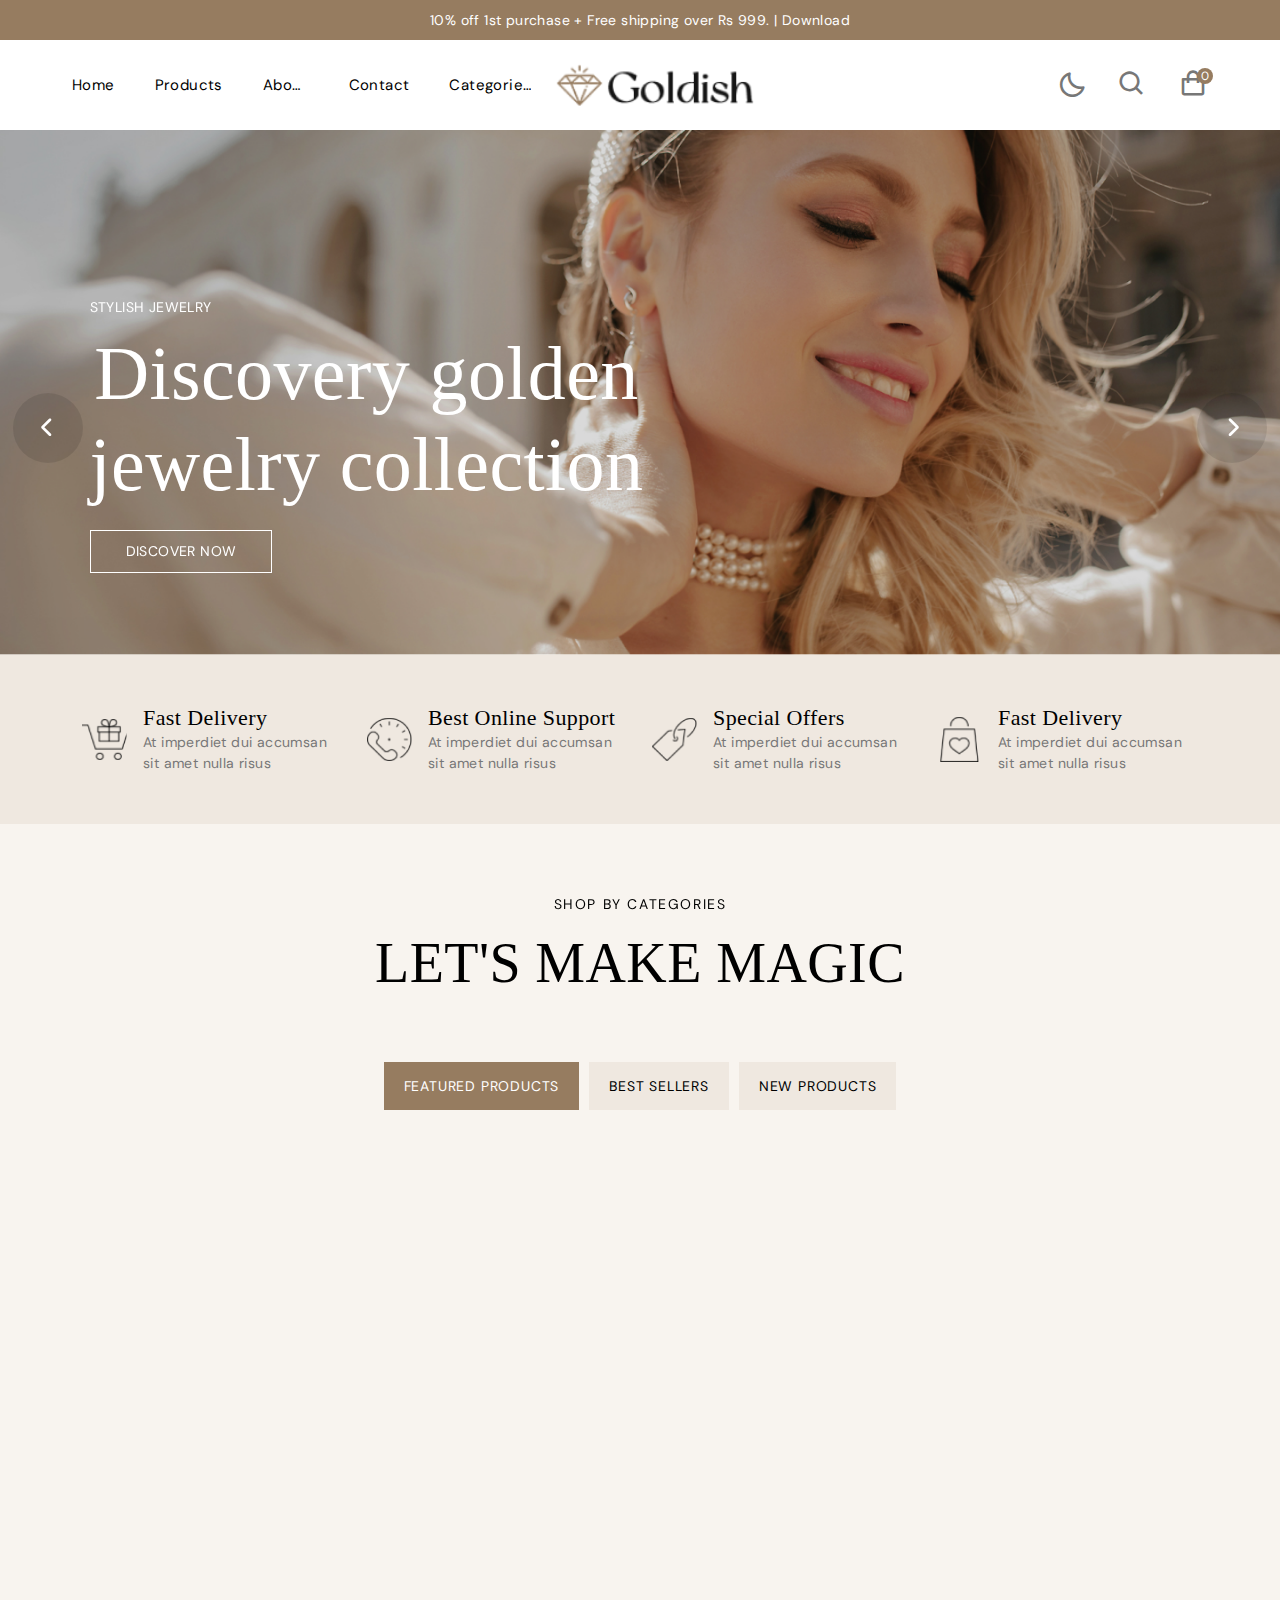
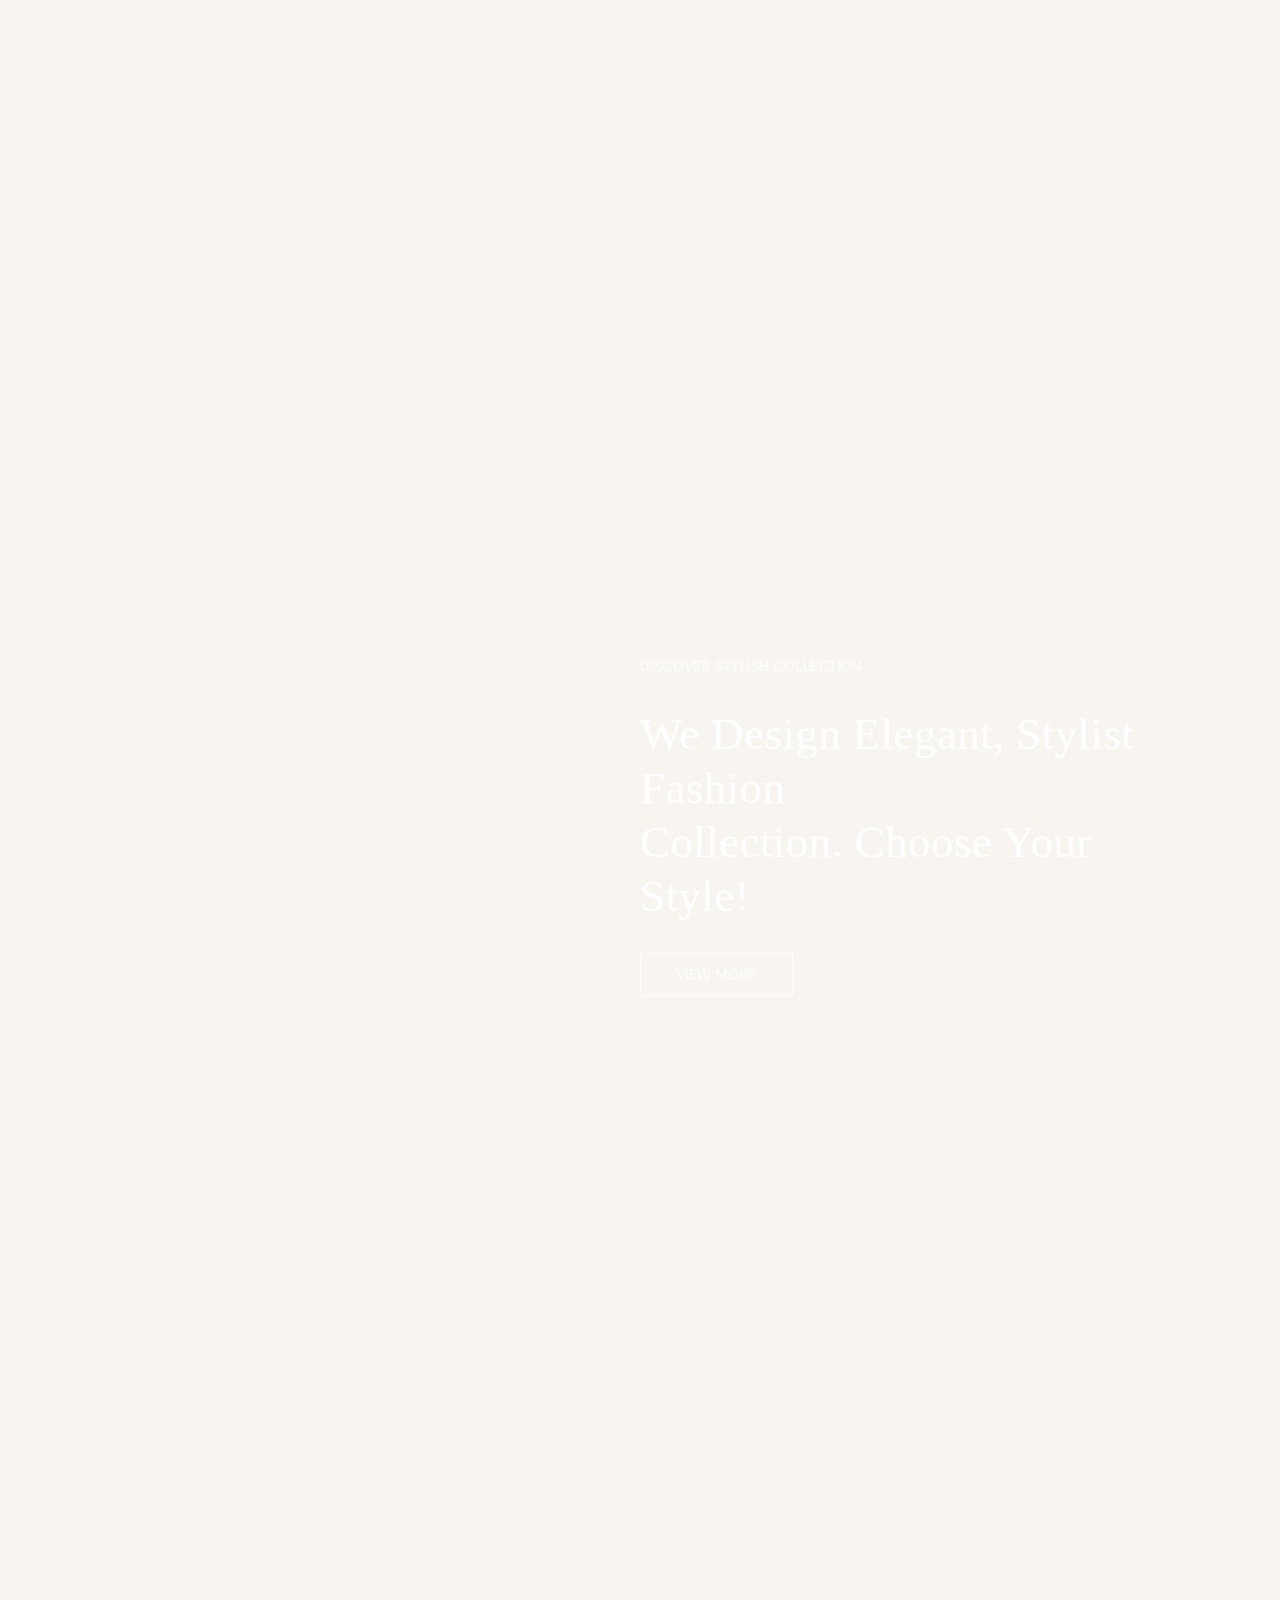
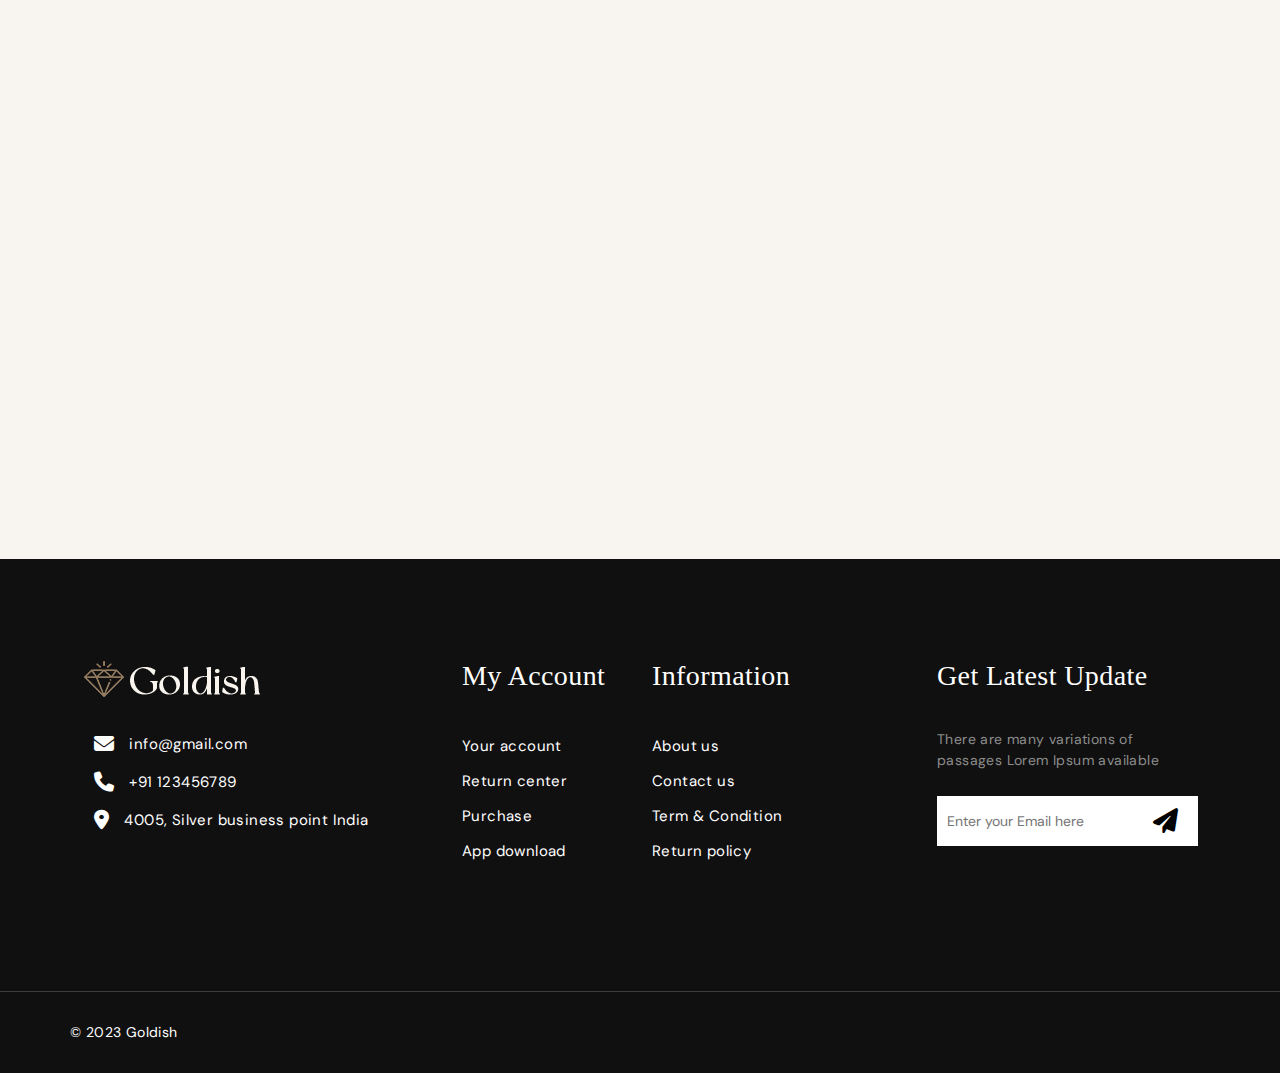
==== commit 4739a409: "last commit" ====
--- a/index.html
+++ b/index.html
@@ -4,6 +4,7 @@
     <meta charset="UTF-8" />
     <meta http-equiv="X-UA-Compatible" content="IE=edge" />
     <meta name="viewport" content="width=device-width, initial-scale=1.0" />
+    <link rel="shortcut icon" href="./img/logo-thumb.png" type="image/x-icon" />
     <link
       href="https://unpkg.com/boxicons@2.1.4/css/boxicons.min.css"
       rel="stylesheet"
@@ -27,23 +28,23 @@
         </div>
 
         <div class="row align-items-center header-content">
-          <div class="col-5 order-xl-0 order-1">
+          <div class="col-xl-5 col-8 order-xl-0 order-1">
             <nav class="nav-menu">
               <ul class="nav-list">
                 <li class="nav-item">
                   <a href="index.html" class="nav-link">Home </a>
                 </li>
                 <li class="nav-item">
-                  <a href="#featured" class="nav-link">Featured</a>
+                  <a href="product-ring.html" class="nav-link">Products</a>
                 </li>
                 <li class="nav-item">
-                  <a href="#products" class="nav-link">Products</a>
+                  <a href="about-us.html" class="nav-link">About Us</a>
                 </li>
                 <li class="nav-item">
-                  <a href="#new" class="nav-link">New</a>
+                  <a href="contact.html" class="nav-link">Contact</a>
                 </li>
                 <li class="nav-item">
-                  <a href="#cate" class="nav-link"
+                  <a href="category.html" class="nav-link"
                     >Categories
                     <i class="fa fa-angle-down" data-toggle="dropdown"></i>
                   </a>
@@ -70,13 +71,13 @@
 
           <div class="col-2 order-xl-1 order-0">
             <a href="index.html" class="nav-logo">
-              <img src="./img/logo.png" alt="" />
+              <!-- <img src="./img/logo.png" alt="" /> -->
             </a>
           </div>
-          <div class="col-5 order-xl-2 order-2">
+          <div class="col-xl-5 col-2 order-xl-2 order-2">
             <div class="nav-btns">
               <!-- Theme change btns -->
-              <!-- <i class="bx bx-moon change-theme" id="theme-button"></i> -->
+              <i class="bx bx-moon change-theme" id="theme-button"></i>
 
               <div class="nav-search" id="search">
                 <i class="bx bx-search"></i>
@@ -837,7 +838,7 @@
                 <h1 class="testimonial-title">
                   What our clients say about us?
                 </h1>
-                <a href="#" class="button testimonial-button">About us</a>
+                <a href="#" class="button black-btn">About us</a>
               </div>
             </div>
 
@@ -1111,9 +1112,7 @@
       </div>
       <div class="container-fluid footer-bottom">
         <div class="container">
-          <p class="footer-copyright">
-            © 2023 Goldish - WordPress Theme by Webdigify
-          </p>
+          <p class="footer-copyright">© 2023 Goldish</p>
         </div>
       </div>
     </footer>
@@ -1129,6 +1128,23 @@
     <!--=============== SWIPER JS ===============-->
     <script src="./js/swiper-bundle.min.js"></script>
 
+    <!--=============== SCROLL REVEAL ===============-->
+    <script src="./js/scrollreveal.min.js"></script>
+    <script>
+      /*=============== SCROLL REVEAL ANIMATION ===============*/
+      const sr = ScrollReveal({
+        distance: "60px",
+        duration: 2500,
+        delay: 400,
+        //reset: true // Animation Repeat
+      });
+
+      sr.reveal(`.banner-slider`, { origin: "top" });
+      sr.reveal(`.service, .tab-content,.section-title`, { origin: "bottom" });
+      sr.reveal(`.testimonial-description`, { origin: "left" });
+      sr.reveal(`.testimonial-content`, { origin: "right" });
+      sr.reveal(`.blog-content`, { interval: 100 });
+    </script>
     <!--=============== MAIN JS ===============-->
     <script src="./js/main.js"></script>
     <script src="./js/products.js"></script>
--- a/css/style.css
+++ b/css/style.css
@@ -13,6 +13,7 @@
   --container-color: #efe8e0;
   --container-color-alt: #fff;
   --border-color: #e5e5e5;
+  --header-color: #fff;
 
   /*========== Font and typography ==========*/
   /*.5rem = 8px | 1rem = 16px ...*/
@@ -67,6 +68,25 @@
   font-family: "DidotLTW01-Roman";
   font-weight: var(--font-normal);
 }
+/*========== Variables Dark theme ==========*/
+body.dark-theme {
+  --first-color: #b89877;
+  --title-color: hsl(0, 0%, 95%);
+  --text-color: hsl(0, 0%, 75%);
+  --body-color: hsl(0, 0%, 12%);
+  --container-color: hsl(0, 1%, 46%);
+  --header-color: hsl(0, 0%, 12%);
+}
+.dark-theme .contact-submit {
+  color: #fff;
+  border-color: #fff;
+}
+
+/* CHANGE THEME */
+.change-theme {
+  line-height: 45px;
+  cursor: pointer;
+}
 /* REUSED CLASSES */
 body {
   position: relative;
@@ -123,7 +143,7 @@
 }
 .header-content {
   padding: 0 60px;
-  background-color: var(--container-color-alt);
+  background-color: var(--header-color);
 }
 /* NAVBAR */
 nav .nav-item {
@@ -149,7 +169,13 @@
   justify-content: center;
   width: 100%;
 }
-
+.header .nav-link {
+  -webkit-line-clamp: 1;
+  -webkit-box-orient: vertical;
+  text-overflow: ellipsis;
+  overflow: hidden;
+  display: -webkit-box;
+}
 .nav-link i {
   font-size: 10px;
   padding: 0px 5px;
@@ -166,12 +192,20 @@
   font-size: 30px;
   justify-content: flex-end;
 }
+
 .nav-logo {
-  width: 100%;
+  width: 200px;
   height: 90px;
   display: flex;
   align-items: center;
   justify-content: center;
+  background-image: url("../img/logo.png");
+  background-position: center;
+  background-repeat: no-repeat;
+  background-size: contain;
+}
+.nav-logo-invert {
+  background-image: url("../img/logo-invert.png");
 }
 nav .nav-item:hover > .dropdown-menu {
   margin-top: 0;
@@ -196,10 +230,15 @@
   display: block;
   transition: 0.3s;
   opacity: 0;
+  background-color: var(--container-color);
 }
 
 .nav-search {
   position: relative;
+  height: fit-content;
+}
+.nav-search i {
+  line-height: 45px;
 }
 .nav-search:hover .search-box {
   opacity: 1;
@@ -231,6 +270,7 @@
 }
 .nav-shop {
   position: relative;
+  cursor: pointer;
 }
 
 .cart-items {
@@ -303,7 +343,7 @@
   background-color: var(--container-color);
   padding: 0.75rem 1.25rem;
   border: 1px solid var(--border-color);
-  height: 100%;
+  height: fit-content;
 }
 
 .cart__img {
@@ -341,7 +381,6 @@
   padding: 0.25rem;
   background-color: var(--container-color);
   border: 1px solid var(--border-color);
-  cursor: pointer;
 }
 
 .cart__amount-trash {
@@ -434,7 +473,7 @@
 .button:hover {
   background-color: var(--first-color);
   transition: 0.3s;
-  border: none;
+  border-color: var(--first-color);
 }
 
 /* SERVICE */
@@ -560,6 +599,13 @@
   justify-content: center;
   background-color: var(--container-color);
   transition: 0.3s;
+  color: var(--title-color);
+}
+.bag-btn::before {
+  content: "\f07a";
+  font-family: "Font Awesome 6 Free";
+  font-weight: 900;
+  font-size: 16px;
 }
 .pd-hover-btn:hover {
   background-color: var(--first-color);
@@ -590,6 +636,7 @@
   margin: 10px 0;
   transition: 0.3s;
   text-align: center;
+  font-family: Cormorant;
 }
 
 .pd-title:hover {
@@ -601,10 +648,10 @@
   font-weight: var(--font-medium);
   margin-bottom: 20px;
 }
-.sale-price {
+#sale {
   color: red;
 }
-.old-price {
+#sale span {
   font-size: 14px;
   line-height: 24px;
   color: var(--text-color);
@@ -630,7 +677,8 @@
   text-transform: uppercase;
 }
 .nav-pills .nav-link:hover {
-  background-color: #fff;
+  background-color: var(--first-color);
+  color: #fff;
 }
 .nav-pills .nav-link.active {
   background-color: var(--first-color);
@@ -714,7 +762,7 @@
 }
 .testimonial-item {
   padding: 55px 40px;
-  background-color: var(--container-color-alt);
+  background-color: var(--container-color);
 }
 
 .testimonial-content {
@@ -837,7 +885,7 @@
   font-size: 20px;
 }
 
-.contact-icon {
+.footer-contact .contact-icon {
   font-size: 20px;
   padding-right: 15px;
 }
@@ -976,6 +1024,11 @@
 .pd-swiper .swiper-button-prev::after {
   font-size: 12px;
 }
+
+.pd-swiper .swiper-slide-thumb-active {
+  border: 2px solid var(--first-color);
+}
+
 .pd-details-content {
   display: flex;
   flex-direction: column;
@@ -1030,6 +1083,11 @@
 .pd-details-option-color-container li {
   border: 2px solid transparent;
   border-radius: 2px;
+  transition: 0.3s;
+}
+
+.pd-details-option-color-container li:hover {
+  border-color: #ccc;
 }
 .pd-details-option-color-container {
   align-items: center;
@@ -1051,13 +1109,15 @@
   border-color: #000 !important;
 }
 
-.pd-details-option-size input {
+.pd-details-option-size input,
+.comment-form-checkbox input {
   position: absolute;
   opacity: 0;
   cursor: pointer;
   height: 0;
   width: 0;
 }
+.comment-form-checkbox,
 .pd-details-option-size {
   display: block;
   position: relative;
@@ -1069,6 +1129,7 @@
   margin-right: 32px;
 }
 
+.comment-form-checkbox .checkmark::after,
 .pd-details-option-size .checkmark::after {
   content: "";
   position: absolute;
@@ -1084,7 +1145,7 @@
   transform: rotate(45deg);
 }
 
-.pd-details-option-size .checkmark {
+.checkmark {
   position: absolute;
   top: 5px;
   left: 0;
@@ -1094,11 +1155,11 @@
   border: 1px solid #252525;
   border-radius: 2px;
 }
-.pd-details-option-size input:checked ~ .checkmark {
+input:checked ~ .checkmark {
   background-color: transparent;
 }
 
-.pd-details-option-size input:checked ~ .checkmark::after {
+input:checked ~ .checkmark::after {
   display: block;
 }
 
@@ -1113,6 +1174,7 @@
 }
 .black-btn:hover {
   color: #fff;
+  border-color: transparent;
 }
 
 .quantity-counter {
@@ -1144,7 +1206,7 @@
 
 .pd-details-info span {
   font-size: var(--small-font-size);
-  color: #000;
+  color: var(--title-color);
   font-weight: var(--font-bold);
 }
 
@@ -1182,7 +1244,7 @@
   font-size: var(--smaller-font-size);
   line-height: 26px;
 }
-.pd-desc p {
+#desc-content p {
   margin: 15px 0;
 }
 
@@ -1219,6 +1281,164 @@
   border: 1px solid #d2d1d1;
 }
 
+.pd-details-info-container {
+  display: grid;
+  grid-template-columns: 150px 1fr;
+  gap: 3px;
+}
+
+.pd-details-info-title {
+  padding: 10px 20px;
+  font-size: 17px;
+  display: flex;
+  justify-content: center;
+  align-items: center;
+  border: 1px solid #d2d1d1;
+}
+.pd-details-info-text {
+  padding: 10px 20px;
+  font-style: italic;
+  border: 1px solid #d2d1d1;
+}
+
+/* review */
+.pd-details-review-title {
+  font-size: 22px;
+  margin-bottom: 15px;
+}
+
+.pd-details-review-comment {
+  display: flex;
+  gap: 20px;
+  margin-bottom: 20px;
+}
+.comment-content {
+  padding: 15px;
+  border: 1px solid #d2d1d1;
+  width: 100%;
+}
+.comment-avatar img {
+  width: 50px;
+  height: 50px;
+  border-radius: 50%;
+  margin-top: 10px;
+}
+.required {
+  color: crimson;
+}
+
+.comment-name {
+  font-weight: 500;
+  color: var(--title-color);
+  margin-bottom: 15px;
+}
+
+.comment-name span {
+  font-weight: 400;
+}
+.comment-form {
+  display: flex;
+  flex-direction: column;
+  gap: 15px;
+}
+.comment-note {
+  font-size: 12px;
+  font-style: italic;
+}
+
+/* .comment-rating {
+  display: flex;
+  color: #fec42d;
+  gap: 7px;
+  cursor: pointer;
+}
+
+
+.comment-rating li:hover a::before {
+  font-weight: 900;
+}
+
+.comment-rating a::before {
+  display: block;
+  position: absolute;
+  top: 0;
+  left: 0;
+  width: 1em;
+  height: 1em;
+  line-height: 1;
+  content: "\f005";
+  text-indent: 0;
+  font-family: "Font Awesome 6 Free";
+}
+.comment-rating a {
+  position: relative;
+  height: 1em;
+  width: 1em;
+  text-indent: -999em;
+  display: inline-block;
+  text-decoration: none;
+  color: #ffc30e;
+  transition: 0.3s;
+}a
+.comment-rating i {
+  font-size: 12px;
+} */
+
+.comment-rating {
+  display: flex;
+  position: relative;
+  margin: 10px 0;
+  flex-direction: row-reverse;
+  justify-content: start;
+}
+
+.comment-rating input {
+  position: relative;
+  width: 15px;
+  height: 15px;
+  display: flex;
+  align-items: center;
+  justify-content: center;
+  cursor: pointer;
+  -webkit-appearance: none;
+  appearance: none;
+}
+
+.comment-rating input::before {
+  font-family: "Font Awesome 6 Free";
+  content: "\f005";
+  position: absolute;
+  font-weight: 900;
+  font-size: 10px;
+  color: #e5e5e5;
+  transition: 0.3s;
+}
+.comment-rating input:checked ~ input::before,
+.comment-rating input:checked::before,
+.comment-rating input:hover ~ input::before,
+.comment-rating input:hover::before {
+  color: #fec42d;
+  transition: 0.3s;
+}
+
+.comment-form-comment textarea {
+  width: 100%;
+  border: 1px solid #e5e5e5;
+  outline: none;
+  padding-left: 10px;
+  padding-top: 10px;
+}
+.comment-form-author input,
+.comment-form-email input {
+  border: 1px solid #e5e5e5;
+  line-height: 40px;
+  padding-left: 10px;
+}
+
+.comment-form-checkbox {
+  font-size: 12px;
+}
+
 /*=============== CATEGORIES ===============*/
 .category-container {
   margin-top: 100px;
@@ -1229,13 +1449,19 @@
   grid-template-columns: repeat(1, 1fr);
   row-gap: 30px;
 }
+.sidebar-close-btn {
+  background-color: transparent;
+  position: absolute;
+  top: 10px;
+  right: 10px;
+  opacity: 0;
+}
 
 .cate-sidebar-item {
   display: flex;
   flex-direction: column;
   background-color: var(--container-color-alt);
   padding: 5px;
-  gap: 20px;
 }
 
 .cate-sidebar-item-title {
@@ -1249,18 +1475,151 @@
   display: flex;
   flex-direction: column;
   gap: 5px;
-  padding-left: 7px;
-  margin-bottom: 20px;
 }
 
 .cate-sidebar-item-link {
-  font-size: var(--smaller-font-size);
+  text-transform: capitalize;
+  background-color: transparent;
+  font-size: var(--smaller-font-size);
+  color: var(--text-color);
   transition: 0.3s;
 }
 
 .cate-sidebar-item-link:hover {
   color: var(--first-color);
   text-decoration: underline;
+}
+
+.cate-sidebar-item-data {
+  margin-top: 20px;
+  margin-bottom: 20px;
+  padding-left: 7px;
+}
+.sidebar-pd {
+  overflow-y: scroll !important;
+}
+.sidebar-pd-list {
+  gap: 12px;
+  height: 350px;
+}
+
+.sidebar-pd-item {
+  display: flex;
+  gap: 10px;
+  height: fit-content !important;
+}
+
+.sidebar-pd-item img {
+  width: 80px;
+  height: 80px;
+}
+
+.sidebar-pd-item h4 {
+  font-size: 18px;
+  text-overflow: ellipsis;
+  -webkit-line-clamp: 1;
+  display: -webkit-box;
+  -webkit-box-orient: vertical;
+  overflow: hidden;
+}
+
+.sidebar-pd-item p {
+  font-weight: var(--font-bold);
+  font-size: var(--smaller-font-size);
+  color: var(--title-color);
+  margin-top: 20px;
+}
+.cate-sidebar-banner {
+  display: flex;
+  flex-direction: column;
+  gap: 15px;
+  align-items: center;
+  background-color: var(--first-color);
+  padding-bottom: 20px;
+  margin-bottom: 50px;
+  text-align: center;
+}
+.cate-sidebar-banner img {
+  width: 100%;
+  opacity: 0;
+  transition: 0.3s;
+  animation: sidebar-banner-img 10s linear infinite;
+}
+
+.cate-sidebar-banner p {
+  text-transform: uppercase;
+  color: #fff;
+  font-size: var(--smaller-font-size);
+  opacity: 0;
+  transition: 0.3s;
+  animation: sidebar-banner-p 10s linear infinite;
+}
+
+.cate-sidebar-banner h4 {
+  color: #fff;
+  font-size: 24px;
+  opacity: 0;
+  transition: 0.3s;
+  animation: sidebar-banner-title 10s linear infinite;
+}
+/* CATEGORIES PRODUCT */
+.cat-pd-container {
+  margin-bottom: 100px;
+}
+.cat-pd-container .pd-title {
+  font-size: 20px;
+}
+.cat-pd-container .nav-pills {
+  justify-content: start;
+  margin-left: 24px;
+}
+.cat-pd-container .nav-link {
+  width: 50px;
+  height: 50px;
+  text-align: center;
+  line-height: 50px;
+}
+.cat-pd-container .nav-link i {
+  font-size: 20px;
+}
+#grid-view-tab {
+  transform: rotate(90deg);
+}
+.list-view-pd-item {
+  margin-bottom: 20px;
+}
+.list-view-pd-item:hover .pd-hover {
+  opacity: 1;
+  transition: 0.5s;
+}
+.list-view-pd-item .pd-hover {
+  padding: 12px;
+  padding-top: 0;
+}
+.list-view-pd-item .pd-hover-btns {
+  bottom: 22px;
+}
+
+.list-view-pd-item .pd-title {
+  text-align: left;
+  font-size: 24px;
+}
+
+.list-view-pd-item .pd-item-rating {
+  position: relative;
+  bottom: initial;
+  justify-content: start;
+}
+
+.list-view-pd-item .pd-item-rating i {
+  font-size: var(--smaller-font-size);
+}
+.list-view-pd-item .pd-price {
+  margin-top: 10px;
+  margin-bottom: 10px;
+}
+.list-view-pd-item .pd-text {
+  font-size: var(--small-font-size);
 }
 
 /*=============== ABOUT US ===============*/
@@ -1350,6 +1709,106 @@
 }
 .gold {
   color: #967c60;
+}
+
+/*=============== CONTACT ===============*/
+.contact-container {
+  padding-bottom: 100px;
+  padding-top: 100px;
+}
+.contact-title {
+  font-size: 35px;
+  text-align: center;
+  margin-bottom: 30px;
+}
+.contact-subtitle {
+  font-size: 14px;
+  text-align: center;
+  margin-bottom: 50px;
+}
+.contact-content {
+  border: 1px solid #e5e5e5;
+}
+.contact-left,
+.contact-right {
+  padding: 30px;
+}
+.contact-left {
+  border-right: 1px solid #e5e5e5;
+}
+.contact-left-content {
+  display: flex;
+  flex-direction: column;
+  justify-content: center;
+  align-items: center;
+  height: 100%;
+}
+.contact-item {
+  display: flex;
+  width: 100%;
+  padding-bottom: 30px;
+  margin: 0 50px 20px 50px;
+  align-items: center;
+  border-bottom: 1px solid #e5e5e5;
+}
+.contact-item .contact-icon {
+  font-size: 40px;
+  padding-right: 25px;
+  width: 60px;
+  height: 60px;
+  color: #aaa;
+}
+.contact-item h4 {
+  font-size: 20px;
+  margin-bottom: 10px;
+}
+.contact-item span {
+  font-size: 14px;
+}
+.contact-item:last-child {
+  border: none;
+}
+
+.contact-form {
+  display: flex;
+  flex-direction: column;
+  justify-content: center;
+  gap: 20px;
+}
+.contact-form-item {
+  width: 100%;
+}
+
+.contact-form p {
+  font-size: var(--smaller-font-size);
+  margin-bottom: 5px;
+}
+
+.contact-form input {
+  width: 100%;
+  height: 40px;
+  padding: 7px;
+  border: 1px solid #e5e5e5;
+}
+
+.contact-form textarea {
+  border: 1px solid #e5e5e5;
+  outline: none;
+  width: 100%;
+}
+
+/*=============== MAP ===============*/
+.responsive-map {
+  overflow: hidden;
+  position: relative;
+  height: 600px;
+}
+.responsive-map iframe {
+  left: 0;
+  top: 0;
+  height: 600px;
+  width: 100%;
+  position: absolute;
 }
 /*=============== SCROLL UP ===============*/
 .scrollup {
@@ -1382,9 +1841,37 @@
 .show-scrollup {
   opacity: 0.8;
 }
+/*=============== STICKY SIDEBAR ===============*/
+.sidebar-btn {
+  position: fixed;
+  left: 0rem;
+  top: 10rem;
+  background-color: var(--first-color);
+  box-shadow: 0 4px 12px hsla(0, 0%, 20%, 0.1);
+  display: inline-flex;
+  padding: 0.5rem;
+  z-index: var(--z-tooltip);
+  opacity: 0;
+  transition: 0.4s;
+}
+.sidebar-btn i {
+  color: #fff;
+  font-size: 1.25rem;
+}
+
+.sidebar-btn:hover {
+  background-color: #e2d2b1;
+}
+
+.sidebar-btn:hover i {
+  color: var(--first-color);
+}
+.show-sidebar {
+  left: 0 !important;
+}
 /*=============== SCROLL BAR ===============*/
 ::-webkit-scrollbar {
-  width: 0.6rem;
+  width: 0.3rem;
   background-color: hsl(0, 0%, 74%);
   height: 0.3rem;
 }
@@ -1400,7 +1887,7 @@
 @media screen and (max-width: 1400px) {
 }
 @media screen and (max-width: 1200px) {
-  .nav-logo img {
+  .nav-logo {
     width: 150px;
   }
   .caption-title {
@@ -1488,6 +1975,28 @@
   }
   .achievement-data {
     padding: 0;
+  }
+
+  .cate-sidebar {
+    position: fixed;
+    top: 130px;
+    z-index: 100;
+    background-color: #fff;
+    width: 300px;
+    box-shadow: 2px 0 8px hsla(0, 0%, 15%, 0.1);
+    padding-top: 40px;
+    left: -100%;
+    overflow: auto;
+    height: 600px;
+    transition: 0.4s;
+  }
+
+  .sidebar-close-btn {
+    opacity: 1;
+  }
+
+  .sidebar-btn {
+    opacity: 1;
   }
 }
 @media screen and (max-width: 768px) {
@@ -1539,6 +2048,7 @@
   .nav-btns {
     font-size: 25px;
     gap: 15px;
+    cursor: pointer;
   }
   .nav-logo {
     justify-content: start;
@@ -1575,6 +2085,9 @@
     display: flex;
     justify-content: center;
   }
+  .contact-item:last-child {
+    border-bottom: 1px solid #e5e5e5;
+  }
 }
 @media screen and (max-width: 576px) {
   .section-title h1 {
@@ -1635,3 +2148,47 @@
     padding: 50px;
   }
 }
+
+@keyframes sidebar-banner-img {
+  0%,
+  5% {
+    opacity: 0;
+  }
+  8%,
+  90% {
+    opacity: 1;
+  }
+  93%,
+  100% {
+    opacity: 0;
+  }
+}
+
+@keyframes sidebar-banner-p {
+  0%,
+  10% {
+    opacity: 0;
+  }
+  13%,
+  90% {
+    opacity: 1;
+  }
+  93%,
+  100% {
+    opacity: 0;
+  }
+}
+@keyframes sidebar-banner-title {
+  0%,
+  15% {
+    opacity: 0;
+  }
+  18%,
+  90% {
+    opacity: 1;
+  }
+  93%,
+  100% {
+    opacity: 0;
+  }
+}
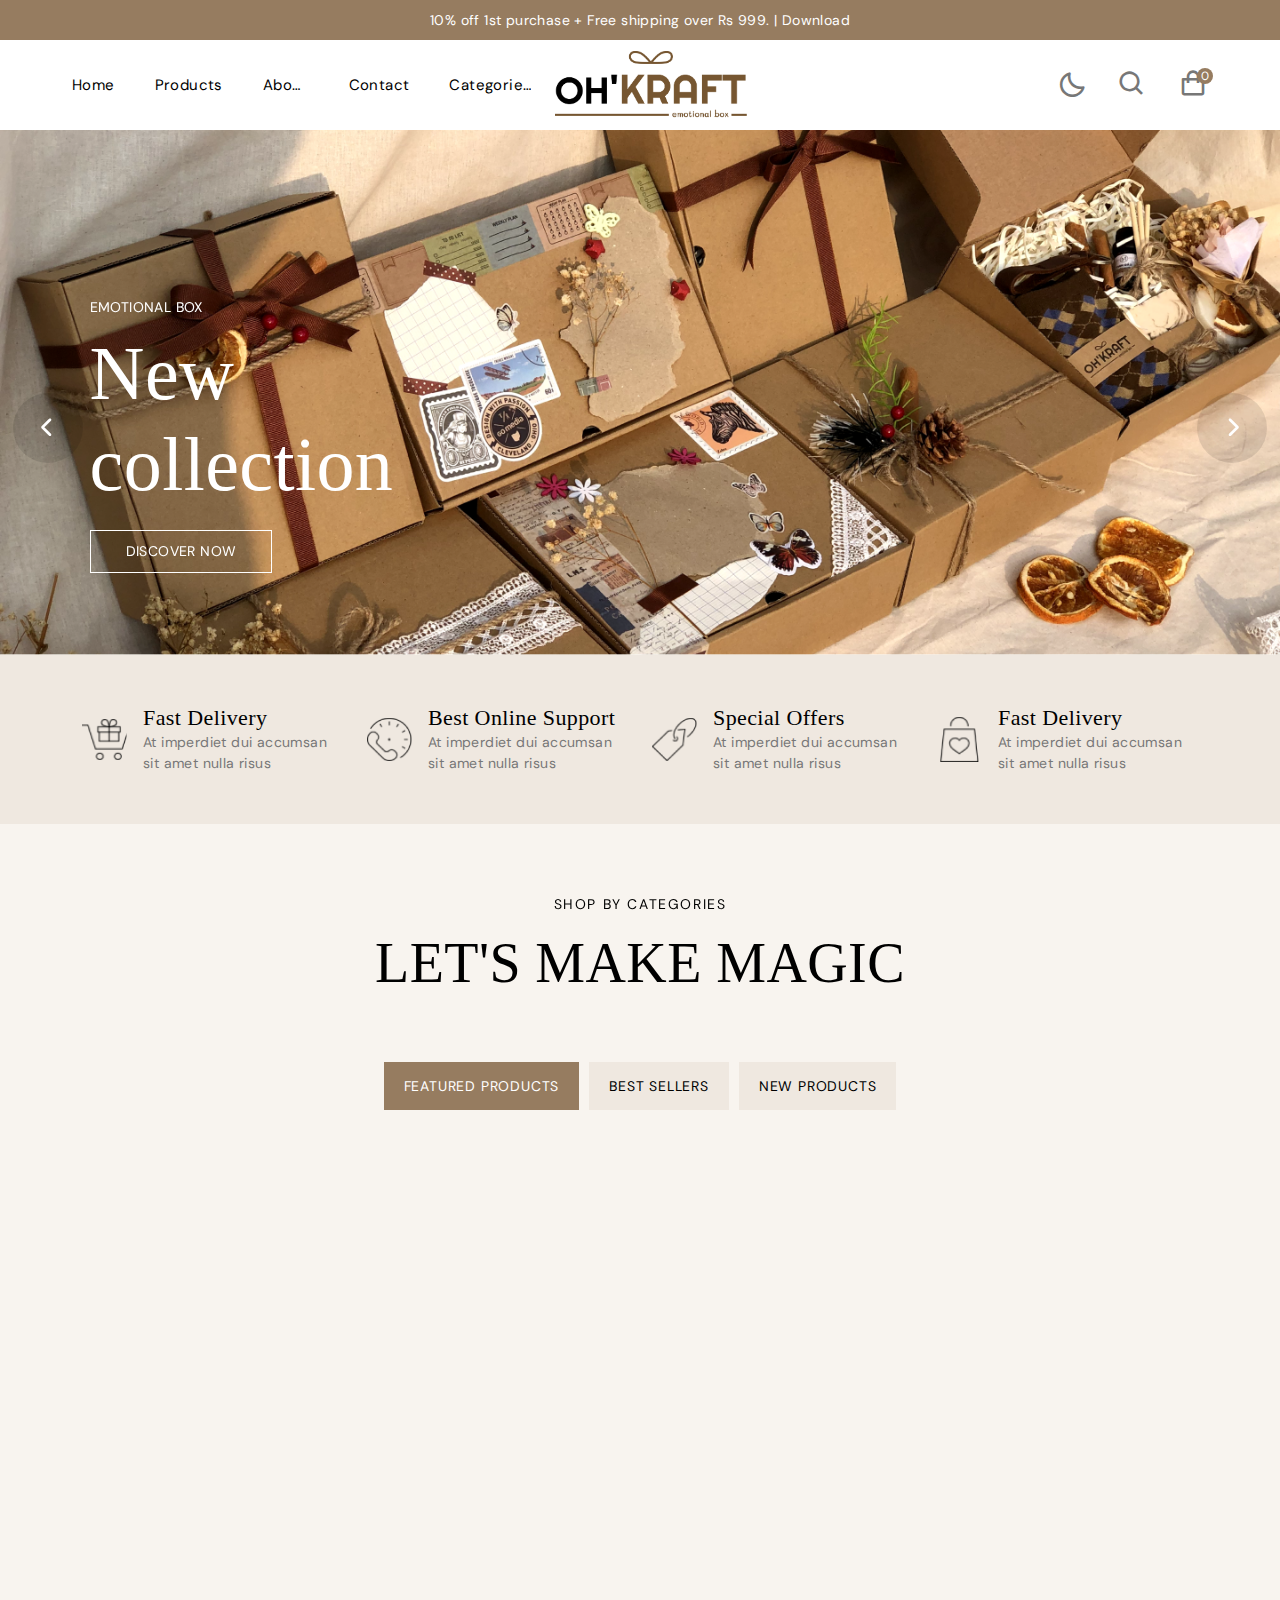
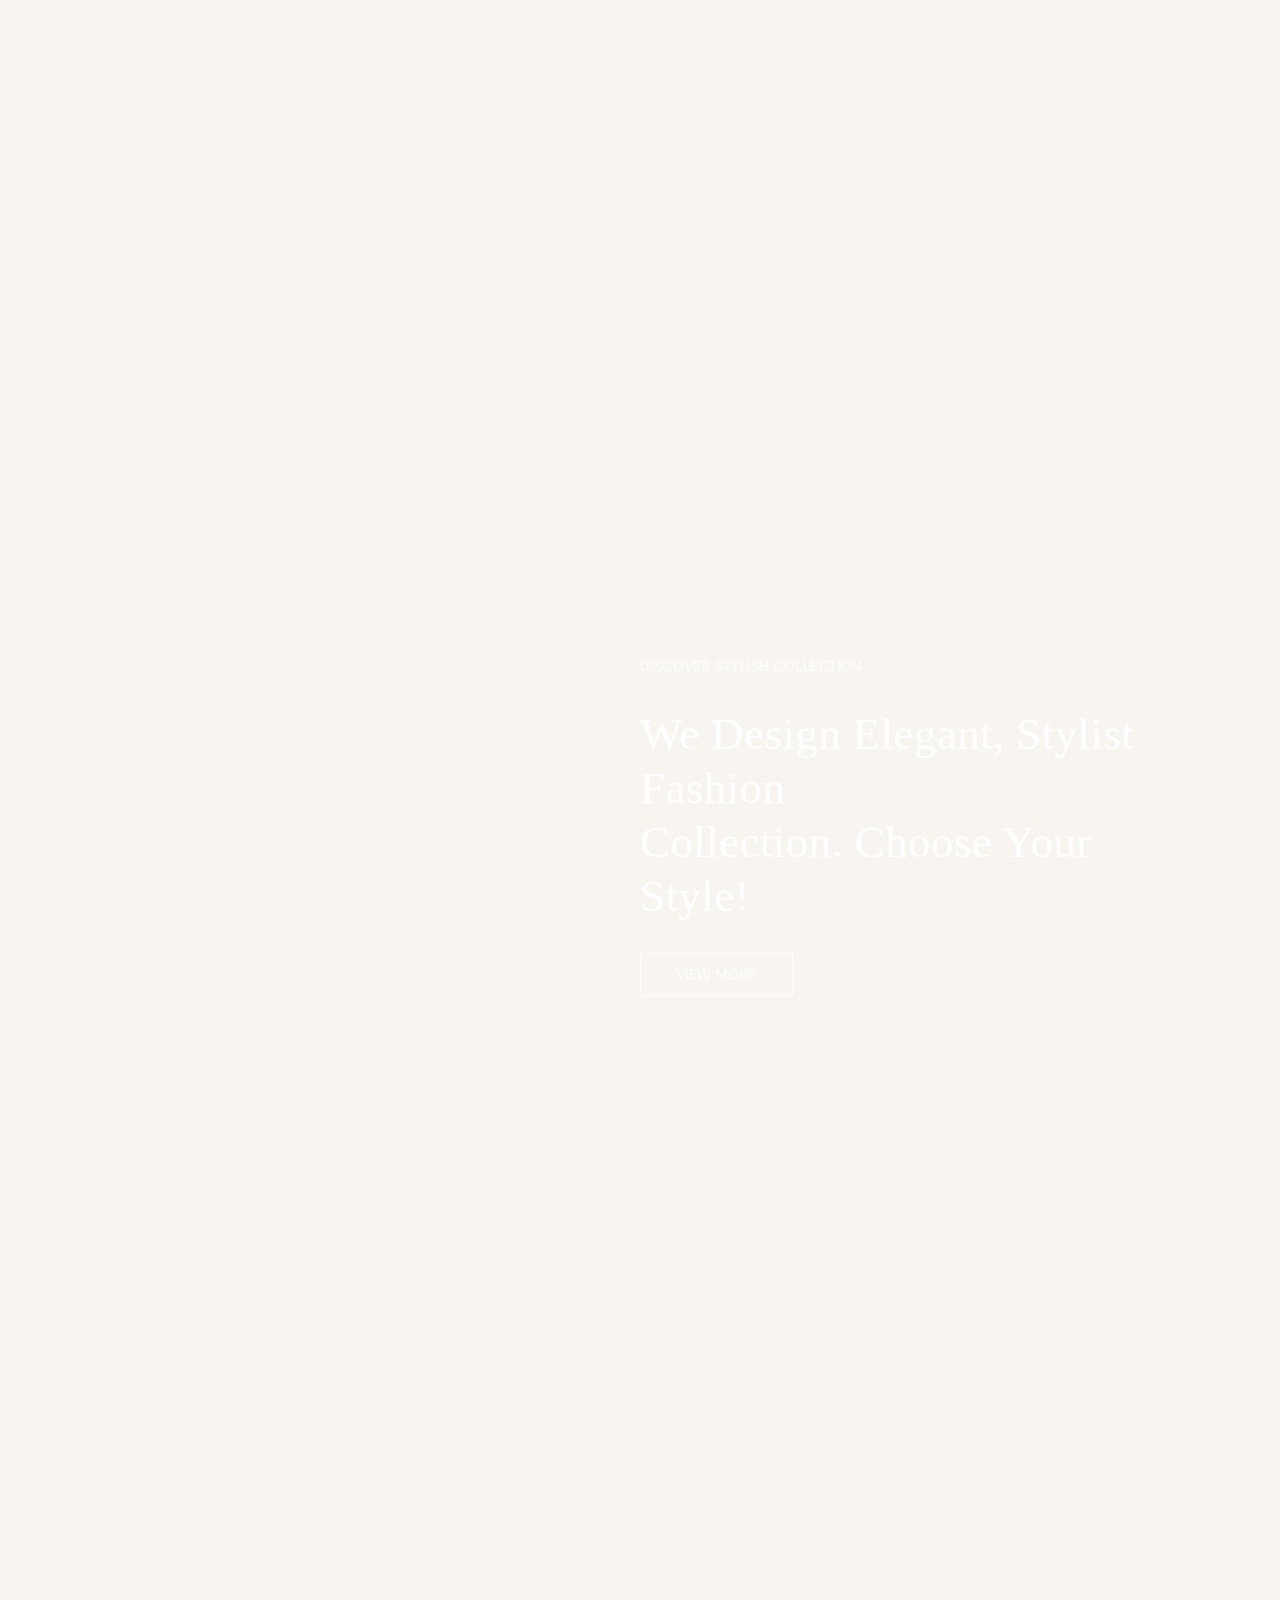
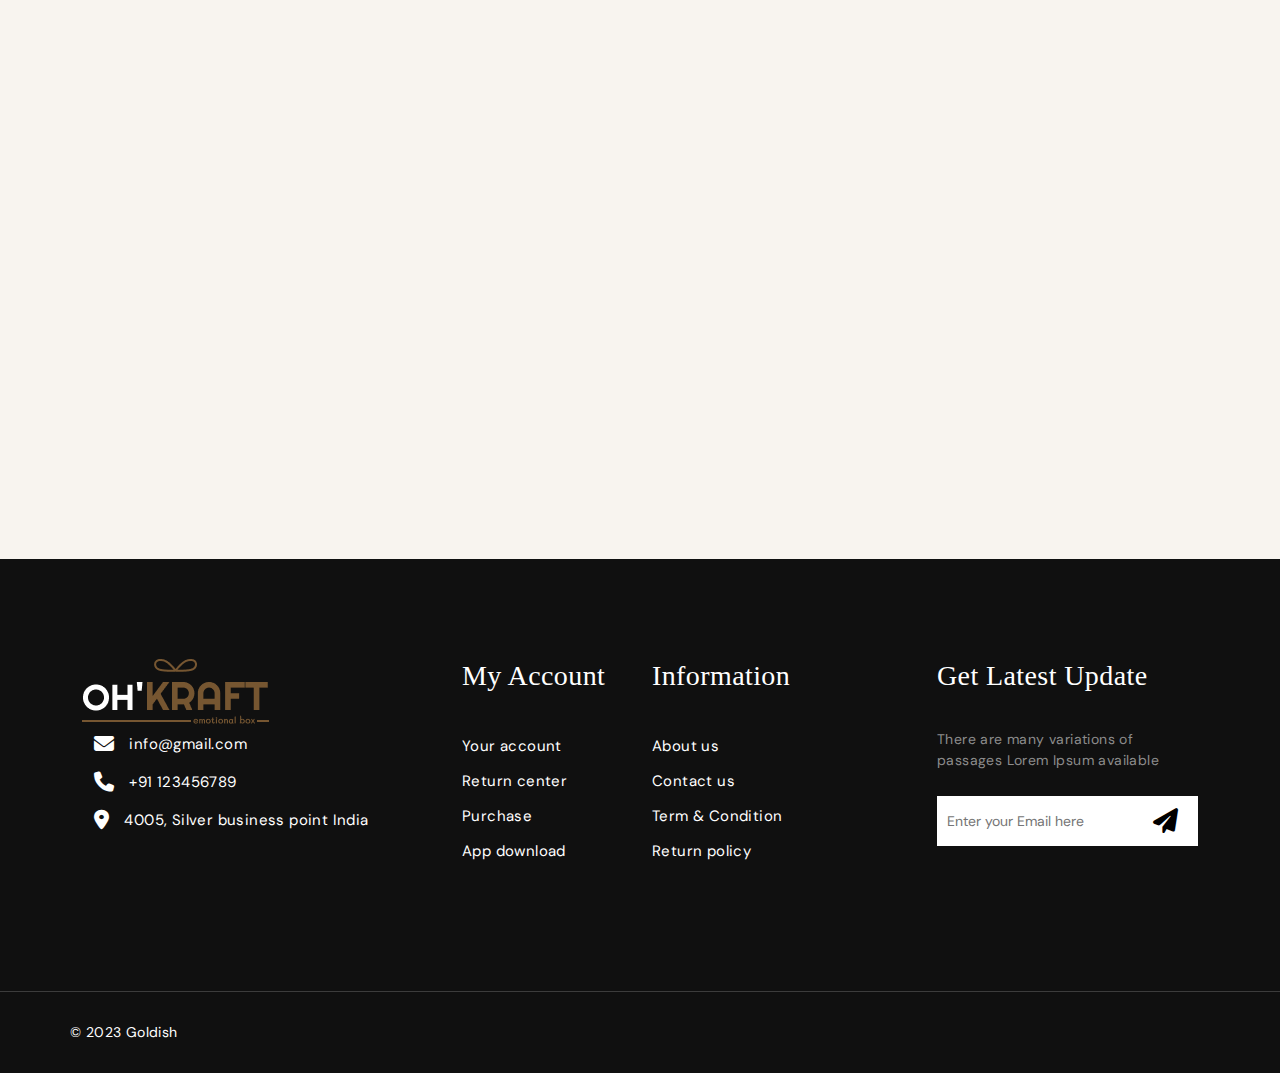
==== commit 17bcbbf0: "final" ====
--- a/index.html
+++ b/index.html
@@ -16,7 +16,7 @@
     <link rel="stylesheet" href="./css/reset.css" />
     <link rel="stylesheet" href="./css/style.css" />
 
-    <title>Goldish</title>
+    <title>OH'KRAFT</title>
   </head>
 
   <body>
@@ -50,14 +50,14 @@
                   </a>
                   <ul class="dropdown-menu">
                     <li class="nav-item-lv2">
-                      <a class="nav-link" href="#">Rings</a>
+                      <a class="nav-link" href="#">For Him</a>
                     </li>
 
                     <li class="nav-item-lv2">
-                      <a class="nav-link" href="#">Bracelet</a>
+                      <a class="nav-link" href="#">For Her</a>
                     </li>
                     <li class="nav-item-lv2">
-                      <a class="nav-link" href="#">Necklace</a>
+                      <a class="nav-link" href="#">For Friends</a>
                     </li>
                   </ul>
                 </li>
@@ -118,7 +118,7 @@
       <div class="cart__prices">
         <span class="cart__prices-item">Total</span>
         <span class="cart__prices-total"
-          >$ <span class="cart-total"></span>
+          ><span class="cart-total"></span>đ
         </span>
       </div>
     </div>
@@ -139,10 +139,10 @@
                 alt=""
               />
               <div class="carousel-caption">
-                <p class="caption-subtitle">STYLISH JEWELRY</p>
+                <p class="caption-subtitle">EMOTIONAL BOX</p>
                 <h1 class="caption-title">
-                  Discovery golden <br />
-                  jewelry collection
+                  New <br />
+                  collection
                 </h1>
 
                 <a href="#" class="button">Discover Now</a>
@@ -341,10 +341,10 @@
                     </div>
 
                     <a href="product-ring.html">
-                      <h4 class="pd-title">The Loving Heart Pendant</h4>
+                      <h4 class="pd-title">Him The KRAFT</h4>
                     </a>
                     <p class="pd-price" id="sale">
-                      <span>$850.00</span> $650.00
+                      <span>380,000đ</span> 320,000đ
                     </p>
                     <div class="pd-hover">
                       <a href="product-ring.html">
@@ -400,9 +400,9 @@
                     </a>
 
                     <a href="product-ring.html">
-                      <h4 class="pd-title">Dangler Brass Hoop Earring</h4>
-                    </a>
-                    <p class="pd-price">$350.00</p>
+                      <h4 class="pd-title">Santa The KRAFT</h4>
+                    </a>
+                    <p class="pd-price">350,000đ</p>
                     <div class="pd-hover">
                       <a href="product-ring.html">
                         <img
@@ -463,10 +463,10 @@
                     </div>
 
                     <a href="product-ring.html">
-                      <h4 class="pd-title">The Mariatte Hoop Earrings</h4>
+                      <h4 class="pd-title">Say Cheese The KRAFT</h4>
                     </a>
                     <p class="pd-price" id="sale">
-                      <span>$250.00</span> $200.00
+                      <span>220,000đ</span> 180,000đ
                     </p>
                     <div class="pd-hover">
                       <a href="product-ring.html">
@@ -522,11 +522,9 @@
                     </a>
 
                     <a href="product-ring.html">
-                      <h4 class="pd-title">
-                        Melorra The Blind Fold Diamond Earrings
-                      </h4>
-                    </a>
-                    <p class="pd-price">$151.00 - $750.00</p>
+                      <h4 class="pd-title">Apology The KRAFT</h4>
+                    </a>
+                    <p class="pd-price">150,000đ</p>
                     <div class="pd-hover">
                       <a href="product-ring.html">
                         <img
@@ -585,9 +583,9 @@
                     </a>
 
                     <a href="product-ring.html">
-                      <h4 class="pd-title">Dangler Brass Hoop Earring</h4>
-                    </a>
-                    <p class="pd-price">$350.00</p>
+                      <h4 class="pd-title">Santa The KRAFT</h4>
+                    </a>
+                    <p class="pd-price">320,000đ</p>
                     <div class="pd-hover">
                       <a href="product-ring.html">
                         <img
@@ -648,10 +646,10 @@
                     </div>
 
                     <a href="product-ring.html">
-                      <h4 class="pd-title">The Mariatte Hoop Earrings</h4>
+                      <h4 class="pd-title">Say Cheese The KRAFT</h4>
                     </a>
                     <p class="pd-price" id="sale">
-                      <span>$250.00</span> $200.00
+                      <span>180,000đ</span> 120,000đ
                     </p>
                     <div class="pd-hover">
                       <a href="product-ring.html">
@@ -707,11 +705,9 @@
                     </a>
 
                     <a href="product-ring.html">
-                      <h4 class="pd-title">
-                        Melorra The Blind Fold Diamond Earrings
-                      </h4>
-                    </a>
-                    <p class="pd-price">$151.00 - $750.00</p>
+                      <h4 class="pd-title">Apology The KRAFT</h4>
+                    </a>
+                    <p class="pd-price">150,000đ</p>
                     <div class="pd-hover">
                       <a href="product-ring.html">
                         <img
@@ -764,11 +760,9 @@
                     </a>
 
                     <a href="product-ring.html">
-                      <h4 class="pd-title">
-                        Amethyst Ring For Girls and Women
-                      </h4>
-                    </a>
-                    <p class="pd-price">$180.00</p>
+                      <h4 class="pd-title">Daily Stuff The KRAFT</h4>
+                    </a>
+                    <p class="pd-price">180,000đ</p>
                     <div class="pd-hover">
                       <a href="product-ring.html">
                         <img
--- a/css/style.css
+++ b/css/style.css
@@ -268,6 +268,9 @@
   top: 23px;
   right: 20px;
 }
+.search-button i {
+  line-height: initial;
+}
 .nav-shop {
   position: relative;
   cursor: pointer;
@@ -438,6 +441,7 @@
   color: var(--container-color-alt);
   transition: 0.3s;
   padding-bottom: 20px;
+  text-align: initial;
 }
 
 .caption-subtitle {
@@ -548,7 +552,7 @@
 }
 .pd-tag {
   top: 14px;
-  left: 14px;
+  right: 14px;
 
   font-size: 12px;
   text-transform: uppercase;
